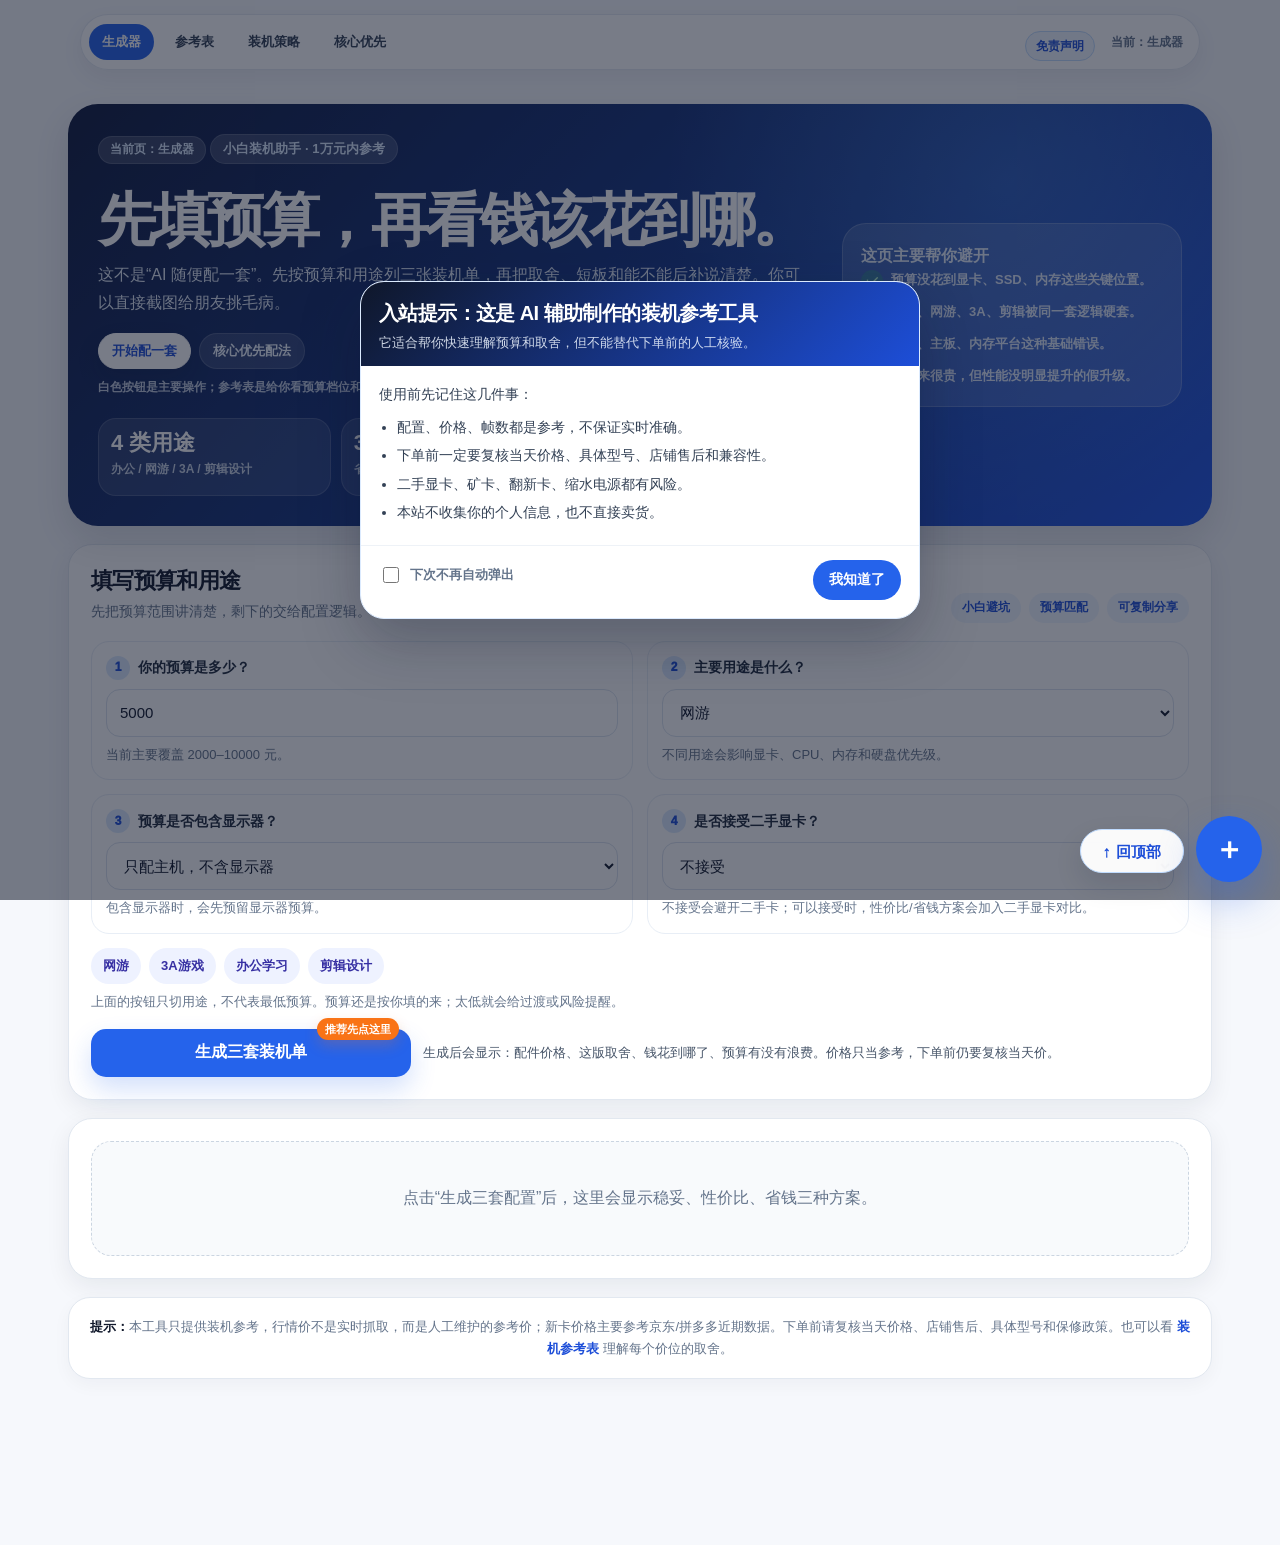
==== index.html @ 8fd0666d "Add files via upload" ====
<!DOCTYPE html>
<html lang="zh-CN">
<head>
  <meta charset="UTF-8" />
  <meta name="viewport" content="width=device-width, initial-scale=1.0" />
  <title>小白电脑配置生成器｜1万元内装机参考</title>
  <style>

    :root {
      --bg: #f6f8fc;
      --surface: #ffffff;
      --text: #0f172a;
      --muted: #64748b;
      --line: #e2e8f0;
      --blue: #2563eb;
      --blue-dark: #1d4ed8;
      --green: #059669;
      --orange: #f97316;
      --red: #dc2626;
      --shadow: 0 8px 24px rgba(15, 23, 42, 0.07);
      --radius-xl: 24px;
      --radius-lg: 18px;
      --radius-md: 14px;
    }

    * {
      box-sizing: border-box;
    }

    html {
      scroll-behavior: smooth;
    }

    body {
      margin: 0;
      font-family: -apple-system, BlinkMacSystemFont, "Segoe UI", "Microsoft YaHei", sans-serif;
      color: var(--text);
      background: var(--bg);
      min-height: 100vh;
    }

    .page {
      width: min(100%, 1180px);
      margin: 0 auto;
      padding: 24px 18px 54px;
    }

    .hero {
      position: relative;
      overflow: hidden;
      border-radius: 30px;
      padding: 30px;
      margin-bottom: 18px;
      color: white;
      background:
        radial-gradient(circle at 82% 18%, rgba(96, 165, 250, 0.28), transparent 34%),
        linear-gradient(135deg, #101a3d 0%, #183c94 58%, #2155e5 100%);
      box-shadow: 0 14px 34px rgba(15, 23, 42, 0.12);
    }

    .hero-shell {
      display: grid;
      grid-template-columns: minmax(0, 1.25fr) 340px;
      gap: 26px;
      align-items: center;
    }

    .eyebrow {
      display: inline-flex;
      width: fit-content;
      align-items: center;
      gap: 8px;
      min-height: 30px;
      padding: 0 12px;
      border-radius: 999px;
      background: rgba(255, 255, 255, 0.16);
      color: #dbeafe;
      font-size: 13px;
      font-weight: 900;
      border: 1px solid rgba(255, 255, 255, 0.14);
    }

    .hero h1 {
      margin: 16px 0 12px;
      font-size: clamp(34px, 5vw, 58px);
      line-height: 1.02;
      letter-spacing: -0.06em;
      max-width: 780px;
    }

    .hero p {
      max-width: 760px;
      margin: 0;
      color: rgba(239, 246, 255, 0.94);
      font-size: 16px;
      line-height: 1.75;
    }

    .top-links {
      display: flex;
      flex-wrap: wrap;
      gap: 10px;
      margin-top: 18px;
      align-items: center;
    }

    .top-link {
      display: inline-flex;
      align-items: center;
      justify-content: center;
      min-height: 44px;
      padding: 0 17px;
      border-radius: 999px;
      color: #eff6ff;
      text-decoration: none;
      font-size: 14px;
      font-weight: 950;
      border: 1px solid rgba(255,255,255,0.18);
    }

    .top-link.primary-link {
      background: #ffffff;
      color: #1d4ed8;
      border-color: #ffffff;
      box-shadow: 0 10px 22px rgba(15, 23, 42, 0.16);
    }

    .top-link.secondary-link {
      background: rgba(255,255,255,0.13);
    }

    .top-link:hover {
      opacity: 0.92;
    }

    .hero-metrics {
      display: grid;
      grid-template-columns: repeat(3, minmax(0, 1fr));
      gap: 10px;
      margin-top: 22px;
      max-width: 760px;
    }

    .metric {
      min-height: 78px;
      padding: 12px;
      border-radius: 18px;
      background: rgba(255, 255, 255, 0.10);
      border: 1px solid rgba(255, 255, 255, 0.14);
    }

    .metric strong {
      display: block;
      font-size: 22px;
      line-height: 1.1;
    }

    .metric span {
      display: block;
      margin-top: 6px;
      color: rgba(239, 246, 255, 0.8);
      font-size: 12px;
      line-height: 1.4;
      font-weight: 700;
    }

    .hero-card {
      border-radius: 24px;
      padding: 18px;
      background: rgba(255, 255, 255, 0.13);
      border: 1px solid rgba(255, 255, 255, 0.18);
    }

    .hero-card-title {
      margin: 0 0 12px;
      color: white;
      font-size: 15px;
      font-weight: 950;
    }

    .hero-checks {
      display: grid;
      gap: 10px;
      margin: 0;
      padding: 0;
      list-style: none;
    }

    .hero-checks li {
      display: flex;
      gap: 8px;
      align-items: flex-start;
      color: rgba(239, 246, 255, 0.9);
      font-size: 14px;
      line-height: 1.5;
      font-weight: 700;
    }

    .hero-checks li::before {
      content: "✓";
      display: inline-flex;
      align-items: center;
      justify-content: center;
      flex: 0 0 22px;
      height: 22px;
      border-radius: 999px;
      background: rgba(34, 197, 94, 0.25);
      color: #bbf7d0;
      font-size: 13px;
      font-weight: 950;
    }

    .panel {
      background: var(--surface);
      border: 1px solid var(--line);
      border-radius: var(--radius-xl);
      padding: 22px;
      margin-bottom: 18px;
      box-shadow: var(--shadow);
    }

    .panel-head {
      display: flex;
      align-items: flex-end;
      justify-content: space-between;
      gap: 12px;
      margin-bottom: 18px;
    }

    .panel-title {
      margin: 0;
      font-size: 22px;
      line-height: 1.25;
      letter-spacing: -0.03em;
    }

    .panel-subtitle {
      margin: 6px 0 0;
      color: var(--muted);
      font-size: 14px;
      line-height: 1.6;
    }

    .mini-badges {
      display: flex;
      flex-wrap: wrap;
      gap: 8px;
      justify-content: flex-end;
    }

    .mini-badge {
      display: inline-flex;
      min-height: 30px;
      align-items: center;
      border-radius: 999px;
      padding: 0 11px;
      background: #eff6ff;
      color: #1d4ed8;
      font-size: 12px;
      font-weight: 900;
      white-space: nowrap;
    }

    .questions {
      display: grid;
      grid-template-columns: repeat(2, minmax(0, 1fr));
      gap: 14px;
    }

    .question {
      min-width: 0;
      padding: 14px;
      border: 1px solid #e8eef6;
      border-radius: 18px;
      background: #ffffff;
    }

    label {
      display: flex;
      gap: 8px;
      align-items: center;
      margin-bottom: 9px;
      color: #1e293b;
      font-size: 14px;
      font-weight: 950;
      line-height: 1.35;
    }

    .step-dot {
      display: inline-flex;
      align-items: center;
      justify-content: center;
      width: 24px;
      height: 24px;
      border-radius: 999px;
      background: #dbeafe;
      color: #1d4ed8;
      font-size: 12px;
      font-weight: 950;
      flex: 0 0 auto;
    }

    input,
    select {
      width: 100%;
      min-height: 48px;
      border: 1px solid #dbe3ef;
      border-radius: 14px;
      padding: 0 13px;
      background: #fff;
      color: var(--text);
      font: inherit;
      font-size: 15px;
      outline: none;
    }

    input:focus,
    select:focus {
      border-color: var(--blue);
      box-shadow: 0 0 0 3px rgba(37, 99, 235, 0.12);
    }

    .note {
      margin-top: 8px;
      color: var(--muted);
      font-size: 13px;
      line-height: 1.6;
    }

    .quick-presets {
      display: flex;
      flex-wrap: wrap;
      gap: 8px;
      margin-top: 14px;
    }

    .quick-presets button {
      width: auto;
      min-height: 36px;
      padding: 0 12px;
      border-radius: 999px;
      background: #eef2ff;
      color: #3730a3;
      box-shadow: none;
      font-size: 13px;
      font-weight: 900;
    }

    .actions {
      display: grid;
      grid-template-columns: minmax(210px, 320px) 1fr;
      gap: 12px;
      margin-top: 16px;
      align-items: stretch;
    }

    button {
      min-height: 48px;
      border: 0;
      border-radius: 15px;
      padding: 0 18px;
      color: #fff;
      background: var(--blue);
      font: inherit;
      font-size: 15px;
      font-weight: 950;
      cursor: pointer;
      box-shadow: none;
    }

    button:hover {
      background: var(--blue-dark);
    }

    .risk-alert {
      margin-bottom: 12px;
      border: 1px solid #fecaca;
      border-left-width: 6px;
      border-radius: 16px;
      padding: 13px 14px;
      background: #fff1f2;
      color: #991b1b;
    }

    .risk-alert-title {
      margin: 0 0 8px;
      font-size: 18px;
      line-height: 1.3;
      font-weight: 950;
      color: #991b1b;
    }

    .risk-alert ul {
      margin: 0;
      padding-left: 18px;
      font-size: 14px;
      line-height: 1.7;
    }

    .caution-alert {
      margin-top: 12px;
      border: 1px solid #fde68a;
      border-radius: 16px;
      padding: 12px 14px;
      background: #fffbeb;
      color: #7c4a03;
      font-size: 13px;
      line-height: 1.7;
      font-weight: 800;
    }

    .good-alert {
      margin-top: 10px;
      border: 1px solid #bbf7d0;
      border-radius: 16px;
      padding: 12px 14px;
      background: #ecfdf5;
      color: #166534;
      font-size: 14px;
      line-height: 1.65;
    }

    .empty {
      padding: 42px 16px;
      color: var(--muted);
      text-align: center;
      line-height: 1.8;
      border: 1px dashed #cbd5e1;
      border-radius: 20px;
      background: #f8fafc;
    }

    .result-head {
      display: flex;
      justify-content: space-between;
      gap: 12px;
      align-items: flex-start;
      margin-bottom: 12px;
    }

    .result-head-left {
      min-width: 0;
    }

    .result-head h2,
    .tips h2 {
      margin: 0 0 8px;
      font-size: 24px;
      line-height: 1.22;
      letter-spacing: -0.035em;
    }

    .pill {
      display: inline-flex;
      align-items: center;
      min-height: 30px;
      border-radius: 999px;
      padding: 0 11px;
      margin: 3px 5px 3px 0;
      background: #eff6ff;
      color: #1d4ed8;
      font-size: 13px;
      font-weight: 900;
      white-space: nowrap;
    }

    .builds {
      display: grid;
      grid-template-columns: repeat(3, minmax(0, 1fr));
      gap: 14px;
      align-items: stretch;
      margin-top: 14px;
    }

    .build {
      border: 1px solid var(--line);
      border-radius: 22px;
      overflow: hidden;
      background: #fff;
      box-shadow: 0 6px 18px rgba(15, 23, 42, 0.06);
    }

    .build::before {
      content: "";
      display: block;
      height: 5px;
      background: #2563eb;
    }

    .build:nth-child(2)::before {
      background: #059669;
    }

    .build:nth-child(3)::before {
      background: #f97316;
    }

    .build-header {
      padding: 16px 16px 13px;
      border-bottom: 1px solid #edf2f7;
      background: #f8fafc;
    }

    .build-kicker {
      display: inline-flex;
      align-items: center;
      min-height: 26px;
      border-radius: 999px;
      padding: 0 10px;
      margin-bottom: 10px;
      background: #eff6ff;
      color: #1d4ed8;
      font-size: 12px;
      font-weight: 950;
    }

    .build:nth-child(2) .build-kicker {
      background: #ecfdf5;
      color: #047857;
    }

    .build:nth-child(3) .build-kicker {
      background: #fff7ed;
      color: #c2410c;
    }

    .build-header h3 {
      margin: 0 0 9px;
      color: var(--text);
      font-size: 19px;
      line-height: 1.25;
      letter-spacing: -0.02em;
    }

    .total {
      color: var(--green);
      font-size: 24px;
      font-weight: 1000;
      letter-spacing: -0.02em;
    }

    .parts {
      display: grid;
      gap: 0;
      padding: 0;
      margin: 0;
      list-style: none;
    }

    .parts li {
      display: grid;
      grid-template-columns: 66px minmax(0, 1fr);
      gap: 10px;
      padding: 11px 16px;
      border-bottom: 1px solid #f1f5f9;
      font-size: 14px;
      line-height: 1.5;
    }

    .parts li:last-child {
      border-bottom: 0;
    }

    .part-name {
      color: #64748b;
      font-weight: 950;
    }

    .part-value {
      min-width: 0;
      color: #1e293b;
      overflow-wrap: anywhere;
    }

    .desc {
      padding: 14px 16px 16px;
      border-top: 1px solid #edf2f7;
      background: #fff;
    }

    .desc p {
      margin: 0 0 10px;
      color: #475569;
      font-size: 14px;
      line-height: 1.72;
    }

    .desc p:last-child {
      margin-bottom: 0;
    }

    .desc strong {
      color: #111827;
    }

    .copy-btn,
    .desc button {
      width: 100%;
      margin-top: 8px;
      background: var(--green);
      box-shadow: none;
    }

    .copy-btn:hover,
    .desc button:hover {
      background: #047857;
    }

    .current-market-alert {
      background: #f8fafc;
      border-color: #e2e8f0;
      color: #475569;
    }

    .current-market-alert strong {
      color: #0f172a;
    }

    .tips {
      margin-top: 14px;
      padding: 16px;
      border: 1px solid #fde68a;
      border-radius: 18px;
      background: #fffbeb;
    }

    .tips ul {
      margin: 10px 0 0;
      padding-left: 18px;
      color: #7c4a03;
      font-size: 14px;
      line-height: 1.7;
    }

    @media (max-width: 980px) {
      .hero-shell {
        grid-template-columns: 1fr;
      }

      .hero-card {
        display: none;
      }

      .builds {
        grid-template-columns: 1fr;
      }
    }

    @media (max-width: 760px) {
      html {
        scroll-behavior: auto;
      }

      .page {
        width: min(100% - 18px, 1180px);
        padding: 12px 0 34px;
      }

      .hero {
        border-radius: 22px;
        padding: 22px 18px;
      }

      .hero h1 {
        font-size: 30px;
        letter-spacing: -0.04em;
      }

      .hero p {
        font-size: 14px;
        line-height: 1.75;
      }

      .hero-metrics {
        grid-template-columns: 1fr;
      }

      .metric {
        min-height: auto;
      }

      .panel {
        padding: 15px;
        border-radius: 22px;
      }

      .panel-head {
        display: block;
      }

      .mini-badges {
        justify-content: flex-start;
        margin-top: 10px;
      }

      .questions {
        grid-template-columns: 1fr;
        gap: 12px;
      }

      .question {
        padding: 13px;
      }

      input,
      select,
      button {
        min-height: 46px;
        font-size: 16px;
      }

      .actions {
        grid-template-columns: 1fr;
        margin: 12px 0 0;
      }

      .actions button {
        width: 100%;
      }

      .quick-presets {
        overflow-x: auto;
        flex-wrap: nowrap;
        padding-bottom: 4px;
      }

      .quick-presets button {
        flex: 0 0 auto;
      }

      .result-head {
        display: block;
      }

      .pill {
        margin: 3px 3px 3px 0;
      }

      .build {
        border-radius: 20px;
      }

      .build-header h3 {
        font-size: 18px;
      }

      .total {
        font-size: 22px;
      }

      .parts li {
        grid-template-columns: 72px 1fr;
        gap: 8px;
        padding: 10px 14px;
      }

      .desc {
        padding: 13px 14px 15px;
      }

      .caution-alert,
      .good-alert,
      .risk-alert {
        font-size: 14px;
        padding: 12px;
      }
    }

    @media (max-width: 420px) {
      .hero h1 {
        font-size: 26px;
      }

      .parts li {
        grid-template-columns: 64px 1fr;
      }

      .part-name {
        font-size: 12px;
      }
    }

  
    .result-actions {
      display: flex;
      flex-wrap: wrap;
      gap: 9px;
      margin-top: 12px;
    }

    .result-actions button {
      width: auto;
      min-height: 40px;
      padding: 0 13px;
      border-radius: 999px;
      box-shadow: none;
      font-size: 13px;
    }

    .result-actions .secondary-action {
      background: #eef2ff;
      color: #3730a3;
    }

    .result-actions .secondary-action:hover {
      background: #e0e7ff;
    }

    .share-hint {
      margin-top: 12px;
      border: 1px solid #bfdbfe;
      border-radius: 16px;
      padding: 12px 14px;
      background: #eff6ff;
      color: #1e40af;
      font-size: 13px;
      line-height: 1.7;
      font-weight: 800;
    }

    .site-footer {
      margin-top: 18px;
      padding: 18px;
      border: 1px solid var(--line);
      border-radius: 22px;
      background: #ffffff;
      color: var(--muted);
      font-size: 13px;
      line-height: 1.7;
      text-align: center;
      box-shadow: 0 6px 18px rgba(15, 23, 42, 0.04);
    }

    .site-footer strong {
      color: var(--text);
    }

    @media (max-width: 760px) {
      .result-actions {
        display: grid;
        grid-template-columns: 1fr;
      }

      .result-actions button {
        width: 100%;
        min-height: 44px;
      }
    }

  
    .strategy-box {
      margin: 12px 0;
      border: 1px solid #dbeafe;
      border-radius: 16px;
      padding: 12px 14px;
      background: #f8fbff;
      color: #1e3a8a;
      font-size: 13px;
      line-height: 1.7;
      font-weight: 800;
    }

    .strategy-box strong {
      display: block;
      color: #1d4ed8;
      margin-bottom: 4px;
    }

    .build:nth-child(2) .strategy-box {
      border-color: #bbf7d0;
      background: #f0fdf4;
      color: #14532d;
    }

    .build:nth-child(2) .strategy-box strong {
      color: #047857;
    }

    .build:nth-child(3) .strategy-box {
      border-color: #fed7aa;
      background: #fff7ed;
      color: #7c2d12;
    }

    .build:nth-child(3) .strategy-box strong {
      color: #c2410c;
    }

  
    .quick-presets-note {
      margin-top: 8px;
    }

  
    .top-links {
      display: flex;
      flex-wrap: wrap;
      gap: 8px;
      margin-top: 16px;
    }

    .top-link {
      display: inline-flex;
      align-items: center;
      min-height: 36px;
      padding: 0 13px;
      border-radius: 999px;
      background: rgba(255,255,255,0.14);
      color: #eff6ff;
      text-decoration: none;
      font-size: 13px;
      font-weight: 950;
      border: 1px solid rgba(255,255,255,0.14);
    }

    .top-link:hover {
      background: rgba(255,255,255,0.22);
    }

    .plain-link {
      color: #1d4ed8;
      font-weight: 900;
      text-decoration: none;
    }

    .plain-link:hover {
      text-decoration: underline;
    }

    @media (max-width: 760px) {
      .top-links {
        margin-top: 14px;
      }

      .top-link {
        width: 100%;
        justify-content: center;
      }
    }

  
    .hero-action-hint {
      margin-top: 10px;
      color: rgba(239,246,255,0.78);
      font-size: 12px;
      font-weight: 800;
    }

    .hero-checks li {
      font-size: 13px;
    }

    .form-tip {
      margin: 12px 0 0;
      border: 1px solid #bfdbfe;
      border-radius: 16px;
      padding: 12px 14px;
      background: #eff6ff;
      color: #1e40af;
      font-size: 13px;
      line-height: 1.65;
      font-weight: 800;
    }

    .primary-generate {
      position: relative;
      font-size: 16px;
      background: #2563eb;
      box-shadow: 0 12px 26px rgba(37, 99, 235, 0.20);
    }

    .primary-generate::after {
      content: "推荐先点这里";
      position: absolute;
      right: 12px;
      top: -11px;
      min-height: 22px;
      padding: 0 8px;
      border-radius: 999px;
      background: #f97316;
      color: #fff;
      font-size: 11px;
      line-height: 22px;
      font-weight: 950;
      box-shadow: 0 6px 14px rgba(249, 115, 22, 0.22);
    }

    .button-help {
      display: flex;
      align-items: center;
      min-height: 48px;
      color: #475569;
      font-size: 13px;
      line-height: 1.6;
    }

    .section-divider-title {
      margin: 18px 0 10px;
      color: #334155;
      font-size: 13px;
      font-weight: 950;
      letter-spacing: 0.02em;
    }

    @media (max-width: 980px) {
      .hero-shell {
        grid-template-columns: 1fr;
      }

      .hero-card {
        display: block;
      }
    }

    @media (max-width: 760px) {
      .hero {
        padding: 22px 18px;
        border-radius: 24px;
      }

      .hero h1 {
        font-size: 32px;
      }

      .top-links {
        display: grid;
        grid-template-columns: 1fr;
      }

      .top-link {
        width: 100%;
      }

      .hero-card {
        display: none;
      }

      .primary-generate::after {
        display: none;
      }

      .button-help {
        min-height: auto;
      }
    }

  
    /* v2.7.7 手机端修复：禁止整页横向溢出，避免左右滑触发浏览器返回 */
    html,
    body {
      max-width: 100%;
      overflow-x: hidden;
      overscroll-behavior-x: contain;
    }

    @media (max-width: 760px) {
      .page {
        overflow-x: hidden;
      }

      .quick-presets {
        display: grid;
        grid-template-columns: repeat(2, minmax(0, 1fr));
        overflow: visible;
        flex-wrap: initial;
        padding-bottom: 0;
      }

      .quick-presets button {
        width: 100%;
        min-width: 0;
        white-space: normal;
      }

      .result-actions {
        grid-template-columns: 1fr;
      }

      .pill,
      .mini-badge,
      .top-link {
        white-space: normal;
      }
    }

    @media (max-width: 420px) {
      .quick-presets {
        grid-template-columns: 1fr;
      }
    }

  
    .back-top-float {
      position: fixed;
      right: 18px;
      bottom: 18px;
      z-index: 44;
      display: inline-flex;
      align-items: center;
      justify-content: center;
      min-height: 44px;
      padding: 0 15px;
      border: 1px solid rgba(191, 219, 254, 0.95);
      border-radius: 999px;
      background: rgba(255, 255, 255, 0.96);
      color: #1d4ed8;
      font: inherit;
      font-size: 13px;
      font-weight: 950;
      box-shadow: 0 10px 26px rgba(15, 23, 42, 0.14);
      cursor: pointer;
      transition: transform .18s ease, box-shadow .18s ease, background .18s ease;
      backdrop-filter: blur(12px);
    }

    .back-top-float:hover {
      transform: translateY(-2px);
      box-shadow: 0 16px 34px rgba(15, 23, 42, 0.18);
    }

    .fab-menu {
      position: fixed;
      right: 18px;
      bottom: 76px;
      z-index: 45;
      display: grid;
      justify-items: end;
      gap: 10px;
    }

    .fab-ball {
      width: 54px;
      height: 54px;
      border: 0;
      border-radius: 999px;
      background:
        radial-gradient(circle at 30% 25%, rgba(255,255,255,.38), transparent 32%),
        linear-gradient(135deg, #2563eb, #0f172a);
      color: #fff;
      font: inherit;
      font-size: 22px;
      font-weight: 950;
      box-shadow: 0 18px 38px rgba(37, 99, 235, 0.28);
      cursor: pointer;
      transition: transform .22s ease, box-shadow .22s ease, filter .22s ease;
    }

    .fab-menu.open .fab-ball {
      transform: rotate(45deg) scale(1.03);
      filter: brightness(1.05);
    }

    .fab-options {
      display: grid;
      gap: 8px;
      min-width: 160px;
      padding: 8px;
      border: 1px solid rgba(226, 232, 240, 0.86);
      border-radius: 22px;
      background: rgba(255, 255, 255, 0.96);
      box-shadow: 0 18px 44px rgba(15, 23, 42, 0.18);
      backdrop-filter: blur(16px);
      opacity: 0;
      transform: translateY(10px) scale(.96);
      pointer-events: none;
      transition: opacity .2s ease, transform .24s cubic-bezier(.2,.8,.2,1);
      transform-origin: bottom right;
    }

    .fab-menu.open .fab-options {
      opacity: 1;
      transform: translateY(0) scale(1);
      pointer-events: auto;
    }

    .fab-options a,
    .fab-options button {
      display: flex;
      align-items: center;
      gap: 8px;
      min-height: 42px;
      border: 0;
      border-radius: 999px;
      padding: 0 12px;
      background: #f8fafc;
      color: #0f172a;
      text-decoration: none;
      font: inherit;
      font-size: 13px;
      font-weight: 950;
      cursor: pointer;
      transition: transform .16s ease, background .16s ease, color .16s ease;
    }

    .fab-options a:hover,
    .fab-options button:hover {
      transform: translateX(-2px);
      background: #eff6ff;
      color: #1d4ed8;
    }

    .fab-icon {
      width: 22px;
      height: 22px;
      display: inline-flex;
      align-items: center;
      justify-content: center;
      border-radius: 999px;
      background: #dbeafe;
      color: #1d4ed8;
      font-size: 13px;
      flex: 0 0 auto;
    }

    .theme-mode-label::after {
      content: "夜间模式";
    }

    body.dark-mode .theme-mode-label::after {
      content: "日间模式";
    }

    @media (max-width: 760px) {
      body {
        padding-bottom: 88px;
      }

      .back-top-float {
        right: 14px;
        bottom: 14px;
        min-height: 44px;
        padding: 0 14px;
      }

      .fab-menu {
        right: 14px;
        bottom: 70px;
      }

      .fab-ball {
        width: 56px;
        height: 56px;
      }

      .fab-options {
        min-width: 172px;
      }
    }


    .helper-grid {
      display: grid;
      grid-template-columns: repeat(3, minmax(0, 1fr));
      gap: 10px;
      margin-top: 12px;
    }

    .helper-card {
      border: 1px solid var(--border);
      border-radius: 18px;
      padding: 13px;
      background: #f8fafc;
      font-size: 13px;
      line-height: 1.65;
      color: #334155;
    }

    .helper-card strong {
      display: block;
      margin-bottom: 5px;
      color: #0f172a;
      font-size: 14px;
    }

    @media (max-width: 760px) {
      .helper-grid {
        grid-template-columns: 1fr;
      }
    }

  
    .visual-strip {
      display: grid;
      grid-template-columns: repeat(4, minmax(0, 1fr));
      gap: 8px;
      padding: 12px 14px;
      border-bottom: 1px solid #eef2f7;
      background: #fbfdff;
    }

    .visual-tile {
      min-width: 0;
      border: 1px solid #dbeafe;
      border-radius: 14px;
      padding: 9px;
      background: #eff6ff;
    }

    .visual-icon {
      display: block;
      font-size: 18px;
      line-height: 1;
      margin-bottom: 6px;
    }

    .visual-label {
      display: block;
      color: #64748b;
      font-size: 11px;
      font-weight: 950;
    }

    .visual-value {
      display: block;
      margin-top: 3px;
      color: #0f172a;
      font-size: 12px;
      line-height: 1.25;
      font-weight: 950;
      overflow-wrap: anywhere;
    }

    .key-points {
      display: grid;
      gap: 8px;
      margin: 10px 0;
    }

    .key-point {
      border: 1px solid #dbeafe;
      border-radius: 14px;
      padding: 10px 12px;
      background: #f8fbff;
      color: #1e3a8a;
      font-size: 13px;
      line-height: 1.55;
      font-weight: 850;
    }

    .detail-toggle {
      margin-top: 10px;
      border: 1px solid #e2e8f0;
      border-radius: 16px;
      background: #fff;
      overflow: hidden;
    }

    .detail-toggle summary {
      min-height: 44px;
      display: flex;
      align-items: center;
      padding: 0 13px;
      color: #1d4ed8;
      font-size: 14px;
      font-weight: 950;
      cursor: pointer;
      list-style: none;
      user-select: none;
    }

    .detail-toggle summary::-webkit-details-marker {
      display: none;
    }

    .detail-toggle summary::after {
      content: "展开";
      margin-left: auto;
      color: #64748b;
      font-size: 12px;
      font-weight: 900;
    }

    .detail-toggle[open] summary::after {
      content: "收起";
    }

    .detail-body {
      padding: 0 12px 12px;
    }

    .parts-compact-note {
      padding: 0 14px 12px;
      color: #64748b;
      font-size: 12px;
      line-height: 1.55;
    }

    @media (max-width: 760px) {
      .visual-strip {
        grid-template-columns: repeat(2, minmax(0, 1fr));
        gap: 7px;
        padding: 10px 12px;
      }

      .visual-tile {
        padding: 8px;
      }

      .visual-icon {
        font-size: 17px;
      }

      .visual-value {
        font-size: 12px;
      }

      .parts li {
        grid-template-columns: 52px minmax(0, 1fr);
        padding: 9px 12px;
        align-items: start;
      }

      .desc {
        padding: 12px;
      }

      .good-alert,
      .strategy-box,
      .key-point {
        font-size: 12.5px;
        line-height: 1.55;
      }

      .detail-toggle summary {
        min-height: 46px;
      }

      .detail-body p {
        margin: 9px 0;
        font-size: 12.5px;
        line-height: 1.7;
      }

      .build h3 {
        font-size: 19px;
      }
    }

  
    .decision-panel {
      margin-top: 12px;
      border: 1px solid #bfdbfe;
      border-radius: 20px;
      padding: 14px;
      background: linear-gradient(180deg, #eff6ff, #ffffff);
    }

    .decision-panel h3 {
      margin: 0 0 8px;
      color: #0f172a;
      font-size: 18px;
      letter-spacing: -0.02em;
    }

    .decision-main {
      display: grid;
      grid-template-columns: minmax(0, 1.2fr) minmax(0, 1fr);
      gap: 12px;
      align-items: stretch;
    }

    .decision-pick {
      border: 1px solid #93c5fd;
      border-radius: 18px;
      padding: 13px;
      background: #fff;
      color: #1e3a8a;
      font-size: 14px;
      line-height: 1.65;
      font-weight: 850;
    }

    .decision-pick strong {
      display: block;
      color: #1d4ed8;
      font-size: 16px;
      margin-bottom: 4px;
    }

    .decision-list {
      display: grid;
      gap: 8px;
      margin: 0;
      padding: 0;
      list-style: none;
    }

    .decision-list li {
      display: grid;
      grid-template-columns: 76px minmax(0, 1fr);
      gap: 8px;
      border: 1px solid #e2e8f0;
      border-radius: 14px;
      padding: 9px 10px;
      background: #fff;
      color: #334155;
      font-size: 13px;
      line-height: 1.55;
    }

    .decision-list b {
      color: #0f172a;
    }

    .decision-mini-label {
      display: inline-flex;
      align-items: center;
      justify-content: center;
      min-height: 24px;
      border-radius: 999px;
      background: #eef2ff;
      color: #3730a3;
      font-size: 12px;
      font-weight: 950;
      white-space: nowrap;
    }

    .decision-jump-row {
      display: flex;
      flex-wrap: wrap;
      gap: 8px;
      margin-top: 12px;
    }

    .decision-jump-row button {
      width: auto;
      min-height: 34px;
      border-radius: 999px;
      padding: 0 11px;
      background: #0f172a;
      color: #fff;
      font-size: 12px;
      box-shadow: none;
    }

    .recommended-badge {
      display: inline-flex;
      align-items: center;
      min-height: 24px;
      margin-left: 8px;
      padding: 0 8px;
      border-radius: 999px;
      background: #f97316;
      color: #fff;
      font-size: 11px;
      font-weight: 950;
      vertical-align: middle;
    }

    @media (max-width: 760px) {
      .decision-main {
        grid-template-columns: 1fr;
      }

      .decision-list li {
        grid-template-columns: 68px minmax(0, 1fr);
      }

      .decision-jump-row {
        display: grid;
        grid-template-columns: 1fr;
      }

      .decision-jump-row button {
        width: 100%;
        min-height: 42px;
      }
    }

  
    .share-mode-toggle {
      position: fixed;
      right: 18px;
      bottom: 116px;
      z-index: 31;
      min-height: 42px;
      border: 0;
      border-radius: 999px;
      padding: 0 13px;
      background: #2563eb;
      color: #fff;
      font: inherit;
      font-size: 13px;
      font-weight: 950;
      box-shadow: 0 10px 24px rgba(37, 99, 235, 0.22);
      cursor: pointer;
    }

    body.share-mode .hero,
    body.share-mode #builder,
    body.share-mode .share-hint,
    body.share-mode .caution-alert,
    body.share-mode .notice,
    body.share-mode .site-footer,
    body.share-mode .fab-menu,
    body.share-mode .decision-jump-row,
    body.share-mode .result-actions,
    body.share-mode .copy-btn {
      display: none !important;
    }

    body.share-mode {
      background: #f8fafc;
      padding-bottom: 18px;
    }

    body.share-mode .page {
      padding-top: 10px;
      max-width: 1160px;
    }

    body.share-mode .panel {
      box-shadow: none;
      border: 0;
      background: transparent;
      padding: 0;
    }

    body.share-mode .result-head {
      margin: 0 0 10px;
      padding: 16px;
      border: 1px solid #dbeafe;
      border-radius: 22px;
      background: #eff6ff;
    }

    body.share-mode .result-head h2::after {
      content: " · 截图模式";
      color: #2563eb;
      font-size: 16px;
    }

    body.share-mode .builds {
      gap: 10px;
    }

    body.share-mode .build {
      break-inside: avoid;
      box-shadow: none;
      border-color: #dbeafe;
    }

    body.share-mode .detail-toggle {
      display: none;
    }

    body.share-mode .desc {
      padding-bottom: 12px;
    }

    body.share-mode .good-alert {
      margin-bottom: 8px;
    }

    .share-mode-note {
      display: none;
    }

    body.share-mode .share-mode-note {
      display: block;
      margin: 0 0 12px;
      padding: 12px 14px;
      border: 1px solid #bfdbfe;
      border-radius: 18px;
      background: #eff6ff;
      color: #1e40af;
      font-size: 13px;
      line-height: 1.65;
      font-weight: 850;
    }

    @media (max-width: 760px) {
      .share-mode-toggle {
        left: 10px;
        right: 10px;
        bottom: 76px;
        width: calc(100% - 20px);
        min-height: 44px;
      }

      body.share-mode .builds {
        grid-template-columns: 1fr;
      }

      body.share-mode .result-head {
        padding: 13px;
      }

      body.share-mode .pill {
        white-space: normal;
      }
    }

    @media print {
      .hero,
      #builder,
      .share-hint,
      .caution-alert,
      .notice,
      .site-footer,
      .floating-nav,
      .decision-jump-row,
      .result-actions,
      .copy-btn,
      .share-mode-toggle,
      .detail-toggle {
        display: none !important;
      }

      body {
        background: white;
      }

      .build {
        box-shadow: none;
        break-inside: avoid;
      }
    }

  
    body.share-mode .share-mode-toggle {
      display: inline-flex !important;
      align-items: center;
      justify-content: center;
      background: #dc2626;
      color: #fff;
    }

    .kbd-hint {
      display: inline-flex;
      align-items: center;
      min-height: 22px;
      margin-left: 8px;
      padding: 0 7px;
      border-radius: 999px;
      background: rgba(255,255,255,0.18);
      font-size: 11px;
      font-weight: 950;
    }

    @media (max-width: 760px) {
      .kbd-hint {
        display: none;
      }
    }

  
    .site-nav {
      width: min(100% - 24px, 1120px);
      margin: 14px auto 10px;
      display: flex;
      align-items: center;
      gap: 8px;
      padding: 8px;
      border: 1px solid rgba(226, 232, 240, 0.92);
      border-radius: 999px;
      background: rgba(255,255,255,0.94);
      box-shadow: 0 8px 22px rgba(15, 23, 42, 0.06);
    }

    .site-nav a {
      display: inline-flex;
      align-items: center;
      justify-content: center;
      min-height: 36px;
      padding: 0 13px;
      border-radius: 999px;
      color: #334155;
      text-decoration: none;
      font-size: 13px;
      font-weight: 950;
      white-space: nowrap;
    }

    .site-nav a.active {
      background: #2563eb;
      color: #fff;
    }

    .site-nav .nav-spacer {
      flex: 1;
    }

    .site-nav .nav-current {
      color: #64748b;
      font-size: 12px;
      font-weight: 900;
      padding: 0 8px;
      white-space: nowrap;
    }

    .page-location {
      display: inline-flex;
      align-items: center;
      min-height: 28px;
      padding: 0 11px;
      border-radius: 999px;
      background: rgba(255,255,255,0.16);
      color: #dbeafe;
      font-size: 12px;
      font-weight: 950;
      border: 1px solid rgba(255,255,255,0.14);
      margin-bottom: 10px;
    }

    @media (max-width: 760px) {
      .site-nav {
        width: min(100% - 18px, 1120px);
        margin: 10px auto 8px;
        border-radius: 20px;
        display: grid;
        grid-template-columns: 1fr 1fr;
        gap: 7px;
      }

      .site-nav a {
        width: 100%;
        min-height: 38px;
        padding: 0 8px;
      }

      .site-nav .nav-spacer,
      .site-nav .nav-current {
        display: none;
      }
    }

  
    .disclaimer-mask {
      position: fixed;
      inset: 0;
      z-index: 80;
      display: none;
      align-items: center;
      justify-content: center;
      padding: 18px;
      background: rgba(15, 23, 42, 0.56);
    }

    .disclaimer-mask.show {
      display: flex;
    }

    .disclaimer-box {
      width: min(100%, 560px);
      border-radius: 24px;
      border: 1px solid #dbeafe;
      background: #ffffff;
      box-shadow: 0 22px 60px rgba(15, 23, 42, 0.28);
      overflow: hidden;
    }

    .disclaimer-head {
      padding: 18px 18px 12px;
      background: linear-gradient(135deg, #0f172a, #1d4ed8);
      color: #fff;
    }

    .disclaimer-head strong {
      display: block;
      font-size: 20px;
      letter-spacing: -0.03em;
    }

    .disclaimer-head span {
      display: block;
      margin-top: 6px;
      color: rgba(239, 246, 255, 0.86);
      font-size: 13px;
      line-height: 1.6;
    }

    .disclaimer-body {
      padding: 16px 18px;
      color: #334155;
      font-size: 14px;
      line-height: 1.75;
    }

    .disclaimer-body ul {
      margin: 8px 0 0;
      padding-left: 18px;
    }

    .disclaimer-body li {
      margin: 4px 0;
    }

    .disclaimer-actions {
      display: grid;
      grid-template-columns: 1fr auto;
      gap: 10px;
      align-items: center;
      padding: 14px 18px 18px;
      border-top: 1px solid #eef2f7;
    }

    .disclaimer-actions label {
      display: inline-flex;
      gap: 8px;
      align-items: center;
      color: #64748b;
      font-size: 13px;
      font-weight: 800;
    }

    .disclaimer-actions input {
      width: 16px;
      height: 16px;
      min-height: 0;
      padding: 0;
      box-shadow: none;
    }

    .disclaimer-actions button {
      min-height: 40px;
      border: 0;
      border-radius: 999px;
      padding: 0 16px;
      background: #2563eb;
      color: #fff;
      font: inherit;
      font-size: 14px;
      font-weight: 950;
      cursor: pointer;
    }

    .ai-disclaimer-link {
      display: inline-flex;
      align-items: center;
      min-height: 30px;
      margin: 8px 0 0;
      padding: 0 10px;
      border-radius: 999px;
      border: 1px solid #bfdbfe;
      background: #eff6ff;
      color: #1d4ed8;
      font-size: 12px;
      font-weight: 950;
      cursor: pointer;
    }

    @media (max-width: 760px) {
      .disclaimer-box {
        border-radius: 20px;
      }

      .disclaimer-actions {
        grid-template-columns: 1fr;
      }

      .disclaimer-actions button {
        width: 100%;
      }
    }

  
    .qc-hint {
      margin: 8px 14px 0;
      display: inline-flex;
      align-items: center;
      min-height: 28px;
      padding: 0 10px;
      border-radius: 999px;
      background: #f8fafc;
      color: #475569;
      border: 1px solid #e2e8f0;
      font-size: 12px;
      font-weight: 900;
    }

    .qc-hint.good { background: #f0fdf4; color: #047857; border-color: #bbf7d0; }
    .qc-hint.watch { background: #fffbeb; color: #92400e; border-color: #fde68a; }
    .qc-hint.care { background: #fef2f2; color: #b91c1c; border-color: #fecaca; }

  
    .recommendation-hint {
      margin: 8px 14px 0;
      padding: 10px 12px;
      border-radius: 14px;
      background: #f8fafc;
      border: 1px solid #e2e8f0;
      color: #334155;
      font-size: 12px;
      line-height: 1.65;
      font-weight: 850;
    }

    .recommendation-hint.best {
      background: #ecfdf5;
      border-color: #a7f3d0;
      color: #047857;
    }

    .recommendation-score {
      display: inline-flex;
      align-items: center;
      min-height: 24px;
      padding: 0 8px;
      border-radius: 999px;
      background: #eff6ff;
      color: #1d4ed8;
      font-size: 12px;
      font-weight: 950;
      margin-left: 6px;
      vertical-align: middle;
    }

  
    .decision-jump-row .jump-build-btn {
      position: relative;
      overflow: hidden;
      min-height: 38px;
      border: 1px solid transparent;
      transition: transform .18s ease, box-shadow .18s ease, filter .18s ease;
    }

    .decision-jump-row .jump-build-btn::after {
      content: "";
      position: absolute;
      inset: 0;
      background: linear-gradient(120deg, transparent, rgba(255,255,255,.22), transparent);
      transform: translateX(-120%);
      transition: transform .42s ease;
    }

    .decision-jump-row .jump-build-btn:hover {
      transform: translateY(-1px);
      filter: brightness(1.03);
    }

    .decision-jump-row .jump-build-btn:hover::after {
      transform: translateX(120%);
    }

    .jump-build-btn.scheme-safe {
      background: #2563eb;
      color: #fff;
      box-shadow: 0 8px 18px rgba(37,99,235,.16);
    }

    .jump-build-btn.scheme-value {
      background: #059669;
      color: #fff;
      box-shadow: 0 8px 18px rgba(5,150,105,.16);
    }

    .jump-build-btn.scheme-save {
      background: #f97316;
      color: #fff;
      box-shadow: 0 8px 18px rgba(249,115,22,.16);
    }

    .visual-collapse {
      border-bottom: 1px solid #eef2f7;
      background: #fbfdff;
    }

    .visual-collapse-toggle {
      display: none;
      width: calc(100% - 28px);
      margin: 11px 14px;
      min-height: 38px;
      border: 1px solid #dbeafe;
      border-radius: 999px;
      background: #eff6ff;
      color: #1d4ed8;
      font: inherit;
      font-size: 13px;
      font-weight: 950;
      cursor: pointer;
      align-items: center;
      justify-content: space-between;
      gap: 10px;
      padding: 0 13px;
      transition: transform .18s ease, background .18s ease, border-color .18s ease;
    }

    .visual-collapse-toggle:active {
      transform: scale(.985);
    }

    .visual-collapse-toggle .toggle-sub {
      color: #64748b;
      font-size: 12px;
      font-weight: 850;
    }

    .visual-collapse-toggle .toggle-icon {
      display: inline-flex;
      align-items: center;
      justify-content: center;
      width: 22px;
      height: 22px;
      border-radius: 999px;
      background: #dbeafe;
      transition: transform .28s ease;
    }

    .visual-collapse.open .toggle-icon {
      transform: rotate(180deg);
    }

    .visual-collapse-body {
      max-height: 0;
      opacity: 0;
      overflow: hidden;
      transform: translateY(-4px);
      transition: max-height .32s ease, opacity .24s ease, transform .24s ease;
    }

    .visual-collapse.open .visual-collapse-body {
      max-height: 260px;
      opacity: 1;
      transform: translateY(0);
    }

    .visual-collapse .visual-strip {
      border-bottom: 0;
    }

    @media (max-width: 760px) {
      .visual-collapse-toggle {
        display: flex;
      }

      .visual-collapse {
        background: #fff;
      }

      .visual-collapse-body {
        max-height: 0;
      }

      .visual-collapse.open .visual-collapse-body {
        max-height: 360px;
      }
    }

    body.share-mode .visual-collapse-toggle {
      display: flex;
      background: #eff6ff;
    }

    body.share-mode .visual-collapse:not(.open) {
      border-bottom: 0;
    }

    .recommendation-score.low-hidden {
      background: #fef2f2;
      color: #b91c1c;
    }

  
    body.dark-mode {
      --bg: #0b1120;
      --surface: #111827;
      --text: #e5e7eb;
      --muted: #94a3b8;
      --line: rgba(148, 163, 184, 0.24);
      background:
        radial-gradient(circle at 20% 0%, rgba(37, 99, 235, 0.16), transparent 28%),
        #0b1120;
      color: var(--text);
    }

    body.dark-mode .site-nav,
    body.dark-mode .panel,
    body.dark-mode .form-card,
    body.dark-mode .result-area,
    body.dark-mode .build,
    body.dark-mode .modal-card,
    body.dark-mode .disclaimer-box,
    body.dark-mode .site-footer {
      background: rgba(17, 24, 39, 0.94);
      border-color: rgba(148, 163, 184, 0.24);
      color: var(--text);
      box-shadow: 0 14px 34px rgba(0,0,0,.24);
    }

    body.dark-mode .site-nav a,
    body.dark-mode .nav-current,
    body.dark-mode label,
    body.dark-mode .part-name,
    body.dark-mode .visual-label,
    body.dark-mode .desc,
    body.dark-mode .panel-desc,
    body.dark-mode .note,
    body.dark-mode .helper-card,
    body.dark-mode .parts-compact-note {
      color: var(--muted);
    }

    body.dark-mode .site-nav a.active,
    body.dark-mode .nav-current,
    body.dark-mode .ai-disclaimer-link {
      background: rgba(37, 99, 235, .18);
      color: #bfdbfe;
    }

    body.dark-mode input,
    body.dark-mode select,
    body.dark-mode textarea {
      background: #0f172a;
      border-color: rgba(148, 163, 184, .32);
      color: var(--text);
    }

    body.dark-mode .build-header,
    body.dark-mode .parts li,
    body.dark-mode .visual-collapse,
    body.dark-mode .visual-strip,
    body.dark-mode .result-head,
    body.dark-mode .helper-card,
    body.dark-mode .visual-tile,
    body.dark-mode .good-alert,
    body.dark-mode .notice,
    body.dark-mode .recommendation-hint,
    body.dark-mode .detail-panel,
    body.dark-mode .quick-presets button,
    body.dark-mode .pill,
    body.dark-mode .mini-badge {
      background: rgba(15, 23, 42, 0.88);
      border-color: rgba(148, 163, 184, 0.22);
      color: var(--text);
    }

    body.dark-mode .visual-collapse-toggle,
    body.dark-mode .detail-toggle {
      background: rgba(37, 99, 235, .16);
      border-color: rgba(96, 165, 250, .28);
      color: #bfdbfe;
    }

    body.dark-mode .qc-hint.good,
    body.dark-mode .recommendation-hint.best {
      background: rgba(5, 150, 105, .15);
      border-color: rgba(52, 211, 153, .28);
      color: #86efac;
    }

    body.dark-mode .fab-options,
    body.dark-mode .back-top-float {
      background: rgba(15, 23, 42, 0.94);
      border-color: rgba(148, 163, 184, 0.28);
      color: #bfdbfe;
    }

    body.dark-mode .fab-options a,
    body.dark-mode .fab-options button {
      background: rgba(30, 41, 59, 0.92);
      color: #e5e7eb;
    }

    body.dark-mode .fab-options a:hover,
    body.dark-mode .fab-options button:hover {
      background: rgba(37, 99, 235, .22);
      color: #bfdbfe;
    }

    body.dark-mode .fab-icon {
      background: rgba(96, 165, 250, .18);
      color: #93c5fd;
    }

    body.dark-mode .hero {
      box-shadow: 0 18px 44px rgba(0,0,0,.28);
    }

    body.dark-mode.share-mode {
      background: #0b1120;
    }


  
    /* v2.10.1 全站悬浮快捷球 + 夜间模式 + 截图退出 */
    :root {
      --fab-bg: #2563eb;
      --fab-text: #ffffff;
      --fab-panel-bg: rgba(255,255,255,.92);
      --fab-panel-border: rgba(226,232,240,.9);
      --fab-shadow: 0 18px 45px rgba(15,23,42,.18);
    }

    body.dark-mode {
      background: #0b1220 !important;
      color: #e5edf8 !important;
    }

    body.dark-mode .panel,
    body.dark-mode .hero,
    body.dark-mode .build,
    body.dark-mode .card,
    body.dark-mode .site-nav,
    body.dark-mode .decision-card,
    body.dark-mode .notice,
    body.dark-mode .combo-card,
    body.dark-mode .page-card,
    body.dark-mode section,
    body.dark-mode .visual-collapse,
    body.dark-mode .reference-card {
      background-color: #111827 !important;
      color: #e5edf8 !important;
      border-color: #263449 !important;
    }

    body.dark-mode .hero,
    body.dark-mode .hero-card,
    body.dark-mode .blue-hero {
      background: linear-gradient(135deg, #111827, #1e3a8a) !important;
      color: #fff !important;
    }

    body.dark-mode p,
    body.dark-mode .muted,
    body.dark-mode .panel-desc,
    body.dark-mode .desc,
    body.dark-mode .sub,
    body.dark-mode .tiny,
    body.dark-mode .note,
    body.dark-mode .part-name {
      color: #aebbd0 !important;
    }

    body.dark-mode input,
    body.dark-mode select,
    body.dark-mode textarea {
      background: #0f172a !important;
      color: #e5edf8 !important;
      border-color: #334155 !important;
    }

    body.dark-mode table,
    body.dark-mode th,
    body.dark-mode td,
    body.dark-mode .parts li,
    body.dark-mode .part-row {
      border-color: #263449 !important;
      color: #e5edf8 !important;
    }

    body.dark-mode th {
      background: #182235 !important;
    }

    body.dark-mode .site-nav a:not(.active) {
      color: #cbd5e1 !important;
    }

    body.dark-mode .pill,
    body.dark-mode .tag,
    body.dark-mode .chip,
    body.dark-mode .badge {
      background: #172554 !important;
      color: #dbeafe !important;
      border-color: #1d4ed8 !important;
    }

    .global-fab-root {
      position: fixed;
      right: max(16px, env(safe-area-inset-right));
      bottom: max(18px, env(safe-area-inset-bottom));
      z-index: 9999;
      pointer-events: none;
      font-family: inherit;
    }

    .global-fab-root * { box-sizing: border-box; }

    .global-fab-menu {
      position: absolute;
      right: 0;
      bottom: 74px;
      display: grid;
      gap: 10px;
      width: min(270px, calc(100vw - 32px));
      padding: 14px;
      border-radius: 28px;
      background: var(--fab-panel-bg);
      border: 1px solid var(--fab-panel-border);
      box-shadow: var(--fab-shadow);
      backdrop-filter: blur(18px);
      -webkit-backdrop-filter: blur(18px);
      transform: translateY(14px) scale(.94);
      opacity: 0;
      pointer-events: none;
      transition: transform .24s cubic-bezier(.2,.8,.2,1), opacity .2s ease;
    }

    .global-fab-root.open .global-fab-menu {
      transform: translateY(0) scale(1);
      opacity: 1;
      pointer-events: auto;
    }

    .global-fab-action,
    .global-top-action,
    .global-fab-main,
    .share-exit-pill {
      border: 0;
      cursor: pointer;
      font: inherit;
      font-weight: 950;
      pointer-events: auto;
      -webkit-tap-highlight-color: transparent;
    }

    .global-fab-action {
      display: flex;
      align-items: center;
      gap: 12px;
      min-height: 54px;
      padding: 0 14px;
      border-radius: 18px;
      color: #0f172a;
      background: #f8fafc;
      text-decoration: none;
      transition: transform .18s ease, background .18s ease, box-shadow .18s ease;
      box-shadow: 0 8px 18px rgba(15,23,42,.05);
    }

    .global-fab-action:hover,
    .global-fab-action:active {
      transform: translateY(-1px);
      background: #eff6ff;
    }

    .global-fab-action .ico {
      width: 34px;
      height: 34px;
      display: inline-flex;
      align-items: center;
      justify-content: center;
      border-radius: 14px;
      background: #eaf2ff;
      font-size: 18px;
      flex: 0 0 auto;
    }

    .global-fab-main {
      width: 66px;
      height: 66px;
      border-radius: 999px;
      display: inline-flex;
      align-items: center;
      justify-content: center;
      background: var(--fab-bg);
      color: var(--fab-text);
      box-shadow: 0 18px 38px rgba(37,99,235,.34);
      font-size: 30px;
      transition: transform .22s cubic-bezier(.2,.8,.2,1), box-shadow .2s ease;
    }

    .global-fab-root.open .global-fab-main {
      transform: rotate(45deg);
      box-shadow: 0 16px 30px rgba(37,99,235,.24);
    }

    .global-top-action {
      position: absolute;
      right: 0;
      bottom: 78px;
      min-height: 44px;
      padding: 0 18px;
      border-radius: 999px;
      background: rgba(255,255,255,.96);
      color: #1d4ed8;
      border: 1px solid #bfdbfe;
      box-shadow: 0 12px 28px rgba(15,23,42,.12);
      opacity: 1;
      transform: translateY(0);
      transition: opacity .18s ease, transform .18s ease;
      white-space: nowrap;
    }

    .global-fab-root.open .global-top-action {
      opacity: 0;
      pointer-events: none;
      transform: translateY(8px);
    }

    .share-exit-pill {
      position: fixed;
      left: 50%;
      bottom: max(18px, env(safe-area-inset-bottom));
      transform: translateX(-50%) translateY(18px);
      z-index: 10001;
      display: inline-flex;
      align-items: center;
      gap: 10px;
      min-height: 46px;
      padding: 0 18px;
      border-radius: 999px;
      background: #0f172a;
      color: #fff;
      box-shadow: 0 16px 38px rgba(15,23,42,.28);
      opacity: 0;
      pointer-events: none;
      transition: opacity .2s ease, transform .2s ease;
    }

    body.share-mode .share-exit-pill {
      opacity: 1;
      transform: translateX(-50%) translateY(0);
      pointer-events: auto;
    }

    body.share-mode .global-fab-root {
      display: none !important;
    }

    body.dark-mode .global-fab-menu {
      background: rgba(15,23,42,.94);
      border-color: #334155;
    }

    body.dark-mode .global-fab-action {
      background: #111827;
      color: #e5edf8;
      box-shadow: 0 8px 18px rgba(0,0,0,.2);
    }

    body.dark-mode .global-fab-action:hover,
    body.dark-mode .global-fab-action:active {
      background: #172554;
    }

    body.dark-mode .global-fab-action .ico {
      background: #1e293b;
    }

    body.dark-mode .global-top-action {
      background: #0f172a;
      color: #bfdbfe;
      border-color: #334155;
    }

    body.dark-mode .share-exit-pill {
      background: #2563eb;
      color: #fff;
    }

    @media (max-width: 760px) {
      .global-fab-root {
        right: max(14px, env(safe-area-inset-right));
        bottom: max(16px, env(safe-area-inset-bottom));
      }

      .global-fab-main {
        width: 62px;
        height: 62px;
        font-size: 28px;
      }

      .global-fab-menu {
        bottom: 72px;
      }
    }

  
    .fab-root:not(.global-fab-root), .quick-fab, .floating-actions { display: none !important; }

  
    /* v2.10.2 回顶部按钮点击后纯蓝/失字修复 */
    .global-fab-root .global-top-action {
      display: inline-flex !important;
      align-items: center !important;
      justify-content: center !important;
      gap: 6px !important;
      min-width: 104px !important;
      min-height: 44px !important;
      padding: 0 18px !important;
      border-radius: 999px !important;
      background: rgba(255,255,255,.96) !important;
      color: #1d4ed8 !important;
      border: 1px solid #bfdbfe !important;
      box-shadow: 0 12px 28px rgba(15,23,42,.12) !important;
      opacity: 1 !important;
      white-space: nowrap !important;
      text-indent: 0 !important;
      line-height: 1 !important;
      font-size: 15px !important;
      font-weight: 950 !important;
      appearance: none !important;
      -webkit-appearance: none !important;
      background-image: none !important;
    }

    .global-fab-root .global-top-action::before {
      content: "↑";
      display: inline-block;
      font-weight: 950;
      color: currentColor;
    }

    .global-fab-root .global-top-action::after {
      content: "回顶部";
      display: inline-block;
      color: currentColor;
    }

    .global-fab-root .global-top-action:focus,
    .global-fab-root .global-top-action:active,
    .global-fab-root .global-top-action:hover {
      background: rgba(239,246,255,.98) !important;
      color: #1d4ed8 !important;
      border-color: #93c5fd !important;
      outline: none !important;
      transform: translateY(-1px);
    }

    .global-fab-root.open .global-top-action {
      opacity: 0 !important;
      pointer-events: none !important;
      transform: translateY(8px) !important;
    }

    body.dark-mode .global-fab-root .global-top-action {
      background: rgba(15,23,42,.96) !important;
      color: #bfdbfe !important;
      border-color: #334155 !important;
    }

    body.dark-mode .global-fab-root .global-top-action:focus,
    body.dark-mode .global-fab-root .global-top-action:active,
    body.dark-mode .global-fab-root .global-top-action:hover {
      background: #172554 !important;
      color: #dbeafe !important;
      border-color: #3b82f6 !important;
    }

  
    /* v2.10.3 快捷小球重叠修复：清掉旧底部按钮，只保留全局小球 */
    .bottom-actions,
    .sticky-actions,
    .page-actions,
    .quick-actions,
    .mobile-actions,
    .floating-actions,
    .footer-actions,
    .fixed-actions,
    .strategy-actions,
    .hero-actions,
    .cta-actions,
    .safe-bottom-actions,
    .bottom-nav-actions,
    .screenshot-actions,
    .share-actions,
    .legacy-actions,
    .old-floating-actions,
    .fab-root:not(.global-fab-root),
    .quick-fab:not(.global-fab-root),
    .floating-fab:not(.global-fab-root) {
      display: none !important;
      pointer-events: none !important;
    }

    body {
      padding-bottom: max(112px, env(safe-area-inset-bottom)) !important;
    }

    .global-fab-root {
      right: max(18px, env(safe-area-inset-right)) !important;
      bottom: max(18px, env(safe-area-inset-bottom)) !important;
    }

    .global-fab-root .global-fab-main {
      position: relative !important;
      z-index: 2 !important;
    }

    .global-fab-root .global-top-action {
      position: absolute !important;
      right: 78px !important;
      bottom: 9px !important;
      min-width: 104px !important;
      min-height: 44px !important;
      z-index: 1 !important;
    }

    .global-fab-root .global-fab-menu {
      right: 0 !important;
      bottom: 76px !important;
      z-index: 3 !important;
    }

    .global-fab-root.open .global-top-action {
      opacity: 0 !important;
      pointer-events: none !important;
      transform: translateX(8px) !important;
    }

    @media (max-width: 760px) {
      .global-fab-root {
        right: max(16px, env(safe-area-inset-right)) !important;
        bottom: max(16px, env(safe-area-inset-bottom)) !important;
      }

      .global-fab-root .global-top-action {
        right: 74px !important;
        bottom: 9px !important;
      }

      .global-fab-root .global-fab-menu {
        bottom: 74px !important;
      }
    }

    body.share-mode .global-fab-root {
      display: none !important;
    }

  
    /* v2.10.4 旧底部按钮已物理删除，只保留全站统一快捷小球 */
    body {
      padding-bottom: max(112px, env(safe-area-inset-bottom)) !important;
    }

    .global-fab-root {
      right: max(18px, env(safe-area-inset-right)) !important;
      bottom: max(18px, env(safe-area-inset-bottom)) !important;
    }

    .global-fab-root .global-fab-main {
      position: relative !important;
      z-index: 2 !important;
    }

    .global-fab-root .global-top-action {
      position: absolute !important;
      right: 78px !important;
      bottom: 9px !important;
      z-index: 1 !important;
    }

    .global-fab-root .global-fab-menu {
      right: 0 !important;
      bottom: 76px !important;
      z-index: 3 !important;
    }

    .global-fab-root.open .global-top-action {
      opacity: 0 !important;
      pointer-events: none !important;
      transform: translateX(8px) !important;
    }

    @media (max-width: 760px) {
      .global-fab-root {
        right: max(16px, env(safe-area-inset-right)) !important;
        bottom: max(16px, env(safe-area-inset-bottom)) !important;
      }

      .global-fab-root .global-top-action {
        right: 74px !important;
        bottom: 9px !important;
      }

      .global-fab-root .global-fab-menu {
        bottom: 74px !important;
      }
    }

  
    /* v2.10.8 配置卡阅读顺序优化 */
    .build-understand {
      margin: 14px;
      padding: 14px;
      border-radius: 18px;
      border: 1px solid #dbeafe;
      background: #f8fbff;
      display: grid;
      gap: 8px;
      line-height: 1.65;
      font-size: 13px;
      color: #0f172a;
    }

    .build-understand strong {
      color: #0f3b8f;
      font-weight: 950;
    }

    .build-understand-title {
      font-size: 14px;
      font-weight: 950;
      color: #0f172a;
      margin-bottom: 2px;
    }

    .build-understand-row {
      display: grid;
      grid-template-columns: 46px minmax(0, 1fr);
      gap: 8px;
    }

    .build-understand-label {
      font-weight: 950;
      color: #64748b;
    }

    body.dark-mode .build-understand {
      background: #0f172a !important;
      border-color: #263449 !important;
      color: #e5edf8 !important;
    }

    body.dark-mode .build-understand-title,
    body.dark-mode .build-understand strong {
      color: #dbeafe !important;
    }

    body.dark-mode .build-understand-label {
      color: #aebbd0 !important;
    }

    @media (max-width: 760px) {
      .build-understand {
        margin: 12px;
        padding: 12px;
      }
    }

  </style>
  <meta name="description" content="面向小白的电脑配置生成器，按预算、用途、是否接受二手显卡生成办公、网游、3A、剪辑设计装机参考。" />
  <meta name="theme-color" content="#2563eb" />
  <meta name="apple-mobile-web-app-title" content="装机生成器" />
  <meta name="application-name" content="小白电脑配置生成器" />
  <meta property="og:title" content="小白电脑配置生成器" />
  <meta property="og:description" content="按预算和用途生成电脑配置参考，适合1万元以内装机入门。" />
  <meta property="og:type" content="website" />
  <link rel="icon" href="./icon.svg" type="image/svg+xml" />
  <link rel="manifest" href="./manifest.webmanifest" />
</head>
<body>
  <nav class="site-nav" aria-label="页面导航">
    <a class="active" href="./index.html">生成器</a>
    <a class="" href="./reference.html">参考表</a>
    <a class="" href="./strategy.html">装机策略</a>
    <a class="" href="./core-first.html">核心优先</a>
    <span class="nav-spacer"></span>
    <button class="ai-disclaimer-link" type="button" onclick="showDisclaimer(true)">免责声明</button>
    <span class="nav-current">当前：生成器</span>
  </nav>


  <main class="page">
    <section class="hero">
      <div class="hero-shell">
        <div>
          <div class="page-location">当前页：生成器</div>
          <div class="eyebrow">小白装机助手 · 1万元内参考</div>
          <h1>先填预算，再看钱该花到哪。</h1>
          <p>这不是“AI 随便配一套”。先按预算和用途列三张装机单，再把取舍、短板和能不能后补说清楚。你可以直接截图给朋友挑毛病。</p>

          <div class="top-links">
            <a class="top-link primary-link" href="#builder">开始配一套</a>
            <a class="top-link secondary-link" href="./core-first.html">核心优先配法</a>
          </div>
          <div class="hero-action-hint">白色按钮是主要操作；参考表是给你看预算档位和硬件天梯的。</div>

          <div class="hero-metrics">
            <div class="metric">
              <strong>4 类用途</strong>
              <span>办公 / 网游 / 3A / 剪辑设计</span>
            </div>
            <div class="metric">
              <strong>3 张单子</strong>
              <span>省心、性能/价格、够用省钱</span>
            </div>
            <div class="metric">
              <strong>看得出取舍</strong>
              <span>钱花哪了、哪块别省都会写</span>
            </div>
          </div>
        </div>

        <div class="hero-card">
          <p class="hero-card-title">这页主要帮你避开</p>
          <ul class="hero-checks">
            <li>预算没花到显卡、SSD、内存这些关键位置。</li>
            <li>办公、网游、3A、剪辑被同一套逻辑硬套。</li>
            <li>电源、主板、内存平台这种基础错误。</li>
            <li>看起来很贵，但性能没明显提升的假升级。</li>
          </ul>
        </div>
      </div>
    </section>

    <section class="panel" id="builder">
      <div class="panel-head">
        <div>
          <h2 class="panel-title">填写预算和用途</h2>
          <p class="panel-subtitle">先把预算范围讲清楚，剩下的交给配置逻辑。小白不用自己想“多出来几百块该升级哪”。</p>
        </div>
        <div class="mini-badges">
          <span class="mini-badge">小白避坑</span>
          <span class="mini-badge">预算匹配</span>
          <span class="mini-badge">可复制分享</span>
        </div>
      </div>

      <div class="questions">
        <div class="question">
          <label for="budget"><span class="step-dot">1</span>你的预算是多少？</label>
          <input id="budget" type="number" min="1500" max="10000" step="100" value="5000" placeholder="例如：5000" />
          <div class="note">当前主要覆盖 2000–10000 元。</div>
        </div>

        <div class="question">
          <label for="purpose"><span class="step-dot">2</span>主要用途是什么？</label>
          <select id="purpose">
            <option value="网游">网游</option>
            <option value="3A游戏">3A游戏</option>
            <option value="办公学习">办公学习</option>
            <option value="剪辑设计">剪辑设计</option>
            <option value="家用娱乐">家用娱乐</option>
          </select>
          <div class="note">不同用途会影响显卡、CPU、内存和硬盘优先级。</div>
        </div>

        <div class="question">
          <label for="monitor"><span class="step-dot">3</span>预算是否包含显示器？</label>
          <select id="monitor">
            <option value="hostOnly">只配主机，不含显示器</option>
            <option value="monitor1080">包含 1080P 普通显示器（约 ¥500）</option>
            <option value="monitor1080High">包含 1080P 高刷显示器（约 ¥650）</option>
            <option value="monitor2k">包含 2K 入门显示器（约 ¥1000）</option>
            <option value="monitorUnsure">不确定，先按主机推荐</option>
          </select>
          <div class="note">包含显示器时，会先预留显示器预算。</div>
        </div>

        <div class="question">
          <label for="used"><span class="step-dot">4</span>是否接受二手显卡？</label>
          <select id="used">
            <option value="不接受">不接受</option>
            <option value="接受">可以接受，拿一套二手卡作对比</option>
            <option value="只接受显卡二手">优先二手显卡，其他配件仍按新件</option>
          </select>
          <div class="note">不接受会避开二手卡；可以接受时，性价比/省钱方案会加入二手显卡对比。</div>
        </div>
      </div>

      <div class="quick-presets" aria-label="快速切换用途">
        <button type="button" onclick="applyPurpose('网游')">网游</button>
        <button type="button" onclick="applyPurpose('3A游戏')">3A游戏</button>
        <button type="button" onclick="applyPurpose('办公学习')">办公学习</button>
        <button type="button" onclick="applyPurpose('剪辑设计')">剪辑设计</button>
      </div>
      <div class="note quick-presets-note">上面的按钮只切用途，不代表最低预算。预算还是按你填的来；太低就会给过渡或风险提醒。</div>

      <div class="actions">
        <button class="primary-generate" type="button" onclick="generateBuilds()">生成三套装机单</button>
        <div class="button-help">生成后会显示：配件价格、这版取舍、钱花到哪了、预算有没有浪费。价格只当参考，下单前仍要复核当天价。</div>
      </div>
    </section>

    <section id="result" class="panel">
      <div class="empty">点击“生成三套配置”后，这里会显示稳妥、性价比、省钱三种方案。</div>
    </section>

    <footer class="site-footer">
      <strong>提示：</strong>本工具只提供装机参考，行情价不是实时抓取，而是人工维护的参考价；新卡价格主要参考京东/拼多多近期数据。下单前请复核当天价格、店铺售后、具体型号和保修政策。也可以看 <a class="plain-link" href="./reference.html">装机参考表</a> 理解每个价位的取舍。
    </footer>
  </main>

  <script src="./parts.js"></script>
  <script src="./templates.js"></script>
  <script>
    const db = window.PC_BUILDER_PARTS;

    function getInput() {
      return {
        budget: Number(document.getElementById("budget").value),
        purpose: document.getElementById("purpose").value,
        monitor: document.getElementById("monitor").value,
        used: document.getElementById("used").value
      };
    }

    function money(value) {
      return "\u00a5" + Math.max(0, Math.round(value / 50) * 50);
    }

    function aboutMoney(value) {
      return "\u7ea6 " + money(value);
    }
    const C = db.cpu;
    const G = db.gpu;
    const M = db.board;
    const R = db.ram;
    const S = db.storage;
    const P = db.psu;
    const X = db.case;
    const K = db.cooler;

    function inferCooler(cpu, gpu) {
      const cpuText = String(cpu?.model || "");
      const gpuText = String(gpu?.model || "");

      if (/i3-12100（带核显）|Ryzen 3 4300G/i.test(cpuText) && (gpuText.includes("核显") || gpuText === "")) {
        return K.stock;
      }

      if (/i5-13500|i5-13400F|R5 7500F|9600X|9700X/i.test(cpuText)) {
        return K.plus;
      }

      if (/RX 7800 XT|RX 9070|RTX 5070|RX 6800 XT/i.test(gpuText)) {
        return K.plus;
      }

      return K.basic;
    }

    function buildTotal(parts) {
      return parts.cpu.price + parts.gpu.price + parts.board.price + parts.ram.price + parts.storage.price + parts.psu.price + parts.cooler.price + parts.case.price;
    }

    function makeParts(cpu, gpu, board, ram, storage, psu, caseBox) {
      const cooler = inferCooler(cpu, gpu);
      return { cpu, gpu, board, ram, storage, psu, cooler, case: caseBox };
    }

    function makeBuild(name, parts, meta) {
      return {
        name,
        parts,
        cpu: parts.cpu.model,
        gpu: parts.gpu.model,
        board: parts.board.model,
        ram: parts.ram.model,
        storage: parts.storage.model,
        psu: parts.psu.model,
        cooler: parts.cooler.model,
        case: parts.case.model,
        total: buildTotal(parts),
        ...meta
      };
    }

    function makeTemplate(label, builds) {
      return { label, builds };
    }

    const configTemplates = window.createPcBuilderTemplates({ C, G, M, R, S, P, X, makeParts, makeBuild, makeTemplate });

    function getMonitorPlan(value) {
      const plans = {
        hostOnly: { model: "不包含显示器", price: 0, note: "全部预算用于主机。" },
        monitor1080: { model: "1080P 普通显示器", price: 500, note: "适合办公、家用、轻度游戏。" },
        monitor1080High: { model: "1080P 高刷显示器", price: 650, note: "适合 LOL、瓦、CS2、三角洲、永劫等网游；当前低价高刷屏很常见。" },
        monitor2k: { model: "2K 入门显示器", price: 1000, note: "适合 6000 元以上预算；预算紧时建议先保证主机。" },
        monitorUnsure: { model: "暂不包含显示器", price: 0, note: "先按主机预算推荐，后续再单独选显示器。" }
      };
      return plans[value] || plans.hostOnly;
    }

    function getPurposeFamily(purpose) {
      if (purpose === "办公学习" || purpose === "家用娱乐") return "office";
      if (purpose === "网游") return "game";
      if (purpose === "3A游戏") return "game3a";
      if (purpose === "剪辑设计") return "creator";
      return "game";
    }

    function getBandList(family) {
      return Object.keys(configTemplates[family] || {}).map(Number).sort((a, b) => a - b);
    }

    function selectTemplate(input) {
      const family = getPurposeFamily(input.purpose);
      const familyOrder = {
        office: ["office"],
        game: ["game", "office"],
        game3a: ["game3a", "game", "office"],
        creator: ["creator", "game3a", "game", "office"]
      }[family] || ["game"];

      for (const group of familyOrder) {
        const bands = getBandList(group);
        const floorBand = bands.filter(band => band <= input.budget).pop();
        if (floorBand !== undefined) {
          return {
            family: group,
            band: floorBand,
            template: configTemplates[group][floorBand],
            fallback: group !== family,
            nextBand: bands.find(band => band > floorBand) ?? null
          };
        }
      }

      const primaryGroup = familyOrder[0];
      const bands = getBandList(primaryGroup);
      const fallbackBand = bands[0];
      return {
        family: primaryGroup,
        band: fallbackBand,
        template: configTemplates[primaryGroup][fallbackBand],
        fallback: true,
        overBudget: true,
        nextBand: bands.find(band => band > fallbackBand) ?? null
      };
    }

    function decorateBuild(build, band, label) {
      const utilization = Math.max(1, Math.round((build.total / band) * 100));
      return {
        ...build,
        bandLabel: label,
        utilization,
        utilizationText: `${utilization}%`
      };
    }


    function isUsedGpuAllowed(input) {
      return input && input.used !== "不接受";
    }

    function isUsedGpuPreferred(input) {
      return input && input.used === "只接受显卡二手";
    }

    function chooseUsedGpuPatch(build, input, band) {
      const purpose = input?.purpose || "";
      if (purpose !== "网游" && purpose !== "3A游戏") return null;
      if (!isUsedGpuAllowed(input)) return null;
      if (buildUsesUsedGpu(build)) return null;

      const name = String(build.name || "");
      const preferred = isUsedGpuPreferred(input);
      const isValue = name.includes("性价比");
      const isSave = name.includes("省钱");
      if (!isValue && !(preferred && isSave)) return null;

      const platform = getCpuPlatform(build.cpu);
      const boardMain = platform === "LGA1700" ? (M.b660m || M.b760m) : (M.b550m || M.b450m);
      const boardBudget = platform === "LGA1700" ? (M.h610m || M.b660m) : (M.b450m || M.a520m);

      if (band >= 6500 && isValue) {
        return {
          patch: { gpu: G.rx6800xtUsed, board: boardMain, psu: P.p750 },
          meta: {
            confidence: "中",
            priceVolatility: "高",
            secondHandRisk: "高",
            people: "接受二手显卡，想把预算尽量换成显卡性能的人。",
            reason: "你选择了可以接受二手显卡，所以性价比版会拿二手 RX6800XT 这类高性能卡做对比；性能更强，但验卡和售后更重要。",
            risk: "二手高功耗卡一定要验机，重点看拆修、温度、噪音、接口、烤机稳定性和卖家售后。"
          }
        };
      }

      if (band >= 5000 && isValue) {
        return {
          patch: { gpu: G.rx6800Used, board: boardMain, psu: P.p650 },
          meta: {
            confidence: "中",
            priceVolatility: "高",
            secondHandRisk: "中",
            people: "接受二手显卡，想在 5000 档拿到更强游戏性能的人。",
            reason: "你选择了可以接受二手显卡，所以性价比版会加入二手 RX6800 16G 这种对比方案；它比全新 RX6750GRE 更偏性能和大显存，但需要验卡。",
            risk: "二手显卡要复核成色、拆修、温度、噪音和剩余保修；不会验卡的人仍建议看稳妥全新版。"
          }
        };
      }

      if (band >= 4000 && isValue) {
        return {
          patch: { gpu: G.rx6700xtUsed, board: boardBudget, psu: P.p650 },
          meta: {
            confidence: "中",
            priceVolatility: "高",
            secondHandRisk: "中",
            people: "接受二手显卡，想在 4000 档冲更强 1080P/2K 入门表现的人。",
            reason: "二手 RX6700XT 12G 在 4000 左右有明显性能和显存优势，比只看全新入门卡更有对比意义。",
            risk: "二手中端卡要看矿卡、拆修、烤机和售后；如果只想省心，还是看稳妥全新版。"
          }
        };
      }

      if (preferred && isSave && band >= 4500) {
        return {
          patch: { gpu: G.rx6700xtUsed, board: boardBudget, psu: P.p650 },
          meta: {
            confidence: "中",
            priceVolatility: "高",
            secondHandRisk: "中",
            people: "优先二手显卡，想少花钱但保留不错网游性能的人。",
            reason: "优先二手显卡时，省钱版会用二手 RX6700XT / 同级卡压低总价，把钱留给显示器或后续加 SSD。",
            risk: "省钱来自二手显卡，省下的钱不是白捡，验卡和售后要自己确认。"
          }
        };
      }

      if (preferred && isSave && band >= 3000) {
        return {
          patch: { gpu: G.rx6650xtUsed, board: boardBudget, psu: P.p550 },
          meta: {
            confidence: "中",
            priceVolatility: "高",
            secondHandRisk: "中",
            people: "预算不高但优先二手显卡，主要玩 1080P 网游的人。",
            reason: "二手 RX6650XT 这类卡能把低预算更多换成帧数，但要接受验卡和售后不确定性。",
            risk: "低价二手卡要警惕翻新、维修和异常温度。"
          }
        };
      }

      return null;
    }

    function adaptBuildForUsedOpportunity(build, input, band) {
      const choice = chooseUsedGpuPatch(build, input, band);
      if (!choice) return build;
      const parts = { ...build.parts, ...choice.patch };
      parts.cooler = inferCooler(parts.cpu, parts.gpu);
      return rebuildWithParts(build, parts, choice.meta);
    }


    function buildUsesUsedGpu(build) {
      return String(build?.parts?.gpu?.model || "").includes("二手");
    }

    function rebuildWithParts(build, parts, metaPatch = {}) {
      const meta = {
        confidence: build.confidence,
        priceVolatility: build.priceVolatility,
        secondHandRisk: build.secondHandRisk,
        people: build.people,
        reason: build.reason,
        risk: build.risk
      };
      return makeBuild(build.name, parts, { ...meta, ...metaPatch });
    }

    function adaptBuildForUsedPreference(build, input, band) {
      if (input.used !== "不接受" || !buildUsesUsedGpu(build)) {
        return build;
      }

      if (band <= 2500) {
        const newParts = {
          ...build.parts,
          cpu: C.r5_5500,
          gpu: G.rx6400New,
          board: M.a520m,
          storage: S.ssd256,
          psu: P.p500,
          case: X.black
        };

        return rebuildWithParts(build, newParts, {
          secondHandRisk: "低",
          people: "预算很低、又不接受二手显卡，适合轻度网游和日常使用的人。",
          reason: "你选择了“不接受二手显卡”，所以改成全新 RX6400 入门独显方案，比核显更像游戏主机，但性能有限。",
          risk: "RX6400 只适合轻度网游；想玩三角洲、永劫、3A，建议接受二手显卡或提高预算。"
        });
      }

      let replacementGpu = G.rx6600New;
      if (band >= 9000) replacementGpu = G.rx9070gre;
      else if (band >= 8000) replacementGpu = G.rx7800xt;
      else if (band >= 7000) replacementGpu = G.rx6750gre;
      else if (band >= 4000) replacementGpu = G.rx6650xt;

      const newParts = { ...build.parts, gpu: replacementGpu };

      return rebuildWithParts(build, newParts, {
        secondHandRisk: "低",
        reason: `${build.reason} 已按你选择的“不接受二手显卡”改成全新显卡思路。`,
        risk: "全新显卡更省心，但同预算性能可能不如二手方案；预算很紧时建议提高预算或降低画质预期。"
      });
    }

    function buildNoticeHtml(input) {
      const notices = [];

      if (input.budget <= 2800 && (input.purpose === "网游" || input.purpose === "3A游戏")) {
        notices.push(`
          <div class="risk-alert">
            <p class="risk-alert-title">低预算游戏主机要明确取舍</p>
            <ul>
              <li>如果接受二手显卡，2500 左右可以优先把预算用到独显上。</li>
              <li>如果不接受二手显卡，通常只能做核显过渡，不适合当正经游戏主机。</li>
              <li>不要买“i7级/i9级”低价整机，也不要买不写具体型号的电源和显卡。</li>
            </ul>
          </div>
        `);
      }

      if (input.used === "不接受" && input.budget < 3500 && (input.purpose === "网游" || input.purpose === "3A游戏")) {
        notices.push('<div class="caution-alert">你选择了“不接受二手显卡”，低预算游戏主机会更吃紧。系统会优先给全新显卡思路，但可能牺牲部分性能或略微超出理想预算。</div>');
      }

      if (isUsedGpuAllowed(input) && (input.purpose === "网游" || input.purpose === "3A游戏")) {
        notices.push('<div class="caution-alert">已开启二手显卡对比：稳妥版仍偏全新省心，性价比版/省钱版会尝试二手显卡。二手卡只提供参考，下单前一定要验卡和确认售后。</div>');
      }

      return notices.join("");
    }


    function fullPartText(part, type) {
      const raw = String(part?.model || part || "").trim();
      if (!raw) return "型号待确认";
      return raw;
    }

    function compactPartText(part, type) {
      const raw = String(part?.model || part || "");
      let text = raw
        .replace(/（[^）]*）/g, "")
        .replace(/\s+\/\s+/g, "/")
        .replace(/普通\s+/g, "")
        .trim();

      if (type === "cpu") {
        text = text.replace("Intel Core ", "").replace("AMD Ryzen ", "Ryzen ");
      }

      if (type === "gpu") {
        text = text
          .replace("NVIDIA GeForce ", "")
          .replace("AMD Radeon ", "")
          .replace("二手 ", "")
          .trim();
      }

      if (type === "board") {
        const match = raw.match(/(H610M|B660M|B760M|A520M|B450M|B550M|A620M|B650M)[^（]*/i);
        text = match ? match[0].trim() : text;
      }

      if (type === "ram") {
        const match = raw.match(/(\d+GB\s+DDR[45]\s*\d*)/i);
        text = match ? match[1].replace(/\s+/g, " ") : text;
      }

      if (type === "storage") {
        const match = raw.match(/(256GB|512GB|1TB|2TB).*?(SSD|NVMe)/i);
        if (match) text = `${match[1]} NVMe SSD`;
      }

      if (type === "psu") {
        const match = raw.match(/(\d+W\s*电源)/i);
        text = match ? match[1].replace(/\s+/g, " ") : text;
      }

      if (type === "cooler") {
        if (raw.includes("原装") || raw.includes("自带")) text = "原装散热";
        else if (raw.includes("双塔")) text = "双塔风冷";
        else if (raw.includes("塔式")) text = "塔式风冷";
        else if (raw.includes("四热管")) text = "四热管风冷";
        else text = "CPU 散热";
      }

      if (type === "case") {
        if (raw.includes("MATX")) text = "MATX 机箱";
        else if (raw.includes("风道")) text = "风道机箱";
        else if (raw.includes("白色") || raw.includes("海景房")) text = "外观机箱";
        else text = "机箱/散热";
      }

      return text || raw;
    }

    function getBuildVisualTiles(build) {
      return [
        { icon: "🧠", label: "CPU", value: compactPartText(build.parts.cpu, "cpu") },
        { icon: "🎮", label: "显卡", value: compactPartText(build.parts.gpu, "gpu") },
        { icon: "🧩", label: "内存", value: compactPartText(build.parts.ram, "ram") },
        { icon: "💾", label: "硬盘", value: compactPartText(build.parts.storage, "storage") }
      ];
    }

    
    function extractGpuVram(gpuText) {
      const text = String(gpuText || "");
      const match = text.match(/(?:^|[\s（(])(\d{1,2}\s*(?:GB|G))(?:[\s）),，/]|$)/i);
      return match ? match[1].replace(/\s+/g, "").replace("GB", "G") : "";
    }

    function gpuVramTip(build) {
      const vram = extractGpuVram(build.gpu);
      if (!vram) return "显存未标注：下单时必须确认具体版本。";
      if (/4G/i.test(vram)) return `${vram} 显存：只适合轻网游/过渡，不建议新 3A。`;
      if (/6G/i.test(vram)) return `${vram} 显存：1080P 网游还能用，3A 要降画质。`;
      if (/8G/i.test(vram)) return `${vram} 显存：1080P 主流够用，重 3A/2K 要谨慎。`;
      if (/10G|11G|12G/i.test(vram)) return `${vram} 显存：1080P 更稳，部分 2K 也更舒服。`;
      if (/16G|20G|24G|32G/i.test(vram)) return `${vram} 显存：更适合 2K、重 3A 或生产力。`;
      return `${vram} 显存：按具体游戏和画质判断。`;
    }

    
    function partRiskScore(part, type) {
      const text = String(part?.model || "");
      let score = 0;

      if (type === "board") {
        if (/B450M|A520M|H610M/i.test(text)) score += 1;
        if (/A620M/i.test(text)) score += 1;
        if (/B550M|B650M|B760M|B660M/i.test(text)) score += 0;
        if (/华硕|微星|技嘉|华擎/i.test(text)) score -= 1;
        if (/精粤|昂达|铭瑄|七彩虹/i.test(text)) score += 1;
      }

      if (type === "psu") {
        if (/500W|550W/i.test(text)) score += 1;
        if (/大水牛|驿晨宇|金河田|先马|白牌/i.test(text)) score += 2;
        if (/微星|长城|安钛克|酷冷|海韵|振华|TT|Tt|鑫谷|利民|九州风神|航嘉/i.test(text)) score -= 1;
      }

      return Math.max(0, score);
    }

    function getBuildQualityHint(build) {
      let risk = 0;
      risk += partRiskScore(build.parts.board, "board");
      risk += partRiskScore(build.parts.psu, "psu");
      if (buildUsesUsedGpu(build)) risk += 2;

      const gpuText = String(build.gpu || "");
      const psuText = String(build.psu || "");
      if (/RX 7800 XT|RX 9070|RTX 5070|RTX 4070 Ti/i.test(gpuText) && !/750W|850W/i.test(psuText)) risk += 2;
      if (/RX 7700 XT|RX 9060 XT|RTX 4070|RTX 5060 Ti/i.test(gpuText) && /500W|550W/i.test(psuText)) risk += 2;

      const watts = estimateSystemWatts(build);
      const psuW = psuWatts(build.psu);
      if (risk <= 1) return { level: "good", text: `基础件风控：正常，整机约 ${watts}W，${psuW || "对应"}W 电源需复核具体型号` };
      if (risk <= 3) return { level: "watch", text: `基础件风控：需复核主板/电源，整机约 ${watts}W` };
      return { level: "care", text: `基础件风控：谨慎，整机约 ${watts}W，重点查电源/主板/二手` };
    }

    function getBuildKeyPoints(build, input) {
      const points = [];
      const gpu = String(build.gpu || "");
      const cpu = String(build.cpu || "");
      const storage = String(build.storage || "");
      const ram = String(build.ram || "");
      const board = String(build.board || "");
      const purpose = input?.purpose || "";

      if (purpose === "办公学习") {
        points.push("重点看 CPU、内存、SSD 和稳定性，不是硬塞游戏显卡。");
      } else if (purpose === "3A游戏") {
        points.push("3A 优先显卡，其次电源和硬盘容量。");
      } else if (purpose === "网游") {
        points.push("网游先看帧率稳定，CPU 和显卡都不能太偏。");
      } else if (purpose === "剪辑设计") {
        points.push("剪辑优先 CPU、内存、SSD，再看显卡加速。");
      }

      if (gpu.includes("RTX 5060 Ti")) points.push("RTX5060Ti：如果和 RTX5060 差价不大，优先看 Ti。");
      else if (gpu.includes("RTX 5060")) points.push("RTX5060：只有差价明显低于 5060Ti 时才更值得考虑。");
      else if (gpu.includes("RX 7800 XT")) points.push("RX7800XT：2K 游戏性能强，但电源和机箱风道要跟上。");
      else if (gpu.includes("RX 6650 XT")) points.push("RX6650XT：1080P 网游性价比卡。");
      else if (gpu.includes("核显")) points.push("核显：适合办公过渡，不是正经游戏主机。");

      if (cpu.includes("7500F")) points.push("R5 7500F：AM5 新平台，后续升级空间更好。");
      else if (cpu.includes("5600") && board.includes("B550")) points.push("R5 5600：AM4 成熟便宜，但高预算不当主流新平台。");

      if (storage.includes("512GB") || storage.includes("256GB")) points.push("硬盘偏小：游戏/资料多，后续优先加 1TB SSD。");
      if (ram.includes("16GB") && (purpose === "剪辑设计" || purpose === "办公学习")) points.push("16GB 可用，但多开/剪辑更建议 32GB。");

      return points.slice(0, 3);
    }

    function shortAttentionText(build) {
      const notes = [];
      if (buildUsesUsedGpu(build)) {
        notes.push("含二手显卡：一定要验温度、噪音、接口和退换。");
      } else {
        notes.push("全新思路：仍要复核具体型号和店铺售后。");
      }
      if (String(build.psu || "").includes("电源")) {
        notes.push("电源看具体型号，别只看瓦数。");
      }
      if (build.risk) notes.push(build.risk);
      return notes.slice(0, 3).join(" ");
    }

    function buildPlainTalk(build) {
      const label = String(build.bandLabel || "");
      const ramPrice = build.parts.ram.price;
      const storagePrice = build.parts.storage.price;
      const gpuPrice = build.parts.gpu.price;
      const cpuPrice = build.parts.cpu.price;
      const notes = [];

      if (label.includes("办公")) {
        if (build.parts.ram.price >= 1000 || build.parts.storage.price >= 1000 || build.parts.cpu.price >= 1200) {
          notes.push("这套是高预算办公学习思路，重点不是游戏显卡，而是 CPU、内存、硬盘容量和长期流畅度。");
        } else {
          notes.push("这套没有把钱往花哨配置上堆，重点是稳定、够用和好上手。");
        }
      } else if (String(build.gpu || "").includes("核显")) {
        notes.push("这套是核显过渡方案，能开机、办公和轻度网游，但不要把它当成正经独显游戏主机。");
      } else if (label.includes("低预算网游")) {
        notes.push("这套核心思路是把有限预算尽量用到独显上，让 2500 左右也能有基础游戏性能。");
      } else if (label.includes("网游")) {
        notes.push(gpuPrice >= cpuPrice ? "这套主要把钱花在显卡上，适合玩网游。" : "这套会先保证基础流畅，再兼顾网游体验。");
      } else if (label.includes("3A")) {
        notes.push("这套会更重视显卡和内存，适合玩 3A 游戏。" );
      } else if (label.includes("剪辑")) {
        notes.push("这套更看重 CPU、内存和硬盘容量，适合剪辑和设计。" );
      } else {
        notes.push("这套是偏均衡的思路，兼顾日常使用和后续升级。" );
      }

      if (ramPrice >= 650) {
        notes.push("现在内存价格偏高，所以没有为了 32GB 强行挤掉别的预算。");
      }

      if (String(build.storage).includes("1TB 普通")) {
        notes.push("现在 SSD 偏贵，所以这套先用普通 1TB，而不是高端 1TB 盘。");
      } else if (String(build.storage).includes("500GB")) {
        notes.push("硬盘是省钱过渡思路，后续游戏多了建议再加 1TB。");
      } else if (String(build.storage).includes("高性能")) {
        notes.push("这套用了高性能 SSD，但低预算用户不建议优先这样花钱。");
      }

      return notes.join(" ");
    }

    function getGpuScore(gpuModel) {
      const model = String(gpuModel || "");
      const rules = [
        ["RTX 5070", 6000],
        ["RX 9070 GRE", 5600],
        ["RTX 5060 Ti 16GB", 5200],
        ["RX 7800 XT", 4900],
        ["RX 6800 XT", 4450],
        ["RX 6800", 4200],
        ["RTX 5060", 4000],
        ["RTX 4060 Ti", 3950],
        ["RX 6750 GRE", 3700],
        ["RX 6700 XT", 3550],
        ["RTX 3060 Ti", 3400],
        ["RX 6600 XT", 3100],
        ["RTX 3060", 2900],
        ["RX 5700 XT", 2700],
        ["RTX 2060 SUPER", 2500],
        ["RX 6600", 2300],
        ["RX 5600 XT", 2100],
        ["GTX 1660 Super", 1900],
        ["RX 5500 XT", 1600],
        ["RX 580", 1400],
        ["GTX 1060", 1300],
        ["RX 6400", 1200],
        ["核显", 0]
      ];

      const found = rules.find(([name]) => model.toLowerCase().includes(name.toLowerCase()));
      return found ? found[1] : null;
    }

    function getCpuScore(cpuModel) {
      const model = String(cpuModel || "");
      const rules = [
        ["Ryzen 5 9600X", 26000],
        ["Core i5-13500", 23000],
        ["Core i5-13400", 22000],
        ["Core i5-12400F", 18000],
        ["Ryzen 5 7500F", 19000],
        ["Ryzen 5 5600G", 13000],
        ["Ryzen 5 5600", 15000],
        ["Ryzen 5 5500", 12000],
        ["Core i3-14100F", 14000],
        ["Core i3-12100F", 10000],
        ["Core i3-12100", 10000],
        ["Ryzen 3 4300G", 8000]
      ];

      const found = rules.find(([name]) => model.toLowerCase().includes(name.toLowerCase()));
      return found ? found[1] : null;
    }

    function buildPerformanceText(build) {
      const gpuScore = getGpuScore(build.gpu);
      const cpuScore = getCpuScore(build.cpu);
      const gpuPart = gpuScore !== null ? `显卡约 ${gpuScore} 分` : "显卡暂无参考分";
      const cpuPart = cpuScore !== null ? `CPU 多核约 ${cpuScore} 分` : "CPU 暂无参考分";

      let note = "";
      if (gpuScore !== null && gpuScore >= 4800) {
        note = "偏 2K 游戏/高画质方向。";
      } else if (gpuScore !== null && gpuScore >= 3500) {
        note = "适合 1080P 高画质和 2K 入门。";
      } else if (gpuScore !== null && gpuScore > 0) {
        note = "适合 1080P 网游或低画质 3A。";
      } else {
        note = "核显方案主要是过渡和轻度网游。";
      }

      return `${gpuPart}，${cpuPart}。${note}`;
    }

    function getCpuPlatform(cpuModel) {
      const model = String(cpuModel || "");
      if (model.includes("7500F") || model.includes("9600X") || model.includes("7600") || model.includes("7700")) return "AM5";
      if (model.includes("Ryzen") || model.includes("AMD")) return "AM4";
      if (model.includes("Intel") || model.includes("Core") || model.includes("赛扬")) return "LGA1700";
      return "未知";
    }

    function getBoardPlatform(boardModel) {
      const model = String(boardModel || "");
      if (model.includes("AM5") || model.includes("B650") || model.includes("A620")) return "AM5";
      if (model.includes("AM4") || model.includes("B550") || model.includes("B450") || model.includes("A520") || model.includes("A320")) return "AM4";
      if (model.includes("LGA1700") || model.includes("H610") || model.includes("B660") || model.includes("B760")) return "LGA1700";
      return "未知";
    }

    function getRamType(ramModel) {
      const model = String(ramModel || "");
      if (model.includes("DDR5")) return "DDR5";
      if (model.includes("DDR4")) return "DDR4";
      return "未知";
    }

    function getBoardMemoryType(boardModel) {
      const model = String(boardModel || "");
      if (model.includes("DDR5") || model.includes("D5") || model.includes("B650") || model.includes("A620")) return "DDR5";
      if (model.includes("DDR4") || model.includes("D4") || model.includes("H610") || model.includes("B660") || model.includes("B550") || model.includes("B450") || model.includes("A520")) return "DDR4";
      return "未知";
    }

    function cpuHasIgpu(cpuModel) {
      const model = String(cpuModel || "");
      if (model.includes("无核显")) return false;
      if (model.includes("带核显")) return true;
      if (model.includes("5600G") || model.includes("4300G")) return true;
      if (model.includes("9600X") || model.includes("9700X") || model.includes("9900X") || model.includes("9950X")) return true;
      if (model.includes("7500F")) return false;
      if (model.includes("Intel") && !model.includes("F") && !model.includes("KF")) return true;
      return false;
    }

    function hasDedicatedGpu(build) {
      return !String(build?.gpu || "").includes("核显");
    }

    function getPsuWatt(psuModel) {
      const match = String(psuModel || "").match(/(\d{3,4})W/);
      return match ? Number(match[1]) : null;
    }

    function getRecommendedPsuWatt(gpuModel) {
      const model = String(gpuModel || "");
      if (model.includes("核显")) return 300;
      if (model.includes("RX 9070") || model.includes("RX 7800 XT") || model.includes("RX 6800 XT") || model.includes("RTX 5070")) return 750;
      if (model.includes("RX 6800") || model.includes("RX 6750") || model.includes("RX 6700") || model.includes("RTX 5060 Ti") || model.includes("RTX 4060 Ti") || model.includes("RX 7700")) return 650;
      if (model.includes("RTX 5060") || model.includes("RTX 4060") || model.includes("RX 6650") || model.includes("RX 7600") || model.includes("RX 6600")) return 550;
      if (model.includes("RX 6400") || model.includes("GTX 1660") || model.includes("GTX 1060") || model.includes("RX 580") || model.includes("RX 5500") || model.includes("RX 5600")) return 500;
      return 550;
    }

    function validateBuild(build) {
      const issues = [];
      const warnings = [];
      const passes = [];

      const cpuPlatform = getCpuPlatform(build.cpu);
      const boardPlatform = getBoardPlatform(build.board);
      if (cpuPlatform !== "未知" && boardPlatform !== "未知" && cpuPlatform !== boardPlatform) {
        issues.push(`CPU 平台是 ${cpuPlatform}，主板平台是 ${boardPlatform}，这套不能直接搭配。`);
      } else if (cpuPlatform !== "未知" && boardPlatform !== "未知") {
        passes.push(`CPU/主板平台匹配：${cpuPlatform}。`);
      }

      const ramType = getRamType(build.ram);
      const boardRamType = getBoardMemoryType(build.board);
      if (ramType !== "未知" && boardRamType !== "未知" && ramType !== boardRamType) {
        issues.push(`内存是 ${ramType}，主板支持 ${boardRamType}，这套内存/主板不匹配。`);
      } else if (ramType !== "未知" && boardRamType !== "未知") {
        passes.push(`内存类型匹配：${ramType}。`);
      }

      if (!hasDedicatedGpu(build) && !cpuHasIgpu(build.cpu)) {
        issues.push("这套没有独显，而且 CPU 也没有核显，可能无法正常显示输出。");
      } else if (!hasDedicatedGpu(build) && cpuHasIgpu(build.cpu)) {
        warnings.push("这是核显方案，适合办公/学习/轻度网游，不适合当高画质游戏主机。");
      } else {
        passes.push("显示输出检查通过：已有独立显卡。");
      }

      const psuWatt = getPsuWatt(build.psu);
      const recommendedPsu = getRecommendedPsuWatt(build.gpu);
      if (psuWatt !== null && psuWatt < recommendedPsu) {
        issues.push(`电源约 ${psuWatt}W，显卡建议至少 ${recommendedPsu}W，建议升级电源。`);
      } else if (psuWatt !== null) {
        passes.push(`电源功率检查通过：约 ${psuWatt}W。`);
      }

      if (buildUsesUsedGpu(build)) {
        warnings.push("含二手显卡：要验温度、噪音、金手指、保修和是否支持退换。");
      }

      if (String(build.bandLabel || "").includes("办公") && hasDedicatedGpu(build)) {
        warnings.push("办公学习一般不优先独显；如果不是剪辑/建模/AI/游戏，可以把钱留给显示器、内存或 SSD。");
      }

      return {
        level: issues.length ? "danger" : (warnings.length ? "warning" : "ok"),
        issues,
        warnings,
        passes
      };
    }

    function renderSafetyCheck(build) {
      const safety = build.safety || validateBuild(build);
      const title = safety.level === "danger" ? "安全检查：需要修正" : (safety.level === "warning" ? "安全检查：有注意项" : "安全检查：通过");
      const cls = safety.level === "danger" ? "risk-alert" : (safety.level === "warning" ? "caution-alert" : "good-alert");
      const items = [
        ...safety.issues.map(item => `❌ ${item}`),
        ...safety.warnings.map(item => `⚠️ ${item}`),
        ...safety.passes.slice(0, 3).map(item => `✅ ${item}`)
      ];

      return `
        <div class="${cls}">
          <strong>${title}</strong>
          <ul>
            ${items.map(item => `<li>${item}</li>`).join("")}
          </ul>
        </div>
      `;
    }

    function formatSafetyText(build) {
      const safety = build.safety || validateBuild(build);
      const parts = [
        ...safety.issues.map(item => `❌ ${item}`),
        ...safety.warnings.map(item => `⚠️ ${item}`),
        ...safety.passes.slice(0, 3).map(item => `✅ ${item}`)
      ];
      return parts.join(" ");
    }

    function classifyBuildStrategy(build) {
      const name = String(build.name || "");
      if (name.includes("稳妥")) return "safe";
      if (name.includes("性价比")) return "value";
      if (name.includes("省钱")) return "save";
      return "neutral";
    }

    function getStorageLevel(storageModel) {
      const model = String(storageModel || "");
      if (model.includes("2TB")) return 4;
      if (model.includes("1TB 高性能")) return 3;
      if (model.includes("1TB")) return 2;
      if (model.includes("512GB") || model.includes("500")) return 1;
      if (model.includes("256GB")) return 0;
      return 1;
    }

    function compareBuildValue(build, referenceBuild) {
      if (!referenceBuild) return [];

      const points = [];
      const gpu = getGpuScore(build.gpu);
      const refGpu = getGpuScore(referenceBuild.gpu);
      const cpu = getCpuScore(build.cpu);
      const refCpu = getCpuScore(referenceBuild.cpu);
      const storage = getStorageLevel(build.storage);
      const refStorage = getStorageLevel(referenceBuild.storage);
      const totalDiff = Math.round(((build.totalWithMonitor || build.total) - (referenceBuild.totalWithMonitor || referenceBuild.total)) / 50) * 50;

      if (gpu !== null && refGpu !== null) {
        if (gpu >= refGpu + 250) points.push(`显卡性能更高（约 +${gpu - refGpu} 分）`);
        if (gpu <= refGpu - 250) points.push(`显卡档位降低，换取其他部分或省钱`);
      }

      if (cpu !== null && refCpu !== null) {
        if (cpu >= refCpu + 2500) points.push(`CPU 多核性能更强（约 +${cpu - refCpu} 分）`);
        if (cpu <= refCpu - 2500) points.push(`CPU 档位略降，把预算让给显卡/硬盘`);
      }

      if (storage > refStorage) points.push("硬盘容量或档位更高");
      if (storage < refStorage) points.push("硬盘先压低，后续更容易加盘");

      if (build.parts.ram.price > referenceBuild.parts.ram.price + 200) points.push("内存容量/档位更高");
      if (build.parts.ram.price < referenceBuild.parts.ram.price - 200) points.push("内存先够用，省预算给关键配件");

      if (totalDiff <= -300) points.push(`总价低约 ${money(Math.abs(totalDiff))}`);
      if (totalDiff >= 300) points.push(`总价高约 ${money(totalDiff)}，需要有明确升级才值得`);

      if (buildUsesUsedGpu(build) && !buildUsesUsedGpu(referenceBuild)) points.push("用了二手显卡换更高性能，但风险更高");
      if (!buildUsesUsedGpu(build) && buildUsesUsedGpu(referenceBuild)) points.push("避开二手显卡，风险更低");

      return points;
    }

    function getPurposePriorityText(purpose) {
      if (purpose === "办公学习" || purpose === "家用娱乐") {
        return "办公学习优先 CPU、内存、SSD 和显示器体验，不应该为了花满预算硬上独显。";
      }
      if (purpose === "3A游戏") {
        return "3A 游戏优先显卡，其次电源和硬盘；必要时可以压缩平台和外观预算。";
      }
      if (purpose === "剪辑设计") {
        return "剪辑设计优先 CPU、内存、SSD，再考虑显卡加速和电源。";
      }
      return "网游优先显卡和帧率稳定，但不需要为了轻度网游盲目堆旗舰配置。";
    }

    function getStrategyText(build, builds, input) {
      const strategy = classifyBuildStrategy(build);
      const reference = builds && builds.length ? builds[0] : null;
      const points = compareBuildValue(build, reference);
      const purposeText = getPurposePriorityText(input?.purpose || "");

      if (strategy === "safe") {
        return `这套走省心路线：配件尽量低风险，电源、主板和兼容性不乱省。${purposeText}`;
      }

      if (strategy === "value") {
        const valueSource = points.length ? points.slice(0, 3).join("；") : "主要靠更合理的预算分配，而不是单纯把总价抬高";
        return `这套走性能/价格路线：不是单纯贵一点就叫性价比，得说清楚强在哪。这里主要强在：${valueSource}。`;
      }

      if (strategy === "save") {
        const savingSource = points.length ? points.slice(0, 3).join("；") : "不强行花满预算，保留够用体验";
        return `这套走够用省钱路线：不是乱缩水，而是明确少花钱。主要省在：${savingSource}。剩下的钱可以先不花。`;
      }

      return `这套走均衡路线：按当前预算和用途先把大坑避开。${purposeText}`;
    }

    function getMicroBudgetAdvice(build, input) {
      if (build.autoUpgradeNotes && build.autoUpgradeNotes.length) {
        const used = build.autoUpgradeNotes.slice(0, 3).join("；");
        const hostBudgetNow = build.hostBudget || input?.budget || build.total;
        const remainNow = Math.round((hostBudgetNow - build.total) / 50) * 50;
        const tail = remainNow >= 100 ? `剩余约 ${money(remainNow)} 可留给价格波动或后续升级。` : "预算已经比较贴合，不需要为了小钱继续硬改。";
        return `这笔预算已经补到：${used}。${tail}`;
      }

      const hostBudget = build.hostBudget || input?.budget || build.total;
      const remain = Math.round((hostBudget - build.total) / 50) * 50;
      const purpose = input?.purpose || "";

      if (remain < 100 && remain > -100) {
        return "预算已经比较贴合，不建议为了几十块反复改配置。";
      }

      if (remain >= 100 && remain < 300) {
        return `还剩约 ${money(remain)}，这点钱建议留给价格波动、运费、硅脂、风扇或小配件，不建议硬换大件。`;
      }

      if (remain >= 300 && remain < 600) {
        if (purpose === "办公学习" || purpose === "家用娱乐") return `还剩约 ${money(remain)}，办公优先考虑 SSD 容量、内存或显示器体验。`;
        if (purpose === "3A游戏") return `还剩约 ${money(remain)}，3A 优先考虑 SSD 容量、电源档位或攒到下一档显卡。`;
        if (purpose === "剪辑设计") return `还剩约 ${money(remain)}，剪辑优先考虑 SSD 容量、内存或更稳的电源。`;
        return `还剩约 ${money(remain)}，网游可以优先加到 SSD、电源或攒到下一档显卡。`;
      }

      if (remain >= 600) {
        if (purpose === "办公学习" || purpose === "家用娱乐") return `还剩约 ${money(remain)}，如果想花在主机上，优先升级 CPU、32GB 内存或 1TB/2TB SSD；否则更建议投显示器。`;
        if (purpose === "3A游戏") return `还剩约 ${money(remain)}，已经接近能影响大件的余量，优先看显卡能否上一级，电源也要同步跟上。`;
        if (purpose === "剪辑设计") return `还剩约 ${money(remain)}，可以考虑升级 CPU、32GB 内存、2TB SSD 或更适合创作的显卡。`;
        return `还剩约 ${money(remain)}，可以检查是否能升级显卡或 CPU；如果只能小修小补，也可以不花满。`;
      }

      if (remain <= -300) {
        return `这套约超 ${money(Math.abs(remain))}，严格卡预算时优先降显卡、SSD 或机箱外观。`;
      }

      return "价格有小幅波动，下单前按当天价格微调即可。";
    }

    function rebuildBuildWithParts(build, parts, notes) {
      const total = buildTotal(parts);
      return {
        ...build,
        parts,
        cpu: parts.cpu.model,
        gpu: parts.gpu.model,
        board: parts.board.model,
        ram: parts.ram.model,
        storage: parts.storage.model,
        psu: parts.psu.model,
        cooler: parts.cooler.model,
        case: parts.case.model,
        total,
        autoUpgradeNotes: [...(build.autoUpgradeNotes || []), ...(notes || [])]
      };
    }

    function tryUpgradePart(build, input, patch, note, allowOver = 50) {
      const nextParts = { ...build.parts, ...patch };
      const nextTotal = buildTotal(nextParts);
      const budget = Number(input?.budget || 0);

      if (nextTotal <= budget + allowOver && nextTotal > build.total) {
        return rebuildBuildWithParts(build, nextParts, [note]);
      }

      return build;
    }

    function partModelIncludes(part, keyword) {
      return String(part?.model || "").includes(keyword);
    }

    function autoAbsorbBudget(build, input) {
      // 省钱版就是故意不花满，不强行升级；稳妥/性价比版才自动利用剩余预算。
      if (String(build.name || "").includes("省钱")) return build;

      let next = { ...build, parts: { ...build.parts }, autoUpgradeNotes: [] };
      const purpose = input?.purpose || "";

      if (purpose === "办公学习" || purpose === "家用娱乐") {
        if (partModelIncludes(next.parts.storage, "256GB")) {
          next = tryUpgradePart(next, input, { storage: S.ssd500 }, "把 256GB SSD 升到 512GB，减少很快不够用的问题");
        }
        if (partModelIncludes(next.parts.storage, "512GB")) {
          next = tryUpgradePart(next, input, { storage: S.ssd1t }, "把 SSD 升到 1TB，办公资料/网课/照片更宽裕");
        }

        // 办公高一点预算，优先 CPU/主板，其次内存和 SSD，而不是独显。
        if (partModelIncludes(next.parts.cpu, "Core i3-12100")) {
          next = tryUpgradePart(next, input, { cpu: C.i5_13500, board: M.b760m }, "把 i3 平台升级到 i5-13500 + B760M，多任务更稳");
        }
        if (partModelIncludes(next.parts.ram, "16GB DDR4")) {
          next = tryUpgradePart(next, input, { ram: R.d4_32 }, "把内存升到 32GB，多开网页/软件更舒服");
        }
        if (partModelIncludes(next.parts.storage, "1TB 普通")) {
          next = tryUpgradePart(next, input, { storage: S.ssd1tHigh }, "把 SSD 升到更高性能 1TB，系统和软件响应更好");
        }
        if (partModelIncludes(next.parts.storage, "1TB") && !partModelIncludes(next.parts.storage, "高性能")) {
          next = tryUpgradePart(next, input, { storage: S.ssd2t }, "把 SSD 升到 2TB，资料多的人更省心");
        }

        return next;
      }

      if (purpose === "剪辑设计") {
        if (partModelIncludes(next.parts.storage, "256GB")) {
          next = tryUpgradePart(next, input, { storage: S.ssd500 }, "剪辑设计不建议小硬盘，把 SSD 先升到 512GB");
        }
        if (partModelIncludes(next.parts.storage, "512GB")) {
          next = tryUpgradePart(next, input, { storage: S.ssd1t }, "把 SSD 升到 1TB，素材缓存更宽裕");
        }
        if (partModelIncludes(next.parts.ram, "16GB DDR4")) {
          next = tryUpgradePart(next, input, { ram: R.d4_32 }, "把内存升到 32GB，剪辑和多任务更稳");
        }
        if (partModelIncludes(next.parts.cpu, "Core i3") || partModelIncludes(next.parts.cpu, "Ryzen 5 5500")) {
          next = tryUpgradePart(next, input, { cpu: C.r5_5600, board: M.b550m }, "把 CPU/平台升一档，剪辑导出和多任务更舒服");
        }
        if (partModelIncludes(next.parts.storage, "1TB 普通")) {
          next = tryUpgradePart(next, input, { storage: S.ssd1tHigh }, "把 SSD 升到高性能 TLC 盘，素材读写更稳");
        }
        return next;
      }

      // 网游 / 3A：系统自动优先补短板，再把钱尽量换成显卡性能。
      if (partModelIncludes(next.parts.storage, "256GB")) {
        next = tryUpgradePart(next, input, { storage: S.ssd500 }, "把 256GB SSD 升到 512GB，避免装几个游戏就满");
      }

      if (partModelIncludes(next.parts.gpu, "RX 6600 8GB")) {
        next = tryUpgradePart(next, input, { gpu: G.rx6650xt }, "把显卡从 RX6600 升到 RX6650XT，网游帧数更稳");
      }
      if (partModelIncludes(next.parts.gpu, "RX 6650 XT")) {
        next = tryUpgradePart(next, input, { gpu: G.rx7600 }, "把显卡从 RX6650XT 升到 RX7600，预算直接转成游戏性能");
      }
      if (partModelIncludes(next.parts.gpu, "RX 7600")) {
        next = tryUpgradePart(next, input, { gpu: G.rx6750gre, psu: P.p650 }, "把显卡升到 RX6750GRE 级别，1080P 高画质和 2K 入门更稳");
      }
      if (partModelIncludes(next.parts.gpu, "RTX 5060") && purpose === "3A游戏") {
        next = tryUpgradePart(next, input, { gpu: G.rx7800xt, psu: P.p750 }, "3A 优先显卡，把 RTX5060 档提升到 RX7800XT 级别");
      }

      if (partModelIncludes(next.parts.storage, "512GB")) {
        next = tryUpgradePart(next, input, { storage: S.ssd1t }, "把 SSD 升到 1TB，游戏容量更宽裕");
      }
      // R5 5500/5600 这类 AM4 低中预算配置，B450M 已经够用；不再为了“看起来更高端”自动升 B550M。
      if (partModelIncludes(next.parts.ram, "16GB DDR4")) {
        next = tryUpgradePart(next, input, { ram: R.d4_32 }, "预算充足时把内存升到 32GB，多开和部分游戏更稳");
      }

      return next;
    }

    function getAlternativeAdvice(build, input) {
      const safeInput = input || getInput();
      const text = [build.cpu, build.gpu, build.board, build.ram, build.storage, build.psu, build.case].join(" ");
      const purpose = safeInput?.purpose || "";
      const tips = [];

      if (purpose === "办公学习") {
        tips.push("办公高预算不要硬塞独显：优先 CPU、32GB 内存、1TB/2TB SSD、安静和售后。");
      }

      if (text.includes("RX 9070 GRE")) {
        tips.push("RX9070GRE 价格波动大：涨价就退 RX7800XT，想要 N 卡生态再看 RTX5070。");
      } else if (text.includes("RX 7800 XT")) {
        tips.push("RX7800XT 如果涨价太多：可看 RX9070GRE / RTX5060Ti 16G；只玩网游也可以退 RTX5060 省钱。");
      } else if (text.includes("RTX 5060 Ti 16GB")) {
        tips.push("RTX5060Ti 16G 适合大显存/N 卡生态；纯游戏不刚需 16GB 时，也可对比 RX7800XT / RX9070GRE。");
      } else if (text.includes("RTX 5060")) {
        tips.push("RTX5060 贵了就对比 RX6750XT / RX7600；需要 DLSS、低功耗和 N 卡生态再保留 RTX5060。");
      } else if (text.includes("RX 6750")) {
        tips.push("RX6750 系列看当天价格：接近 RTX5060 就要对比功耗、售后和你玩的游戏。");
      } else if (text.includes("RX 6650 XT")) {
        tips.push("RX6650XT 是 1080P 性价比卡；如果只玩轻网游可退 RX6600，想更稳可上 RTX5060。");
      } else if (text.includes("核显")) {
        tips.push("核显办公机不建议乱加廉价独显；真要玩游戏，直接看网游预算档更清楚。");
      }

      if (text.includes("512GB") || text.includes("256GB")) {
        tips.push("硬盘小不是大坑，但游戏多/资料多的人优先加 1TB SSD，别先加机箱灯效。");
      }

      if (text.includes("16GB DDR5")) {
        tips.push("16GB DDR5 是入门过渡；多开、剪辑、长期使用建议后续补到 32GB。");
      }

      if (text.includes("A620M")) {
        tips.push("A620M 够用但扩展一般；预算够、想长期用，可以加钱换 B650M。");
      }

      tips.push("显卡别只看型号，也要看显存版本；同名显卡可能有 8G/16G 等不同版本。");
      tips.push("R5 5600 配 B450M 已经够用，想省钱可看 A520M；B550M 主要买扩展和更好供电。");
      tips.push("RX9060XT / RX7700XT 这类中端卡价格波动大，重点对比 RX6750GRE、RX7800XT 和 RTX5060Ti。");

      if (!tips.length) {
        tips.push("这套没有明显必须替换的大件；下单时主要复核当天价格、售后和具体品牌型号。");
      }

      return tips.slice(0, 3);
    }

    function getOfficeProfileAdvice(input) {
      if (!input || input.purpose !== "办公学习") return "";

      const budget = Number(input.budget || 0);
      if (budget <= 3000) {
        return "办公细分：文档、网课、网页、轻度娱乐优先核显/低功耗；这个预算别硬追独显。";
      }
      if (budget <= 5000) {
        return "办公细分：多开网页、网课、轻修图更需要 32GB 内存和 1TB SSD；不是越贵显卡越办公。";
      }
      return "办公细分：高预算办公更像“多任务/开发/轻剪辑工作站”，优先 CPU、内存、SSD、安静和售后。";
    }

    function getBuyCheckTips(build) {
      const text = [build.cpu, build.gpu, build.board, build.ram, build.storage, build.psu, build.case].join(" ");
      const tips = [];

      tips.push("复核当天价格和店铺售后，别只看配置单总价。");
      tips.push("确认显卡显存容量，别把 8G/16G 版本买错。");
      if (text.includes("电源")) tips.push("电源看具体型号和售后，别只看瓦数。");
      tips.push("散热器看 CPU 功耗和机箱高度，别漏买或买了装不下。");
      if (text.includes("B650") || text.includes("A620")) tips.push("AM5 平台注意主板 BIOS、内存兼容和售后。");
      if (text.includes("二手")) tips.push("二手显卡必须验温度、噪音、接口、烤机和退换。");
      if (text.includes("RX 9070") || text.includes("RTX 5070")) tips.push("高价显卡下单前复核当天价，别追涨。");

      return tips.slice(0, 2);
    }

    function getBudgetFit(build) {
      const hostBudget = build.hostBudget || build.band || build.total;
      const diff = Math.round((hostBudget - build.total) / 50) * 50;
      const ratio = hostBudget > 0 ? Math.round((build.total / hostBudget) * 100) : 100;

      if (diff >= 1000) {
        return {
          level: "under",
          text: `主机预算利用约 ${ratio}%，还剩约 ${money(diff)}。这套是省钱思路，不是吃满预算。`,
          advice: "如果你想把预算转化成性能，优先升级显卡；其次考虑 1TB SSD、32GB 内存或更好的显示器。"
        };
      }

      if (diff >= 500) {
        return {
          level: "slight-under",
          text: `主机预算利用约 ${ratio}%，还剩约 ${money(diff)}。`,
          advice: "这点余量可以留给散热、机箱风扇、键鼠，或者加到硬盘/显示器上。"
        };
      }

      if (diff < -500) {
        return {
          level: "over",
          text: `主机预算利用约 ${ratio}%，大约超出 ${money(Math.abs(diff))}。`,
          advice: "这套适合作为“加一点预算”的参考；严格卡预算时，可以降显卡、SSD 或机箱。"
        };
      }

      if (diff < 0) {
        return {
          level: "slight-over",
          text: `主机预算利用约 ${ratio}%，略超约 ${money(Math.abs(diff))}。`,
          advice: "价格有波动，遇到活动价可能能压回预算内；下单前复核当天价格。"
        };
      }

      return {
        level: "fit",
        text: `主机预算利用约 ${ratio}%，和预算比较贴合。`,
        advice: "这套预算分配比较均衡，下单前主要复核显卡、电源和 SSD 的具体型号。"
      };
    }

    function buildAttentionText(build) {
      const notes = [];
      if (build.monitorPlan && build.monitorPlan.price > 0) {
        notes.push(`如果要配显示器，这套已经按 ${build.monitorPlan.model} 的预算预留。`);
      }

      if (buildUsesUsedGpu(build)) {
        notes.push("这套含二手显卡，必须确认来源、保修、温度、噪音、金手指磨损，最好支持当面测试或录视频烤机。RTX30 系和 RX5700XT 这类矿卡风险更高。");
      } else {
        notes.push("这套没有使用二手显卡，购买时仍要看清具体型号、店铺售后和是否全新。");
      }

      notes.push("主板、电源、SSD 要看具体型号和售后，不要只看“大牌/小牌”。低预算可以接受性价比品牌，但电源别买杂牌虚标。");

      if (build.risk) {
        notes.push(build.risk);
      }
      return notes.join(" ");
    }
    function applyPurpose(purpose) {
      document.getElementById("purpose").value = purpose;
      generateBuilds();
      document.getElementById("result").scrollIntoView({ block: "start" });
    }

    function applyPreset(budget, purpose) {
      // 保留给旧版本/调试用；用户页面的快捷按钮不再调用它，避免固定预算误导。
      document.getElementById("budget").value = budget;
      document.getElementById("purpose").value = purpose;
      document.getElementById("monitor").value = "hostOnly";
      document.getElementById("used").value = "不接受";
      generateBuilds();
      document.getElementById("result").scrollIntoView({ block: "start" });
    }

    function generateBuilds() {
      const input = getInput();
      const result = document.getElementById("result");
      const monitorPlan = getMonitorPlan(input.monitor);

      if (!input.budget || input.budget < 1500) {
        result.innerHTML = '<div class="empty">预算至少 1500 元以上，生成结果才更接近真实装机。</div>';
        return;
      }

      if (input.budget > 10000) {
        result.innerHTML = '<div class="caution-alert">当前版本主要面向 1 万元以内的小白装机。1 万以上配置涉及 4K、生产力、显卡档位和品牌选择，建议单独咨询，暂不自动生成。</div>';
        window.latestBuilds = [];
        window.latestInput = input;
        window.latestSelection = null;
        return;
      }

      const hostBudget = input.budget - monitorPlan.price;
      if (hostBudget < 1500) {
        result.innerHTML = '<div class="risk-alert"><p class="risk-alert-title">预算包含显示器后，主机预算偏低</p><ul><li>建议提高总预算，或者先只配主机。</li><li>预算太低时，不建议为了显示器压缩电源、显卡和硬盘预算。</li></ul></div>';
        return;
      }

      const templateInput = { ...input, budget: hostBudget };
      const selection = selectTemplate(templateInput);
      const noticesHtml = buildNoticeHtml(templateInput);
      const builds = selection.template.builds.map((build, index) => {
        const adjustedBuild = adaptBuildForUsedPreference(build, templateInput, selection.band);
        const usedOpportunityBuild = adaptBuildForUsedOpportunity(adjustedBuild, templateInput, selection.band);
        const budgetAbsorbedBuild = autoAbsorbBudget(usedOpportunityBuild, templateInput);
        const decorated = decorateBuild({ ...budgetAbsorbedBuild, index }, selection.band, selection.template.label);
        const buildWithBudget = {
          ...decorated,
          monitorPlan,
          userBudget: input.budget,
          hostBudget,
          totalWithMonitor: decorated.total + monitorPlan.price
        };
        return {
          ...buildWithBudget,
          budgetFit: getBudgetFit(buildWithBudget),
          safety: validateBuild(buildWithBudget)
        };
      });

      builds.forEach(build => {
        build.strategyText = getStrategyText(build, builds, input);
        build.microBudgetAdvice = getMicroBudgetAdvice(build, input);
      });

      const optimizedBuilds = optimizeWeakBuilds(builds, input).map(build => alignPsuAndBoard(build, input));
      builds.splice(0, builds.length, ...optimizedBuilds);
      builds.forEach(build => {
        build.strategyText = getStrategyText(build, builds, input);
        build.microBudgetAdvice = getMicroBudgetAdvice(build, input);
      });
      assignRecommendationScores(builds, input);
      const recommendedBuild = pickRecommendedBuild(builds, input);
      builds.forEach(build => {
        build.isRecommended = build === recommendedBuild;
      });

      const unsafeBuilds = builds.filter(build => build.safety && build.safety.issues && build.safety.issues.length);
      if (unsafeBuilds.length) {
        console.warn("内部配置检查发现问题：", unsafeBuilds.map(build => ({
          name: build.name,
          label: build.bandLabel,
          issues: build.safety.issues
        })));
      }

      result.innerHTML = `
        ${noticesHtml}
        <div class="share-mode-note">截图模式会隐藏表单、说明、复制按钮和详细折叠内容，只保留三套配置卡片，适合发给朋友看。</div>
        <div class="result-head">
          <div class="result-head-left">
            <h2>为你生成的三套方案</h2>
            <span class="pill">总预算 ${money(input.budget)} · 主机预算 ${money(hostBudget)}</span>
            <span class="pill">二手显卡：${input.used}</span>
            <span class="pill">选用 ${selection.template.label} 模板</span>
            <span class="pill">价格更新时间：2026.05 京东/拼多多参考</span>
            <div class="result-actions">
              <button type="button" onclick="copyAllBuilds(this)" data-original-text="复制全部方案">复制全部方案</button>
              <button type="button" class="secondary-action" onclick="copySharePrompt(this)" data-original-text="复制提问文案">复制提问文案</button>
            </div>
          </div>
        </div>

        <div class="share-hint">
          下面先看三张配置卡；结论和取舍放在卡片后面。
        </div>

        <div class="builds">
          ${builds.map(build => renderBuild(build)).join("")}
        </div>

        ${renderDecisionGuide(input, builds)}

        <div class="caution-alert">
          <strong>用途差异说明：</strong>
          办公学习高预算会优先 CPU、内存、SSD 和显示器体验，不会为了花满预算硬上独显；网游更重视帧率稳定和性价比；3A 游戏会更优先显卡性能。
        </div>

        <div class="caution-alert">
          <strong>方案策略说明：</strong>
          三套方案不是简单按价格从低到高排列。稳妥版优先省心低风险；性价比版必须说明性能或容量强在哪里；省钱版则明确少花钱、省在哪里。6000–7000 这类中间预算会优先使用进阶档模板；多出 100–300 元时通常不硬换大件，而是给出预算微调建议。
        </div>

        <div class="caution-alert current-market-alert">
          <strong>当前行情提醒</strong>
          <ul>
            <li>内存仍处于高价期，普通游戏主机优先 16GB DDR4，别为了 32GB 压缩显卡预算。</li>
            <li>SSD 已按普通盘/高性能盘区分：低预算先用 256GB/512GB 过渡，后续再加 1TB 更现实。</li>
            <li>1080P 高刷显示器价格很低，可以按 400–700 元预留；2K 入门可按 800–1100 元预留。</li>
            <li>机箱低预算按 50–100 元即可，不默认把 200 多元花在外观上。</li>
            <li>二手显卡只适合愿意验卡的人；不接受二手时，这页会避开二手卡。</li>
            <li>显卡/CPU 有性能参考分，避免“钱花了，性能没涨”的假升级。</li>
            <li>7000 元以上游戏主力方案优先 AM5/DDR5；AM4 强显卡只作为省钱显卡版保留。</li>

            <li>主板价格已按“具体型号”处理：例如 B550M 不能直接把 699 元的中端款当成所有 B550M 默认价。</li>
          </ul>
        </div>
      `;

      window.latestBuilds = builds;
      window.latestInput = input;
      window.latestSelection = selection;
    }
function classifyDecisionType(build) {
      const name = String(build.name || "");
      if (name.includes("稳妥")) return "省心";
      if (name.includes("性价比")) return "性能";
      if (name.includes("省钱")) return "省钱";
      return "均衡";
    }

    function getDecisionOneLine(build, input) {
      const type = classifyDecisionType(build);
      const purpose = input?.purpose || "";
      const gpu = compactPartText(build.parts.gpu, "gpu");
      const cpu = compactPartText(build.parts.cpu, "cpu");

      if (type === "省心") {
        return `适合不想折腾的人：平台和风险更稳，核心是 ${cpu} + ${gpu}。`;
      }

      if (type === "性能") {
        if (buildUsesUsedGpu(build)) return `适合愿意验二手卡的人：用二手显卡换更强性能/显存。`;
        return purpose === "办公学习"
          ? `适合想把预算花在流畅度上的人：优先 CPU、内存和 SSD。`
          : `适合想要更高帧数的人：预算更多压到显卡和性能上。`;
      }

      if (type === "省钱") {
        if (buildUsesUsedGpu(build)) return `适合愿意验二手卡、想少花钱保留游戏性能的人。`;
        return `适合不想花满预算的人：能用但会保留一些后续升级空间。`;
      }

      return `适合想均衡看看的人：配置没有明显偏科。`;
    }


    function estimateCpuWatts(cpuText) {
      const text = String(cpuText || "");
      if (/i7-|14700|13700|7800X3D|9800X3D/i.test(text)) return 125;
      if (/13600|14600|9700X|9600X|7700/i.test(text)) return 105;
      if (/7500F|7600|5600|5500|12400|13400|12100|14100/i.test(text)) return 75;
      return 85;
    }

    function estimateGpuWatts(gpuText) {
      const text = String(gpuText || "");
      if (/核显|暂不买/i.test(text)) return 25;
      if (/RX 9070 XT|RTX 5080|RTX 4080|RTX 4090/i.test(text)) return 330;
      if (/RX 9070|RX 7900|RTX 4070 Ti|RTX 5070/i.test(text)) return 280;
      if (/RX 7800 XT|RX 6800 XT|RTX 4070 SUPER|RTX 4070/i.test(text)) return 250;
      if (/RX 7700 XT|RX 6750|RX 6700|RTX 5060 Ti|RTX 4060 Ti/i.test(text)) return 210;
      if (/RX 9060|RX 7600|RX 6650|RX 6600|RTX 5060|RTX 4060|RTX 3060/i.test(text)) return 165;
      if (/GTX 1660|RX 580/i.test(text)) return 150;
      return 180;
    }

    function estimateSystemWatts(build) {
      const cpuW = estimateCpuWatts(build.cpu);
      const gpuW = estimateGpuWatts(build.gpu);
      return cpuW + gpuW + 80;
    }

    function psuWatts(psuText) {
      const match = String(psuText || "").match(/(\d{3,4})W/i);
      return match ? Number(match[1]) : 0;
    }

    function isEntryBoard(boardText) {
      return /A520M|B450M|H610M/i.test(String(boardText || ""));
    }

    function isMainstreamBoard(boardText) {
      return /B550M|B660M|B760M|B650M/i.test(String(boardText || ""));
    }

    function chooseAlignedPsuForBuild(build, input) {
      const watts = estimateSystemWatts(build);
      const boardText = String(build.board || "");
      const gpuText = String(build.gpu || "");
      const purpose = input.purpose || "";

      if (/RX 9070|RX 7800 XT|RX 7900|RTX 4070 Ti|RTX 5070|RTX 4080|RTX 5080/i.test(gpuText)) return P.p750 || P.p850;
      if (/RX 7700 XT|RX 6750|RX 6700|RTX 5060 Ti|RX 9060 XT/i.test(gpuText)) {
        if (isEntryBoard(boardText) && watts < 420 && purpose !== "剪辑设计") return P.p550 || P.p650;
        return P.p650 || P.p550;
      }
      if (watts < 380) return P.p550 || P.p650;
      return P.p650 || P.p550;
    }

    function alignPsuAndBoard(build, input) {
      const currentW = psuWatts(build.psu);
      const recommendedPsu = chooseAlignedPsuForBuild(build, input);
      const recommendedW = psuWatts(recommendedPsu?.model);
      const watts = estimateSystemWatts(build);
      const boardText = String(build.board || "");
      const gpuText = String(build.gpu || "");
      const patch = {};
      const notes = [];

      if (recommendedPsu && recommendedW && currentW && currentW - recommendedW >= 100) {
        if (isEntryBoard(boardText) && watts < 420 && !/RX 7800 XT|RX 9070|RTX 4070 Ti|RTX 5070/i.test(gpuText)) {
          patch.psu = recommendedPsu;
          notes.push(`电源按整机约 ${watts}W 重新收敛：入门平台不再为了不存在的升级空间硬上 ${currentW}W。`);
        }
      }

      if (/RX 7700 XT|RX 7800 XT/i.test(gpuText) && /B450M|H610M|A520M/i.test(boardText)) {
        const platform = getCpuPlatform(build.cpu);
        patch.board = platform === "LGA1700" ? (M.b660m || M.b760m) : M.b550m;
        notes.push("中高端显卡不默认压入门主板，主板和电源的升级空间要保持一致。");
      }

      if (!Object.keys(patch).length) return build;

      const fixed = finalizeRepairedBuild(build, input, patch, notes.join(" "));
      fixed.powerAligned = true;
      return fixed;
    }

    function getInternalRiskPoints(build, input) {
      let risk = 0;
      risk += partRiskScore(build.parts.board, "board");
      risk += partRiskScore(build.parts.psu, "psu");

      const safety = build.safety || validateBuild(build);
      risk += (safety.issues?.length || 0) * 5;
      risk += (safety.warnings?.length || 0) * 1.5;

      const gpuText = String(build.gpu || "");
      const boardText = String(build.board || "");
      const psuText = String(build.psu || "");
      const estimatedWatts = estimateSystemWatts(build);
      const currentPsuWatts = psuWatts(psuText);

      if (/RX 7700 XT|RX 7800 XT|RX 9070|RTX 4070 Ti|RTX 5070/i.test(gpuText) && /B450M|H610M|A520M/i.test(boardText)) {
        risk += 2.5;
      }

      if (/RX 7800 XT|RX 9070|RTX 4070 Ti|RTX 5070/i.test(gpuText) && !/750W|850W/i.test(psuText)) {
        risk += 3;
      }

      if (/RTX 5060 8/i.test(gpuText) && !/Ti/i.test(gpuText)) {
        risk += 1.2;
      }

      if (currentPsuWatts >= 650 && estimatedWatts < 380 && isEntryBoard(boardText)) {
        risk += 1.5;
      }

      if (currentPsuWatts && currentPsuWatts < estimatedWatts * 1.35) {
        risk += 2;
      }

      if (buildUsesUsedGpu(build)) {
        risk += isUsedGpuAllowed(input) ? 1.5 : 4;
      }

      return Math.max(0, risk);
    }

    function getPerformancePoints(build, input) {
      const gpuScore = getGpuScore(build.gpu) || 0;
      const cpuScore = getCpuScore(build.cpu) || 0;
      const purpose = input.purpose || "";

      if (purpose === "办公学习") {
        let score = Math.min(26, cpuScore / 850);
        if (!hasDedicatedGpu(build)) score += 8;
        if (String(build.ram || "").includes("32GB")) score += 5;
        if (String(build.storage || "").includes("1TB")) score += 4;
        return score;
      }

      if (purpose === "剪辑设计") {
        let score = Math.min(28, cpuScore / 900) + Math.min(26, gpuScore / 170);
        if (String(build.ram || "").includes("32GB")) score += 8;
        if (String(build.storage || "").includes("1TB")) score += 5;
        return score;
      }

      let score = Math.min(42, gpuScore / 115) + Math.min(14, cpuScore / 1500);
      if (purpose === "3A游戏" && gpuScore < 3500) score -= 10;
      if (purpose === "网游" && cpuScore < 11000) score -= 5;
      return score;
    }

    function getBudgetPoints(build, input) {
      const hostBudget = build.hostBudget || build.band || input.budget;
      const diff = hostBudget - build.total;
      let score = 0;

      if (diff < -400) score -= 90;
      else if (diff < -250) score -= 45;
      else if (diff < -100) score -= 18;
      else if (diff < 0) score -= 6;
      else if (diff <= 350) score += 25;
      else if (diff <= 700) score += 15;
      else if (diff <= 1100) score += String(build.name || "").includes("省钱") ? 8 : -8;
      else score += String(build.name || "").includes("省钱") ? 4 : -18;

      if (String(build.name || "").includes("省钱") && input.budget <= 4000) score += 8;
      if (String(build.name || "").includes("稳妥") && (input.purpose === "办公学习" || input.purpose === "剪辑设计")) score += 8;

      return score;
    }

    function getBuildRecommendationScore(build, input) {
      let score = 50;
      score += getPerformancePoints(build, input);
      score += getBudgetPoints(build, input);
      score -= getInternalRiskPoints(build, input) * 9;

      if (build.confidence === "高") score += 5;
      if (build.confidence === "低") score -= 8;
      if (build.priceVolatility === "高") score -= 6;
      if (build.secondHandRisk === "高") score -= isUsedGpuAllowed(input) ? 5 : 18;

      const gpuText = String(build.gpu || "");
      if (/RTX 5060 8/i.test(gpuText) && !/Ti/i.test(gpuText)) score -= 8;
      if (/RTX 5060 Ti/i.test(gpuText)) score += 5;
      if (/RX 6750 GRE|RX 7700 XT|RX 9060 XT/i.test(gpuText) && (input.purpose === "网游" || input.purpose === "3A游戏")) score += 5;

      return Math.round(score);
    }

    function getRecommendationReason(build, input, builds) {
      const reasons = [];
      const hostBudget = build.hostBudget || build.band || input.budget;
      const diff = Math.round((hostBudget - build.total) / 50) * 50;
      const risk = getInternalRiskPoints(build, input);
      const gpuScore = getGpuScore(build.gpu) || 0;
      const maxGpu = Math.max(...builds.map(item => getGpuScore(item.gpu) || 0));
      const maxScore = Math.max(...builds.map(item => item.recommendationScore || 0));

      if (build.recommendationScore === maxScore) reasons.push("综合推荐");
      if (diff >= -150 && diff <= 500) reasons.push("预算贴合");
      if (diff > 700) reasons.push("留有预算余量");
      if (gpuScore > 0 && gpuScore >= maxGpu * 0.92 && (input.purpose === "网游" || input.purpose === "3A游戏")) reasons.push("显卡性能靠前");
      if (risk <= 1.5) reasons.push("基础件风险低");
      if (risk > 3) reasons.push("基础件需复核");
      if (buildUsesUsedGpu(build)) reasons.push("二手需验卡");
      if (/RTX 5060 Ti/i.test(String(build.gpu || ""))) reasons.push("5060Ti 优先级高于 5060");
      if (/RTX 5060 8/i.test(String(build.gpu || "")) && !/Ti/i.test(String(build.gpu || ""))) reasons.push("5060 仅差价大时考虑");

      return reasons.slice(0, 4).join(" / ") || "作为对比方案保留";
    }

    function assignRecommendationScores(builds, input) {
      builds.forEach(build => {
        build.recommendationScore = getBuildRecommendationScore(build, input);
      });
      builds.forEach(build => {
        build.recommendationSummary = Number(build.recommendationScore) < 60 ? "预算不足：这套只是告诉你差距，建议加预算或降低画质/接受二手" : getRecommendationReason(build, input, builds);
      });
    }

    function pickRecommendedBuild(builds, input) {
      if (!builds || !builds.length) return null;
      if (!builds.every(build => Number.isFinite(build.recommendationScore))) {
        assignRecommendationScores(builds, input);
      }

      const hostBudget = builds[0]?.hostBudget || input.budget;
      const candidates = builds.filter(build => build.total <= hostBudget + 250 && !(build.safety?.issues?.length));
      const pool = candidates.length ? candidates : builds.filter(build => !(build.safety?.issues?.length));
      const finalPool = pool.length ? pool : builds;

      return finalPool.slice().sort((a, b) => {
        if (b.recommendationScore !== a.recommendationScore) return b.recommendationScore - a.recommendationScore;
        return Math.abs((a.total || 0) - hostBudget) - Math.abs((b.total || 0) - hostBudget);
      })[0];
    }


    function finalizeRepairedBuild(original, input, patch, note) {
      const parts = { ...original.parts, ...patch };
      parts.cooler = inferCooler(parts.cpu, parts.gpu);
      const rebuilt = rebuildBuildWithParts(original, parts, [note]);
      const fixed = {
        ...rebuilt,
        index: original.index,
        bandLabel: original.bandLabel,
        monitorPlan: original.monitorPlan,
        userBudget: original.userBudget,
        hostBudget: original.hostBudget,
        totalWithMonitor: rebuilt.total + (original.monitorPlan?.price || 0)
      };
      fixed.budgetFit = getBudgetFit(fixed);
      fixed.safety = validateBuild(fixed);
      fixed.strategyText = getStrategyText(fixed, [fixed], input);
      fixed.microBudgetAdvice = getMicroBudgetAdvice(fixed, input);
      fixed.recommendationScore = getBuildRecommendationScore(fixed, input);
      fixed.recommendationSummary = getRecommendationReason(fixed, input, [fixed]);
      return fixed;
    }

    function buildRepairCandidates(build, input) {
      const candidates = [];
      const budget = build.hostBudget || input.budget;
      const gpu = String(build.gpu || "");
      const board = String(build.board || "");
      const purpose = input.purpose || "";

      const add = (patch, note) => {
        try {
          candidates.push(finalizeRepairedBuild(build, input, patch, note));
        } catch (error) {
          console.warn("修复候选生成失败：", error);
        }
      };

      if ((purpose === "网游" || purpose === "3A游戏") && build.total > budget + 250) {
        if (budget <= 3500 && /Ryzen 5 5600/i.test(String(build.cpu || ""))) {
          add({ cpu: C.r5_5500 }, "低分修复：3000 左右预算不硬上 R5 5600，先退到 R5 5500，把总价压回合理区间。");
        }
        if (/RTX 5060 Ti/i.test(gpu)) {
          add({ gpu: G.rx6750gre, psu: P.p650 }, "低分修复：5060Ti 当前会明显超预算，改为 RX6750GRE，把预算、性能和基础件拉回均衡。");
          add({ gpu: G.rtx5060, psu: P.p650 }, "低分修复：如果坚持全新 N 卡，先退回 RTX5060 控制预算。");
        }
        if (/RX 7700 XT|RX 7800 XT/i.test(gpu)) {
          add({ gpu: G.rx6750gre, psu: P.p650 }, "低分修复：显卡过高导致预算压力过大，先退到 RX6750GRE 档。");
        }
        if (String(build.storage || "").includes("1TB")) {
          add({ storage: S.ssd500 }, "低分修复：预算吃紧时先用 512GB SSD，后续再加 1TB。");
        }
      }

      if (/RTX 5060 8/i.test(gpu) && !/Ti/i.test(gpu) && budget >= 5500) {
        add({ gpu: G.rtx5060ti8, psu: P.p650 }, "低分修复：5060 和 5060Ti 差价不大时，预算够优先上 5060Ti。");
      }

      if (/RX 7700 XT|RX 7800 XT/i.test(gpu) && /B450M|H610M|A520M/i.test(board)) {
        const targetBoard = getCpuPlatform(build.cpu) === "LGA1700" ? (M.b660m || M.b760m) : M.b550m;
        add({ board: targetBoard }, "低分修复：中高端显卡不默认压丐主板，预算允许时提高主板档位。");
      }

      if (/Ryzen 5 5600/i.test(String(build.cpu || "")) && /B550M/i.test(board) && !/RX 7700 XT|RX 7800 XT/i.test(gpu) && build.total > budget + 150) {
        add({ board: M.b450m }, "低分修复：R5 5600 非高显卡方案可退回 B450M，把预算省出来。");
      }

      return candidates;
    }

    function optimizeWeakBuilds(builds, input) {
      assignRecommendationScores(builds, input);
      const minScore = 65;
      return builds.map(build => {
        const budget = build.hostBudget || input.budget;
        const tooWeak = build.recommendationScore < minScore || build.total > budget + 300;
        if (!tooWeak) return build;

        const candidates = buildRepairCandidates(build, input)
          .filter(item => item.total <= budget + 250 && !(item.safety?.issues?.length))
          .sort((a, b) => {
            if (b.recommendationScore !== a.recommendationScore) return b.recommendationScore - a.recommendationScore;
            return Math.abs(a.total - budget) - Math.abs(b.total - budget);
          });

        if (candidates.length && candidates[0].recommendationScore >= build.recommendationScore + 6) {
          const fixed = candidates[0];
          fixed.repairedFromLowScore = true;
          fixed.recommendationSummary = `已自动避开低分组合：${fixed.recommendationSummary || "预算和基础件更均衡"}`;
          return fixed;
        }

        return build;
      });
    }

    function renderDecisionGuide(input, builds) {
      const pick = pickRecommendedBuild(builds, input);
      if (!pick) return "";

      const pickTotal = aboutMoney(pick.totalWithMonitor || pick.total);
      const list = builds.map((build, index) => {
        const type = classifyDecisionType(build);
        const total = aboutMoney(build.totalWithMonitor || build.total);
        return `
          <li>
            <span class="decision-mini-label">${type}</span>
            <span><b>${build.name} ${total}</b><br>${getDecisionOneLine(build, input)}</span>
          </li>
        `;
      }).join("");

      return `
        <section class="decision-panel" aria-label="三套方案选择建议">
          <h3>看完配置后：三套怎么选</h3>
          <div class="decision-main">
            <div class="decision-pick">
              <strong>默认更推荐：${pick.name} · ${pickTotal}</strong>
              ${getDecisionOneLine(pick, input)}
              <br>如果你已经看完上面的三张配置卡，可以按这个结论快速取舍；另外两套分别用来对比“更省心”和“更省钱”。
            </div>
            <ul class="decision-list">${list}</ul>
          </div>
          <div class="decision-jump-row">
            ${builds.map((build, index) => {
              const schemeClass = index === 0 ? "scheme-safe" : (index === 1 ? "scheme-value" : "scheme-save");
              return `<button type="button" class="jump-build-btn ${schemeClass}" onclick="document.querySelectorAll('.build')[${index}]?.scrollIntoView({block:'start',behavior:'smooth'})">回看${build.name}配置</button>`;
            }).join("")}
          </div>
        </section>
      `;
    }

    function scoreBadgeText(build) {
      const score = Number(build.recommendationScore);
      if (!Number.isFinite(score)) return "--";
      if (score < 60) return "需加预算";
      return `${score} 分`;
    }



    function getPsuReason(build) {
      const watts = typeof estimateSystemWatts === "function" ? estimateSystemWatts(build) : 0;
      const psu = String(build.psu || "");
      if (/550W/i.test(psu)) return `电源说明：整机约 ${watts || "低功耗"}W，550W 好型号够用，重点看具体型号和售后。`;
      if (/650W/i.test(psu)) return `电源说明：整机约 ${watts || "中等功耗"}W，650W 属于主流余量，适合中端显卡或更稳一点的方案。`;
      if (/750W|850W/i.test(psu)) return `电源说明：高功耗显卡才更需要大瓦数，同时主板也别太丐。`;
      return "电源说明：电源不是瓦数越大越好，先看整机功耗、具体型号、保护和售后。";
    }

    function getBoardReason(build) {
      const board = String(build.board || "");
      if (/A520M/i.test(board)) return "A520M 是 AMD AM4 省钱板，适合 R5 5500/5600 低预算方案，扩展一般。";
      if (/B450M/i.test(board)) return "B450M 是 AMD AM4 性价比板，R5 5600 搭它常见；不主打大升级。";
      if (/B550M/i.test(board)) return "B550M 是 AMD AM4 更舒服的选择，扩展和 PCIe 4.0 更好，适合预算够或显卡档位更高。";
      if (/A620M/i.test(board)) return "A620M 是 AMD AM5 入门板，适合新平台压预算。";
      if (/B650M|B850M/i.test(board)) return "B650/B850 是 AMD AM5 主流板，更适合新平台和后续升级。";
      if (/H610M/i.test(board)) return "H610M 是 Intel 低预算够用板，适合 i3/i5 不折腾升级的方案。";
      if (/B660M/i.test(board)) return "B660M 是 Intel 主流板，比 H610M 扩展更舒服。";
      if (/B760M/i.test(board)) return "B760M 是 Intel 常见主流板，适合预算够、想稳一点的 i5 方案。";
      return "先确认 CPU 平台和主板接口一致，再看扩展、供电、M.2 和售后。";
    }


    function getBuildTradeoffLine(build, input) {
      const storage = String(build.storage || "");
      const gpu = String(build.gpu || "");
      const name = String(build.name || "");

      if (name.includes("稳妥")) return "省心和风险控制优先，价格通常不会压到最低。";
      if (name.includes("省钱")) return "少花钱优先，能用但会保留一些后续加硬盘或升级空间。";
      if (/512GB|256GB/i.test(storage)) return "钱主要给核心性能，硬盘先过渡，游戏多后面优先加 1TB SSD。";
      if (/RX 6750|RX 7700|RX 7800|RTX 5060 Ti/i.test(gpu)) return "预算更多压到显卡和帧率表现，基础件不乱堆料。";
      return "这套主打均衡，不把预算全部堆到单个配件。";
    }

    function renderBuild(build) {
      const displayTotal = build.totalWithMonitor || build.total;
      const rows = [
        ["CPU", `${fullPartText(build.parts.cpu, "cpu")}（${aboutMoney(build.parts.cpu.price)}）`],
        ["显卡", `${fullPartText(build.parts.gpu, "gpu")}（${aboutMoney(build.parts.gpu.price)}）`],
        ["主板", `${fullPartText(build.parts.board, "board")}（${aboutMoney(build.parts.board.price)}）`],
        ["内存", `${fullPartText(build.parts.ram, "ram")}（${aboutMoney(build.parts.ram.price)}）`],
        ["硬盘", `${fullPartText(build.parts.storage, "storage")}（${aboutMoney(build.parts.storage.price)}）`],
        ["电源", `${fullPartText(build.parts.psu, "psu")}（${aboutMoney(build.parts.psu.price)}）`],
        ["散热", `${fullPartText(build.parts.cooler, "cooler")}（${aboutMoney(build.parts.cooler.price)}）`],
        ["机箱", `${fullPartText(build.parts.case, "case")}（${aboutMoney(build.parts.case.price)}）`]
      ];
      const visualTiles = getBuildVisualTiles(build);
      const keyPoints = getBuildKeyPoints(build, window.latestInput || getInput());
      const qcHint = getBuildQualityHint(build);
      const visualDefaultOpen = !(window.matchMedia && window.matchMedia("(max-width: 760px)").matches) && !document.body.classList.contains("share-mode");

      if (build.monitorPlan && build.monitorPlan.price > 0) {
        rows.push(["显示器", `${build.monitorPlan.model}（${aboutMoney(build.monitorPlan.price)}）`]);
      }

      return `
        <article class="build build-${build.index || 0}">
          <div class="build-header">
            <div class="build-kicker">${build.bandLabel || "装机参考"}</div>
            <h3>${build.name}${build.isRecommended ? '<span class="recommended-badge">默认推荐</span>' : ''}<span class="recommendation-score ${Number(build.recommendationScore) < 60 ? "low-hidden" : ""}">${scoreBadgeText(build)}</span></h3>
            <div class="total">${aboutMoney(displayTotal)}</div>
          </div>
          <div class="visual-collapse ${visualDefaultOpen ? "open" : ""}">
            <button type="button" class="visual-collapse-toggle" onclick="toggleVisualCollapse(this)" aria-label="展开或收起硬件摘要">
              <span>硬件摘要</span>
              <span class="toggle-sub">CPU / 显卡 / 内存 / 硬盘</span>
              <span class="toggle-icon">⌄</span>
            </button>
            <div class="visual-collapse-body">
              <div class="visual-strip" aria-label="硬件摘要">
                ${visualTiles.map(tile => `
                  <div class="visual-tile">
                    <span class="visual-icon">${tile.icon}</span>
                    <span class="visual-label">${tile.label}</span>
                    <span class="visual-value">${tile.value}</span>
                  </div>
                `).join("")}
              </div>
            </div>
          </div>
          <ul class="parts">
            ${rows.map((row) => `
              <li>
                <span class="part-name">${row[0]}</span>
                <span class="part-value">${row[1]}</span>
              </li>
            `).join("")}
          </ul>
          <div class="parts-compact-note">下方直接显示参考品牌/系列，具体下单仍要按商品页型号复核。</div>
          <div class="build-understand">
            <div class="build-understand-title">这套怎么理解</div>
            <div class="build-understand-row">
              <span class="build-understand-label">适合</span>
              <span>${build.people}</span>
            </div>
            <div class="build-understand-row">
              <span class="build-understand-label">平台</span>
              <span>${getBoardReason(build)}</span>
            </div>
            <div class="build-understand-row">
              <span class="build-understand-label">电源</span>
              <span>${getPsuReason(build).replace(/^电源说明：/, "")}</span>
            </div>
            <div class="build-understand-row">
              <span class="build-understand-label">取舍</span>
              <span>${build.recommendationSummary || getBuildTradeoffLine(build, window.latestInput || getInput())}</span>
            </div>
          </div>
          <div class="desc">
            <div class="key-points">
              ${keyPoints.map(point => `<div class="key-point">${point}</div>`).join("")}
            </div>
            <details class="detail-toggle">
              <summary>展开详细解释、替代和注意事项</summary>
              <div class="detail-body">
                <div class="strategy-box"><strong>这版取舍</strong>${build.strategyText || "按当前预算和用途做均衡参考。"}</div>
                ${build.autoUpgradeNotes && build.autoUpgradeNotes.length ? `<div class="strategy-box"><strong>钱花到哪了</strong>${build.autoUpgradeNotes.slice(0, 3).join("；")}</div>` : ""}
                <div class="strategy-box"><strong>同价替代</strong>${getAlternativeAdvice(build, window.latestInput || getInput()).join("；")}</div>
                <div class="strategy-box"><strong>下单前看一眼</strong>${getBuyCheckTips(build).join("；")}</div>
                <p><strong>我的理解：</strong>${buildPlainTalk(build)}</p>
                <p><strong>性能参考：</strong>${buildPerformanceText(build)}</p>
                <p><strong>预算匹配：</strong>${build.budgetFit ? build.budgetFit.text : "按当前模板估算。"}</p>
                <p><strong>预算微调：</strong>${build.microBudgetAdvice || "价格有小幅波动，下单前按当天价格微调即可。"}</p>
                <p><strong>可以怎么调整：</strong>${build.budgetFit ? build.budgetFit.advice : "下单前复核当天价格。"}</p>
                <p><strong>注意事项：</strong>${shortAttentionText(build)}</p>
              </div>
            </details>
            <button type="button" class="copy-btn" onclick="copySingleBuild(this, ${build.index})">复制这套</button>
          </div>
        </article>
      `;
    }

    function toggleVisualCollapse(button) {
      const box = button.closest(".visual-collapse");
      if (!box) return;
      box.classList.toggle("open");
    }

    function collapseVisualSummaries() {
      document.querySelectorAll(".visual-collapse").forEach(box => {
        if (window.matchMedia && window.matchMedia("(max-width: 760px)").matches) {
          box.classList.remove("open");
        }
      });
    }

    function formatSingleBuildText(input, build) {
      const displayTotal = build.totalWithMonitor || build.total;
      const lines = [
        `${build.name} · ${build.bandLabel}`,
        `总预算：${money(input.budget)} | 主机预算：${money(build.hostBudget || input.budget)} | 用途：${input.purpose}`,
        `总价：${aboutMoney(displayTotal)}`,
        `CPU：${build.cpu}（${aboutMoney(build.parts.cpu.price)}）`,
        `显卡：${build.gpu}（${aboutMoney(build.parts.gpu.price)}）`,
        `主板：${build.board}（${aboutMoney(build.parts.board.price)}）`,
        `内存：${build.ram}（${aboutMoney(build.parts.ram.price)}）`,
        `硬盘：${build.storage}（${aboutMoney(build.parts.storage.price)}）`,
        `电源：${build.psu}（${aboutMoney(build.parts.psu.price)}）`,
        `散热：${build.cooler}（${aboutMoney(build.parts.cooler.price)}）`,
        `机箱：${build.case}（${aboutMoney(build.parts.case.price)}）`
      ];

      if (build.monitorPlan && build.monitorPlan.price > 0) {
        lines.push(`显示器：${build.monitorPlan.model}（${aboutMoney(build.monitorPlan.price)}）`);
      }

      lines.push(
        `适合谁：${build.people}`,
        `这版取舍：${build.strategyText || "按当前预算和用途做均衡参考。"}`,
        `${build.autoUpgradeNotes && build.autoUpgradeNotes.length ? `钱花到哪了：${build.autoUpgradeNotes.slice(0, 3).join("；")}` : "钱花到哪了：无需强行改动"}`,
        `同价替代：${getAlternativeAdvice(build, input).join("；")}`,
        `下单前看一眼：${getBuyCheckTips(build).join("；")}`,
        `我的理解：${buildPlainTalk(build)}`,
        `性能参考：${buildPerformanceText(build)}`,
        `预算匹配：${build.budgetFit ? build.budgetFit.text : "按当前模板估算。"}`,
        `预算微调：${build.microBudgetAdvice || "价格有小幅波动，下单前按当天价格微调即可。"}`,
        `可以怎么调整：${build.budgetFit ? build.budgetFit.advice : "下单前复核当天价格。"}`,
        `注意事项：${buildAttentionText(build)}`
      );

      return lines.join("\n");
    }
    function formatAllBuildsText(input, builds) {
      const header = [
        "【小白电脑配置生成器】",
        `预算：${money(input.budget)}｜用途：${input.purpose}｜二手显卡：${input.used}`,
        "下面是生成的三套参考方案：",
        ""
      ];

      const body = builds.map((build, index) => {
        return [
          `===== 方案 ${index + 1}：${build.name} =====`,
          formatSingleBuildText(input, build)
        ].join("\n");
      }).join("\n\n");

      return [...header, body, "", "提示：价格为估算参考价，下单前请复核当天平台价格和具体型号。"].join("\n");
    }

    function formatSharePrompt(input, builds) {
      const totals = builds.map(build => `${build.name} ${aboutMoney(build.totalWithMonitor || build.total)}`).join(" / ");
      return [
        `我用一个小白装机工具生成了 ${money(input.budget)} 预算、用途是「${input.purpose}」的三套配置。`,
        `三套大概是：${totals}。`,
        "想问问懂电脑的朋友：这几套有没有明显不合理的地方？哪套更适合小白？",
        "主要想看：CPU/显卡搭配、电源是否够、主板/内存/硬盘有没有坑、价格是否偏离行情。"
      ].join("\n");
    }

    async function copyAllBuilds(button) {
      const builds = window.latestBuilds || [];
      const input = window.latestInput || getInput();
      if (!builds.length) return;

      const originalText = button.dataset.originalText || "复制全部方案";
      const text = formatAllBuildsText(input, builds);
      const copied = await copyTextToClipboard(text);
      if (copied) flashCopied(button, originalText);
    }

    async function copySharePrompt(button) {
      const builds = window.latestBuilds || [];
      const input = window.latestInput || getInput();
      if (!builds.length) return;

      const originalText = button.dataset.originalText || "复制提问文案";
      const text = formatSharePrompt(input, builds);
      const copied = await copyTextToClipboard(text);
      if (copied) flashCopied(button, originalText);
    }

    async function copyTextToClipboard(text) {
      if (navigator.clipboard && window.isSecureContext) {
        await navigator.clipboard.writeText(text);
        return true;
      }

      const textarea = document.createElement("textarea");
      textarea.value = text;
      textarea.style.position = "fixed";
      textarea.style.left = "-9999px";
      textarea.style.top = "0";
      document.body.appendChild(textarea);
      textarea.focus();
      textarea.select();
      const copied = document.execCommand("copy");
      document.body.removeChild(textarea);
      return copied;
    }

    function flashCopied(button, originalText) {
      if (!button) return;
      button.textContent = "已复制";
      clearTimeout(button._copyResetTimer);
      button._copyResetTimer = setTimeout(() => {
        button.textContent = originalText;
      }, 1500);
    }

    async function copySingleBuild(button, buildIndex) {
      const builds = window.latestBuilds || [];
      const input = window.latestInput || getInput();
      const build = builds[buildIndex];
      if (!build) return;

      const text = formatSingleBuildText(input, build);
      const originalText = button.dataset.originalText || "复制这套";

      try {
        const copied = await copyTextToClipboard(text);
        if (copied) flashCopied(button, originalText);
      } catch (error) {
        const copied = await copyTextToClipboard(text);
        if (copied) flashCopied(button, originalText);
      }
    }

  </script>
<script>

    function bindEnterToGenerate() {
      ["budget", "purpose", "monitor", "used"].forEach((id) => {
        const el = document.getElementById(id);
        if (!el || el.dataset.enterBound === "1") return;
        el.dataset.enterBound = "1";
        el.addEventListener("keydown", (event) => {
          if (event.key === "Enter") {
            event.preventDefault();
            generateBuilds();
          }
        });
      });
    }

    if (document.readyState === "loading") {
      document.addEventListener("DOMContentLoaded", bindEnterToGenerate);
    } else {
      bindEnterToGenerate();
    }
  </script>


  



  



  <div class="disclaimer-mask" id="aiDisclaimer" role="dialog" aria-modal="true" aria-label="入站提示和免责声明">
    <div class="disclaimer-box">
      <div class="disclaimer-head">
        <strong>入站提示：这是 AI 辅助制作的装机参考工具</strong>
        <span>它适合帮你快速理解预算和取舍，但不能替代下单前的人工核验。</span>
      </div>
      <div class="disclaimer-body">
        使用前先记住这几件事：
        <ul>
          <li>配置、价格、帧数都是参考，不保证实时准确。</li>
          <li>下单前一定要复核当天价格、具体型号、店铺售后和兼容性。</li>
          <li>二手显卡、矿卡、翻新卡、缩水电源都有风险。</li>
          <li>本站不收集你的个人信息，也不直接卖货。</li>
        </ul>
      </div>
      <div class="disclaimer-actions">
        <label><input id="disclaimerDontShow" type="checkbox" /> 下次不再自动弹出</label>
        <button type="button" onclick="closeDisclaimer()">我知道了</button>
      </div>
    </div>
  </div>


  <script>
    function safeStorageGet(area, key) {
      try {
        return window[area].getItem(key);
      } catch (error) {
        return null;
      }
    }

    function safeStorageSet(area, key, value) {
      try {
        window[area].setItem(key, value);
      } catch (error) {
        // file:// 或部分浏览器隐私模式可能禁用 storage，忽略即可
      }
    }

    function showDisclaimer(force = false) {
      const mask = document.getElementById("aiDisclaimer");
      if (!mask) return;

      if (force) {
        mask.classList.add("show");
        return;
      }

      const hiddenForever = safeStorageGet("localStorage", "pc_builder_disclaimer_ok") === "1";
      const seenThisSession = safeStorageGet("sessionStorage", "pc_builder_disclaimer_seen") === "1";

      if (!hiddenForever && !seenThisSession) {
        mask.classList.add("show");
        safeStorageSet("sessionStorage", "pc_builder_disclaimer_seen", "1");
      }
    }

    function closeDisclaimer() {
      const mask = document.getElementById("aiDisclaimer");
      const dontShow = document.getElementById("disclaimerDontShow");

      safeStorageSet("sessionStorage", "pc_builder_disclaimer_seen", "1");

      if (dontShow && dontShow.checked) {
        safeStorageSet("localStorage", "pc_builder_disclaimer_ok", "1");
      }

      if (mask) mask.classList.remove("show");
    }

    document.addEventListener("keydown", (event) => {
      if (event.key === "Escape") {
        document.getElementById("aiDisclaimer")?.classList.remove("show");
        safeStorageSet("sessionStorage", "pc_builder_disclaimer_seen", "1");
      }
    });

    if (document.readyState === "loading") {
      document.addEventListener("DOMContentLoaded", () => showDisclaimer(false));
    } else {
      showDisclaimer(false);
    }
  </script>


<script id="global-fab-script">
(function () {
  function applyDarkMode(enabled) {
    document.body.classList.toggle("dark-mode", enabled);
    localStorage.setItem("pc_builder_dark_mode", enabled ? "1" : "0");
    const label = document.querySelector("[data-dark-label]");
    if (label) label.textContent = enabled ? "关闭夜间模式" : "夜间模式";
  }

  function setShareMode(enabled) {
    const shouldEnable = Boolean(enabled);
    if (typeof window.setShareMode === "function" && window.setShareMode !== setShareMode) {
      try {
        window.setShareMode(shouldEnable);
      } catch (error) {
        document.body.classList.toggle("share-mode", shouldEnable);
      }
    } else {
      document.body.classList.toggle("share-mode", shouldEnable);
    }

    document.body.classList.toggle("share-mode", shouldEnable);

    const shareLabel = document.querySelector("[data-share-label]");
    if (shareLabel) shareLabel.textContent = shouldEnable ? "退出截图模式" : "截图模式";

    const root = document.querySelector(".global-fab-root");
    if (root) root.classList.remove("open");
  }

  function toggleGlobalShareMode() {
    setShareMode(!document.body.classList.contains("share-mode"));
  }

  window.exitShareMode = function () {
    setShareMode(false);
  };

  function createFab() {
    if (document.querySelector(".global-fab-root")) return;

    const root = document.createElement("div");
    root.className = "global-fab-root";
    root.innerHTML = `
      <div class="global-fab-menu" role="menu" aria-label="快捷菜单">
        <button class="global-fab-action" type="button" data-action="share"><span class="ico">📸</span><span data-share-label>截图模式</span></button>
        <button class="global-fab-action" type="button" data-action="dark"><span class="ico">🌙</span><span data-dark-label>夜间模式</span></button>
        <a class="global-fab-action" href="./index.html"><span class="ico">🧩</span><span>生成器</span></a>
        <a class="global-fab-action" href="./reference.html"><span class="ico">📊</span><span>参考表</span></a>
        <a class="global-fab-action" href="./strategy.html"><span class="ico">🧠</span><span>装机策略</span></a>
        <a class="global-fab-action" href="./core-first.html"><span class="ico">🎯</span><span>核心优先</span></a>
      </div>
      <button class="global-top-action" type="button" data-action="top" aria-label="回到顶部"></button>
      <button class="global-fab-main" type="button" aria-label="打开快捷菜单">＋</button>
    `;
    document.body.appendChild(root);

    const exit = document.createElement("button");
    exit.type = "button";
    exit.className = "share-exit-pill";
    exit.textContent = "退出截图模式";
    document.body.appendChild(exit);

    const main = root.querySelector(".global-fab-main");
    main.addEventListener("click", () => root.classList.toggle("open"));

    root.querySelector('[data-action="top"]').addEventListener("click", (event) => {
      window.scrollTo({ top: 0, behavior: "smooth" });
      root.classList.remove("open");
      if (event.currentTarget && typeof event.currentTarget.blur === "function") event.currentTarget.blur();
    });

    root.querySelector('[data-action="share"]').addEventListener("click", () => {
      toggleGlobalShareMode();
    });

    root.querySelector('[data-action="dark"]').addEventListener("click", () => {
      applyDarkMode(!document.body.classList.contains("dark-mode"));
      root.classList.remove("open");
    });

    exit.addEventListener("click", () => setShareMode(false));

    document.addEventListener("keydown", (event) => {
      if (event.key === "Escape" && document.body.classList.contains("share-mode")) {
        setShareMode(false);
      }
    });

    document.addEventListener("click", (event) => {
      if (!root.contains(event.target)) root.classList.remove("open");
    });

    applyDarkMode(localStorage.getItem("pc_builder_dark_mode") === "1");
  }

  if (document.readyState === "loading") {
    document.addEventListener("DOMContentLoaded", createFab);
  } else {
    createFab();
  }
})();
</script>

</body>
</html>
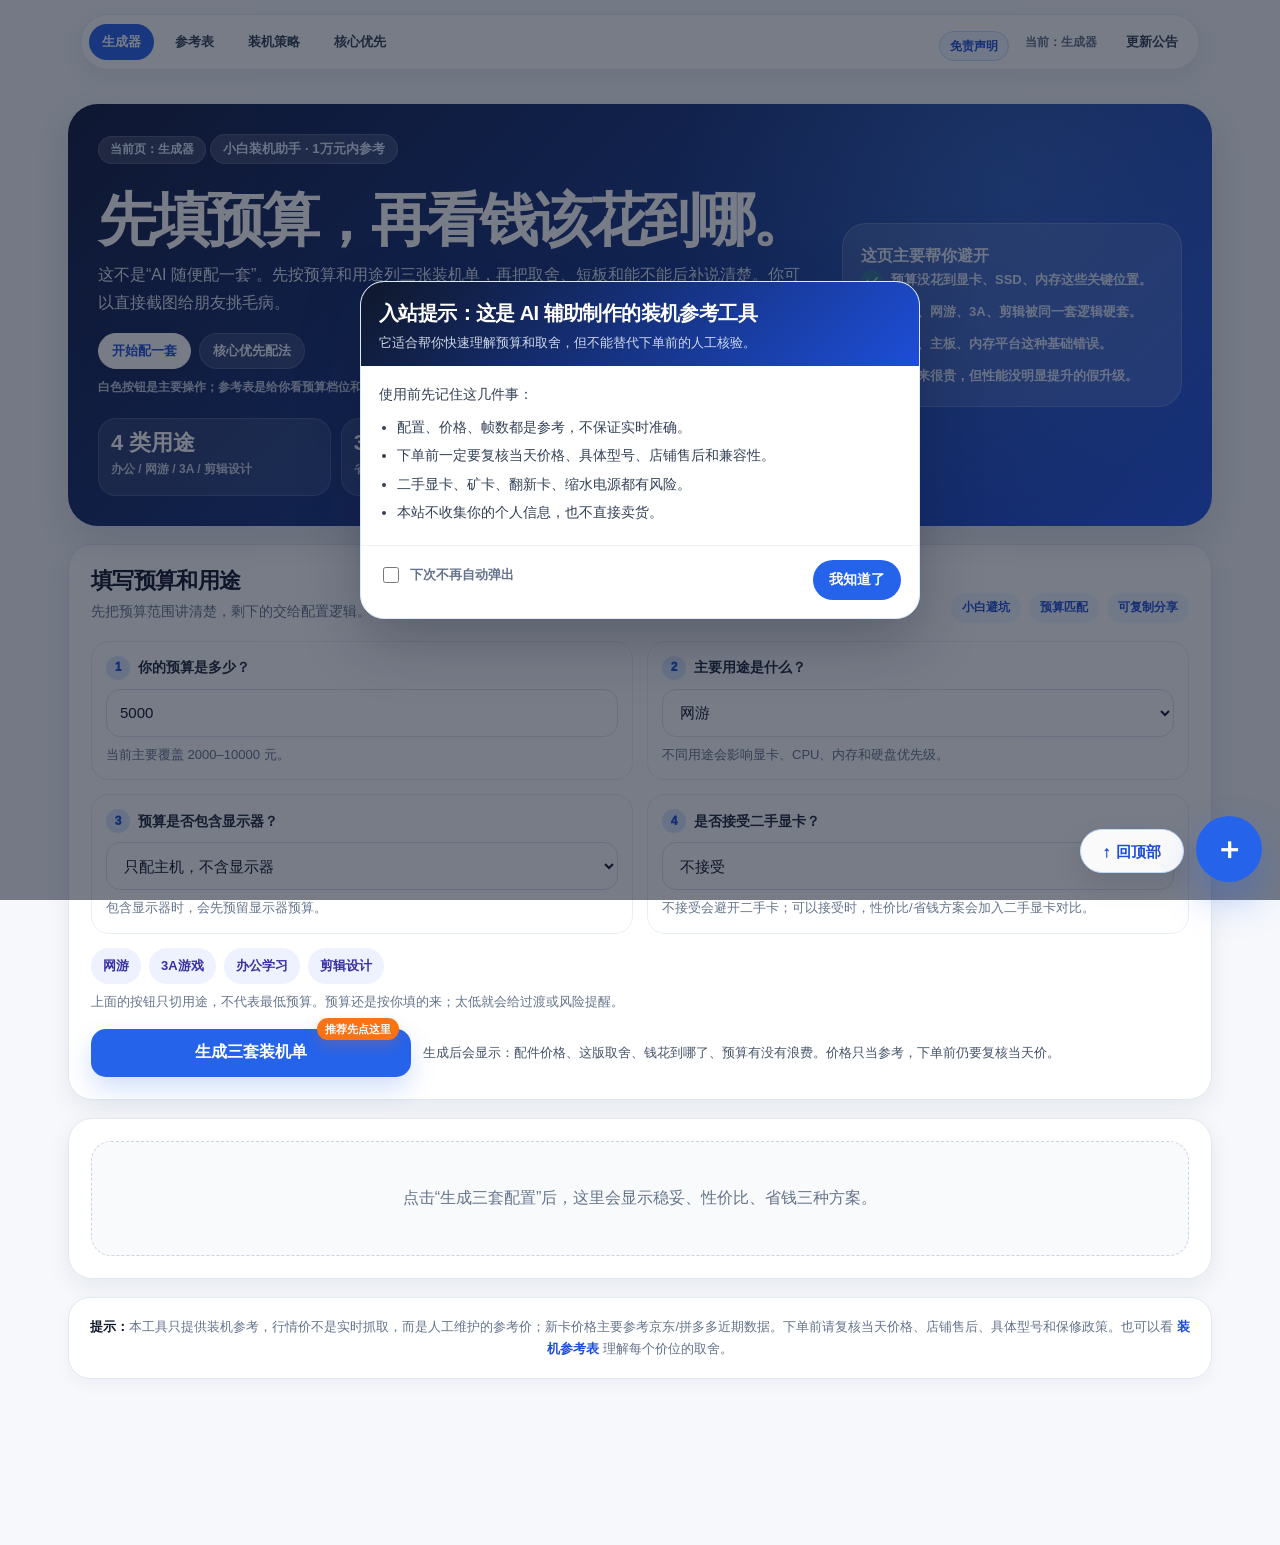
==== commit 614dc8dc: "Add files via upload" ====
--- a/index.html
+++ b/index.html
@@ -2821,6 +2821,51 @@
       }
     }
 
+  
+    /* v2.11.0 收纳/抽屉关闭态修复：关闭后内容不能被点到 */
+    .visual-collapse:not(.open) .visual-collapse-body,
+    .drawer:not(.open) .drawer-body,
+    .collapse:not(.open) .collapse-body,
+    .accordion:not(.open) .accordion-body,
+    .details-panel:not(.open) .details-body {
+      max-height: 0 !important;
+      height: 0 !important;
+      overflow: hidden !important;
+      opacity: 0 !important;
+      pointer-events: none !important;
+      visibility: hidden !important;
+    }
+
+    .visual-collapse:not(.open) .visual-collapse-body *,
+    .drawer:not(.open) .drawer-body *,
+    .collapse:not(.open) .collapse-body *,
+    .accordion:not(.open) .accordion-body *,
+    .details-panel:not(.open) .details-body * {
+      pointer-events: none !important;
+      user-select: none !important;
+      -webkit-user-select: none !important;
+    }
+
+    .visual-collapse.open .visual-collapse-body,
+    .drawer.open .drawer-body,
+    .collapse.open .collapse-body,
+    .accordion.open .accordion-body,
+    .details-panel.open .details-body {
+      pointer-events: auto !important;
+      visibility: visible !important;
+    }
+
+    .global-fab-root:not(.open) .global-fab-menu,
+    .global-fab-root:not(.open) .global-fab-menu * {
+      pointer-events: none !important;
+      visibility: hidden !important;
+    }
+
+    .global-fab-root.open .global-fab-menu,
+    .global-fab-root.open .global-fab-menu * {
+      visibility: visible !important;
+    }
+
   </style>
   <meta name="description" content="面向小白的电脑配置生成器，按预算、用途、是否接受二手显卡生成办公、网游、3A、剪辑设计装机参考。" />
   <meta name="theme-color" content="#2563eb" />
@@ -2841,7 +2886,8 @@
     <span class="nav-spacer"></span>
     <button class="ai-disclaimer-link" type="button" onclick="showDisclaimer(true)">免责声明</button>
     <span class="nav-current">当前：生成器</span>
-  </nav>
+        <a href="./updates.html">更新公告</a>
+    </nav>
 
 
   <main class="page">
@@ -3003,7 +3049,7 @@
         return K.stock;
       }
 
-      if (/i5-13500|i5-13400F|R5 7500F|9600X|9700X/i.test(cpuText)) {
+      if (/i5-13500|i5-13400F|R5 7500F|9600X|9700X|7800X3D|9800X3D/i.test(cpuText)) {
         return K.plus;
       }
 
@@ -3301,6 +3347,14 @@
         notices.push('<div class="caution-alert">已开启二手显卡对比：稳妥版仍偏全新省心，性价比版/省钱版会尝试二手显卡。二手卡只提供参考，下单前一定要验卡和确认售后。</div>');
       }
 
+      if (input.budget >= 6000 && input.budget <= 10000 && (input.purpose === "网游" || input.purpose === "3A游戏")) {
+        notices.push('<div class="caution-alert">6000–10000 游戏预算已启用显卡阶梯检查：默认优先 N 卡省心路线，A 卡更多作为性价比/省钱对比，避免钱被基础件慢慢吃掉。</div>');
+      }
+
+      if (input.budget >= 2000 && input.budget <= 10000) {
+        notices.push('<div class="caution-alert">v2.12.0 已启用每 500 元配置合理性总审查：会检查低 U 高显、贵主板吃预算、网游 X3D、办公硬塞独显、剪辑内存/SSD 不够等问题。</div>');
+      }
+
       return notices.join("");
     }
 
@@ -3371,7 +3425,7 @@
 
     function getBuildVisualTiles(build) {
       return [
-        { icon: "🧠", label: "CPU", value: compactPartText(build.parts.cpu, "cpu") },
+        { icon: "⚙️", label: "CPU", value: compactPartText(build.parts.cpu, "cpu") },
         { icon: "🎮", label: "显卡", value: compactPartText(build.parts.gpu, "gpu") },
         { icon: "🧩", label: "内存", value: compactPartText(build.parts.ram, "ram") },
         { icon: "💾", label: "硬盘", value: compactPartText(build.parts.storage, "storage") }
@@ -3530,21 +3584,37 @@
     function getGpuScore(gpuModel) {
       const model = String(gpuModel || "");
       const rules = [
-        ["RTX 5070", 6000],
-        ["RX 9070 GRE", 5600],
+        ["RTX 5070 Ti", 6900],
+        ["RX 9070 XT", 7200],
+        ["RTX 5070", 6800],
+        ["RX 9070 GRE", 5400],
+        ["RX 9070", 6200],
+        ["RTX 4070 Ti SUPER", 7000],
+        ["RTX 4070 SUPER", 5400],
+        ["RTX 4070 Ti", 4600],
+        ["RTX 4070", 4600],
+        ["RTX 5060 Ti 16G", 5200],
         ["RTX 5060 Ti 16GB", 5200],
+        ["RTX 5060 Ti", 5000],
+        ["RX 9060 XT 16G", 3800],
+        ["RX 9060 XT", 3700],
         ["RX 7800 XT", 4900],
         ["RX 6800 XT", 4450],
         ["RX 6800", 4200],
+        ["RX 7700 XT", 4200],
+        ["RTX 4060 Ti", 3950],
         ["RTX 5060", 4000],
-        ["RTX 4060 Ti", 3950],
+        ["RTX 4060", 2900],
+        ["RTX 5050", 2600],
         ["RX 6750 GRE", 3700],
         ["RX 6700 XT", 3550],
         ["RTX 3060 Ti", 3400],
         ["RX 6600 XT", 3100],
+        ["RX 6650 XT", 3100],
         ["RTX 3060", 2900],
         ["RX 5700 XT", 2700],
         ["RTX 2060 SUPER", 2500],
+        ["RX 7600", 3100],
         ["RX 6600", 2300],
         ["RX 5600 XT", 2100],
         ["GTX 1660 Super", 1900],
@@ -3562,10 +3632,20 @@
     function getCpuScore(cpuModel) {
       const model = String(cpuModel || "");
       const rules = [
-        ["Ryzen 5 9600X", 26000],
+        ["Ryzen 7 9800X3D", 42000],
+        ["Ryzen 7 7800X3D", 34000],
+        ["Core i7-14700KF", 38000],
+        ["Core i7-13700KF", 33000],
+        ["Core i5-14600KF", 27000],
+        ["Core i5-13600KF", 24500],
+        ["Ryzen 7 9700X", 25000],
+        ["Ryzen 7 7700", 22000],
+        ["Ryzen 5 9600X", 23000],
         ["Core i5-13500", 23000],
         ["Core i5-13400", 22000],
+        ["Core i5-12600KF", 19000],
         ["Core i5-12400F", 18000],
+        ["Ryzen 5 7600", 20000],
         ["Ryzen 5 7500F", 19000],
         ["Ryzen 5 5600G", 13000],
         ["Ryzen 5 5600", 15000],
@@ -4197,7 +4277,11 @@
         build.microBudgetAdvice = getMicroBudgetAdvice(build, input);
       });
 
-      const optimizedBuilds = optimizeWeakBuilds(builds, input).map(build => alignPsuAndBoard(build, input));
+      const optimizedBuilds = optimizeWeakBuilds(builds, input)
+        .map(build => alignPsuAndBoard(build, input))
+        .map(build => enforceHighBudgetGpuAllocation(build, input))
+        .map(build => enforcePurposeCpuGpuBoardBalance(build, input))
+        .map(build => alignPsuAndBoard(build, input));
       builds.splice(0, builds.length, ...optimizedBuilds);
       builds.forEach(build => {
         build.strategyText = getStrategyText(build, builds, input);
@@ -4264,6 +4348,7 @@
             <li>机箱低预算按 50–100 元即可，不默认把 200 多元花在外观上。</li>
             <li>二手显卡只适合愿意验卡的人；不接受二手时，这页会避开二手卡。</li>
             <li>显卡/CPU 有性能参考分，避免“钱花了，性能没涨”的假升级。</li>
+            <li>6000 元以上游戏预算会检查显卡档位，避免多出来的钱只被主板、电源、机箱和硬盘吃掉。</li>
             <li>7000 元以上游戏主力方案优先 AM5/DDR5；AM4 强显卡只作为省钱显卡版保留。</li>
 
             <li>主板价格已按“具体型号”处理：例如 B550M 不能直接把 699 元的中端款当成所有 B550M 默认价。</li>
@@ -4355,7 +4440,8 @@
       const purpose = input.purpose || "";
 
       if (/RX 9070|RX 7800 XT|RX 7900|RTX 4070 Ti|RTX 5070|RTX 4080|RTX 5080/i.test(gpuText)) return P.p750 || P.p850;
-      if (/RX 7700 XT|RX 6750|RX 6700|RTX 5060 Ti|RX 9060 XT/i.test(gpuText)) {
+      if (/RX 7700 XT/i.test(gpuText)) return P.p650 || P.p750;
+      if (/RX 6750|RX 6700|RTX 5060 Ti|RX 9060 XT/i.test(gpuText)) {
         if (isEntryBoard(boardText) && watts < 420 && purpose !== "剪辑设计") return P.p550 || P.p650;
         return P.p650 || P.p550;
       }
@@ -4393,6 +4479,366 @@
       return fixed;
     }
 
+
+    function isGamingPurpose(input) {
+      return input && (input.purpose === "网游" || input.purpose === "3A游戏");
+    }
+
+
+
+    function isDesktopGpuSkuValid(gpuModel) {
+      return !/Laptop|Mobile|Max-Q|笔记本|移动端/i.test(String(gpuModel || ""));
+    }
+
+    function isNvidiaGpuModel(gpuModel) {
+      return /RTX|GTX|GeForce/i.test(String(gpuModel || ""));
+    }
+
+    function isAmdGpuModel(gpuModel) {
+      return /RX |Radeon/i.test(String(gpuModel || ""));
+    }
+
+    function prefersNvidiaHighBudget(input, build) {
+      if (!isGamingPurpose(input)) return false;
+      const budget = Number(input.budget || 0);
+      if (budget < 6000 || budget > 10000) return false;
+      const name = String(build?.name || "");
+      return name.includes("稳妥") || name.includes("全新") || name.includes("默认");
+    }
+
+    function getHighBudgetGpuFloorScore(input, build) {
+      if (!isGamingPurpose(input)) return 0;
+      const budget = Number(input.budget || 0);
+      if (budget < 6000 || budget > 10000) return 0;
+
+      const isSave = String(build?.name || "").includes("省钱");
+      const is3A = input.purpose === "3A游戏";
+
+      if (is3A) {
+        if (budget >= 9000) return isSave ? 6200 : 6800;
+        if (budget >= 8000) return isSave ? 5400 : 6200;
+        if (budget >= 7000) return isSave ? 4900 : 5200;
+        return isSave ? 4200 : 4900;
+      }
+
+      if (budget >= 9000) return isSave ? 5400 : 6800;
+      if (budget >= 8000) return isSave ? 4900 : 6200;
+      if (budget >= 7000) return isSave ? 4900 : 5400;
+      if (budget >= 6500) return isSave ? 4200 : 4900;
+      return isSave ? 3700 : 4200;
+    }
+
+    function getHighBudgetGpuCandidateKeys(input, build) {
+      const budget = Number(input.budget || 0);
+      const is3A = input.purpose === "3A游戏";
+      const name = String(build?.name || "");
+      const isSave = name.includes("省钱");
+      const isStable = name.includes("稳妥") || name.includes("全新");
+
+      // 稳妥/默认：高预算优先 N 卡，减少小白折腾；A 卡留给性价比/省钱对比
+      if (isStable && !isSave) {
+        if (budget >= 9500) return ["rtx4070tis", "rtx5070", "rtx4070super", "rx9070xt"];
+        if (budget >= 8500) return ["rtx5070", "rtx4070super", "rtx4070tis", "rx9070"];
+        if (budget >= 7000) return ["rtx4070super", "rtx5070", "rtx5060ti16", "rx9070gre"];
+        if (budget >= 6000) return ["rtx5060ti16", "rtx5060ti8", "rtx4070super", "rx7700xt"];
+      }
+
+      // 省钱版：允许低一档，但必须真的省钱；这里 A 卡可以出现
+      if (isSave) {
+        if (budget >= 9000) return ["rtx4070super", "rx9070gre", "rx7700xt"];
+        if (budget >= 8000) return ["rtx5060ti16", "rx9070gre", "rx7700xt"];
+        if (budget >= 7000) return ["rtx5060ti16", "rx7700xt", "rx6750gre"];
+        return ["rx6750gre", "rtx5060", "rx7700xt"];
+      }
+
+      // 性价比版：N/A 都参与，但不让三套全 A
+      if (is3A) {
+        if (budget >= 9000) return ["rtx5070", "rx9070xt", "rtx4070super", "rx9070"];
+        if (budget >= 8000) return ["rtx4070super", "rtx5070", "rx9070", "rx9070gre"];
+        if (budget >= 7000) return ["rtx4070super", "rx9070gre", "rx7700xt"];
+        return ["rtx5060ti16", "rx7700xt", "rx6750gre"];
+      }
+
+      if (budget >= 9000) return ["rtx5070", "rtx4070super", "rx9070xt", "rx9070"];
+      if (budget >= 8000) return ["rtx4070super", "rtx5070", "rx9070gre", "rx9070"];
+      if (budget >= 7000) return ["rtx4070super", "rtx5060ti16", "rx7700xt"];
+      if (budget >= 6500) return ["rtx5060ti16", "rtx4070super", "rx7700xt"];
+      return ["rtx5060ti16", "rx7700xt", "rx6750gre"];
+    }
+
+    function makeHighBudgetCandidateParts(build, input, gpuKey, mode = "balanced") {
+      const budget = Number(input.budget || 0);
+      const gpu = G[gpuKey];
+      if (!gpu || !isDesktopGpuSkuValid(gpu.model)) return null;
+
+      const gpuScore = getGpuScore(gpu.model) || 0;
+      const buildName = String(build.name || "");
+      const isSave = buildName.includes("省钱");
+      const isLean = mode === "lean";
+      const isUltraLean = mode === "ultra";
+      const isStable = buildName.includes("稳妥") || buildName.includes("全新");
+      const isNvidia = isNvidiaGpuModel(gpu.model);
+      const purpose = input?.purpose || "";
+
+      const parts = { ...build.parts, gpu };
+
+      if (budget >= 6000) {
+        if (purpose === "网游" && budget >= 9000 && !isSave && !isUltraLean) {
+          // 高预算网游：X3D 要进入候选，不再只靠显卡阶梯
+          parts.cpu = budget >= 10500 ? C.r7_9800x3d : C.r7_7800x3d;
+          parts.board = M.b650m;
+          parts.ram = budget >= 10000 ? R.d5_32 : R.d5_16;
+        } else if (isNvidia && (isStable || budget >= 7000)) {
+          // 高预算默认/稳妥路线：N 卡优先，但 CPU 也不能太低
+          if (budget >= 9500 && !isSave && !isUltraLean) {
+            parts.cpu = purpose === "3A游戏" ? C.i5_13600kf : C.i5_13600kf;
+            parts.board = M.b760m;
+            parts.ram = R.d4_32 || R.d4_16;
+          } else if (budget >= 8500 && !isSave) {
+            parts.cpu = purpose === "3A游戏" ? C.i5_13600kf : C.i5_13400f;
+            parts.board = M.b760m;
+            parts.ram = R.d4_32 || R.d4_16;
+          } else if (budget >= 7000 && !isUltraLean) {
+            parts.cpu = C.i5_13400f;
+            parts.board = M.b760m;
+            parts.ram = R.d4_16;
+          } else {
+            parts.cpu = C.i5_12400f;
+            parts.board = M.b660m;
+            parts.ram = R.d4_16;
+          }
+        } else {
+          // 性价比/省钱 A 卡路线：可以用 AM5，但不强行 9600X；高预算不再低 U 高显
+          if (purpose === "网游" && budget >= 9000 && !isSave && !isUltraLean) {
+            parts.cpu = C.r7_7800x3d;
+            parts.board = M.b650m;
+            parts.ram = budget >= 10000 ? R.d5_32 : R.d5_16;
+          } else if (budget >= 8500 && !isSave && !isUltraLean) {
+            parts.cpu = C.r5_7500f;
+            parts.board = M.b650m;
+            parts.ram = R.d5_16;
+          } else if (budget >= 7000 && !isUltraLean) {
+            parts.cpu = C.r5_7500f;
+            parts.board = isSave ? M.a620m : M.b650m;
+            parts.ram = R.d5_16;
+          } else {
+            parts.cpu = C.r5_5600;
+            parts.board = gpuScore >= 4900 ? M.b550m : M.b450m;
+            parts.ram = R.d4_16;
+          }
+        }
+
+        parts.storage = (budget >= 9000 && !isSave && !isUltraLean) ? S.ssd1t : (isUltraLean ? S.ssd500 : S.ssd1t);
+      }
+
+      if (gpuScore >= 6200 || /RTX 4070 Ti|RTX 5070|RX 9070|RX 7800 XT|RX 7900/i.test(gpu.model)) {
+        parts.psu = P.p750;
+      } else if (gpuScore >= 4200 || /RTX 4070 SUPER|RTX 5060 Ti|RX 7700 XT/i.test(gpu.model)) {
+        parts.psu = P.p650;
+      } else {
+        parts.psu = P.p550;
+      }
+
+      parts.case = (isSave || isLean || isUltraLean) ? X.black : X.normal;
+      parts.cooler = inferCooler(parts.cpu, parts.gpu);
+
+      return parts;
+    }
+
+    function makeHighBudgetCandidate(build, input, gpuKey, mode) {
+      const parts = makeHighBudgetCandidateParts(build, input, gpuKey, mode);
+      if (!parts) return null;
+      const nextTotal = buildTotal(parts);
+      const budget = Number(input.budget || 0);
+      const allowOver = budget >= 9000 ? 350 : 400;
+      if (nextTotal > budget + allowOver) return null;
+
+      const gpuScore = getGpuScore(parts.gpu.model) || 0;
+      const fixed = finalizeRepairedBuild(build, input, parts, "高预算显卡分配修复：先确保显卡达到当前预算档位，再回头分配主板、电源、内存和硬盘。");
+      fixed.highBudgetGpuFixed = true;
+      fixed.highBudgetGpuScore = gpuScore;
+      fixed.reason = "6000–10000 游戏预算会优先检查显卡是否上到对应档位，避免钱被主板、电源、机箱和硬盘慢慢吃掉。";
+      fixed.risk = "高预算显卡升级后仍要复核当天价格；如果你只玩轻网游，可以把部分预算转给显示器。";
+      fixed.recommendationSummary = "高预算显卡档位已校准 / 预算优先转成游戏性能 / 基础件按够用不乱堆处理";
+      return fixed;
+    }
+
+    function enforceHighBudgetGpuAllocation(build, input) {
+      if (!isGamingPurpose(input)) return build;
+      const budget = Number(input.budget || build.hostBudget || 0);
+      if (budget < 6000 || budget > 10000) return build;
+
+      const floor = getHighBudgetGpuFloorScore(input, build);
+      if (!floor) return build;
+
+      const currentScore = getGpuScore(build.gpu) || 0;
+      const leftover = budget - build.total;
+      const shouldTryUpgrade = currentScore < floor || (leftover >= 1200 && !String(build.name || "").includes("省钱"));
+
+      if (!shouldTryUpgrade) return build;
+
+      const keys = getHighBudgetGpuCandidateKeys(input, build);
+      const candidates = [];
+      keys.forEach(key => {
+        ["balanced", "lean", "ultra"].forEach(mode => {
+          const candidate = makeHighBudgetCandidate(build, input, key, mode);
+          if (candidate) candidates.push(candidate);
+        });
+      });
+
+      const stableNvidiaFirst = prefersNvidiaHighBudget(input, build);
+      const viable = candidates
+        .filter(candidate => {
+          const score = getGpuScore(candidate.gpu) || 0;
+          const target = String(build.name || "").includes("省钱") ? Math.max(3700, floor - 600) : floor;
+          return score >= target && !(candidate.safety?.issues?.length);
+        })
+        .sort((a, b) => {
+          if (stableNvidiaFirst) {
+            const nDiff = Number(isNvidiaGpuModel(b.gpu)) - Number(isNvidiaGpuModel(a.gpu));
+            if (nDiff) return nDiff;
+          }
+          const scoreA = getGpuScore(a.gpu) || 0;
+          const scoreB = getGpuScore(b.gpu) || 0;
+          if (scoreB !== scoreA) return scoreB - scoreA;
+          return Math.abs((a.total || 0) - budget) - Math.abs((b.total || 0) - budget);
+        });
+
+      if (!viable.length) return build;
+
+      const best = viable[0];
+      const bestScore = getGpuScore(best.gpu) || 0;
+      if (bestScore <= currentScore && leftover < 1200) return build;
+
+      return best;
+    }
+
+
+    function isX3DCpu(cpuText) {
+      return /7800X3D|9800X3D/i.test(String(cpuText || ""));
+    }
+
+    function isLowCpuForHighGpu(cpuText) {
+      return /Core i3|i3-|i5-12400F|i5-13400F|Ryzen 5 5500|Ryzen 5 5600(?!G)|Ryzen 5 5600G/i.test(String(cpuText || ""));
+    }
+
+    function makeBalancedPatchForBuild(build, input) {
+      const budget = Number(input.budget || build.hostBudget || 0);
+      const purpose = input?.purpose || "";
+      const gpuScore = getGpuScore(build.gpu) || 0;
+      const cpuText = String(build.cpu || "");
+      const boardText = String(build.board || "");
+      const gpuText = String(build.gpu || "");
+      const patch = {};
+      const notes = [];
+
+      if (!isDesktopGpuSkuValid(gpuText)) {
+        patch.gpu = G.rtx5060ti16 || G.rtx5060;
+        notes.push("显卡 SKU 清洗：台式机配置不使用 Laptop / Mobile / Max-Q 等移动端显卡。");
+      }
+
+      // 办公学习：高预算不硬塞独显，预算优先给 CPU、内存、SSD、显示器体验
+      if ((purpose === "办公学习" || purpose === "家用娱乐") && budget >= 5000) {
+        if (!/核显/i.test(gpuText)) {
+          patch.gpu = G.igpu;
+          patch.cpu = budget >= 7000 ? C.r5_9600x : C.i5_13500;
+          patch.board = budget >= 7000 ? M.b650m : M.b760m;
+          patch.ram = budget >= 6000 ? R.d4_32 : R.d4_16;
+          patch.storage = budget >= 7000 ? S.ssd2t : S.ssd1t;
+          patch.psu = P.p550;
+          notes.push("办公学习高预算不硬塞独显，优先 CPU、内存、SSD 和安静稳定。");
+        }
+      }
+
+      // 剪辑设计：不能照搬游戏卡逻辑，优先 N 卡/CUDA、32GB 内存、1TB 起步
+      if (purpose === "剪辑设计" && budget >= 6000) {
+        if (!isNvidiaGpuModel(gpuText) || /RTX 4060 8GB|RTX 5050|RX /i.test(gpuText)) {
+          patch.gpu = budget >= 9000 ? (G.rtx5070 || G.rtx4070super) : (budget >= 7500 ? G.rtx4070super : (G.rtx5060ti8 || G.rtx4060ti));
+          notes.push("剪辑设计优先 N 卡/CUDA 和显存，不按纯游戏 A 卡性价比来走。");
+        }
+        patch.cpu = budget >= 8500 ? C.i7_13700kf : (budget >= 7000 ? C.i5_13600kf : C.i5_12600kf);
+        patch.board = M.b760m;
+        patch.ram = R.d4_32 || R.d5_32;
+        patch.storage = budget >= 8500 ? S.ssd2t : S.ssd1t;
+        patch.psu = budget >= 7500 ? P.p750 : P.p650;
+        notes.push("剪辑设计补齐 32GB 内存和 1TB/2TB SSD，避免只堆显卡。");
+      }
+
+      // 网游高预算：9000+ 必须出现 X3D 思路，不能只有显卡阶梯
+      if (purpose === "网游" && budget >= 9000 && gpuScore >= 5400 && !isX3DCpu(cpuText)) {
+        const targetCpu = budget >= 11000 ? C.r7_9800x3d : C.r7_7800x3d;
+        patch.cpu = targetCpu;
+        patch.board = M.b650m;
+        patch.ram = budget >= 10000 ? R.d5_32 : R.d5_16;
+        patch.psu = gpuScore >= 6200 ? P.p750 : P.p650;
+        notes.push("高预算网游补 X3D：更适合高刷网游、1% Low 和帧率稳定。");
+      }
+
+      // 8000 左右游戏高显卡也不能继续用 12400F / R5 5600 这种低 U 顶着
+      if ((purpose === "网游" || purpose === "3A游戏") && budget >= 8000 && gpuScore >= 6200 && isLowCpuForHighGpu(cpuText)) {
+        if (purpose === "网游" && budget >= 9000) {
+          patch.cpu = C.r7_7800x3d;
+          patch.board = M.b650m;
+          patch.ram = budget >= 10000 ? R.d5_32 : R.d5_16;
+        } else {
+          patch.cpu = C.r5_7500f;
+          patch.board = M.b650m;
+          patch.ram = R.d5_16;
+        }
+        patch.psu = P.p750;
+        notes.push("高预算修正低 U 高显：显卡上到高档后，CPU 和平台也要跟上。");
+      }
+
+      // 3A 高预算：可以显卡优先，但不能 12400F/5600 这类低 U 顶太高显卡
+      if (purpose === "3A游戏" && budget >= 8000 && gpuScore >= 6200 && isLowCpuForHighGpu(cpuText)) {
+        patch.cpu = budget >= 9000 ? C.i5_13600kf : C.r5_7500f;
+        patch.board = budget >= 9000 ? M.b760m : M.b650m;
+        patch.ram = budget >= 9000 ? (R.d4_32 || R.d4_16) : R.d5_16;
+        notes.push("3A 高预算修正低 U 高显：显卡优先可以，但 CPU 不能拖后腿。");
+      }
+
+      // 中高端显卡不配太丐主板
+      if (gpuScore >= 4900 && /H610M|A520M|B450M/i.test(boardText)) {
+        const platform = getCpuPlatform(patch.cpu?.model || cpuText);
+        patch.board = platform === "LGA1700" ? M.b760m : M.b650m || M.b550m;
+        notes.push("中高端显卡不再压入门主板，避免扩展和供电过度缩水。");
+      }
+
+      // 便宜 CPU 不默认配 DDR5 千元板，除非是明确生产力/高预算需求
+      const nextCpuText = String(patch.cpu?.model || cpuText);
+      const nextBoardText = String(patch.board?.model || boardText);
+      if ((purpose === "网游" || purpose === "3A游戏") && /i5-13400F|i5-12400F/i.test(nextCpuText) && /B760M DDR5/i.test(nextBoardText)) {
+        patch.board = M.b760m;
+        patch.ram = R.d4_16;
+        notes.push("13400F/12400F 游戏方案不默认配千元 DDR5 主板，避免主板吃掉显卡/CPU 预算。");
+      }
+
+      if (!Object.keys(patch).length) return null;
+      return { patch, note: notes.join(" ") };
+    }
+
+    function enforcePurposeCpuGpuBoardBalance(build, input) {
+      const plan = makeBalancedPatchForBuild(build, input);
+      if (!plan) return build;
+
+      const fixed = finalizeRepairedBuild(build, input, plan.patch, plan.note);
+      const budget = Number(input.budget || build.hostBudget || 0);
+      const tolerance = input.purpose === "剪辑设计" && budget >= 6000 ? 850 : (budget >= 8000 ? 650 : 400);
+
+      // 如果修完超太多，就保留原方案，避免为了正确性强行爆预算
+      if (fixed.total > budget + tolerance) {
+        return build;
+      }
+
+      fixed.balanceAudited = true;
+      fixed.reason = plan.note || fixed.reason;
+      fixed.recommendationSummary = "已通过 CPU / 主板 / 显卡配平检查，不再只按单个配件跑分硬凑";
+      fixed.budgetFit = getBudgetFit(fixed);
+      fixed.safety = validateBuild(fixed);
+      fixed.recommendationScore = getBuildRecommendationScore(fixed, input);
+      return fixed;
+    }
+
     function getInternalRiskPoints(build, input) {
       let risk = 0;
       risk += partRiskScore(build.parts.board, "board");
@@ -4496,6 +4942,30 @@
       if (/RTX 5060 8/i.test(gpuText) && !/Ti/i.test(gpuText)) score -= 8;
       if (/RTX 5060 Ti/i.test(gpuText)) score += 5;
       if (/RX 6750 GRE|RX 7700 XT|RX 9060 XT/i.test(gpuText) && (input.purpose === "网游" || input.purpose === "3A游戏")) score += 5;
+
+      if (isGamingPurpose(input) && input.budget >= 6000 && input.budget <= 10000) {
+        if (isNvidiaGpuModel(gpuText)) score += 10;
+        if (/RTX 4070 SUPER|RTX 5070|RTX 4070 Ti SUPER/i.test(gpuText)) score += 8;
+        if (/RX 7800 XT/i.test(gpuText) && !String(build.name || "").includes("省钱")) score -= 12;
+        if (input.purpose === "网游" && input.budget >= 9000 && isX3DCpu(build.cpu)) score += 22;
+        if (input.purpose === "网游" && input.budget >= 9000 && !isX3DCpu(build.cpu) && (getGpuScore(build.gpu) || 0) >= 5400) score -= 20;
+        if ((getGpuScore(build.gpu) || 0) >= 6200 && isLowCpuForHighGpu(build.cpu)) score -= 18;
+        if (/i5-13400F|i5-12400F/i.test(String(build.cpu || "")) && /B760M DDR5/i.test(String(build.board || ""))) score -= 14;
+      }
+
+      if ((input.purpose === "办公学习" || input.purpose === "家用娱乐") && input.budget >= 5000 && !/核显/i.test(gpuText)) score -= 22;
+      if (input.purpose === "剪辑设计" && input.budget >= 6000) {
+        if (isNvidiaGpuModel(gpuText)) score += 12;
+        if (/32GB/i.test(String(build.ram || ""))) score += 10;
+        if (!isNvidiaGpuModel(gpuText)) score -= 16;
+      }
+
+      const floor = getHighBudgetGpuFloorScore(input, build);
+      const gpuScore = getGpuScore(build.gpu) || 0;
+      if (floor && gpuScore < floor) {
+        score -= Math.min(60, 18 + Math.ceil((floor - gpuScore) / 80));
+      }
+      if (build.highBudgetGpuFixed) score += 8;
 
       return Math.round(score);
     }
@@ -4538,11 +5008,30 @@
       }
 
       const hostBudget = builds[0]?.hostBudget || input.budget;
-      const candidates = builds.filter(build => build.total <= hostBudget + 250 && !(build.safety?.issues?.length));
+      const highBudgetTolerance = isGamingPurpose(input) && input.budget >= 6000 && input.budget <= 10000 ? 500 : 250;
+      const candidates = builds.filter(build => build.total <= hostBudget + highBudgetTolerance && !(build.safety?.issues?.length));
       const pool = candidates.length ? candidates : builds.filter(build => !(build.safety?.issues?.length));
-      const finalPool = pool.length ? pool : builds;
+      const basePool = pool.length ? pool : builds;
+      const highBudgetRecommendedFloor = isGamingPurpose(input)
+        ? getHighBudgetGpuFloorScore(input, { name: "稳妥全新版" })
+        : 0;
+      const highBudgetPool = highBudgetRecommendedFloor
+        ? basePool.filter(build => (getGpuScore(build.gpu) || 0) >= highBudgetRecommendedFloor)
+        : [];
+      const highBudgetNvidiaLoosePool = highBudgetRecommendedFloor
+        ? basePool.filter(build => isNvidiaGpuModel(build.gpu) && (getGpuScore(build.gpu) || 0) >= Math.max(4200, highBudgetRecommendedFloor - 400))
+        : [];
+      const highBudgetAnyNvidiaPool = highBudgetRecommendedFloor
+        ? basePool.filter(build => isNvidiaGpuModel(build.gpu))
+        : [];
+      const highBudgetNvidiaPool = highBudgetPool.filter(build => isNvidiaGpuModel(build.gpu));
+      const finalPool = highBudgetNvidiaPool.length ? highBudgetNvidiaPool : (highBudgetNvidiaLoosePool.length ? highBudgetNvidiaLoosePool : (highBudgetAnyNvidiaPool.length ? highBudgetAnyNvidiaPool : (highBudgetPool.length ? highBudgetPool : basePool)));
 
       return finalPool.slice().sort((a, b) => {
+        if (highBudgetRecommendedFloor) {
+          const nDiff = Number(isNvidiaGpuModel(b.gpu)) - Number(isNvidiaGpuModel(a.gpu));
+          if (nDiff) return nDiff;
+        }
         if (b.recommendationScore !== a.recommendationScore) return b.recommendationScore - a.recommendationScore;
         return Math.abs((a.total || 0) - hostBudget) - Math.abs((b.total || 0) - hostBudget);
       })[0];
@@ -4721,7 +5210,8 @@
       if (name.includes("稳妥")) return "省心和风险控制优先，价格通常不会压到最低。";
       if (name.includes("省钱")) return "少花钱优先，能用但会保留一些后续加硬盘或升级空间。";
       if (/512GB|256GB/i.test(storage)) return "钱主要给核心性能，硬盘先过渡，游戏多后面优先加 1TB SSD。";
-      if (/RX 6750|RX 7700|RX 7800|RTX 5060 Ti/i.test(gpu)) return "预算更多压到显卡和帧率表现，基础件不乱堆料。";
+      if (build.highBudgetGpuFixed) return isNvidiaGpuModel(build.gpu) ? "高预算默认优先 N 卡，把钱先转成显卡体验，基础件按够用不乱堆。" : "这套把 A 卡作为性价比对比，不当默认省心路线；下单前更要看驱动、游戏支持和售后。";
+      if (/RX 6750|RX 7700|RX 7800|RX 9070|RTX 5070|RTX 5060 Ti/i.test(gpu)) return "预算更多压到显卡和帧率表现，基础件不乱堆料。";
       return "这套主打均衡，不把预算全部堆到单个配件。";
     }
 
@@ -5138,8 +5628,9 @@
         <button class="global-fab-action" type="button" data-action="dark"><span class="ico">🌙</span><span data-dark-label>夜间模式</span></button>
         <a class="global-fab-action" href="./index.html"><span class="ico">🧩</span><span>生成器</span></a>
         <a class="global-fab-action" href="./reference.html"><span class="ico">📊</span><span>参考表</span></a>
-        <a class="global-fab-action" href="./strategy.html"><span class="ico">🧠</span><span>装机策略</span></a>
+        <a class="global-fab-action" href="./strategy.html"><span class="ico">⚙️</span><span>装机策略</span></a>
         <a class="global-fab-action" href="./core-first.html"><span class="ico">🎯</span><span>核心优先</span></a>
+        <a class="global-fab-action" href="./updates.html"><span class="ico">📝</span><span>更新公告</span></a>
       </div>
       <button class="global-top-action" type="button" data-action="top" aria-label="回到顶部"></button>
       <button class="global-fab-main" type="button" aria-label="打开快捷菜单">＋</button>
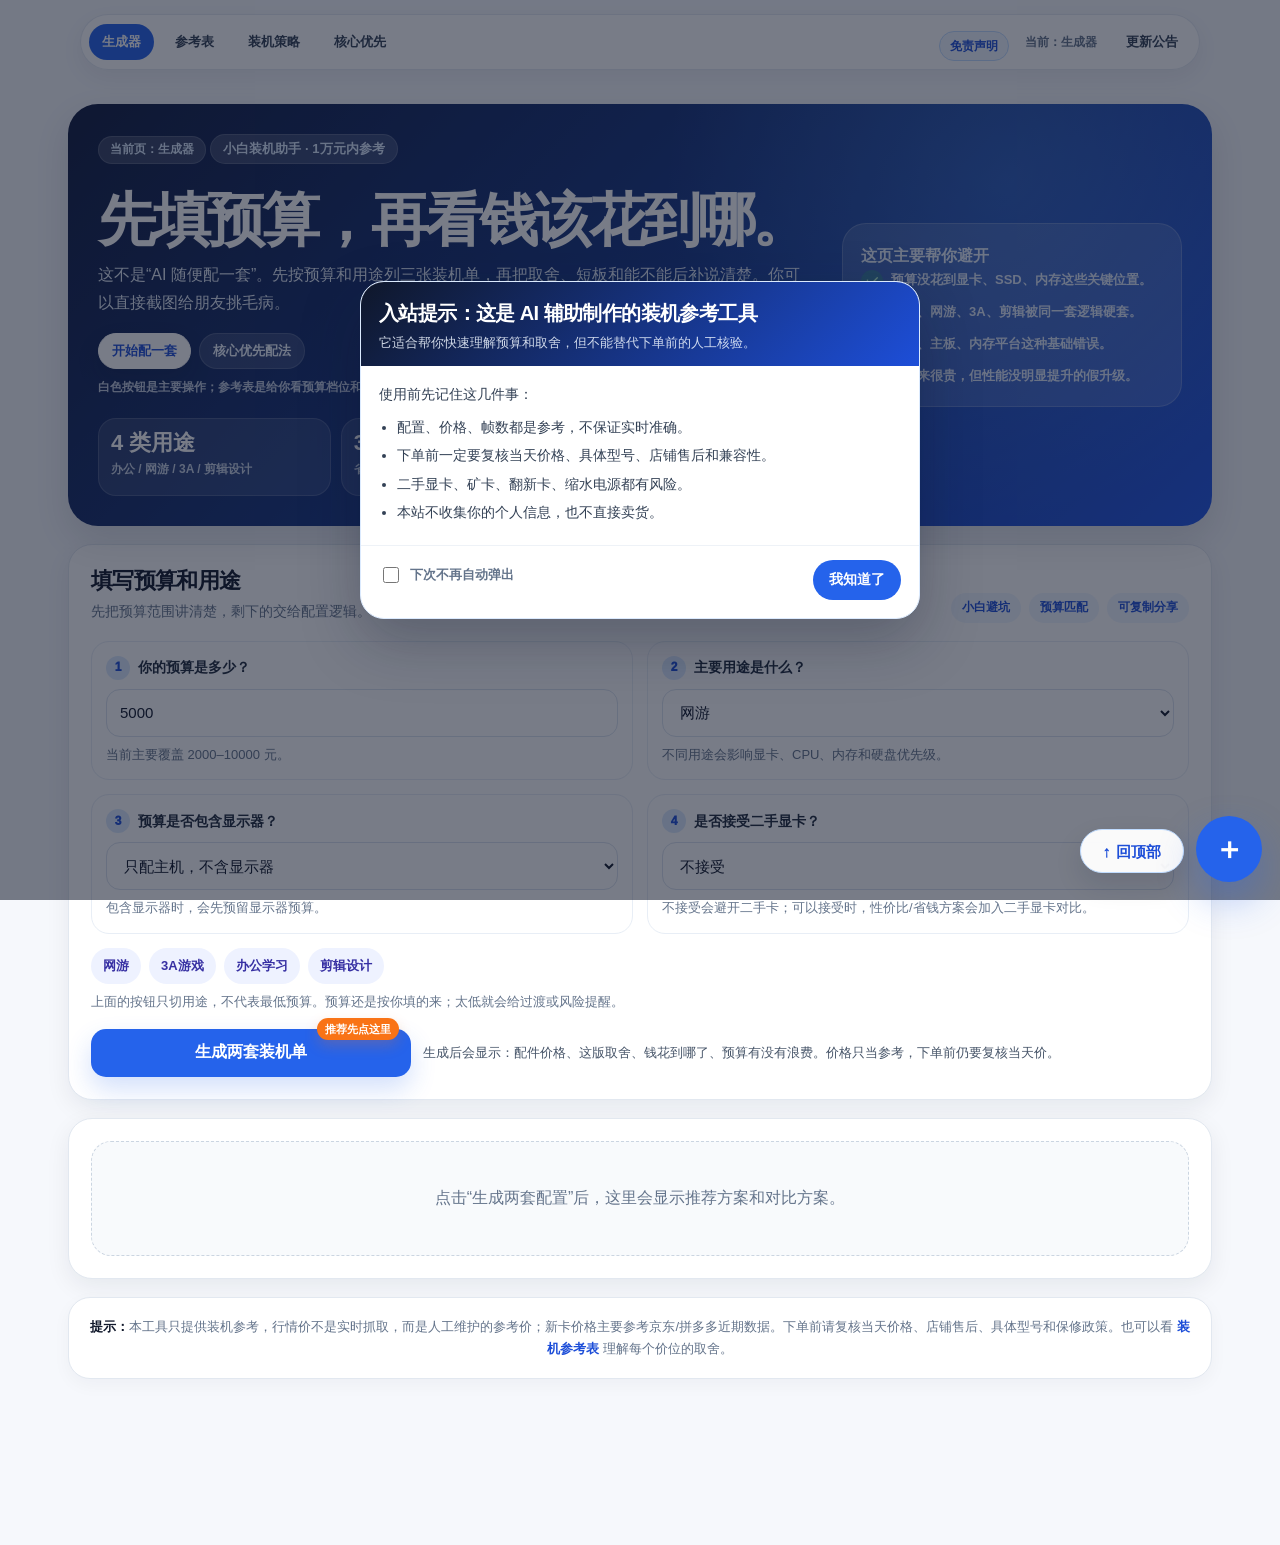
==== commit 6b519ad4: "Add files via upload" ====
--- a/index.html
+++ b/index.html
@@ -2866,7 +2866,69 @@
       visibility: visible !important;
     }
 
-  </style>
+  
+/* v2.12.6：两套配置后，桌面端不再保留第三列空位 */
+.builds,
+.builds-grid,
+.result-builds,
+.build-list,
+#result .builds,
+#result .build-grid {
+  grid-template-columns: repeat(2, minmax(320px, 1fr)) !important;
+  max-width: 900px !important;
+  margin-left: auto !important;
+  margin-right: auto !important;
+  justify-content: center !important;
+  align-items: start !important;
+}
+
+#result .build,
+.build-card,
+.build {
+  min-width: 0 !important;
+}
+
+@media (max-width: 860px) {
+  .builds,
+  .builds-grid,
+  .result-builds,
+  .build-list,
+  #result .builds,
+  #result .build-grid {
+    grid-template-columns: 1fr !important;
+    max-width: 100% !important;
+  }
+}
+
+/* 方案质量标签 */
+.plan-quality-badge {
+  display: inline-flex;
+  align-items: center;
+  border-radius: 999px;
+  padding: 3px 8px;
+  font-size: 12px;
+  font-weight: 800;
+  margin-left: 6px;
+  vertical-align: middle;
+  border: 1px solid transparent;
+}
+.plan-quality-badge.quality-recommended {
+  color: #065f46;
+  background: #dcfce7;
+  border-color: #86efac;
+}
+.plan-quality-badge.quality-optional {
+  color: #1d4ed8;
+  background: #dbeafe;
+  border-color: #93c5fd;
+}
+.plan-quality-badge.quality-not-recommended {
+  color: #991b1b;
+  background: #fee2e2;
+  border-color: #fecaca;
+}
+
+</style>
   <meta name="description" content="面向小白的电脑配置生成器，按预算、用途、是否接受二手显卡生成办公、网游、3A、剪辑设计装机参考。" />
   <meta name="theme-color" content="#2563eb" />
   <meta name="apple-mobile-web-app-title" content="装机生成器" />
@@ -2997,13 +3059,13 @@
       <div class="note quick-presets-note">上面的按钮只切用途，不代表最低预算。预算还是按你填的来；太低就会给过渡或风险提醒。</div>
 
       <div class="actions">
-        <button class="primary-generate" type="button" onclick="generateBuilds()">生成三套装机单</button>
+        <button class="primary-generate" type="button" onclick="generateBuilds()">生成两套装机单</button>
         <div class="button-help">生成后会显示：配件价格、这版取舍、钱花到哪了、预算有没有浪费。价格只当参考，下单前仍要复核当天价。</div>
       </div>
     </section>
 
     <section id="result" class="panel">
-      <div class="empty">点击“生成三套配置”后，这里会显示稳妥、性价比、省钱三种方案。</div>
+      <div class="empty">点击“生成两套配置”后，这里会显示推荐方案和对比方案。</div>
     </section>
 
     <footer class="site-footer">
@@ -3049,7 +3111,7 @@
         return K.stock;
       }
 
-      if (/i5-13500|i5-13400F|R5 7500F|9600X|9700X|7800X3D|9800X3D/i.test(cpuText)) {
+      if (/i5-13500|i5-13400F|R5 7500F|9600X|9700X|5700X3D|7800X3D|9800X3D/i.test(cpuText)) {
         return K.plus;
       }
 
@@ -3348,11 +3410,7 @@
       }
 
       if (input.budget >= 6000 && input.budget <= 10000 && (input.purpose === "网游" || input.purpose === "3A游戏")) {
-        notices.push('<div class="caution-alert">6000–10000 游戏预算已启用显卡阶梯检查：默认优先 N 卡省心路线，A 卡更多作为性价比/省钱对比，避免钱被基础件慢慢吃掉。</div>');
-      }
-
-      if (input.budget >= 2000 && input.budget <= 10000) {
-        notices.push('<div class="caution-alert">v2.12.0 已启用每 500 元配置合理性总审查：会检查低 U 高显、贵主板吃预算、网游 X3D、办公硬塞独显、剪辑内存/SSD 不够等问题。</div>');
+        notices.push('<div class="caution-alert">游戏预算会按用途分配：网游更看 CPU 和帧率稳定，3A 更看 CPU 和显卡均衡。</div>');
       }
 
       return notices.join("");
@@ -3634,6 +3692,11 @@
       const rules = [
         ["Ryzen 7 9800X3D", 42000],
         ["Ryzen 7 7800X3D", 34000],
+        ["Ryzen 7 5700X3D", 24000],
+        ["Ryzen 7 5800X3D", 25000],
+        ["Ryzen 9 7900X3D", 36000],
+        ["Ryzen 9 7950X3D", 52000],
+        ["Ryzen 9 9950X3D", 70000],
         ["Core i7-14700KF", 38000],
         ["Core i7-13700KF", 33000],
         ["Core i5-14600KF", 27000],
@@ -4226,6 +4289,268 @@
       document.getElementById("result").scrollIntoView({ block: "start" });
     }
 
+
+    function getBuildCpuScoreSafe(build) {
+      return getCpuScore(build?.cpu || build?.parts?.cpu?.model) || 0;
+    }
+
+    function getBuildGpuScoreSafe(build) {
+      return getGpuScore(build?.gpu || build?.parts?.gpu?.model) || 0;
+    }
+
+    function clonePatchedBuild(build, input, patch, note) {
+      const fixed = finalizeRepairedBuild(build, input, patch, note);
+      fixed.budgetFit = getBudgetFit(fixed);
+      fixed.safety = validateBuild(fixed);
+      fixed.recommendationScore = getBuildRecommendationScore(fixed, input);
+      return fixed;
+    }
+
+    function enforceGamePurposeSplitLogic(build, input) {
+      const budget = Number(input?.budget || build?.hostBudget || 0);
+      const purpose = input?.purpose || "";
+      if (purpose !== "网游" && purpose !== "3A游戏") return build;
+      const patch = {};
+      let note = "";
+
+      if (purpose === "网游") {
+        const tier = chooseOnlineGameCpuTierPatch(budget, build.index || 0);
+        if (tier) {
+          Object.assign(patch, tier);
+          note = "网游按 CPU 和帧率稳定优先，显卡保持均衡，不按 3A 的堆显卡逻辑走。";
+        }
+      }
+
+      if (purpose === "3A游戏") {
+        if (budget >= 6000 && budget < 7500) {
+          patch.cpu = C.i5_12600kf || C.i5_13400f || C.r5_7500f;
+          patch.board = patch.cpu === C.r5_7500f ? M.b650m : M.b660m;
+          patch.ram = patch.cpu === C.r5_7500f ? R.d5_16 : R.d4_16;
+          patch.gpu = G.rtx5060ti8 || G.rtx5060ti16 || build.parts?.gpu;
+          patch.storage = S.ssd1t || S.ssd500;
+          patch.psu = P.p650;
+          note = "3A 按 CPU 和显卡均衡处理，不能只堆其中一个。";
+        } else if (budget >= 7500 && budget < 9000) {
+          patch.cpu = C.r5_7500f || C.i5_13600kf;
+          patch.board = patch.cpu === C.r5_7500f ? M.b650m : M.b760m;
+          patch.ram = patch.cpu === C.r5_7500f ? R.d5_16 : (R.d4_32 || R.d4_16);
+          patch.gpu = G.rtx4070super || G.rtx5060ti16 || build.parts?.gpu;
+          patch.storage = S.ssd1t;
+          patch.psu = P.p650;
+          note = "3A 中高预算给显卡上台阶，同时 CPU 不能拖后腿。";
+        } else if (budget >= 9000) {
+          patch.cpu = C.i5_13600kf || C.r5_7500f;
+          patch.board = patch.cpu === C.r5_7500f ? M.b650m : M.b760m;
+          patch.ram = patch.cpu === C.r5_7500f ? (R.d5_32 || R.d5_16) : (R.d4_32 || R.d4_16);
+          patch.gpu = budget >= 9800 ? (G.rtx5070 || G.rtx4070super || build.parts?.gpu) : (G.rtx4070super || G.rtx5070 || build.parts?.gpu);
+          patch.storage = S.ssd1t;
+          patch.psu = P.p750;
+          note = "高预算 3A 同时抬 CPU 和显卡，按 2K/高画质思路配平。";
+        }
+      }
+
+      if (!Object.keys(patch).length) return build;
+      const fixed = clonePatchedBuild(build, input, patch, note);
+      const tolerance = budget >= 9000 ? 650 : 600;
+      if (fixed.total > budget + tolerance && purpose !== "网游") return build;
+      fixed.purposeBalanced = true;
+      fixed.reason = note || fixed.reason;
+      fixed.recommendationSummary = note || fixed.recommendationSummary;
+      return fixed;
+    }
+
+    function enforceOnlineGameFinalTier(builds, input) {
+      const budget = Number(input?.budget || 0);
+      if (input?.purpose !== "网游" || budget < 5800) return builds;
+      return builds.map((build, index) => {
+        const patch = chooseOnlineGameCpuTierPatch(budget, index);
+        if (!patch) return build;
+        const fixed = finalizeRepairedBuild(build, input, patch, "网游按 CPU 档位重新配平：5700X3D / 5800X3D / 7800X3D / 9800X3D 与 7500F / 9600X 分档覆盖，显卡保持均衡。");
+        const tolerance = budget >= 9800 ? 700 : (budget >= 8500 ? 650 : 550);
+        if (fixed.total <= budget + tolerance || budget >= 7000) {
+          fixed.purposeBalanced = true;
+          fixed.recommendationScore = getBuildRecommendationScore(fixed, input);
+          return fixed;
+        }
+        return build;
+      });
+    }
+
+    function getTwoPlanDisplayName(build, input, index) {
+      const purpose = input?.purpose || "";
+      if (purpose === "网游") return index === 0 ? "高帧网游版" : "均衡省心版";
+      if (purpose === "3A游戏") return index === 0 ? "3A均衡高性能版" : "性价比画质版";
+      if (purpose === "剪辑设计") return index === 0 ? "剪辑均衡版" : "预算控制版";
+      if (purpose === "办公学习" || purpose === "家用娱乐") return index === 0 ? "舒适办公版" : "省钱够用版";
+      return index === 0 ? "推荐方案" : "对比方案";
+    }
+
+    function pickPrimaryBuildForTwoPlans(builds, input) {
+      const purpose = input?.purpose || "";
+      const scored = builds.slice().map(build => {
+        let score = Number(build.recommendationScore || 0);
+        const gpuScore = getBuildGpuScoreSafe(build);
+        const cpuScore = getBuildCpuScoreSafe(build);
+
+        if (purpose === "网游") {
+          score += cpuScore / 500;
+          if (isX3DCpu(build.cpu)) score += 30;
+          if (gpuScore > 6500 && (input.budget || 0) < 9000) score -= 20;
+        } else if (purpose === "3A游戏") {
+          score += gpuScore / 80;
+          score += cpuScore / 900;
+          if (gpuScore >= 6200 && isLowCpuForHighGpu(build.cpu)) score -= 40;
+        } else if (purpose === "剪辑设计") {
+          if (isNvidiaGpuModel(build.gpu)) score += 20;
+          if (/32GB/i.test(String(build.ram || ""))) score += 14;
+          if (/1TB|2TB/i.test(String(build.storage || ""))) score += 8;
+        } else if (purpose === "办公学习" || purpose === "家用娱乐") {
+          if (/核显/i.test(String(build.gpu || ""))) score += 25;
+          score += cpuScore / 1200;
+        }
+
+        return { build, score };
+      });
+
+      scored.sort((a, b) => b.score - a.score || Math.abs((a.build.total || 0) - (input.budget || 0)) - Math.abs((b.build.total || 0) - (input.budget || 0)));
+      return scored[0]?.build || builds[0];
+    }
+
+    function pickSecondaryBuildForTwoPlans(builds, input, primary) {
+      const purpose = input?.purpose || "";
+      const rest = builds.filter(build => build !== primary);
+      if (!rest.length) return null;
+
+      const scored = rest.map(build => {
+        let score = Number(build.recommendationScore || 0);
+        const cheaper = (primary.total || 0) - (build.total || 0);
+
+        if (purpose === "网游") {
+          if (isX3DCpu(primary.cpu) !== isX3DCpu(build.cpu)) score += 25;
+          if (cheaper >= 300) score += 12;
+          if (getBuildGpuScoreSafe(build) > 6500 && (input.budget || 0) < 9000) score -= 25;
+        } else if (purpose === "3A游戏") {
+          if (Math.abs(getBuildGpuScoreSafe(build) - getBuildGpuScoreSafe(primary)) >= 400) score += 10;
+          if (cheaper >= 400) score += 10;
+        } else {
+          if (cheaper >= 300) score += 15;
+        }
+
+        return { build, score };
+      });
+
+      scored.sort((a, b) => b.score - a.score);
+      return scored[0]?.build || rest[0];
+    }
+
+    function selectTwoBuildsForDisplay(builds, input) {
+      if (!builds || builds.length <= 2) return builds || [];
+      const primary = pickPrimaryBuildForTwoPlans(builds, input);
+      const secondary = pickSecondaryBuildForTwoPlans(builds, input, primary);
+      const picked = [primary, secondary].filter(Boolean);
+      const seen = new Set();
+      return picked.filter(build => {
+        if (seen.has(build)) return false;
+        seen.add(build);
+        return true;
+      }).slice(0, 2);
+    }
+
+
+    function getPlanQuality(build, input, builds = []) {
+      const budget = Number(input?.budget || build?.hostBudget || 0);
+      const purpose = input?.purpose || "";
+      const total = Number(build?.totalWithMonitor || build?.total || 0);
+      const gpuScore = getGpuScore(build?.gpu || build?.parts?.gpu?.model) || 0;
+      const cpuScore = getCpuScore(build?.cpu || build?.parts?.cpu?.model) || 0;
+      const issues = build?.safety?.issues || [];
+      let score = 100;
+
+      if (issues.length) score -= 22;
+      if (total > budget + 700) score -= 20;
+      else if (total > budget + 400) score -= 10;
+
+      if (purpose === "网游") {
+        if (isX3DCpu(build.cpu)) score += 12;
+        if (/i5-12600KF|i5-13400F|i5-14400F|Ryzen 5 7500F|Ryzen 5 9600X/i.test(String(build.cpu || ""))) score += 6;
+        if (budget >= 6000 && gpuScore >= 6500) score -= 12;
+        if (budget >= 6000 && gpuScore < 3700) score -= 15;
+        if (budget >= 6000 && /Ryzen 5 5600|i5-12400F|Ryzen 5 5500/i.test(String(build.cpu || "")) && gpuScore >= 5000) score -= 26;
+        if (/RX 7800 XT|RX 9070|RX 9070 XT/i.test(String(build.gpu || "")) && budget < 8500) score -= 20;
+      }
+
+      if (purpose === "3A游戏") {
+        if (budget >= 6000 && gpuScore < 5000) score -= 20;
+        if (budget >= 8000 && gpuScore < 5400) score -= 18;
+        if (budget >= 6000 && cpuScore < 18000) score -= 14;
+        if (gpuScore >= 6200 && /Ryzen 5 5600|i5-12400F|Ryzen 5 5500/i.test(String(build.cpu || ""))) score -= 28;
+      }
+
+      if (purpose === "剪辑设计") {
+        if (!isNvidiaGpuModel(build.gpu)) score -= 26;
+        if (!/32GB/i.test(String(build.ram || ""))) score -= 14;
+        if (!/1TB|2TB/i.test(String(build.storage || ""))) score -= 12;
+      }
+
+      if (purpose === "办公学习" || purpose === "家用娱乐") {
+        if (budget >= 5000 && !/核显/i.test(String(build.gpu || ""))) score -= 22;
+      }
+
+      const maxScore = Math.max(...(builds || []).map(b => Number(b.recommendationScore || 0)), Number(build.recommendationScore || 0));
+      const recGap = maxScore - Number(build.recommendationScore || 0);
+      if (recGap > 45) score -= 22;
+      else if (recGap > 25) score -= 10;
+
+      if (score >= 82) return { label: "推荐", className: "quality-recommended", score };
+      if (score >= 62) return { label: "可选", className: "quality-optional", score };
+      return { label: "不推荐", className: "quality-not-recommended", score };
+    }
+
+    function assignPlanQuality(builds, input) {
+      builds.forEach(build => {
+        const quality = getPlanQuality(build, input, builds);
+        build.planQuality = quality;
+        build.planQualityLabel = quality.label;
+        build.planQualityClass = quality.className;
+        build.planQualityScore = quality.score;
+      });
+      const recommended = builds.find(build => build.isRecommended) || builds[0];
+      if (recommended) {
+        recommended.planQuality = { label: "推荐", className: "quality-recommended", score: Math.max(82, recommended.planQualityScore || 82) };
+        recommended.planQualityLabel = "推荐";
+        recommended.planQualityClass = "quality-recommended";
+      }
+    }
+
+    function renderPlanQualityBadge(build) {
+      const label = build?.planQualityLabel || "";
+      if (!label) return "";
+      const className = build?.planQualityClass || "quality-optional";
+      return `<span class="plan-quality-badge ${className}">${label}</span>`;
+    }
+
+    function enforceCreativeFinalTier(builds, input) {
+      const budget = Number(input?.budget || 0);
+      if (input?.purpose !== "剪辑设计" || budget < 6000) return builds;
+      return builds.map((build, index) => {
+        const patch = {};
+        patch.cpu = budget >= 8500 ? (C.i7_13700kf || C.i5_13600kf) : (budget >= 7000 ? (C.i5_13600kf || C.i5_12600kf) : (C.i5_12600kf || C.i5_13400f));
+        patch.board = /Ryzen/i.test(patch.cpu?.model || "") ? M.b650m : (budget >= 7000 ? (M.b760m || M.b660m) : M.b660m);
+        patch.ram = R.d4_32 || R.d5_32 || R.d4_16;
+        patch.gpu = budget >= 9000 ? (G.rtx4070super || G.rtx5070 || G.rtx5060ti16) : (budget >= 7500 ? (G.rtx5060ti16 || G.rtx4070super || G.rtx5060ti8) : (budget >= 6500 ? (G.rtx5060ti8 || G.rtx5060 || G.rtx4060ti) : (G.rtx5060 || G.rtx4060ti || G.rtx5060ti8)));
+        patch.storage = budget >= 8500 ? (S.ssd2t || S.ssd1t) : S.ssd1t;
+        patch.psu = budget >= 8500 ? P.p750 : P.p650;
+        const fixed = finalizeRepairedBuild(build, input, patch, "剪辑设计按 N 卡、32GB 内存和 1TB 起步处理。");
+        const tolerance = budget >= 8500 ? 900 : (budget >= 6500 ? 850 : 950);
+        if (fixed.total <= budget + tolerance) {
+          fixed.purposeBalanced = true;
+          fixed.recommendationScore = getBuildRecommendationScore(fixed, input) + (index === 0 ? 10 : 0);
+          return fixed;
+        }
+        return build;
+      });
+    }
+
     function generateBuilds() {
       const input = getInput();
       const result = document.getElementById("result");
@@ -4281,17 +4606,32 @@
         .map(build => alignPsuAndBoard(build, input))
         .map(build => enforceHighBudgetGpuAllocation(build, input))
         .map(build => enforcePurposeCpuGpuBoardBalance(build, input))
+        .map(build => enforceGamePurposeSplitLogic(build, input))
         .map(build => alignPsuAndBoard(build, input));
+
       builds.splice(0, builds.length, ...optimizedBuilds);
+      assignRecommendationScores(builds, input);
+
+      const selectedBuilds = selectTwoBuildsForDisplay(builds, input);
+      const onlineFixedBuilds = enforceOnlineGameFinalTier(selectedBuilds, input);
+      const finalSelectedBuilds = enforceCreativeFinalTier(onlineFixedBuilds, input);
+      builds.splice(0, builds.length, ...finalSelectedBuilds.map((build, index) => ({
+        ...build,
+        index,
+        name: getTwoPlanDisplayName(build, input, index)
+      })));
+
       builds.forEach(build => {
         build.strategyText = getStrategyText(build, builds, input);
         build.microBudgetAdvice = getMicroBudgetAdvice(build, input);
       });
+
       assignRecommendationScores(builds, input);
       const recommendedBuild = pickRecommendedBuild(builds, input);
       builds.forEach(build => {
         build.isRecommended = build === recommendedBuild;
       });
+      assignPlanQuality(builds, input);
 
       const unsafeBuilds = builds.filter(build => build.safety && build.safety.issues && build.safety.issues.length);
       if (unsafeBuilds.length) {
@@ -4304,10 +4644,10 @@
 
       result.innerHTML = `
         ${noticesHtml}
-        <div class="share-mode-note">截图模式会隐藏表单、说明、复制按钮和详细折叠内容，只保留三套配置卡片，适合发给朋友看。</div>
+        <div class="share-mode-note">截图模式会隐藏表单、说明、复制按钮和详细折叠内容，只保留两套配置卡片，适合发给朋友看。</div>
         <div class="result-head">
           <div class="result-head-left">
-            <h2>为你生成的三套方案</h2>
+            <h2>为你生成的两套方案</h2>
             <span class="pill">总预算 ${money(input.budget)} · 主机预算 ${money(hostBudget)}</span>
             <span class="pill">二手显卡：${input.used}</span>
             <span class="pill">选用 ${selection.template.label} 模板</span>
@@ -4320,7 +4660,7 @@
         </div>
 
         <div class="share-hint">
-          下面先看三张配置卡；结论和取舍放在卡片后面。
+          下面先看两张配置卡；结论和取舍放在卡片后面。
         </div>
 
         <div class="builds">
@@ -4336,7 +4676,7 @@
 
         <div class="caution-alert">
           <strong>方案策略说明：</strong>
-          三套方案不是简单按价格从低到高排列。稳妥版优先省心低风险；性价比版必须说明性能或容量强在哪里；省钱版则明确少花钱、省在哪里。6000–7000 这类中间预算会优先使用进阶档模板；多出 100–300 元时通常不硬换大件，而是给出预算微调建议。
+          两套方案不是按价格硬排：第一套给更适合直接抄的推荐，第二套用于对比取舍。
         </div>
 
         <div class="caution-alert current-market-alert">
@@ -4528,42 +4868,46 @@
       return isSave ? 3700 : 4200;
     }
 
+
+    function isOldOrUsedGpuCandidate(gpuModel) {
+      return /GTX|RTX 30|RX 6[0-9]{3}|RX 5[0-9]{3}|Arc/i.test(String(gpuModel || ""));
+    }
+
+    function isOverpricedForDefaultGpu(gpuModel) {
+      return /GTX 1660|GTX 1650|RTX 3050|RTX 3060|RTX 3070|RTX 3080|RTX 3090|RX 580|RX 590|RX 5700 XT|RX 6600 XT|RX 6700 XT/i.test(String(gpuModel || ""));
+    }
+
     function getHighBudgetGpuCandidateKeys(input, build) {
       const budget = Number(input.budget || 0);
-      const is3A = input.purpose === "3A游戏";
+      const purpose = input?.purpose || "";
       const name = String(build?.name || "");
-      const isSave = name.includes("省钱");
-      const isStable = name.includes("稳妥") || name.includes("全新");
-
-      // 稳妥/默认：高预算优先 N 卡，减少小白折腾；A 卡留给性价比/省钱对比
-      if (isStable && !isSave) {
-        if (budget >= 9500) return ["rtx4070tis", "rtx5070", "rtx4070super", "rx9070xt"];
-        if (budget >= 8500) return ["rtx5070", "rtx4070super", "rtx4070tis", "rx9070"];
-        if (budget >= 7000) return ["rtx4070super", "rtx5070", "rtx5060ti16", "rx9070gre"];
-        if (budget >= 6000) return ["rtx5060ti16", "rtx5060ti8", "rtx4070super", "rx7700xt"];
-      }
-
-      // 省钱版：允许低一档，但必须真的省钱；这里 A 卡可以出现
-      if (isSave) {
-        if (budget >= 9000) return ["rtx4070super", "rx9070gre", "rx7700xt"];
-        if (budget >= 8000) return ["rtx5060ti16", "rx9070gre", "rx7700xt"];
-        if (budget >= 7000) return ["rtx5060ti16", "rx7700xt", "rx6750gre"];
-        return ["rx6750gre", "rtx5060", "rx7700xt"];
-      }
-
-      // 性价比版：N/A 都参与，但不让三套全 A
-      if (is3A) {
-        if (budget >= 9000) return ["rtx5070", "rx9070xt", "rtx4070super", "rx9070"];
-        if (budget >= 8000) return ["rtx4070super", "rtx5070", "rx9070", "rx9070gre"];
-        if (budget >= 7000) return ["rtx4070super", "rx9070gre", "rx7700xt"];
-        return ["rtx5060ti16", "rx7700xt", "rx6750gre"];
-      }
-
-      if (budget >= 9000) return ["rtx5070", "rtx4070super", "rx9070xt", "rx9070"];
-      if (budget >= 8000) return ["rtx4070super", "rtx5070", "rx9070gre", "rx9070"];
-      if (budget >= 7000) return ["rtx4070super", "rtx5060ti16", "rx7700xt"];
-      if (budget >= 6500) return ["rtx5060ti16", "rtx4070super", "rx7700xt"];
-      return ["rtx5060ti16", "rx7700xt", "rx6750gre"];
+      const isSave = name.includes("省钱") || name.includes("对比") || name.includes("性价比");
+
+      if (purpose === "网游") {
+        if (budget >= 9800) return isSave ? ["rtx5060ti16", "rtx4070super", "rx7700xt"] : ["rtx4070super", "rtx5060ti16", "rtx5070"];
+        if (budget >= 8500) return isSave ? ["rtx5060ti16", "rtx5060ti8", "rx7700xt"] : ["rtx5060ti16", "rtx4070super", "rtx5060ti8"];
+        if (budget >= 7000) return isSave ? ["rtx5060ti8", "rtx5060", "rtx5060ti16"] : ["rtx5060ti8", "rtx5060ti16", "rtx5060"];
+        if (budget >= 6000) return ["rtx5060ti8", "rtx5060", "rtx4060ti"];
+        return ["rtx5060", "rtx4060", "rx6650xt"];
+      }
+
+      if (purpose === "3A游戏") {
+        if (budget >= 9800) return isSave ? ["rx9070", "rtx4070super", "rx7800xt"] : ["rtx5070", "rtx4070super", "rx9070"];
+        if (budget >= 8500) return isSave ? ["rx7800xt", "rtx4070super", "rx7700xt"] : ["rtx4070super", "rx9070", "rtx5060ti16"];
+        if (budget >= 7000) return isSave ? ["rx7700xt", "rtx5060ti16", "rx7800xt"] : ["rtx5060ti16", "rtx4070super", "rx7700xt"];
+        if (budget >= 6000) return ["rtx5060ti8", "rtx5060ti16", "rx7600xt"];
+      }
+
+      if (purpose === "剪辑设计") {
+        if (budget >= 9000) return ["rtx4070super", "rtx5070", "rtx5060ti16"];
+        if (budget >= 7000) return ["rtx5060ti16", "rtx4070super", "rtx5060ti8"];
+        return ["rtx5060ti8", "rtx5060", "rtx4060ti"];
+      }
+
+      if (budget >= 9000) return ["rtx4070super", "rtx5070", "rx9070"];
+      if (budget >= 7000) return ["rtx5060ti16", "rtx5060ti8", "rtx4070super"];
+      if (budget >= 6000) return ["rtx5060ti8", "rtx5060", "rtx4060ti"];
+      return ["rtx4060", "rx6650xt", "rtx5060"];
     }
 
     function makeHighBudgetCandidateParts(build, input, gpuKey, mode = "balanced") {
@@ -4576,20 +4920,50 @@
       const isSave = buildName.includes("省钱");
       const isLean = mode === "lean";
       const isUltraLean = mode === "ultra";
-      const isStable = buildName.includes("稳妥") || buildName.includes("全新");
+      const purpose = input?.purpose || "";
       const isNvidia = isNvidiaGpuModel(gpu.model);
-      const purpose = input?.purpose || "";
 
       const parts = { ...build.parts, gpu };
 
       if (budget >= 6000) {
-        if (purpose === "网游" && budget >= 9000 && !isSave && !isUltraLean) {
-          // 高预算网游：X3D 要进入候选，不再只靠显卡阶梯
-          parts.cpu = budget >= 10500 ? C.r7_9800x3d : C.r7_7800x3d;
-          parts.board = M.b650m;
-          parts.ram = budget >= 10000 ? R.d5_32 : R.d5_16;
-        } else if (isNvidia && (isStable || budget >= 7000)) {
-          // 高预算默认/稳妥路线：N 卡优先，但 CPU 也不能太低
+        if (purpose === "网游" && budget < 7500) {
+          // 6500 这类网游预算：给两条路，X3D 缓存版或 12600KF/13400F + 5060Ti
+          const x3d = (!isSave && budget >= 5800) ? chooseOnlineGameX3DParts(budget, false) : null;
+          if (x3d) {
+            parts.cpu = x3d.cpu;
+            parts.board = x3d.board;
+            parts.ram = x3d.ram;
+          } else if (/RTX 5060 Ti 16G/i.test(gpu.model) && budget >= 6800) {
+            parts.cpu = C.i5_13400f;
+            parts.board = M.h610m;
+            parts.ram = R.d4_16;
+          } else {
+            parts.cpu = C.i5_12600kf;
+            parts.board = M.b660m;
+            parts.ram = R.d4_16;
+          }
+          parts.storage = S.ssd1t || S.ssd500;
+        } else if (purpose === "网游" && budget >= 7500 && budget < 9000) {
+          // 7500-8500 网游：7800X3D 进入候选，不再只有 7500F
+          const x3d = !isSave ? chooseOnlineGameX3DParts(budget, false) : null;
+          if (x3d) {
+            parts.cpu = x3d.cpu;
+            parts.board = x3d.board;
+            parts.ram = x3d.ram;
+          } else {
+            parts.cpu = C.r5_7500f;
+            parts.board = M.b650m;
+            parts.ram = R.d5_16;
+          }
+          parts.storage = S.ssd1t;
+        } else if (purpose === "网游" && budget >= 9000 && !isSave && !isUltraLean) {
+          // 高预算网游：9800X3D / 7800X3D 阶梯都要出现
+          const x3d = chooseOnlineGameX3DParts(budget, true);
+          parts.cpu = x3d?.cpu || C.r7_7800x3d;
+          parts.board = x3d?.board || M.b650m;
+          parts.ram = x3d?.ram || (budget >= 10000 ? R.d5_32 : R.d5_16);
+          parts.storage = S.ssd1t;
+        } else if (isNvidia && budget >= 7000) {
           if (budget >= 9500 && !isSave && !isUltraLean) {
             parts.cpu = purpose === "3A游戏" ? C.i5_13600kf : C.i5_13600kf;
             parts.board = M.b760m;
@@ -4598,21 +4972,17 @@
             parts.cpu = purpose === "3A游戏" ? C.i5_13600kf : C.i5_13400f;
             parts.board = M.b760m;
             parts.ram = R.d4_32 || R.d4_16;
-          } else if (budget >= 7000 && !isUltraLean) {
+          } else {
             parts.cpu = C.i5_13400f;
             parts.board = M.b760m;
             parts.ram = R.d4_16;
-          } else {
-            parts.cpu = C.i5_12400f;
-            parts.board = M.b660m;
-            parts.ram = R.d4_16;
           }
+          parts.storage = S.ssd1t;
         } else {
-          // 性价比/省钱 A 卡路线：可以用 AM5，但不强行 9600X；高预算不再低 U 高显
-          if (purpose === "网游" && budget >= 9000 && !isSave && !isUltraLean) {
-            parts.cpu = C.r7_7800x3d;
+          if (purpose === "3A游戏" && budget >= 7500 && !isSave && !isUltraLean) {
+            parts.cpu = C.r5_7500f;
             parts.board = M.b650m;
-            parts.ram = budget >= 10000 ? R.d5_32 : R.d5_16;
+            parts.ram = R.d5_16;
           } else if (budget >= 8500 && !isSave && !isUltraLean) {
             parts.cpu = C.r5_7500f;
             parts.board = M.b650m;
@@ -4626,9 +4996,8 @@
             parts.board = gpuScore >= 4900 ? M.b550m : M.b450m;
             parts.ram = R.d4_16;
           }
+          parts.storage = (budget >= 9000 && !isSave && !isUltraLean) ? S.ssd1t : (isUltraLean ? S.ssd500 : S.ssd1t);
         }
-
-        parts.storage = (budget >= 9000 && !isSave && !isUltraLean) ? S.ssd1t : (isUltraLean ? S.ssd500 : S.ssd1t);
       }
 
       if (gpuScore >= 6200 || /RTX 4070 Ti|RTX 5070|RX 9070|RX 7800 XT|RX 7900/i.test(gpu.model)) {
@@ -4657,7 +5026,7 @@
       const fixed = finalizeRepairedBuild(build, input, parts, "高预算显卡分配修复：先确保显卡达到当前预算档位，再回头分配主板、电源、内存和硬盘。");
       fixed.highBudgetGpuFixed = true;
       fixed.highBudgetGpuScore = gpuScore;
-      fixed.reason = "6000–10000 游戏预算会优先检查显卡是否上到对应档位，避免钱被主板、电源、机箱和硬盘慢慢吃掉。";
+      fixed.reason = "这套按当前预算重新分配 CPU 和显卡：网游优先帧率稳定，不是单纯把钱都砸到显卡上。";
       fixed.risk = "高预算显卡升级后仍要复核当天价格；如果你只玩轻网游，可以把部分预算转给显示器。";
       fixed.recommendationSummary = "高预算显卡档位已校准 / 预算优先转成游戏性能 / 基础件按够用不乱堆处理";
       return fixed;
@@ -4714,8 +5083,63 @@
     }
 
 
+
+    function isOverkillAmdForOnlineGame(gpuModel) {
+      return /RX 7800 XT|RX 9070|RX 9070 XT/i.test(String(gpuModel || ""));
+    }
+
     function isX3DCpu(cpuText) {
-      return /7800X3D|9800X3D/i.test(String(cpuText || ""));
+      return /5700X3D|5800X3D|7800X3D|9800X3D|7900X3D|7950X3D|9950X3D/i.test(String(cpuText || ""));
+    }
+
+
+    function chooseOnlineGameX3DParts(budget, preferTop = false) {
+      if (budget >= 9800 && preferTop && C.r7_9800x3d) {
+        return { cpu: C.r7_9800x3d, board: M.b650m, ram: R.d5_32 || R.d5_16 };
+      }
+      if (budget >= 7000 && C.r7_7800x3d) {
+        return { cpu: C.r7_7800x3d, board: M.b650m, ram: budget >= 9000 ? (R.d5_32 || R.d5_16) : R.d5_16 };
+      }
+      if (budget >= 6200 && C.r7_5800x3d) {
+        return { cpu: C.r7_5800x3d, board: M.b550m || M.b450m, ram: R.d4_16 };
+      }
+      if (budget >= 5200 && C.r7_5700x3d) {
+        return { cpu: C.r7_5700x3d, board: M.b550m || M.b450m, ram: R.d4_16 };
+      }
+      return null;
+    }
+
+    function chooseOnlineGameCpuTierPatch(budget, index) {
+      const main = index === 0;
+      if (budget >= 5800 && budget < 7000) {
+        if (main) {
+          const x3d = chooseOnlineGameX3DParts(budget, false);
+          if (x3d) return { ...x3d, gpu: G.rtx5060ti8 || G.rtx5060, storage: S.ssd1t || S.ssd500, psu: P.p650 };
+        }
+        return { cpu: C.r5_7500f, board: M.a620m || M.b650m, ram: R.d5_16, gpu: G.rtx5060ti8 || G.rtx5060, storage: S.ssd1t || S.ssd500, psu: P.p650 };
+      }
+      if (budget >= 7000 && budget < 8500) {
+        if (main) {
+          const x3d = chooseOnlineGameX3DParts(budget, false);
+          if (x3d) return { ...x3d, gpu: G.rtx5060ti8 || G.rtx5060ti16 || G.rtx5060, storage: S.ssd1t || S.ssd500, psu: P.p650 };
+        }
+        return { cpu: C.r5_9600x || C.r5_7500f, board: M.b650m || M.a620m, ram: R.d5_16, gpu: G.rtx5060ti16 || G.rtx5060ti8 || G.rtx5060, storage: S.ssd1t || S.ssd500, psu: P.p650 };
+      }
+      if (budget >= 8500 && budget < 9800) {
+        if (main) {
+          const x3d = chooseOnlineGameX3DParts(budget, false);
+          if (x3d) return { ...x3d, gpu: G.rtx5060ti16 || G.rtx4070super || G.rtx5060ti8, storage: S.ssd1t, psu: P.p650 };
+        }
+        return { cpu: C.r5_9600x || C.r5_7500f, board: M.b650m, ram: R.d5_16, gpu: G.rtx4070super || G.rtx5060ti16, storage: S.ssd1t, psu: P.p650 };
+      }
+      if (budget >= 9800) {
+        if (main) {
+          const x3d = chooseOnlineGameX3DParts(budget, true);
+          if (x3d) return { ...x3d, gpu: G.rtx4070super || G.rtx5060ti16, storage: S.ssd1t, psu: P.p650 };
+        }
+        return { cpu: C.r7_7800x3d || C.r5_9600x, board: M.b650m, ram: R.d5_32 || R.d5_16, gpu: G.rtx5060ti16 || G.rtx4070super, storage: S.ssd1t, psu: P.p650 };
+      }
+      return null;
     }
 
     function isLowCpuForHighGpu(cpuText) {
@@ -4735,6 +5159,22 @@
       if (!isDesktopGpuSkuValid(gpuText)) {
         patch.gpu = G.rtx5060ti16 || G.rtx5060;
         notes.push("显卡 SKU 清洗：台式机配置不使用 Laptop / Mobile / Max-Q 等移动端显卡。");
+      }
+
+      // 网游 6000-7500：重点是高刷稳定，不是低 U 硬顶大显卡
+      if (purpose === "网游" && budget >= 6000 && budget < 7500 && ((gpuScore >= 5400) || isOverkillAmdForOnlineGame(gpuText) || (gpuScore >= 5000 && isLowCpuForHighGpu(cpuText)))) {
+        patch.gpu = budget >= 6800 ? (G.rtx5060ti16 || G.rtx5060ti8) : (G.rtx5060ti8 || G.rtx5060);
+        if (/RTX 5060 Ti 16G/i.test(patch.gpu?.model || "") && budget >= 6800) {
+          patch.cpu = C.i5_13400f;
+          patch.board = M.h610m;
+        } else {
+          patch.cpu = C.i5_12600kf;
+          patch.board = M.b660m;
+        }
+        patch.ram = R.d4_16;
+        patch.storage = S.ssd1t || S.ssd500;
+        patch.psu = P.p650;
+        notes.push("网游 6000-7500 档重新配平：不再用低 CPU 顶大显卡，优先 CPU 帧率稳定和 N 卡省心路线。");
       }
 
       // 办公学习：高预算不硬塞独显，预算优先给 CPU、内存、SSD、显示器体验
@@ -4764,14 +5204,16 @@
         notes.push("剪辑设计补齐 32GB 内存和 1TB/2TB SSD，避免只堆显卡。");
       }
 
-      // 网游高预算：9000+ 必须出现 X3D 思路，不能只有显卡阶梯
-      if (purpose === "网游" && budget >= 9000 && gpuScore >= 5400 && !isX3DCpu(cpuText)) {
-        const targetCpu = budget >= 11000 ? C.r7_9800x3d : C.r7_7800x3d;
-        patch.cpu = targetCpu;
-        patch.board = M.b650m;
-        patch.ram = budget >= 10000 ? R.d5_32 : R.d5_16;
-        patch.psu = gpuScore >= 6200 ? P.p750 : P.p650;
-        notes.push("高预算网游补 X3D：更适合高刷网游、1% Low 和帧率稳定。");
+      // 网游 X3D 阶梯：5700X3D / 7800X3D / 9800X3D 按预算进入候选
+      if (purpose === "网游" && budget >= 5800 && gpuScore >= 3700 && !isX3DCpu(cpuText)) {
+        const x3d = chooseOnlineGameX3DParts(budget, budget >= 9800);
+        if (x3d) {
+          patch.cpu = x3d.cpu;
+          patch.board = x3d.board;
+          patch.ram = x3d.ram;
+          patch.psu = gpuScore >= 6200 ? P.p750 : P.p650;
+          notes.push("网游补 X3D 阶梯：预算不同会考虑 5700X3D / 7800X3D / 9800X3D，不再只有一个 7800X3D。");
+        }
       }
 
       // 8000 左右游戏高显卡也不能继续用 12400F / R5 5600 这种低 U 顶着
@@ -4780,13 +5222,16 @@
           patch.cpu = C.r7_7800x3d;
           patch.board = M.b650m;
           patch.ram = budget >= 10000 ? R.d5_32 : R.d5_16;
+          patch._fallbackCpu = budget >= 7200 ? C.r5_7500f : C.i5_12600kf;
+          patch._fallbackBoard = budget >= 7200 ? M.b650m : M.b660m;
+          patch._fallbackRam = budget >= 7200 ? R.d5_16 : R.d4_16;
         } else {
           patch.cpu = C.r5_7500f;
           patch.board = M.b650m;
           patch.ram = R.d5_16;
         }
         patch.psu = P.p750;
-        notes.push("高预算修正低 U 高显：显卡上到高档后，CPU 和平台也要跟上。");
+        notes.push("显卡上到高档后，CPU 和平台也同步跟上，避免低 U 高显。");
       }
 
       // 3A 高预算：可以显卡优先，但不能 12400F/5600 这类低 U 顶太高显卡
@@ -4821,9 +5266,30 @@
       const plan = makeBalancedPatchForBuild(build, input);
       if (!plan) return build;
 
-      const fixed = finalizeRepairedBuild(build, input, plan.patch, plan.note);
+      let patch = { ...plan.patch };
+      const fixed = finalizeRepairedBuild(build, input, patch, plan.note);
       const budget = Number(input.budget || build.hostBudget || 0);
       const tolerance = input.purpose === "剪辑设计" && budget >= 6000 ? 850 : (budget >= 8000 ? 650 : 400);
+
+      // 如果 X3D 修正超太多，先退到 7500F/B650/DDR5，不能直接保留原来的低 U 高显
+      if (fixed.total > budget + tolerance && patch._fallbackCpu) {
+        patch.cpu = patch._fallbackCpu;
+        patch.board = patch._fallbackBoard || patch.board;
+        patch.ram = patch._fallbackRam || patch.ram;
+        delete patch._fallbackCpu;
+        delete patch._fallbackBoard;
+        delete patch._fallbackRam;
+        const fallbackFixed = finalizeRepairedBuild(build, input, patch, plan.note + " X3D 若超预算，则退到 7500F/B650/DDR5，避免回到低 U 高显。");
+        if (fallbackFixed.total <= budget + tolerance) {
+          fallbackFixed.balanceAudited = true;
+          fallbackFixed.reason = plan.note || fallbackFixed.reason;
+          fallbackFixed.recommendationSummary = "已通过 CPU / 主板 / 显卡配平检查，不再只按单个配件跑分硬凑";
+          fallbackFixed.budgetFit = getBudgetFit(fallbackFixed);
+          fallbackFixed.safety = validateBuild(fallbackFixed);
+          fallbackFixed.recommendationScore = getBuildRecommendationScore(fallbackFixed, input);
+          return fallbackFixed;
+        }
+      }
 
       // 如果修完超太多，就保留原方案，避免为了正确性强行爆预算
       if (fixed.total > budget + tolerance) {
@@ -4947,8 +5413,11 @@
         if (isNvidiaGpuModel(gpuText)) score += 10;
         if (/RTX 4070 SUPER|RTX 5070|RTX 4070 Ti SUPER/i.test(gpuText)) score += 8;
         if (/RX 7800 XT/i.test(gpuText) && !String(build.name || "").includes("省钱")) score -= 12;
-        if (input.purpose === "网游" && input.budget >= 9000 && isX3DCpu(build.cpu)) score += 22;
+        if (input.purpose === "网游" && input.budget >= 5800 && isX3DCpu(build.cpu)) score += 18;
+        if (input.purpose === "网游" && input.budget >= 9000 && /9800X3D/i.test(String(build.cpu || ""))) score += 8;
         if (input.purpose === "网游" && input.budget >= 9000 && !isX3DCpu(build.cpu) && (getGpuScore(build.gpu) || 0) >= 5400) score -= 20;
+        if (input.purpose === "网游" && input.budget >= 6000 && input.budget < 7500 && isOverkillAmdForOnlineGame(build.gpu)) score -= 30;
+        if (input.purpose === "网游" && input.budget >= 6000 && input.budget < 7500 && (getGpuScore(build.gpu) || 0) >= 5000 && isLowCpuForHighGpu(build.cpu)) score -= 32;
         if ((getGpuScore(build.gpu) || 0) >= 6200 && isLowCpuForHighGpu(build.cpu)) score -= 18;
         if (/i5-13400F|i5-12400F/i.test(String(build.cpu || "")) && /B760M DDR5/i.test(String(build.board || ""))) score -= 14;
       }
@@ -5139,7 +5608,7 @@
 
       const pickTotal = aboutMoney(pick.totalWithMonitor || pick.total);
       const list = builds.map((build, index) => {
-        const type = classifyDecisionType(build);
+        const type = index === 0 ? "推荐" : "对比";
         const total = aboutMoney(build.totalWithMonitor || build.total);
         return `
           <li>
@@ -5150,19 +5619,19 @@
       }).join("");
 
       return `
-        <section class="decision-panel" aria-label="三套方案选择建议">
-          <h3>看完配置后：三套怎么选</h3>
+        <section class="decision-panel" aria-label="两套方案选择建议">
+          <h3>看完配置后：两套怎么选</h3>
           <div class="decision-main">
             <div class="decision-pick">
               <strong>默认更推荐：${pick.name} · ${pickTotal}</strong>
               ${getDecisionOneLine(pick, input)}
-              <br>如果你已经看完上面的三张配置卡，可以按这个结论快速取舍；另外两套分别用来对比“更省心”和“更省钱”。
+              <br>第一套适合直接参考，第二套用来对比取舍；不再硬凑第三套，避免信息太杂。
             </div>
             <ul class="decision-list">${list}</ul>
           </div>
           <div class="decision-jump-row">
             ${builds.map((build, index) => {
-              const schemeClass = index === 0 ? "scheme-safe" : (index === 1 ? "scheme-value" : "scheme-save");
+              const schemeClass = index === 0 ? "scheme-safe" : "scheme-value";
               return `<button type="button" class="jump-build-btn ${schemeClass}" onclick="document.querySelectorAll('.build')[${index}]?.scrollIntoView({block:'start',behavior:'smooth'})">回看${build.name}配置</button>`;
             }).join("")}
           </div>
@@ -5240,7 +5709,7 @@
         <article class="build build-${build.index || 0}">
           <div class="build-header">
             <div class="build-kicker">${build.bandLabel || "装机参考"}</div>
-            <h3>${build.name}${build.isRecommended ? '<span class="recommended-badge">默认推荐</span>' : ''}<span class="recommendation-score ${Number(build.recommendationScore) < 60 ? "low-hidden" : ""}">${scoreBadgeText(build)}</span></h3>
+            <h3>${build.name}${build.isRecommended ? '<span class="recommended-badge">默认推荐</span>' : ''}<span class="recommendation-score ${Number(build.recommendationScore) < 60 ? "low-hidden" : ""}">${scoreBadgeText(build)}${renderPlanQualityBadge(build)}</span></h3>
             <div class="total">${aboutMoney(displayTotal)}</div>
           </div>
           <div class="visual-collapse ${visualDefaultOpen ? "open" : ""}">
@@ -5368,7 +5837,7 @@
       const header = [
         "【小白电脑配置生成器】",
         `预算：${money(input.budget)}｜用途：${input.purpose}｜二手显卡：${input.used}`,
-        "下面是生成的三套参考方案：",
+        "下面是生成的两套参考方案：",
         ""
       ];
 
@@ -5385,9 +5854,9 @@
     function formatSharePrompt(input, builds) {
       const totals = builds.map(build => `${build.name} ${aboutMoney(build.totalWithMonitor || build.total)}`).join(" / ");
       return [
-        `我用一个小白装机工具生成了 ${money(input.budget)} 预算、用途是「${input.purpose}」的三套配置。`,
-        `三套大概是：${totals}。`,
-        "想问问懂电脑的朋友：这几套有没有明显不合理的地方？哪套更适合小白？",
+        `我用一个小白装机工具生成了 ${money(input.budget)} 预算、用途是「${input.purpose}」的两套配置。`,
+        `两套大概是：${totals}。`,
+        "想问问懂电脑的朋友：这两套有没有明显不合理的地方？哪套更适合小白？",
         "主要想看：CPU/显卡搭配、电源是否够、主板/内存/硬盘有没有坑、价格是否偏离行情。"
       ].join("\n");
     }
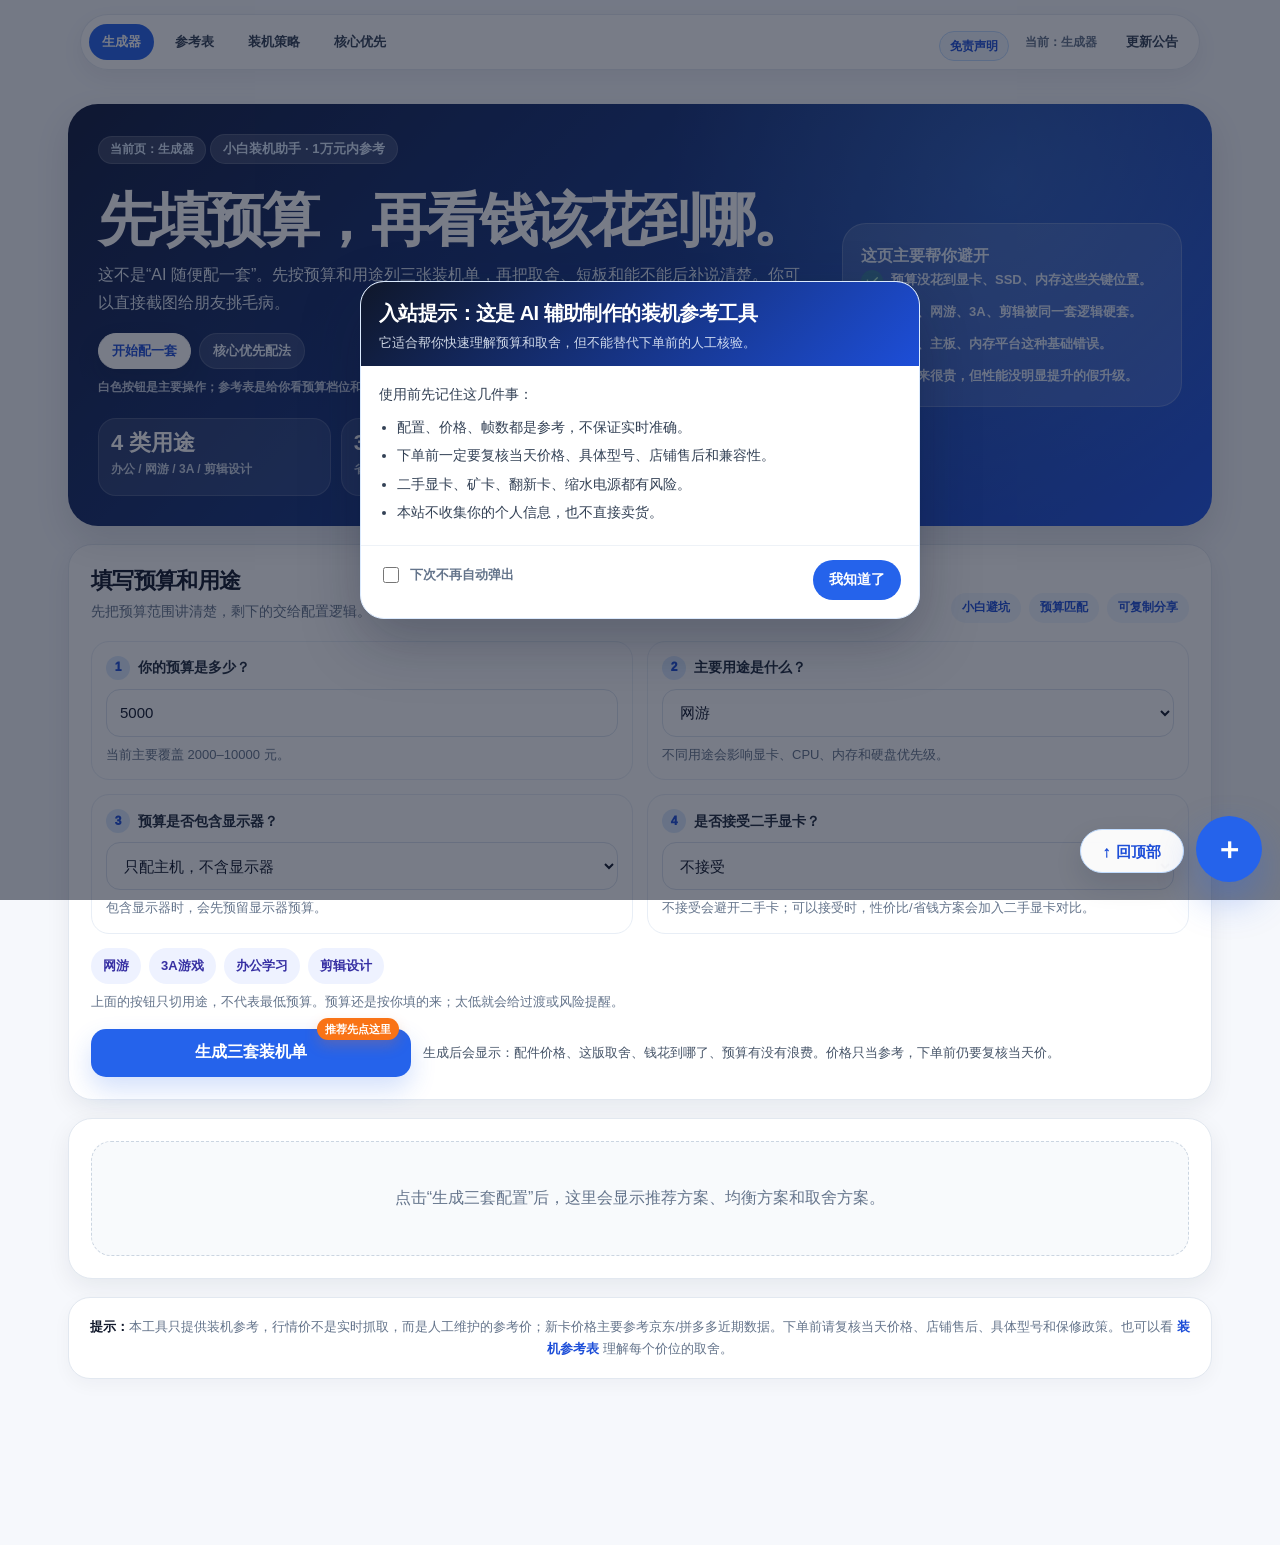
==== commit 8d8468a0: "Add files via upload" ====
--- a/index.html
+++ b/index.html
@@ -2928,6 +2928,44 @@
   border-color: #fecaca;
 }
 
+
+/* v2.12.8：三套方案回归，桌面端三卡等宽居中，不再出现两卡右侧大空白 */
+.builds,
+.builds-grid,
+.result-builds,
+.build-list,
+#result .builds,
+#result .build-grid {
+  grid-template-columns: repeat(3, minmax(280px, 1fr)) !important;
+  max-width: 1160px !important;
+  margin-left: auto !important;
+  margin-right: auto !important;
+  justify-content: center !important;
+  align-items: start !important;
+}
+@media (max-width: 1040px) {
+  .builds,
+  .builds-grid,
+  .result-builds,
+  .build-list,
+  #result .builds,
+  #result .build-grid {
+    grid-template-columns: repeat(2, minmax(280px, 1fr)) !important;
+    max-width: 760px !important;
+  }
+}
+@media (max-width: 760px) {
+  .builds,
+  .builds-grid,
+  .result-builds,
+  .build-list,
+  #result .builds,
+  #result .build-grid {
+    grid-template-columns: 1fr !important;
+    max-width: 100% !important;
+  }
+}
+
 </style>
   <meta name="description" content="面向小白的电脑配置生成器，按预算、用途、是否接受二手显卡生成办公、网游、3A、剪辑设计装机参考。" />
   <meta name="theme-color" content="#2563eb" />
@@ -3059,13 +3097,13 @@
       <div class="note quick-presets-note">上面的按钮只切用途，不代表最低预算。预算还是按你填的来；太低就会给过渡或风险提醒。</div>
 
       <div class="actions">
-        <button class="primary-generate" type="button" onclick="generateBuilds()">生成两套装机单</button>
+        <button class="primary-generate" type="button" onclick="generateBuilds()">生成三套装机单</button>
         <div class="button-help">生成后会显示：配件价格、这版取舍、钱花到哪了、预算有没有浪费。价格只当参考，下单前仍要复核当天价。</div>
       </div>
     </section>
 
     <section id="result" class="panel">
-      <div class="empty">点击“生成两套配置”后，这里会显示推荐方案和对比方案。</div>
+      <div class="empty">点击“生成三套配置”后，这里会显示推荐方案、均衡方案和取舍方案。</div>
     </section>
 
     <footer class="site-footer">
@@ -4339,9 +4377,9 @@
           patch.psu = P.p650;
           note = "3A 中高预算给显卡上台阶，同时 CPU 不能拖后腿。";
         } else if (budget >= 9000) {
-          patch.cpu = C.i5_13600kf || C.r5_7500f;
-          patch.board = patch.cpu === C.r5_7500f ? M.b650m : M.b760m;
-          patch.ram = patch.cpu === C.r5_7500f ? (R.d5_32 || R.d5_16) : (R.d4_32 || R.d4_16);
+          patch.cpu = C.r7_9700x || C.i5_14600kf || C.i5_13600kf || C.r5_7500f;
+          patch.board = /Ryzen/i.test(patch.cpu?.model || "") ? M.b650m : M.b760m;
+          patch.ram = /Ryzen/i.test(patch.cpu?.model || "") ? (R.d5_32 || R.d5_16) : (R.d4_32 || R.d4_16);
           patch.gpu = budget >= 9800 ? (G.rtx5070 || G.rtx4070super || build.parts?.gpu) : (G.rtx4070super || G.rtx5070 || build.parts?.gpu);
           patch.storage = S.ssd1t;
           patch.psu = P.p750;
@@ -4376,13 +4414,13 @@
       });
     }
 
-    function getTwoPlanDisplayName(build, input, index) {
+    function getThreePlanDisplayName(build, input, index) {
       const purpose = input?.purpose || "";
-      if (purpose === "网游") return index === 0 ? "高帧网游版" : "均衡省心版";
-      if (purpose === "3A游戏") return index === 0 ? "3A均衡高性能版" : "性价比画质版";
-      if (purpose === "剪辑设计") return index === 0 ? "剪辑均衡版" : "预算控制版";
-      if (purpose === "办公学习" || purpose === "家用娱乐") return index === 0 ? "舒适办公版" : "省钱够用版";
-      return index === 0 ? "推荐方案" : "对比方案";
+      if (purpose === "网游") return ["高帧网游版", "均衡省心版", "省钱取舍版"][index] || "网游对比版";
+      if (purpose === "3A游戏") return ["3A画质版", "均衡高性能版", "省钱画质版"][index] || "3A对比版";
+      if (purpose === "剪辑设计") return ["剪辑均衡版", "显存增强版", "预算控制版"][index] || "剪辑对比版";
+      if (purpose === "办公学习" || purpose === "家用娱乐") return ["舒适办公版", "容量优先版", "省钱够用版"][index] || "办公对比版";
+      return ["推荐方案", "对比方案", "省钱方案"][index] || "参考方案";
     }
 
     function pickPrimaryBuildForTwoPlans(builds, input) {
@@ -4443,17 +4481,32 @@
       return scored[0]?.build || rest[0];
     }
 
-    function selectTwoBuildsForDisplay(builds, input) {
-      if (!builds || builds.length <= 2) return builds || [];
+    function selectThreeBuildsForDisplay(builds, input) {
+      if (!builds || builds.length <= 3) return builds || [];
       const primary = pickPrimaryBuildForTwoPlans(builds, input);
       const secondary = pickSecondaryBuildForTwoPlans(builds, input, primary);
-      const picked = [primary, secondary].filter(Boolean);
+      const rest = builds.filter(build => build !== primary && build !== secondary);
+      const budget = Number(input?.budget || 0);
+      const purpose = input?.purpose || "";
+      const thirdScored = rest.map(build => {
+        let score = Number(build.recommendationScore || 0);
+        const cheaper = Math.max(0, (primary?.total || 0) - (build.total || 0));
+        const gpuScore = getBuildGpuScoreSafe(build);
+        if (cheaper >= 500) score += 18;
+        if (purpose === "网游") {
+          if (isX3DCpu(primary?.cpu) !== isX3DCpu(build.cpu)) score += 10;
+          if (/RX 7800 XT|RX 9070|RX 9070 XT/i.test(String(build.gpu || "")) && budget < 8500) score -= 28;
+        }
+        if (purpose === "3A游戏" && gpuScore >= 5000) score += 12;
+        return { build, score };
+      }).sort((a,b)=>b.score-a.score);
+      const picked = [primary, secondary, thirdScored[0]?.build].filter(Boolean);
       const seen = new Set();
       return picked.filter(build => {
         if (seen.has(build)) return false;
         seen.add(build);
         return true;
-      }).slice(0, 2);
+      }).slice(0, 3);
     }
 
 
@@ -4472,6 +4525,8 @@
 
       if (purpose === "网游") {
         if (isX3DCpu(build.cpu)) score += 12;
+        if (/7800X3D|9800X3D/i.test(String(build.cpu || ""))) score += 10;
+        if (/5800X3D/i.test(String(build.cpu || ""))) score -= 22; // 5800X3D 当前价格偏高，不作默认优选
         if (/i5-12600KF|i5-13400F|i5-14400F|Ryzen 5 7500F|Ryzen 5 9600X/i.test(String(build.cpu || ""))) score += 6;
         if (budget >= 6000 && gpuScore >= 6500) score -= 12;
         if (budget >= 6000 && gpuScore < 3700) score -= 15;
@@ -4612,13 +4667,13 @@
       builds.splice(0, builds.length, ...optimizedBuilds);
       assignRecommendationScores(builds, input);
 
-      const selectedBuilds = selectTwoBuildsForDisplay(builds, input);
+      const selectedBuilds = selectThreeBuildsForDisplay(builds, input);
       const onlineFixedBuilds = enforceOnlineGameFinalTier(selectedBuilds, input);
       const finalSelectedBuilds = enforceCreativeFinalTier(onlineFixedBuilds, input);
       builds.splice(0, builds.length, ...finalSelectedBuilds.map((build, index) => ({
         ...build,
         index,
-        name: getTwoPlanDisplayName(build, input, index)
+        name: getThreePlanDisplayName(build, input, index)
       })));
 
       builds.forEach(build => {
@@ -4644,10 +4699,10 @@
 
       result.innerHTML = `
         ${noticesHtml}
-        <div class="share-mode-note">截图模式会隐藏表单、说明、复制按钮和详细折叠内容，只保留两套配置卡片，适合发给朋友看。</div>
+        <div class="share-mode-note">截图模式会隐藏表单、说明、复制按钮和详细折叠内容，只保留三套配置卡片，适合发给朋友看。</div>
         <div class="result-head">
           <div class="result-head-left">
-            <h2>为你生成的两套方案</h2>
+            <h2>为你生成的三套方案</h2>
             <span class="pill">总预算 ${money(input.budget)} · 主机预算 ${money(hostBudget)}</span>
             <span class="pill">二手显卡：${input.used}</span>
             <span class="pill">选用 ${selection.template.label} 模板</span>
@@ -4660,7 +4715,7 @@
         </div>
 
         <div class="share-hint">
-          下面先看两张配置卡；结论和取舍放在卡片后面。
+          下面先看三张配置卡；结论和取舍放在卡片后面。
         </div>
 
         <div class="builds">
@@ -4676,7 +4731,7 @@
 
         <div class="caution-alert">
           <strong>方案策略说明：</strong>
-          两套方案不是按价格硬排：第一套给更适合直接抄的推荐，第二套用于对比取舍。
+          三套方案不是硬凑数量：第一套默认推荐，另外两套用于对比取舍；质量不足会直接标“不推荐”。
         </div>
 
         <div class="caution-alert current-market-alert">
@@ -4884,30 +4939,30 @@
       const isSave = name.includes("省钱") || name.includes("对比") || name.includes("性价比");
 
       if (purpose === "网游") {
-        if (budget >= 9800) return isSave ? ["rtx5060ti16", "rtx4070super", "rx7700xt"] : ["rtx4070super", "rtx5060ti16", "rtx5070"];
-        if (budget >= 8500) return isSave ? ["rtx5060ti16", "rtx5060ti8", "rx7700xt"] : ["rtx5060ti16", "rtx4070super", "rtx5060ti8"];
-        if (budget >= 7000) return isSave ? ["rtx5060ti8", "rtx5060", "rtx5060ti16"] : ["rtx5060ti8", "rtx5060ti16", "rtx5060"];
-        if (budget >= 6000) return ["rtx5060ti8", "rtx5060", "rtx4060ti"];
-        return ["rtx5060", "rtx4060", "rx6650xt"];
+        if (budget >= 9000) return isSave ? ["rtx5060ti16", "rtx4070", "rx7700xt"] : ["rtx4070", "rtx4070super", "rtx5060ti16"];
+        if (budget >= 7500) return isSave ? ["rtx5060ti8", "rtx5060", "rx7700xt"] : ["rtx5060ti8", "rtx5060ti16", "rtx4070"];
+        if (budget >= 6500) return ["rtx5060ti8", "rtx5060", "rtx4060ti"];
+        if (budget >= 5500) return ["rtx5060", "rtx4060ti", "rx7600xt"];
+        return ["rtx4060", "rx7600", "rx6650xt"];
       }
 
       if (purpose === "3A游戏") {
-        if (budget >= 9800) return isSave ? ["rx9070", "rtx4070super", "rx7800xt"] : ["rtx5070", "rtx4070super", "rx9070"];
-        if (budget >= 8500) return isSave ? ["rx7800xt", "rtx4070super", "rx7700xt"] : ["rtx4070super", "rx9070", "rtx5060ti16"];
-        if (budget >= 7000) return isSave ? ["rx7700xt", "rtx5060ti16", "rx7800xt"] : ["rtx5060ti16", "rtx4070super", "rx7700xt"];
-        if (budget >= 6000) return ["rtx5060ti8", "rtx5060ti16", "rx7600xt"];
+        if (budget >= 9500) return isSave ? ["rx9070", "rx7800xt", "rtx4070"] : ["rtx5070", "rx9070", "rtx4070super"];
+        if (budget >= 8000) return isSave ? ["rx7800xt", "rx7700xt", "rtx4070"] : ["rx7800xt", "rtx4070", "rtx4070super"];
+        if (budget >= 6500) return isSave ? ["rx7700xt", "rx7800xt", "rtx5060ti8"] : ["rx7700xt", "rtx5060ti8", "rx7800xt"];
+        if (budget >= 5500) return ["rx7600xt", "rtx5060", "rtx4060ti"];
       }
 
       if (purpose === "剪辑设计") {
-        if (budget >= 9000) return ["rtx4070super", "rtx5070", "rtx5060ti16"];
-        if (budget >= 7000) return ["rtx5060ti16", "rtx4070super", "rtx5060ti8"];
+        if (budget >= 9000) return ["rtx4070", "rtx4070super", "rtx5060ti16"];
+        if (budget >= 7000) return ["rtx5060ti16", "rtx5060ti8", "rtx4070"];
         return ["rtx5060ti8", "rtx5060", "rtx4060ti"];
       }
 
-      if (budget >= 9000) return ["rtx4070super", "rtx5070", "rx9070"];
-      if (budget >= 7000) return ["rtx5060ti16", "rtx5060ti8", "rtx4070super"];
-      if (budget >= 6000) return ["rtx5060ti8", "rtx5060", "rtx4060ti"];
-      return ["rtx4060", "rx6650xt", "rtx5060"];
+      if (budget >= 9000) return ["rtx4070", "rtx4070super", "rx9070"];
+      if (budget >= 7000) return ["rtx5060ti8", "rx7700xt", "rtx5060ti16"];
+      if (budget >= 6000) return ["rtx5060ti8", "rtx5060", "rx7600xt"];
+      return ["rtx4060", "rx7600", "rx6650xt"];
     }
 
     function makeHighBudgetCandidateParts(build, input, gpuKey, mode = "balanced") {
@@ -5094,16 +5149,15 @@
 
 
     function chooseOnlineGameX3DParts(budget, preferTop = false) {
-      if (budget >= 9800 && preferTop && C.r7_9800x3d) {
+      if (budget >= 9000 && preferTop && C.r7_9800x3d) {
         return { cpu: C.r7_9800x3d, board: M.b650m, ram: R.d5_32 || R.d5_16 };
       }
-      if (budget >= 7000 && C.r7_7800x3d) {
+      // 7800X3D 手查价约 1750，网游价值很高，6500+ 就可以进入主线
+      if (budget >= 6500 && C.r7_7800x3d) {
         return { cpu: C.r7_7800x3d, board: M.b650m, ram: budget >= 9000 ? (R.d5_32 || R.d5_16) : R.d5_16 };
       }
-      if (budget >= 6200 && C.r7_5800x3d) {
-        return { cpu: C.r7_5800x3d, board: M.b550m || M.b450m, ram: R.d4_16 };
-      }
-      if (budget >= 5200 && C.r7_5700x3d) {
+      // 5700X3D 当前价 1799，已经不比 7800X3D 划算，主要留作 AM4 参考
+      if (budget >= 5200 && budget < 6500 && C.r7_5700x3d) {
         return { cpu: C.r7_5700x3d, board: M.b550m || M.b450m, ram: R.d4_16 };
       }
       return null;
@@ -5111,34 +5165,32 @@
 
     function chooseOnlineGameCpuTierPatch(budget, index) {
       const main = index === 0;
-      if (budget >= 5800 && budget < 7000) {
-        if (main) {
-          const x3d = chooseOnlineGameX3DParts(budget, false);
-          if (x3d) return { ...x3d, gpu: G.rtx5060ti8 || G.rtx5060, storage: S.ssd1t || S.ssd500, psu: P.p650 };
-        }
-        return { cpu: C.r5_7500f, board: M.a620m || M.b650m, ram: R.d5_16, gpu: G.rtx5060ti8 || G.rtx5060, storage: S.ssd1t || S.ssd500, psu: P.p650 };
-      }
-      if (budget >= 7000 && budget < 8500) {
-        if (main) {
-          const x3d = chooseOnlineGameX3DParts(budget, false);
-          if (x3d) return { ...x3d, gpu: G.rtx5060ti8 || G.rtx5060ti16 || G.rtx5060, storage: S.ssd1t || S.ssd500, psu: P.p650 };
-        }
-        return { cpu: C.r5_9600x || C.r5_7500f, board: M.b650m || M.a620m, ram: R.d5_16, gpu: G.rtx5060ti16 || G.rtx5060ti8 || G.rtx5060, storage: S.ssd1t || S.ssd500, psu: P.p650 };
-      }
-      if (budget >= 8500 && budget < 9800) {
-        if (main) {
-          const x3d = chooseOnlineGameX3DParts(budget, false);
-          if (x3d) return { ...x3d, gpu: G.rtx5060ti16 || G.rtx4070super || G.rtx5060ti8, storage: S.ssd1t, psu: P.p650 };
-        }
-        return { cpu: C.r5_9600x || C.r5_7500f, board: M.b650m, ram: R.d5_16, gpu: G.rtx4070super || G.rtx5060ti16, storage: S.ssd1t, psu: P.p650 };
-      }
-      if (budget >= 9800) {
-        if (main) {
-          const x3d = chooseOnlineGameX3DParts(budget, true);
-          if (x3d) return { ...x3d, gpu: G.rtx4070super || G.rtx5060ti16, storage: S.ssd1t, psu: P.p650 };
-        }
-        return { cpu: C.r7_7800x3d || C.r5_9600x, board: M.b650m, ram: R.d5_32 || R.d5_16, gpu: G.rtx5060ti16 || G.rtx4070super, storage: S.ssd1t, psu: P.p650 };
-      }
+      const second = index === 1;
+
+      if (budget >= 5800 && budget < 6500) {
+        if (main) return { cpu: C.r5_9600x || C.r5_7500f, board: M.b650m || M.a620m, ram: R.d5_16, gpu: G.rtx5060 || G.rtx4060ti, storage: S.ssd1t || S.ssd500, psu: P.p650 };
+        if (second) return { cpu: C.r5_7500f, board: M.a620m || M.b650m, ram: R.d5_16, gpu: G.rtx5060ti8 || G.rtx5060, storage: S.ssd1t || S.ssd500, psu: P.p650 };
+        return { cpu: C.r5_5600, board: M.b550m || M.b450m, ram: R.d4_16, gpu: G.rx7700xt || G.rtx5060, storage: S.ssd500, psu: P.p650 };
+      }
+
+      if (budget >= 6500 && budget < 7500) {
+        if (main) return { cpu: C.r7_7800x3d || C.r5_9600x, board: M.b650m, ram: R.d5_16, gpu: G.rtx4060ti || G.rtx5060, storage: S.ssd1t || S.ssd500, psu: P.p650 };
+        if (second) return { cpu: C.r5_9600x || C.r5_7500f, board: M.b650m || M.a620m, ram: R.d5_16, gpu: G.rtx5060ti8 || G.rtx5060, storage: S.ssd1t || S.ssd500, psu: P.p650 };
+        return { cpu: C.r5_7500f, board: M.a620m || M.b650m, ram: R.d5_16, gpu: G.rx7700xt || G.rtx5060ti8, storage: S.ssd1t || S.ssd500, psu: P.p650 };
+      }
+
+      if (budget >= 7500 && budget < 9000) {
+        if (main) return { cpu: C.r7_7800x3d || C.r5_9600x, board: M.b650m, ram: R.d5_16, gpu: G.rtx5060ti8 || G.rtx5060, storage: S.ssd1t, psu: P.p650 };
+        if (second) return { cpu: C.r5_9600x || C.r5_7500f, board: M.b650m, ram: R.d5_16, gpu: G.rtx5060ti16 || G.rtx4070 || G.rtx5060ti8, storage: S.ssd1t, psu: P.p650 };
+        return { cpu: C.r5_7500f, board: M.a620m || M.b650m, ram: R.d5_16, gpu: G.rx7700xt || G.rtx5060ti8, storage: S.ssd1t, psu: P.p650 };
+      }
+
+      if (budget >= 9000) {
+        if (main) return { cpu: C.r7_9800x3d || C.r7_7800x3d, board: M.b650m, ram: budget >= 10000 ? (R.d5_32 || R.d5_16) : R.d5_16, gpu: G.rtx4070 || G.rtx5060ti16, storage: S.ssd1t, psu: P.p650 };
+        if (second) return { cpu: C.r7_7800x3d || C.r5_9600x, board: M.b650m, ram: R.d5_16, gpu: G.rtx4070super || G.rtx4070 || G.rtx5060ti16, storage: S.ssd1t, psu: P.p650 };
+        return { cpu: C.r5_9600x || C.r5_7500f, board: M.b650m, ram: R.d5_16, gpu: G.rtx5060ti16 || G.rtx4070, storage: S.ssd1t, psu: P.p650 };
+      }
+
       return null;
     }
 
@@ -5608,7 +5660,7 @@
 
       const pickTotal = aboutMoney(pick.totalWithMonitor || pick.total);
       const list = builds.map((build, index) => {
-        const type = index === 0 ? "推荐" : "对比";
+        const type = index === 0 ? "推荐" : (index === 1 ? "对比" : "取舍");
         const total = aboutMoney(build.totalWithMonitor || build.total);
         return `
           <li>
@@ -5619,19 +5671,19 @@
       }).join("");
 
       return `
-        <section class="decision-panel" aria-label="两套方案选择建议">
-          <h3>看完配置后：两套怎么选</h3>
+        <section class="decision-panel" aria-label="三套方案选择建议">
+          <h3>看完配置后：三套怎么选</h3>
           <div class="decision-main">
             <div class="decision-pick">
               <strong>默认更推荐：${pick.name} · ${pickTotal}</strong>
               ${getDecisionOneLine(pick, input)}
-              <br>第一套适合直接参考，第二套用来对比取舍；不再硬凑第三套，避免信息太杂。
+              <br>第一套适合直接参考；另外两套用来对比取舍，质量不足会直接标“不推荐”。
             </div>
             <ul class="decision-list">${list}</ul>
           </div>
           <div class="decision-jump-row">
             ${builds.map((build, index) => {
-              const schemeClass = index === 0 ? "scheme-safe" : "scheme-value";
+              const schemeClass = index === 0 ? "scheme-safe" : (index === 1 ? "scheme-value" : "scheme-save");
               return `<button type="button" class="jump-build-btn ${schemeClass}" onclick="document.querySelectorAll('.build')[${index}]?.scrollIntoView({block:'start',behavior:'smooth'})">回看${build.name}配置</button>`;
             }).join("")}
           </div>
@@ -5642,8 +5694,9 @@
     function scoreBadgeText(build) {
       const score = Number(build.recommendationScore);
       if (!Number.isFinite(score)) return "--";
-      if (score < 60) return "需加预算";
-      return `${score} 分`;
+      const over = build?.budgetFit?.level === "over";
+      if (over && score < 60) return "需加预算";
+      return `${Math.max(60, Math.round(score))} 分`;
     }
 
 
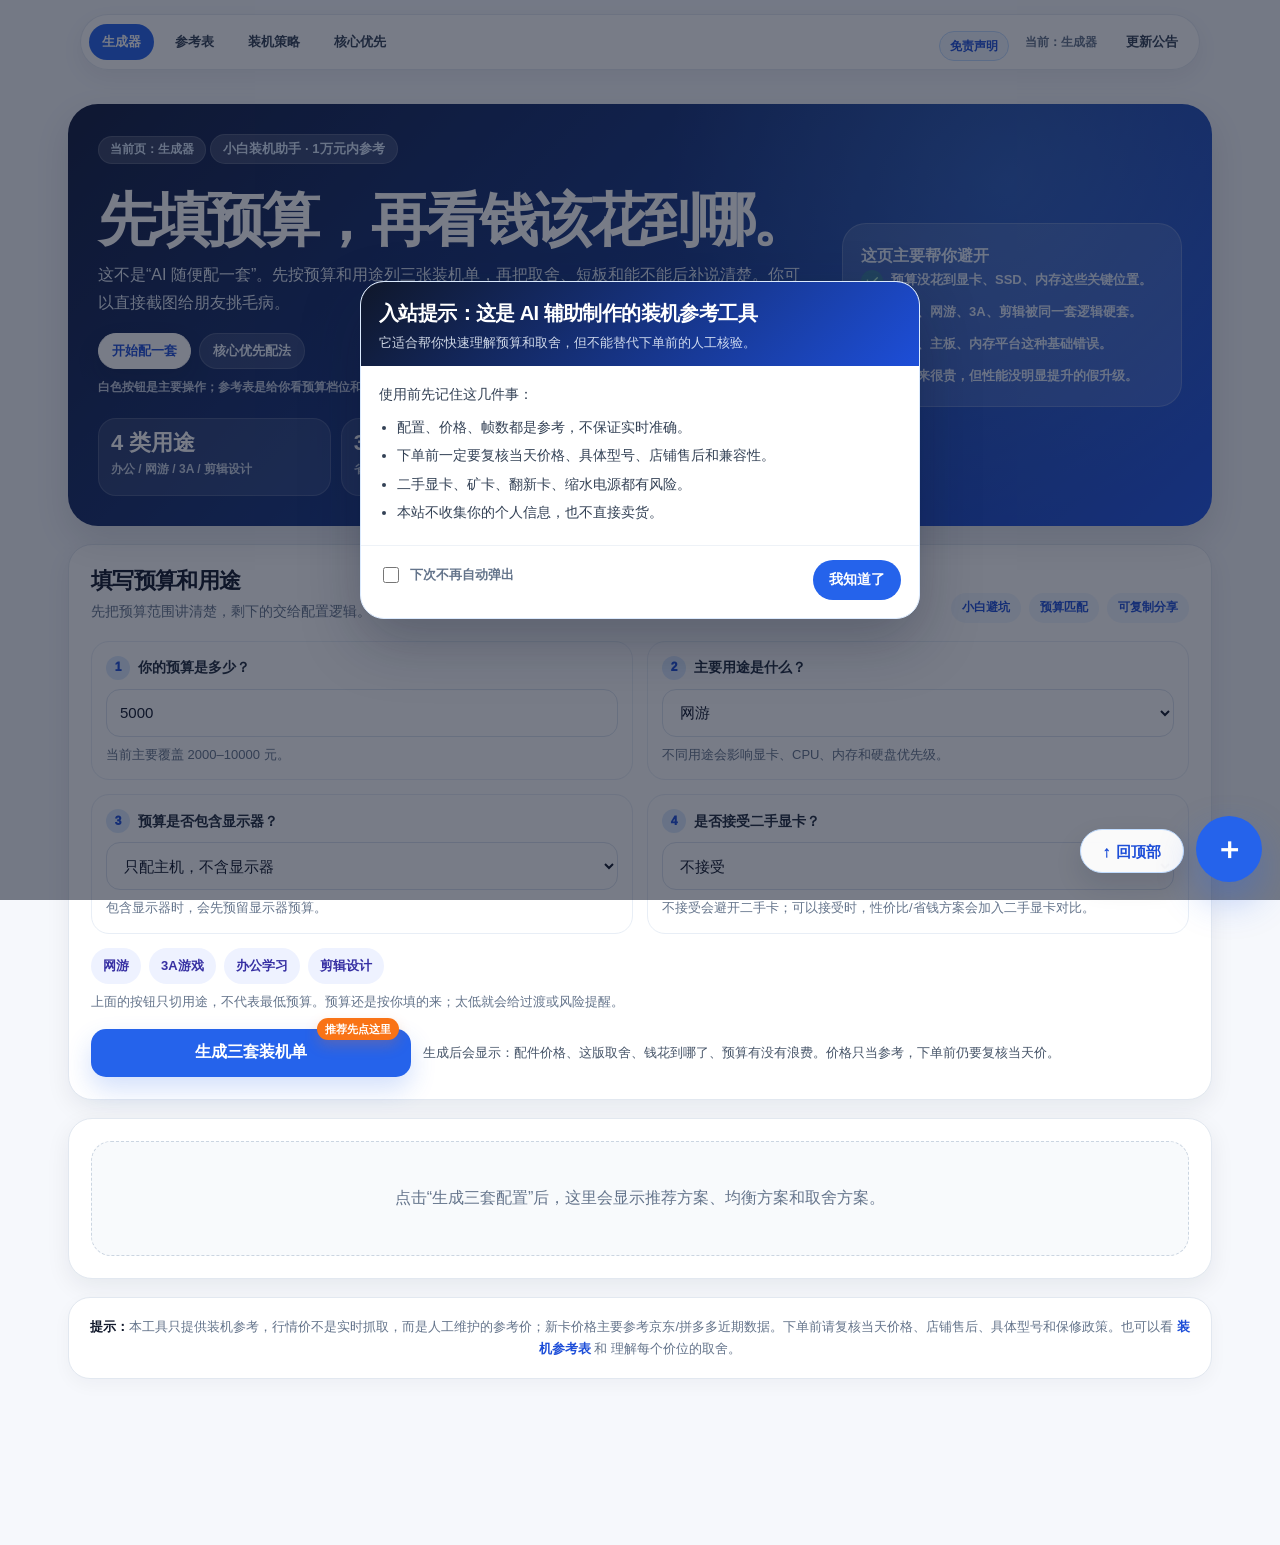
==== commit fe24255a: "Add files via upload" ====
--- a/index.html
+++ b/index.html
@@ -3107,7 +3107,7 @@
     </section>
 
     <footer class="site-footer">
-      <strong>提示：</strong>本工具只提供装机参考，行情价不是实时抓取，而是人工维护的参考价；新卡价格主要参考京东/拼多多近期数据。下单前请复核当天价格、店铺售后、具体型号和保修政策。也可以看 <a class="plain-link" href="./reference.html">装机参考表</a> 理解每个价位的取舍。
+      <strong>提示：</strong>本工具只提供装机参考，行情价不是实时抓取，而是人工维护的参考价；新卡价格主要参考京东/拼多多近期数据。下单前请复核当天价格、店铺售后、具体型号和保修政策。也可以看 <a class="plain-link" href="./reference.html">装机参考表</a> 和 理解每个价位的取舍。
     </footer>
   </main>
 
@@ -3783,9 +3783,10 @@
 
     function getCpuPlatform(cpuModel) {
       const model = String(cpuModel || "");
-      if (model.includes("7500F") || model.includes("9600X") || model.includes("7600") || model.includes("7700")) return "AM5";
+      if (/7500F|7600|7700|7800X3D|7900X3D|7950X3D|9600X|9700X|9800X3D|9900X|9900X3D|9950X|9950X3D/i.test(model)) return "AM5";
+      if (/5500|5600|5600X|5700X|5700X3D|5800X3D|5900X|5950X/i.test(model)) return "AM4";
       if (model.includes("Ryzen") || model.includes("AMD")) return "AM4";
-      if (model.includes("Intel") || model.includes("Core") || model.includes("赛扬")) return "LGA1700";
+      if (model.includes("Intel") || model.includes("Core") || model.includes("Ultra") || model.includes("赛扬")) return "LGA1700";
       return "未知";
     }
 
@@ -3984,143 +3985,26 @@
         return "办公学习优先 CPU、内存、SSD 和显示器体验，不应该为了花满预算硬上独显。";
       }
       if (purpose === "3A游戏") {
-        return "3A 游戏优先显卡，其次电源和硬盘；必要时可以压缩平台和外观预算。";
-      }
-      if (purpose === "剪辑设计") {
-        return "剪辑设计优先 CPU、内存、SSD，再考虑显卡加速和电源。";
-      }
-      return "网游优先显卡和帧率稳定，但不需要为了轻度网游盲目堆旗舰配置。";
-    }
-
-    function getStrategyText(build, builds, input) {
-      const strategy = classifyBuildStrategy(build);
-      const reference = builds && builds.length ? builds[0] : null;
-      const points = compareBuildValue(build, reference);
-      const purposeText = getPurposePriorityText(input?.purpose || "");
-
-      if (strategy === "safe") {
-        return `这套走省心路线：配件尽量低风险，电源、主板和兼容性不乱省。${purposeText}`;
-      }
-
-      if (strategy === "value") {
-        const valueSource = points.length ? points.slice(0, 3).join("；") : "主要靠更合理的预算分配，而不是单纯把总价抬高";
-        return `这套走性能/价格路线：不是单纯贵一点就叫性价比，得说清楚强在哪。这里主要强在：${valueSource}。`;
-      }
-
-      if (strategy === "save") {
-        const savingSource = points.length ? points.slice(0, 3).join("；") : "不强行花满预算，保留够用体验";
-        return `这套走够用省钱路线：不是乱缩水，而是明确少花钱。主要省在：${savingSource}。剩下的钱可以先不花。`;
-      }
-
-      return `这套走均衡路线：按当前预算和用途先把大坑避开。${purposeText}`;
-    }
-
-    function getMicroBudgetAdvice(build, input) {
-      if (build.autoUpgradeNotes && build.autoUpgradeNotes.length) {
-        const used = build.autoUpgradeNotes.slice(0, 3).join("；");
-        const hostBudgetNow = build.hostBudget || input?.budget || build.total;
-        const remainNow = Math.round((hostBudgetNow - build.total) / 50) * 50;
-        const tail = remainNow >= 100 ? `剩余约 ${money(remainNow)} 可留给价格波动或后续升级。` : "预算已经比较贴合，不需要为了小钱继续硬改。";
-        return `这笔预算已经补到：${used}。${tail}`;
-      }
-
-      const hostBudget = build.hostBudget || input?.budget || build.total;
-      const remain = Math.round((hostBudget - build.total) / 50) * 50;
-      const purpose = input?.purpose || "";
-
-      if (remain < 100 && remain > -100) {
-        return "预算已经比较贴合，不建议为了几十块反复改配置。";
-      }
-
-      if (remain >= 100 && remain < 300) {
-        return `还剩约 ${money(remain)}，这点钱建议留给价格波动、运费、硅脂、风扇或小配件，不建议硬换大件。`;
-      }
-
-      if (remain >= 300 && remain < 600) {
-        if (purpose === "办公学习" || purpose === "家用娱乐") return `还剩约 ${money(remain)}，办公优先考虑 SSD 容量、内存或显示器体验。`;
-        if (purpose === "3A游戏") return `还剩约 ${money(remain)}，3A 优先考虑 SSD 容量、电源档位或攒到下一档显卡。`;
-        if (purpose === "剪辑设计") return `还剩约 ${money(remain)}，剪辑优先考虑 SSD 容量、内存或更稳的电源。`;
-        return `还剩约 ${money(remain)}，网游可以优先加到 SSD、电源或攒到下一档显卡。`;
-      }
-
-      if (remain >= 600) {
-        if (purpose === "办公学习" || purpose === "家用娱乐") return `还剩约 ${money(remain)}，如果想花在主机上，优先升级 CPU、32GB 内存或 1TB/2TB SSD；否则更建议投显示器。`;
-        if (purpose === "3A游戏") return `还剩约 ${money(remain)}，已经接近能影响大件的余量，优先看显卡能否上一级，电源也要同步跟上。`;
-        if (purpose === "剪辑设计") return `还剩约 ${money(remain)}，可以考虑升级 CPU、32GB 内存、2TB SSD 或更适合创作的显卡。`;
-        return `还剩约 ${money(remain)}，可以检查是否能升级显卡或 CPU；如果只能小修小补，也可以不花满。`;
-      }
-
-      if (remain <= -300) {
-        return `这套约超 ${money(Math.abs(remain))}，严格卡预算时优先降显卡、SSD 或机箱外观。`;
-      }
-
-      return "价格有小幅波动，下单前按当天价格微调即可。";
-    }
-
-    function rebuildBuildWithParts(build, parts, notes) {
-      const total = buildTotal(parts);
-      return {
-        ...build,
-        parts,
-        cpu: parts.cpu.model,
-        gpu: parts.gpu.model,
-        board: parts.board.model,
-        ram: parts.ram.model,
-        storage: parts.storage.model,
-        psu: parts.psu.model,
-        cooler: parts.cooler.model,
-        case: parts.case.model,
-        total,
-        autoUpgradeNotes: [...(build.autoUpgradeNotes || []), ...(notes || [])]
-      };
-    }
-
-    function tryUpgradePart(build, input, patch, note, allowOver = 50) {
-      const nextParts = { ...build.parts, ...patch };
-      const nextTotal = buildTotal(nextParts);
-      const budget = Number(input?.budget || 0);
-
-      if (nextTotal <= budget + allowOver && nextTotal > build.total) {
-        return rebuildBuildWithParts(build, nextParts, [note]);
-      }
-
-      return build;
-    }
-
-    function partModelIncludes(part, keyword) {
-      return String(part?.model || "").includes(keyword);
-    }
-
-    function autoAbsorbBudget(build, input) {
-      // 省钱版就是故意不花满，不强行升级；稳妥/性价比版才自动利用剩余预算。
-      if (String(build.name || "").includes("省钱")) return build;
-
-      let next = { ...build, parts: { ...build.parts }, autoUpgradeNotes: [] };
-      const purpose = input?.purpose || "";
-
-      if (purpose === "办公学习" || purpose === "家用娱乐") {
-        if (partModelIncludes(next.parts.storage, "256GB")) {
-          next = tryUpgradePart(next, input, { storage: S.ssd500 }, "把 256GB SSD 升到 512GB，减少很快不够用的问题");
+        // v2.12.13：3A 高预算必须把钱转成真正的显卡 / 平台体验。
+        if (roleIndex === 0) {
+          if (budget >= 9500) Object.assign(patch, { cpu: safePart(C.r5_9600x) || safePart(C.r7_9700x) || safePart(C.r5_7500f), board: M.b650m, ram: R.d5_32 || R.d5_16, gpu: G.rtx5070 || G.rtx4070super || G.rx9070, storage: S.ssd1t, psu: P.p750 || P.p650 });
+          else if (budget >= 9000) Object.assign(patch, { cpu: safePart(C.r5_9600x) || safePart(C.r5_7500f), board: M.b650m, ram: R.d5_32 || R.d5_16, gpu: G.rtx5070 || G.rx9070 || G.rtx4070super, storage: S.ssd1t, psu: P.p750 || P.p650 });
+          else if (budget >= 8000) Object.assign(patch, { cpu: safePart(C.r5_9600x) || safePart(C.r5_7500f), board: M.b650m, ram: R.d5_16, gpu: G.rtx4070 || G.rx7800xt || G.rx7700xt, storage: S.ssd1t, psu: P.p650 });
+          else if (budget >= 7000) Object.assign(patch, { cpu: safePart(C.r5_7500f) || safePart(C.i5_12600kf), board: C.r5_7500f ? M.b650m : M.b660m, ram: C.r5_7500f ? R.d5_16 : R.d4_16, gpu: G.rx7800xt || G.rx7700xt || G.rtx5060ti8, storage: S.ssd1t, psu: P.p650 });
+          else Object.assign(patch, { cpu: safePart(C.i5_12600kf) || safePart(C.r5_7500f), board: C.r5_7500f && !C.i5_12600kf ? M.b650m : M.b660m, ram: C.r5_7500f && !C.i5_12600kf ? R.d5_16 : R.d4_16, gpu: G.rx7700xt || G.rtx5060ti8 || G.rx7600, storage: S.ssd1t, psu: P.p650 });
+        } else if (roleIndex === 1) {
+          if (budget >= 9500) Object.assign(patch, { cpu: safePart(C.r7_9700x) || safePart(C.r5_9600x), board: M.b650m, ram: R.d5_32 || R.d5_16, gpu: G.rx9070xt || G.rtx5070 || G.rx9070, storage: S.ssd1t, psu: P.p750 || P.p650 });
+          else if (budget >= 9000) Object.assign(patch, { cpu: safePart(C.r7_9700x) || safePart(C.r5_9600x), board: M.b650m, ram: R.d5_32 || R.d5_16, gpu: G.rx9070 || G.rtx4070super || G.rx7800xt, storage: S.ssd1t, psu: P.p750 || P.p650 });
+          else if (budget >= 8000) Object.assign(patch, { cpu: safePart(C.r7_9700x) || safePart(C.r5_9600x), board: M.b650m, ram: R.d5_16, gpu: G.rx7800xt || G.rtx4070 || G.rx7700xt, storage: S.ssd1t, psu: P.p650 });
+          else if (budget >= 7000) Object.assign(patch, { cpu: safePart(C.r5_9600x) || safePart(C.r5_7500f), board: M.b650m, ram: R.d5_16, gpu: G.rx7700xt || G.rtx5060ti8 || G.rx7800xt, storage: S.ssd1t, psu: P.p650 });
+          else Object.assign(patch, { cpu: safePart(C.r5_7500f) || safePart(C.i5_12600kf), board: C.r5_7500f ? (M.a620m || M.b650m) : M.b660m, ram: C.r5_7500f ? R.d5_16 : R.d4_16, gpu: G.rtx5060ti8 || G.rx7600 || G.rtx5060, storage: S.ssd1t || S.ssd500, psu: P.p650 });
+        } else {
+          if (budget >= 9500) Object.assign(patch, { cpu: safePart(C.r5_7500f) || safePart(C.r5_9600x), board: M.b650m || M.a620m, ram: R.d5_32 || R.d5_16, gpu: G.rx9070 || G.rx7800xt || G.rtx4070, storage: S.ssd1t, psu: P.p750 || P.p650 });
+          else if (budget >= 9000) Object.assign(patch, { cpu: safePart(C.r5_7500f) || safePart(C.r5_9600x), board: M.b650m || M.a620m, ram: R.d5_32 || R.d5_16, gpu: G.rx9070 || G.rx7800xt || G.rtx4070, storage: S.ssd1t, psu: P.p750 || P.p650 });
+          else if (budget >= 8000) Object.assign(patch, { cpu: safePart(C.r5_7500f) || safePart(C.i5_12600kf), board: C.r5_7500f ? (M.b650m || M.a620m) : M.b660m, ram: C.r5_7500f ? R.d5_16 : R.d4_16, gpu: G.rx7700xt || G.rtx5060ti8 || G.rx7800xt, storage: S.ssd1t || S.ssd500, psu: P.p650 });
+          else if (budget >= 7000) Object.assign(patch, { cpu: safePart(C.r5_7500f) || safePart(C.i5_12600kf), board: C.r5_7500f ? (M.a620m || M.b650m) : M.b660m, ram: C.r5_7500f ? R.d5_16 : R.d4_16, gpu: G.rtx5060ti8 || G.rx7600 || G.rtx5060, storage: S.ssd1t || S.ssd500, psu: P.p650 });
+          else Object.assign(patch, { cpu: safePart(C.i5_12600kf) || safePart(C.r5_5600), board: C.r5_5600 && !C.i5_12600kf ? M.b550m : M.b660m, ram: R.d4_16, gpu: G.rtx5060 || G.rx7600 || G.rtx4060ti, storage: S.ssd1t || S.ssd500, psu: P.p650 || P.p550 });
         }
-        if (partModelIncludes(next.parts.storage, "512GB")) {
-          next = tryUpgradePart(next, input, { storage: S.ssd1t }, "把 SSD 升到 1TB，办公资料/网课/照片更宽裕");
-        }
-
-        // 办公高一点预算，优先 CPU/主板，其次内存和 SSD，而不是独显。
-        if (partModelIncludes(next.parts.cpu, "Core i3-12100")) {
-          next = tryUpgradePart(next, input, { cpu: C.i5_13500, board: M.b760m }, "把 i3 平台升级到 i5-13500 + B760M，多任务更稳");
-        }
-        if (partModelIncludes(next.parts.ram, "16GB DDR4")) {
-          next = tryUpgradePart(next, input, { ram: R.d4_32 }, "把内存升到 32GB，多开网页/软件更舒服");
-        }
-        if (partModelIncludes(next.parts.storage, "1TB 普通")) {
-          next = tryUpgradePart(next, input, { storage: S.ssd1tHigh }, "把 SSD 升到更高性能 1TB，系统和软件响应更好");
-        }
-        if (partModelIncludes(next.parts.storage, "1TB") && !partModelIncludes(next.parts.storage, "高性能")) {
-          next = tryUpgradePart(next, input, { storage: S.ssd2t }, "把 SSD 升到 2TB，资料多的人更省心");
-        }
-
-        return next;
       }
 
       if (purpose === "剪辑设计") {
@@ -4606,6 +4490,270 @@
       });
     }
 
+
+    function normalizeHardwareNameForSignature(value) {
+      return String(value || "")
+        .replace(/\s+/g, " ")
+        .replace(/[（）]/g, m => m === "（" ? "(" : ")")
+        .replace(/约\s*¥?\d+(\.\d+)?/g, "")
+        .replace(/¥\d+(\.\d+)?/g, "")
+        .trim()
+        .toLowerCase();
+    }
+
+    function getPartModelFromBuild(build, key) {
+      return build?.parts?.[key]?.model || build?.[key] || "";
+    }
+
+    function getBuildHardwareSignature(build) {
+      return ["cpu", "gpu", "board", "ram", "storage", "psu", "cooler", "case"]
+        .map(key => normalizeHardwareNameForSignature(getPartModelFromBuild(build, key)))
+        .join("||");
+    }
+
+    function getThreePlanRoleName(index, input) {
+      const purpose = input?.purpose || "";
+      if (purpose === "网游") return index === 0 ? "高帧网游版" : index === 1 ? "均衡省心版" : "省钱够用版";
+      if (purpose === "3A游戏") return index === 0 ? "3A画质版" : index === 1 ? "均衡高性能版" : "省钱画质版";
+      if (purpose === "剪辑设计") return index === 0 ? "剪辑效率版" : index === 1 ? "均衡创作版" : "预算控制版";
+      if (purpose === "办公学习" || purpose === "家用娱乐") return index === 0 ? "舒适省心版" : index === 1 ? "均衡耐用版" : "省钱够用版";
+      return index === 0 ? "推荐方案" : index === 1 ? "均衡方案" : "省钱方案";
+    }
+
+    function safePart(part) {
+      return part || null;
+    }
+
+    function makeVariantPatchForRole(input, roleIndex, baseBuild) {
+      const budget = Number(input?.budget || baseBuild?.hostBudget || 0);
+      const purpose = input?.purpose || "";
+      const patch = {};
+
+      if (purpose === "网游") {
+        if (roleIndex === 0) {
+          if (budget >= 9000) Object.assign(patch, { cpu: safePart(C.r7_9800x3d) || safePart(C.r7_7800x3d) || safePart(C.r5_9600x), board: M.b650m, ram: R.d5_32 || R.d5_16, gpu: G.rtx4070 || G.rtx5060ti16 || G.rtx5060ti8, storage: S.ssd1t, psu: P.p650 });
+          else if (budget >= 6500) Object.assign(patch, { cpu: safePart(C.r7_7800x3d) || safePart(C.r5_9600x) || safePart(C.r5_7500f), board: M.b650m, ram: R.d5_16, gpu: G.rtx5060ti8 || G.rtx5060, storage: S.ssd1t, psu: P.p650 });
+          else Object.assign(patch, { cpu: safePart(C.r5_7500f) || safePart(C.r5_5600), board: C.r5_7500f ? (M.a620m || M.b650m) : (M.b550m || M.b450m), ram: C.r5_7500f ? R.d5_16 : R.d4_16, gpu: G.rtx5060 || G.rtx4060ti || G.rx7600, storage: S.ssd1t || S.ssd500, psu: P.p650 || P.p550 });
+        } else if (roleIndex === 1) {
+          if (budget >= 9000) Object.assign(patch, { cpu: safePart(C.r7_7800x3d) || safePart(C.r5_9600x), board: M.b650m, ram: R.d5_16, gpu: G.rtx5060ti16 || G.rtx4070 || G.rtx5060ti8, storage: S.ssd1t, psu: P.p650 });
+          else if (budget >= 6500) Object.assign(patch, { cpu: safePart(C.r5_9600x) || safePart(C.r5_7500f) || safePart(C.i5_12600kf), board: C.i5_12600kf && !(C.r5_9600x || C.r5_7500f) ? M.b660m : M.b650m, ram: C.i5_12600kf && !(C.r5_9600x || C.r5_7500f) ? R.d4_16 : R.d5_16, gpu: G.rtx5060ti8 || G.rtx5060, storage: S.ssd1t, psu: P.p650 });
+          else Object.assign(patch, { cpu: safePart(C.i5_12600kf) || safePart(C.i5_13400f) || safePart(C.r5_5600), board: C.r5_5600 && !(C.i5_12600kf || C.i5_13400f) ? M.b550m : M.b660m, ram: R.d4_16, gpu: G.rtx5060 || G.rtx4060ti || G.rx7600, storage: S.ssd1t || S.ssd500, psu: P.p650 || P.p550 });
+        } else {
+          if (budget >= 9000) Object.assign(patch, { cpu: safePart(C.r5_9600x) || safePart(C.r5_7500f), board: M.b650m || M.a620m, ram: R.d5_16, gpu: G.rtx5060ti16 || G.rtx5060ti8 || G.rtx4070, storage: S.ssd1t, psu: P.p650 });
+          else if (budget >= 6500) Object.assign(patch, { cpu: safePart(C.r5_7500f) || safePart(C.i5_12600kf), board: C.r5_7500f ? (M.a620m || M.b650m) : M.b660m, ram: C.r5_7500f ? R.d5_16 : R.d4_16, gpu: G.rtx5060 || G.rtx4060ti || G.rx7600, storage: S.ssd1t || S.ssd500, psu: P.p650 || P.p550 });
+          else Object.assign(patch, { cpu: safePart(C.r5_5600) || safePart(C.i5_12400f), board: C.r5_5600 ? M.b450m : M.h610m, ram: R.d4_16, gpu: G.rx7600 || G.rtx4060 || G.rx6650xt, storage: S.ssd500, psu: P.p550 });
+        }
+      }
+
+      if (purpose === "3A游戏") {
+        if (roleIndex === 0) {
+          if (budget >= 9000) Object.assign(patch, { cpu: safePart(C.r5_9600x) || safePart(C.r7_9700x) || safePart(C.r5_7500f), board: M.b650m, ram: R.d5_32 || R.d5_16, gpu: G.rtx4070 || G.rtx4070super || G.rx9070 || G.rx7800xt, storage: S.ssd1t, psu: P.p750 || P.p650 });
+          else if (budget >= 7500) Object.assign(patch, { cpu: safePart(C.r5_7500f) || safePart(C.r5_9600x), board: M.b650m || M.a620m, ram: R.d5_16, gpu: G.rx7800xt || G.rx7700xt || G.rtx5060ti16 || G.rtx4070, storage: S.ssd1t, psu: P.p650 });
+          else Object.assign(patch, { cpu: safePart(C.i5_12600kf) || safePart(C.r5_7500f), board: C.r5_7500f && !C.i5_12600kf ? M.b650m : M.b660m, ram: C.r5_7500f && !C.i5_12600kf ? R.d5_16 : R.d4_16, gpu: G.rx7700xt || G.rtx5060ti8 || G.rx7600, storage: S.ssd1t, psu: P.p650 });
+        } else if (roleIndex === 1) {
+          if (budget >= 9000) Object.assign(patch, { cpu: safePart(C.r7_9700x) || safePart(C.r5_9600x), board: M.b650m, ram: R.d5_32 || R.d5_16, gpu: G.rx7800xt || G.rtx4070 || G.rtx5060ti16, storage: S.ssd1t, psu: P.p650 });
+          else if (budget >= 7500) Object.assign(patch, { cpu: safePart(C.r5_9600x) || safePart(C.r5_7500f), board: M.b650m, ram: R.d5_16, gpu: G.rx7700xt || G.rtx5060ti8 || G.rtx5060ti16, storage: S.ssd1t, psu: P.p650 });
+          else Object.assign(patch, { cpu: safePart(C.r5_7500f) || safePart(C.i5_12600kf), board: C.r5_7500f ? (M.a620m || M.b650m) : M.b660m, ram: C.r5_7500f ? R.d5_16 : R.d4_16, gpu: G.rtx5060ti8 || G.rx7600 || G.rtx5060, storage: S.ssd1t || S.ssd500, psu: P.p650 });
+        } else {
+          if (budget >= 9000) Object.assign(patch, { cpu: safePart(C.r5_7500f) || safePart(C.r5_9600x), board: M.a620m || M.b650m, ram: R.d5_16, gpu: G.rx7700xt || G.rx7800xt || G.rtx5060ti8, storage: S.ssd1t || S.ssd500, psu: P.p650 });
+          else if (budget >= 7500) Object.assign(patch, { cpu: safePart(C.r5_7500f) || safePart(C.i5_12600kf), board: C.r5_7500f ? (M.a620m || M.b650m) : M.b660m, ram: C.r5_7500f ? R.d5_16 : R.d4_16, gpu: G.rtx5060ti8 || G.rx7600 || G.rtx5060, storage: S.ssd1t || S.ssd500, psu: P.p650 });
+          else Object.assign(patch, { cpu: safePart(C.i5_12600kf) || safePart(C.r5_5600), board: C.r5_5600 && !C.i5_12600kf ? M.b550m : M.b660m, ram: R.d4_16, gpu: G.rtx5060 || G.rx7600 || G.rtx4060ti, storage: S.ssd1t || S.ssd500, psu: P.p650 || P.p550 });
+        }
+      }
+
+      if (purpose === "剪辑设计") {
+        if (roleIndex === 0) Object.assign(patch, { cpu: budget >= 8500 ? (C.i7_14700kf || C.i7_13700kf || C.i5_14600kf) : (C.i5_14600kf || C.i5_13600kf || C.i5_12600kf), board: M.b760m || M.b660m, ram: R.d4_32 || R.d5_32 || R.d4_16, gpu: budget >= 8500 ? (G.rtx4070 || G.rtx5060ti16) : (G.rtx5060ti16 || G.rtx5060ti8), storage: S.ssd1t, psu: budget >= 8500 ? (P.p750 || P.p650) : P.p650 });
+        else if (roleIndex === 1) Object.assign(patch, { cpu: C.r7_9700x || C.r5_9600x || C.r5_7500f, board: M.b650m, ram: R.d5_32 || R.d5_16, gpu: G.rtx5060ti16 || G.rtx5060ti8 || G.rtx4070, storage: S.ssd1t, psu: P.p650 });
+        else Object.assign(patch, { cpu: C.i5_12600kf || C.i5_13400f || C.r5_7500f, board: C.r5_7500f && !(C.i5_12600kf || C.i5_13400f) ? (M.a620m || M.b650m) : M.b660m, ram: R.d4_32 || R.d5_16 || R.d4_16, gpu: G.rtx5060ti8 || G.rtx5060 || G.rtx4060ti, storage: S.ssd1t || S.ssd500, psu: P.p650 });
+      }
+
+      if (purpose === "办公学习" || purpose === "家用娱乐") {
+        if (roleIndex === 0) Object.assign(patch, { cpu: C.r5_8600g || C.r5_5600g || C.i5_12400, board: C.r5_8600g ? M.a620m : (M.b550m || M.h610m), ram: C.r5_8600g ? R.d5_16 : R.d4_16, gpu: G.igpu, storage: S.ssd1t || S.ssd500, psu: P.p550 || P.p500 });
+        else if (roleIndex === 1) Object.assign(patch, { cpu: C.r5_5600g || C.i3_12100 || C.r5_5600, board: C.r5_5600g ? M.b550m : M.h610m, ram: R.d4_16, gpu: G.igpu, storage: S.ssd1t || S.ssd500, psu: P.p550 || P.p500 });
+        else Object.assign(patch, { cpu: C.r5_5600g || C.i3_12100 || C.r5_5500, board: C.r5_5600g ? M.a520m : M.h610m, ram: R.d4_16, gpu: G.igpu, storage: S.ssd500, psu: P.p500 || P.p550 });
+      }
+
+      return patch;
+    }
+
+
+    function cleanVariantPatch(patch) {
+      const cleaned = {};
+      Object.keys(patch || {}).forEach(key => {
+        if (patch[key]) cleaned[key] = patch[key];
+      });
+      return cleaned;
+    }
+    function buildVariantFromRole(baseBuild, input, roleIndex) {
+      const patch = cleanVariantPatch(makeVariantPatchForRole(input, roleIndex, baseBuild));
+      if (!patch || !Object.keys(patch).length) return null;
+      const fixed = finalizeRepairedBuild(baseBuild, input, patch, "按方案定位生成差异化配置。");
+      fixed.index = roleIndex;
+      fixed.name = getThreePlanRoleName(roleIndex, input);
+      fixed.roleIndex = roleIndex;
+      fixed.budgetFit = getBudgetFit(fixed);
+      fixed.safety = validateBuild(fixed);
+      fixed.recommendationScore = getBuildRecommendationScore(fixed, input);
+      return fixed;
+    }
+
+    function enforceThreeDistinctBuilds(builds, input) {
+      const source = builds && builds.length ? builds : [];
+      const base = source[0] || {};
+      const variants = [0, 1, 2].map(index => buildVariantFromRole(source[index] || base, input, index)).filter(Boolean);
+      const budget = Number(input?.budget || base?.hostBudget || 0);
+      const hardTolerance = isGamingPurpose(input) && budget >= 6000 ? 1000 : 700;
+      const picked = [];
+      const used = new Set();
+
+      function canUse(build) {
+        if (!build) return false;
+        const sig = getBuildHardwareSignature(build);
+        if (used.has(sig)) return false;
+        const total = Number(build.totalWithMonitor || build.total || 0);
+        if (budget > 0 && total > budget + hardTolerance) return false;
+        return true;
+      }
+
+      for (const build of variants) {
+        if (canUse(build)) {
+          picked.push(build);
+          used.add(getBuildHardwareSignature(build));
+        }
+      }
+
+      const fallbackPatches = [
+        { gpu: G.rtx5060ti16 || G.rtx5060ti8 || G.rtx5060 },
+        { gpu: G.rx7700xt || G.rtx5060ti8 || G.rx7600 },
+        { gpu: G.rtx5060ti8 || G.rtx5060 || G.rtx4060ti },
+        { gpu: G.rtx5060 || G.rx7600 || G.rtx4060, storage: S.ssd500 },
+        { cpu: C.r5_7500f || C.i5_12600kf || C.r5_5600 },
+        { cpu: C.r5_9600x || C.r5_7500f || C.i5_12600kf },
+        { cpu: C.i5_12600kf || C.i5_13400f || C.r5_7500f, ram: R.d4_16 || R.d5_16 }
+      ];
+
+      let guard = 0;
+      while (picked.length < 3 && guard < fallbackPatches.length) {
+        const patch = cleanVariantPatch(fallbackPatches[guard++]);
+        const seed = source[picked.length] || base || picked[0];
+        const fixed = finalizeRepairedBuild(seed, input, patch, "用于避免重复方案的候选配置。");
+        fixed.index = picked.length;
+        fixed.name = getThreePlanRoleName(picked.length, input);
+        fixed.roleIndex = picked.length;
+        fixed.budgetFit = getBudgetFit(fixed);
+        fixed.safety = validateBuild(fixed);
+        fixed.recommendationScore = getBuildRecommendationScore(fixed, input);
+        if (canUse(fixed)) {
+          picked.push(fixed);
+          used.add(getBuildHardwareSignature(fixed));
+        }
+      }
+
+      for (const build of source) {
+        if (picked.length >= 3) break;
+        const cloned = { ...build, index: picked.length, name: getThreePlanRoleName(picked.length, input), roleIndex: picked.length };
+        cloned.budgetFit = getBudgetFit(cloned);
+        cloned.safety = validateBuild(cloned);
+        cloned.recommendationScore = getBuildRecommendationScore(cloned, input);
+        if (canUse(cloned)) {
+          picked.push(cloned);
+          used.add(getBuildHardwareSignature(cloned));
+        }
+      }
+
+      return picked.slice(0, 3).map((build, index) => {
+        build.index = index;
+        build.roleIndex = index;
+        build.name = getThreePlanRoleName(index, input);
+        build.recommendationScore = getBuildRecommendationScore(build, input);
+        return build;
+      });
+    }
+
+    function normalizeSameHardwareScores(builds) {
+      const scoreBySig = new Map();
+      builds.forEach(build => {
+        const sig = getBuildHardwareSignature(build);
+        if (!scoreBySig.has(sig)) scoreBySig.set(sig, Number(build.recommendationScore || 0));
+      });
+      builds.forEach(build => {
+        const sig = getBuildHardwareSignature(build);
+        if (scoreBySig.has(sig)) build.recommendationScore = scoreBySig.get(sig);
+      });
+    }
+
+
+    /* v2.12.13 shim：补齐旧版本里被调用但可能缺失的兜底函数 */
+    function autoAbsorbBudget(build, input) {
+      return build;
+    }
+
+    function getStrategyText(build, builds, input) {
+      const purpose = input?.purpose || "";
+      const name = String(build?.name || "");
+      if (name.includes("省钱")) return "省钱取舍：控制总价，但会在性能或扩展上留一点取舍。";
+      if (purpose === "3A游戏") return "3A 思路：优先显卡和 2K 画质表现，同时 CPU 不能拖后腿。";
+      if (purpose === "网游") return "网游思路：优先 CPU、缓存和帧率稳定，显卡够用即可。";
+      if (purpose === "剪辑设计") return "创作思路：优先 N 卡、内存和 SSD，再看 CPU 多核。";
+      return "这套主打均衡，不把预算全部堆到单个配件。";
+    }
+
+    function getMicroBudgetAdvice(build, input) {
+      const budget = Number(input?.budget || build?.hostBudget || 0);
+      const total = Number(build?.totalWithMonitor || build?.total || 0);
+      const diff = budget - total;
+      if (diff > 1200 && !String(build?.name || "").includes("省钱")) return "预算还有明显余量，可以考虑升级显卡、内存或 SSD。";
+      if (diff < -400) return "这套已经明显超预算，建议降低显卡档位或提高预算。";
+      if (diff < 0) return "略超预算，下单前可以从机箱、SSD 或显卡品牌上微调。";
+      return "预算贴合，重点复核当天价格和具体型号。";
+    }
+
+    function rebuildBuildWithParts(original, parts, repairNotes = []) {
+      const rebuilt = makeBuild(original?.name || "配置方案", parts, {
+        confidence: original?.confidence,
+        priceVolatility: original?.priceVolatility,
+        secondHandRisk: original?.secondHandRisk,
+        repairNotes: [...(original?.repairNotes || []), ...repairNotes]
+      });
+      return {
+        ...original,
+        ...rebuilt,
+        parts,
+        total: buildTotal(parts)
+      };
+    }
+
+
+    function enforceHighBudget3AFinalTier(builds, input) {
+      const budget = Number(input?.budget || 0);
+      if (input?.purpose !== "3A游戏" || budget < 9000) return builds;
+
+      const seed = builds && builds.length ? builds[0] : {};
+      const rolePatches = budget >= 9500
+        ? [
+            { cpu: C.r5_9600x || C.r7_9700x || C.r5_7500f, board: M.b650m, ram: R.d5_32 || R.d5_16, gpu: G.rtx5070 || G.rtx4070super || G.rx9070, storage: S.ssd1t, psu: P.p750 },
+            { cpu: C.r7_9700x || C.r5_9600x, board: M.b650m, ram: R.d5_32 || R.d5_16, gpu: G.rx9070xt || G.rtx5070 || G.rx9070, storage: S.ssd1t, psu: P.p750 },
+            { cpu: C.r5_7500f || C.r5_9600x, board: M.b650m || M.a620m, ram: R.d5_32 || R.d5_16, gpu: G.rx9070 || G.rx7800xt || G.rtx4070, storage: S.ssd1t, psu: P.p750 || P.p650 }
+          ]
+        : [
+            { cpu: C.r5_9600x || C.r5_7500f, board: M.b650m, ram: R.d5_32 || R.d5_16, gpu: G.rtx5070 || G.rx9070 || G.rtx4070super, storage: S.ssd1t, psu: P.p750 },
+            { cpu: C.r7_9700x || C.r5_9600x, board: M.b650m, ram: R.d5_32 || R.d5_16, gpu: G.rx9070 || G.rtx4070super || G.rx7800xt, storage: S.ssd1t, psu: P.p750 },
+            { cpu: C.r5_7500f || C.r5_9600x, board: M.b650m || M.a620m, ram: R.d5_32 || R.d5_16, gpu: G.rx9070 || G.rx7800xt || G.rtx4070, storage: S.ssd1t, psu: P.p750 || P.p650 }
+          ];
+
+      return rolePatches.map((patch, index) => {
+        const fixed = finalizeRepairedBuild(builds[index] || seed, input, cleanVariantPatch(patch), "高预算 3A 专用修正：优先把预算转成显卡、32GB 内存和足够电源。");
+        fixed.index = index;
+        fixed.roleIndex = index;
+        fixed.name = getThreePlanRoleName(index, input);
+        fixed.highBudget3AFixed = true;
+        fixed.budgetFit = getBudgetFit(fixed);
+        fixed.safety = validateBuild(fixed);
+        fixed.recommendationScore = getBuildRecommendationScore(fixed, input);
+        return fixed;
+      });
+    }
+
     function generateBuilds() {
       const input = getInput();
       const result = document.getElementById("result");
@@ -4666,15 +4814,11 @@
 
       builds.splice(0, builds.length, ...optimizedBuilds);
       assignRecommendationScores(builds, input);
-
-      const selectedBuilds = selectThreeBuildsForDisplay(builds, input);
-      const onlineFixedBuilds = enforceOnlineGameFinalTier(selectedBuilds, input);
-      const finalSelectedBuilds = enforceCreativeFinalTier(onlineFixedBuilds, input);
-      builds.splice(0, builds.length, ...finalSelectedBuilds.map((build, index) => ({
-        ...build,
-        index,
-        name: getThreePlanDisplayName(build, input, index)
-      })));
+      normalizeSameHardwareScores(builds);
+
+      const distinctBuilds = enforceThreeDistinctBuilds(builds, input);
+      const highBudget3AFixedBuilds = enforceHighBudget3AFinalTier(distinctBuilds, input);
+      builds.splice(0, builds.length, ...highBudget3AFixedBuilds);
 
       builds.forEach(build => {
         build.strategyText = getStrategyText(build, builds, input);
@@ -4682,7 +4826,7 @@
       });
 
       assignRecommendationScores(builds, input);
-      const recommendedBuild = pickRecommendedBuild(builds, input);
+      const recommendedBuild = pickRecommendedBuildSmart(builds, input);
       builds.forEach(build => {
         build.isRecommended = build === recommendedBuild;
       });
@@ -5461,6 +5605,13 @@
       if (/RTX 5060 Ti/i.test(gpuText)) score += 5;
       if (/RX 6750 GRE|RX 7700 XT|RX 9060 XT/i.test(gpuText) && (input.purpose === "网游" || input.purpose === "3A游戏")) score += 5;
 
+      if (build.highBudget3AFixed && input.purpose === "3A游戏") {
+        score += 20;
+        if (build.total >= input.budget * 0.78) score += 8;
+        if (/RTX 5070|RX 9070 XT|RX 9070/i.test(gpuText)) score += 8;
+        if (Number(build.roleIndex) === 2) score -= 35;
+      }
+
       if (isGamingPurpose(input) && input.budget >= 6000 && input.budget <= 10000) {
         if (isNvidiaGpuModel(gpuText)) score += 10;
         if (/RTX 4070 SUPER|RTX 5070|RTX 4070 Ti SUPER/i.test(gpuText)) score += 8;
@@ -5558,6 +5709,50 @@
       })[0];
     }
 
+
+
+    function pickRecommendedBuildSmart(builds, input) {
+      const base = pickRecommendedBuild(builds, input);
+      if (!builds || !builds.length) return base;
+
+      const budget = Number(input?.budget || builds[0]?.hostBudget || 0);
+      const purpose = input?.purpose || "";
+      const tolerance = isGamingPurpose(input) && budget >= 6000 ? 600 : 300;
+      const viable = builds.filter(build => {
+        const total = Number(build.totalWithMonitor || build.total || 0);
+        return total <= budget + tolerance && !(build.safety?.issues?.length);
+      });
+
+      if (isGamingPurpose(input) && budget >= 8500 && viable.length) {
+        const notTooCheap = viable.filter(build => Number(build.totalWithMonitor || build.total || 0) >= budget * 0.85);
+        const pool = notTooCheap.length ? notTooCheap : viable;
+        return pool.slice().sort((a, b) => {
+          const totalA = Number(a.totalWithMonitor || a.total || 0);
+          const totalB = Number(b.totalWithMonitor || b.total || 0);
+          let scoreA = Number(a.recommendationScore || 0);
+          let scoreB = Number(b.recommendationScore || 0);
+
+          if (purpose === "网游") {
+            if (/7800X3D|9800X3D/i.test(String(a.cpu || ""))) scoreA += 35;
+            if (/7800X3D|9800X3D/i.test(String(b.cpu || ""))) scoreB += 35;
+            if (/省钱|取舍/i.test(String(a.name || ""))) scoreA -= 18;
+            if (/省钱|取舍/i.test(String(b.name || ""))) scoreB -= 18;
+            if ((getGpuScore(a.gpu) || 0) >= 6500) scoreA -= 8;
+            if ((getGpuScore(b.gpu) || 0) >= 6500) scoreB -= 8;
+          }
+
+          if (purpose === "3A游戏") {
+            scoreA += (getGpuScore(a.gpu) || 0) / 180;
+            scoreB += (getGpuScore(b.gpu) || 0) / 180;
+          }
+
+          if (scoreB !== scoreA) return scoreB - scoreA;
+          return Math.abs(totalA - budget) - Math.abs(totalB - budget);
+        })[0] || base;
+      }
+
+      return base;
+    }
 
     function finalizeRepairedBuild(original, input, patch, note) {
       const parts = { ...original.parts, ...patch };
@@ -5696,7 +5891,7 @@
       if (!Number.isFinite(score)) return "--";
       const over = build?.budgetFit?.level === "over";
       if (over && score < 60) return "需加预算";
-      return `${Math.max(60, Math.round(score))} 分`;
+      return `${Math.min(100, Math.max(60, Math.round(score)))} 分`;
     }
 
 
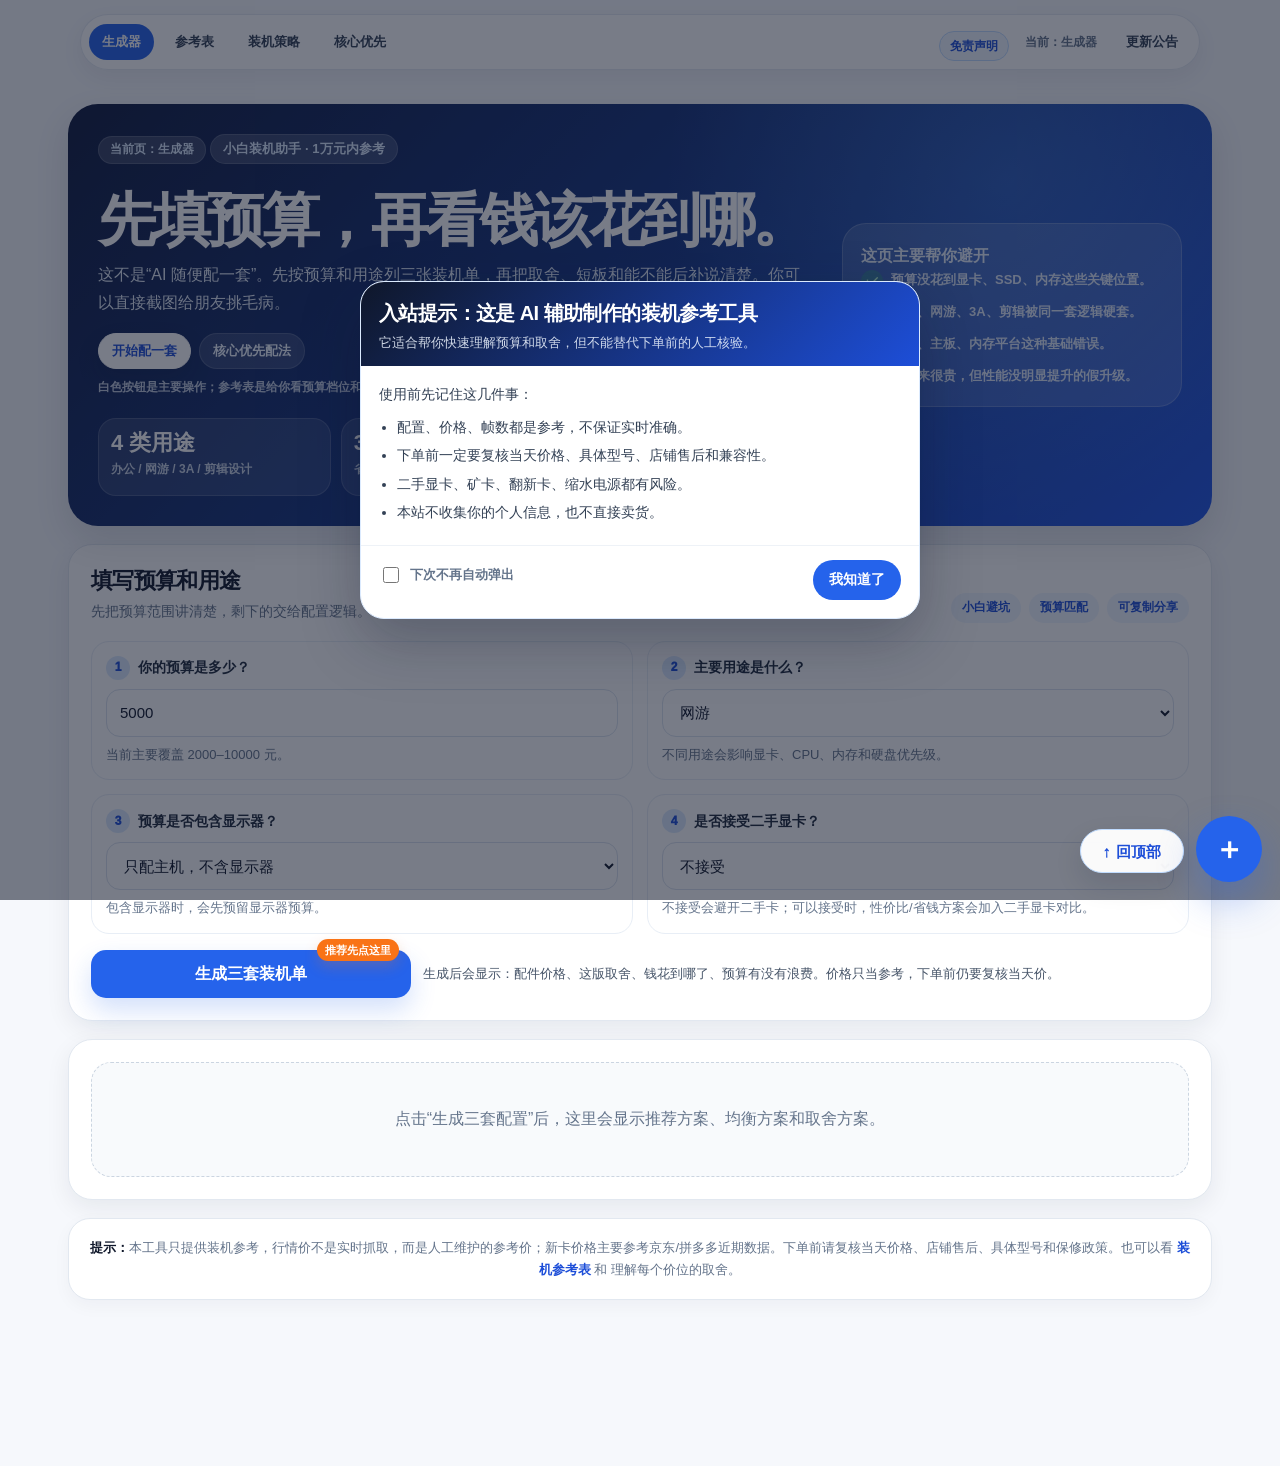
==== commit a0833333: "Add files via upload" ====
--- a/index.html
+++ b/index.html
@@ -326,27 +326,7 @@
       font-size: 13px;
       line-height: 1.6;
     }
-
-    .quick-presets {
-      display: flex;
-      flex-wrap: wrap;
-      gap: 8px;
-      margin-top: 14px;
-    }
-
-    .quick-presets button {
-      width: auto;
-      min-height: 36px;
-      padding: 0 12px;
-      border-radius: 999px;
-      background: #eef2ff;
-      color: #3730a3;
-      box-shadow: none;
-      font-size: 13px;
-      font-weight: 900;
-    }
-
-    .actions {
+.actions {
       display: grid;
       grid-template-columns: minmax(210px, 320px) 1fr;
       gap: 12px;
@@ -717,18 +697,7 @@
       .actions button {
         width: 100%;
       }
-
-      .quick-presets {
-        overflow-x: auto;
-        flex-wrap: nowrap;
-        padding-bottom: 4px;
-      }
-
-      .quick-presets button {
-        flex: 0 0 auto;
-      }
-
-      .result-head {
+.result-head {
         display: block;
       }
 
@@ -885,14 +854,7 @@
     .build:nth-child(3) .strategy-box strong {
       color: #c2410c;
     }
-
-  
-    .quick-presets-note {
-      margin-top: 8px;
-    }
-
-  
-    .top-links {
+.top-links {
       display: flex;
       flex-wrap: wrap;
       gap: 8px;
@@ -1057,22 +1019,7 @@
       .page {
         overflow-x: hidden;
       }
-
-      .quick-presets {
-        display: grid;
-        grid-template-columns: repeat(2, minmax(0, 1fr));
-        overflow: visible;
-        flex-wrap: initial;
-        padding-bottom: 0;
-      }
-
-      .quick-presets button {
-        width: 100%;
-        min-width: 0;
-        white-space: normal;
-      }
-
-      .result-actions {
+.result-actions {
         grid-template-columns: 1fr;
       }
 
@@ -1082,15 +1029,7 @@
         white-space: normal;
       }
     }
-
-    @media (max-width: 420px) {
-      .quick-presets {
-        grid-template-columns: 1fr;
-      }
-    }
-
-  
-    .back-top-float {
+.back-top-float {
       position: fixed;
       right: 18px;
       bottom: 18px;
@@ -2217,7 +2156,6 @@
     body.dark-mode .notice,
     body.dark-mode .recommendation-hint,
     body.dark-mode .detail-panel,
-    body.dark-mode .quick-presets button,
     body.dark-mode .pill,
     body.dark-mode .mini-badge {
       background: rgba(15, 23, 42, 0.88);
@@ -2966,6 +2904,23 @@
   }
 }
 
+
+/* v2.12.15：详情区减负，避免三张卡重复大段提醒 */
+.detail-toggle summary {
+  cursor: pointer;
+}
+.detail-body {
+  display: grid;
+  gap: 10px;
+}
+.detail-body .strategy-box {
+  padding: 12px 14px;
+}
+.detail-body p {
+  margin: 4px 0;
+  line-height: 1.75;
+}
+
 </style>
   <meta name="description" content="面向小白的电脑配置生成器，按预算、用途、是否接受二手显卡生成办公、网游、3A、剪辑设计装机参考。" />
   <meta name="theme-color" content="#2563eb" />
@@ -3060,7 +3015,6 @@
             <option value="3A游戏">3A游戏</option>
             <option value="办公学习">办公学习</option>
             <option value="剪辑设计">剪辑设计</option>
-            <option value="家用娱乐">家用娱乐</option>
           </select>
           <div class="note">不同用途会影响显卡、CPU、内存和硬盘优先级。</div>
         </div>
@@ -3088,14 +3042,6 @@
         </div>
       </div>
 
-      <div class="quick-presets" aria-label="快速切换用途">
-        <button type="button" onclick="applyPurpose('网游')">网游</button>
-        <button type="button" onclick="applyPurpose('3A游戏')">3A游戏</button>
-        <button type="button" onclick="applyPurpose('办公学习')">办公学习</button>
-        <button type="button" onclick="applyPurpose('剪辑设计')">剪辑设计</button>
-      </div>
-      <div class="note quick-presets-note">上面的按钮只切用途，不代表最低预算。预算还是按你填的来；太低就会给过渡或风险提醒。</div>
-
       <div class="actions">
         <button class="primary-generate" type="button" onclick="generateBuilds()">生成三套装机单</button>
         <div class="button-help">生成后会显示：配件价格、这版取舍、钱花到哪了、预算有没有浪费。价格只当参考，下单前仍要复核当天价。</div>
@@ -3116,10 +3062,14 @@
   <script>
     const db = window.PC_BUILDER_PARTS;
 
+    function normalizePurpose(value) {
+      return value === "办公学习" ? "办公学习" : value;
+    }
+
     function getInput() {
       return {
         budget: Number(document.getElementById("budget").value),
-        purpose: document.getElementById("purpose").value,
+        purpose: normalizePurpose(document.getElementById("purpose").value),
         monitor: document.getElementById("monitor").value,
         used: document.getElementById("used").value
       };
@@ -3204,7 +3154,7 @@
     }
 
     function getPurposeFamily(purpose) {
-      if (purpose === "办公学习" || purpose === "家用娱乐") return "office";
+      if (purpose === "办公学习") return "office";
       if (purpose === "网游") return "game";
       if (purpose === "3A游戏") return "game3a";
       if (purpose === "剪辑设计") return "creator";
@@ -3609,12 +3559,12 @@
       else if (gpu.includes("RTX 5060")) points.push("RTX5060：只有差价明显低于 5060Ti 时才更值得考虑。");
       else if (gpu.includes("RX 7800 XT")) points.push("RX7800XT：2K 游戏性能强，但电源和机箱风道要跟上。");
       else if (gpu.includes("RX 6650 XT")) points.push("RX6650XT：1080P 网游性价比卡。");
-      else if (gpu.includes("核显")) points.push("核显：适合办公过渡，不是正经游戏主机。");
+      else if (gpu.includes("核显")) points.push("核显：适合办公学习和临时过渡，不建议当游戏主力。");
 
       if (cpu.includes("7500F")) points.push("R5 7500F：AM5 新平台，后续升级空间更好。");
       else if (cpu.includes("5600") && board.includes("B550")) points.push("R5 5600：AM4 成熟便宜，但高预算不当主流新平台。");
 
-      if (storage.includes("512GB") || storage.includes("256GB")) points.push("硬盘偏小：游戏/资料多，后续优先加 1TB SSD。");
+      if (storage.includes("512GB") || storage.includes("256GB")) points.push("硬盘偏小：资料多就优先 1TB SSD，不够再加硬盘。");
       if (ram.includes("16GB") && (purpose === "剪辑设计" || purpose === "办公学习")) points.push("16GB 可用，但多开/剪辑更建议 32GB。");
 
       return points.slice(0, 3);
@@ -3636,43 +3586,25 @@
 
     function buildPlainTalk(build) {
       const label = String(build.bandLabel || "");
-      const ramPrice = build.parts.ram.price;
-      const storagePrice = build.parts.storage.price;
-      const gpuPrice = build.parts.gpu.price;
-      const cpuPrice = build.parts.cpu.price;
+      const gpuText = String(build.gpu || "");
+      const storageText = String(build.storage || "");
+      const ramText = String(build.ram || "");
       const notes = [];
 
-      if (label.includes("办公")) {
-        if (build.parts.ram.price >= 1000 || build.parts.storage.price >= 1000 || build.parts.cpu.price >= 1200) {
-          notes.push("这套是高预算办公学习思路，重点不是游戏显卡，而是 CPU、内存、硬盘容量和长期流畅度。");
-        } else {
-          notes.push("这套没有把钱往花哨配置上堆，重点是稳定、够用和好上手。");
-        }
-      } else if (String(build.gpu || "").includes("核显")) {
-        notes.push("这套是核显过渡方案，能开机、办公和轻度网游，但不要把它当成正经独显游戏主机。");
-      } else if (label.includes("低预算网游")) {
-        notes.push("这套核心思路是把有限预算尽量用到独显上，让 2500 左右也能有基础游戏性能。");
+      if (label.includes("办公") || gpuText.includes("核显")) {
+        notes.push("这套偏日常和稳定，不是为了游戏显卡堆料。");
       } else if (label.includes("网游")) {
-        notes.push(gpuPrice >= cpuPrice ? "这套主要把钱花在显卡上，适合玩网游。" : "这套会先保证基础流畅，再兼顾网游体验。");
+        notes.push("这套优先帧率稳定和日常好用，显卡按预算控制。");
       } else if (label.includes("3A")) {
-        notes.push("这套会更重视显卡和内存，适合玩 3A 游戏。" );
+        notes.push("这套优先显卡和画质表现，同时避免 CPU 明显拖后腿。");
       } else if (label.includes("剪辑")) {
-        notes.push("这套更看重 CPU、内存和硬盘容量，适合剪辑和设计。" );
+        notes.push("这套优先 N 卡、内存和 SSD，再兼顾 CPU 多核。");
       } else {
-        notes.push("这套是偏均衡的思路，兼顾日常使用和后续升级。" );
-      }
-
-      if (ramPrice >= 650) {
-        notes.push("现在内存价格偏高，所以没有为了 32GB 强行挤掉别的预算。");
-      }
-
-      if (String(build.storage).includes("1TB 普通")) {
-        notes.push("现在 SSD 偏贵，所以这套先用普通 1TB，而不是高端 1TB 盘。");
-      } else if (String(build.storage).includes("500GB")) {
-        notes.push("硬盘是省钱过渡思路，后续游戏多了建议再加 1TB。");
-      } else if (String(build.storage).includes("高性能")) {
-        notes.push("这套用了高性能 SSD，但低预算用户不建议优先这样花钱。");
-      }
+        notes.push("这套走均衡路线，不把预算全部压到单个配件。");
+      }
+
+      if (storageText.includes("512GB")) notes.push("512GB 偏过渡，游戏多建议后续加 1TB。");
+      if (/16GB/.test(ramText) && /DDR5/.test(ramText)) notes.push("16GB DDR5 够入门，长期多开可后续补到 32GB。");
 
       return notes.join(" ");
     }
@@ -3981,7 +3913,7 @@
     }
 
     function getPurposePriorityText(purpose) {
-      if (purpose === "办公学习" || purpose === "家用娱乐") {
+      if (purpose === "办公学习") {
         return "办公学习优先 CPU、内存、SSD 和显示器体验，不应该为了花满预算硬上独显。";
       }
       if (purpose === "3A游戏") {
@@ -4058,50 +3990,34 @@
     function getAlternativeAdvice(build, input) {
       const safeInput = input || getInput();
       const text = [build.cpu, build.gpu, build.board, build.ram, build.storage, build.psu, build.case].join(" ");
-      const purpose = safeInput?.purpose || "";
-      const tips = [];
+      const purpose = normalizePurpose(safeInput?.purpose || "");
+
+      if (purpose === "网游") {
+        if (text.includes("核显")) return ["这套只适合过渡和轻网游；想稳定玩网游，建议提高预算上独显。"];
+        if (/RTX 5060 Ti|RTX 5060|RX 7600|RX 7700 XT|RX 7800 XT|RX 9070/.test(text)) return ["预算紧张就换同级低价独显；不建议退到核显。"];
+        return ["网游别把显卡退到核显；优先保留独显，再从品牌和硬盘上省。"];
+      }
+
+      if (purpose === "3A游戏") {
+        if (text.includes("RTX 5070")) return ["RTX5070 适合 2K 3A；如果当天涨价明显，可对比 RX9070 / RX9070XT。"];
+        if (text.includes("RX 9070 XT")) return ["RX9070XT 适合重 3A 画质；更看重 DLSS / CUDA 时再回看 RTX5070。"];
+        if (text.includes("RX 9070")) return ["RX9070 是 3A 性价比路线；同价位可对比 RTX4070 / RTX5070。"];
+        if (text.includes("RX 7800 XT")) return ["RX7800XT 主打 2K 性价比；涨价时优先看 RX7700XT / RX9070。"];
+        if (text.includes("RX 7700 XT")) return ["RX7700XT 更适合省钱 2K 入门；预算够再上 RX7800XT / RX9070。"];
+        return ["3A 优先保留显卡档位；预算紧张时换同级低价型号，不要大幅降显卡。"];
+      }
+
+      if (purpose === "剪辑设计") {
+        if (/RTX 5060 Ti|RTX 4070|RTX 5070/.test(text)) return ["剪辑优先保留 N 卡、内存和 SSD；预算紧张先降外观和机箱。"];
+        return ["剪辑别只看显卡，内存和 SSD 也要留预算。"];
+      }
 
       if (purpose === "办公学习") {
-        tips.push("办公高预算不要硬塞独显：优先 CPU、32GB 内存、1TB/2TB SSD、安静和售后。");
-      }
-
-      if (text.includes("RX 9070 GRE")) {
-        tips.push("RX9070GRE 价格波动大：涨价就退 RX7800XT，想要 N 卡生态再看 RTX5070。");
-      } else if (text.includes("RX 7800 XT")) {
-        tips.push("RX7800XT 如果涨价太多：可看 RX9070GRE / RTX5060Ti 16G；只玩网游也可以退 RTX5060 省钱。");
-      } else if (text.includes("RTX 5060 Ti 16GB")) {
-        tips.push("RTX5060Ti 16G 适合大显存/N 卡生态；纯游戏不刚需 16GB 时，也可对比 RX7800XT / RX9070GRE。");
-      } else if (text.includes("RTX 5060")) {
-        tips.push("RTX5060 贵了就对比 RX6750XT / RX7600；需要 DLSS、低功耗和 N 卡生态再保留 RTX5060。");
-      } else if (text.includes("RX 6750")) {
-        tips.push("RX6750 系列看当天价格：接近 RTX5060 就要对比功耗、售后和你玩的游戏。");
-      } else if (text.includes("RX 6650 XT")) {
-        tips.push("RX6650XT 是 1080P 性价比卡；如果只玩轻网游可退 RX6600，想更稳可上 RTX5060。");
-      } else if (text.includes("核显")) {
-        tips.push("核显办公机不建议乱加廉价独显；真要玩游戏，直接看网游预算档更清楚。");
-      }
-
-      if (text.includes("512GB") || text.includes("256GB")) {
-        tips.push("硬盘小不是大坑，但游戏多/资料多的人优先加 1TB SSD，别先加机箱灯效。");
-      }
-
-      if (text.includes("16GB DDR5")) {
-        tips.push("16GB DDR5 是入门过渡；多开、剪辑、长期使用建议后续补到 32GB。");
-      }
-
-      if (text.includes("A620M")) {
-        tips.push("A620M 够用但扩展一般；预算够、想长期用，可以加钱换 B650M。");
-      }
-
-      tips.push("显卡别只看型号，也要看显存版本；同名显卡可能有 8G/16G 等不同版本。");
-      tips.push("R5 5600 配 B450M 已经够用，想省钱可看 A520M；B550M 主要买扩展和更好供电。");
-      tips.push("RX9060XT / RX7700XT 这类中端卡价格波动大，重点对比 RX6750GRE、RX7800XT 和 RTX5060Ti。");
-
-      if (!tips.length) {
-        tips.push("这套没有明显必须替换的大件；下单时主要复核当天价格、售后和具体品牌型号。");
-      }
-
-      return tips.slice(0, 3);
+        if (text.includes("核显")) return ["办公学习可以先用核显；后续有游戏需求，再单独加独显。"];
+        return ["办公学习优先稳定、内存和 SSD；不建议为了看着强行加独显。"];
+      }
+
+      return ["预算紧张时优先换同级低价型号，不要牺牲关键体验。"];
     }
 
     function getOfficeProfileAdvice(input) {
@@ -4119,16 +4035,9 @@
 
     function getBuyCheckTips(build) {
       const text = [build.cpu, build.gpu, build.board, build.ram, build.storage, build.psu, build.case].join(" ");
-      const tips = [];
-
-      tips.push("复核当天价格和店铺售后，别只看配置单总价。");
-      tips.push("确认显卡显存容量，别把 8G/16G 版本买错。");
-      if (text.includes("电源")) tips.push("电源看具体型号和售后，别只看瓦数。");
-      tips.push("散热器看 CPU 功耗和机箱高度，别漏买或买了装不下。");
-      if (text.includes("B650") || text.includes("A620")) tips.push("AM5 平台注意主板 BIOS、内存兼容和售后。");
-      if (text.includes("二手")) tips.push("二手显卡必须验温度、噪音、接口、烤机和退换。");
-      if (text.includes("RX 9070") || text.includes("RTX 5070")) tips.push("高价显卡下单前复核当天价，别追涨。");
-
+      const tips = ["复核当天价格、显存版本和店铺售后。"];
+      if (text.includes("电源")) tips.push("电源看具体型号，别只看瓦数。");
+      if (text.includes("二手")) tips.push("二手显卡必须验温度、噪音和退换。");
       return tips.slice(0, 2);
     }
 
@@ -4196,7 +4105,7 @@
       return notes.join(" ");
     }
     function applyPurpose(purpose) {
-      document.getElementById("purpose").value = purpose;
+      document.getElementById("purpose").value = normalizePurpose(purpose);
       generateBuilds();
       document.getElementById("result").scrollIntoView({ block: "start" });
     }
@@ -4204,7 +4113,7 @@
     function applyPreset(budget, purpose) {
       // 保留给旧版本/调试用；用户页面的快捷按钮不再调用它，避免固定预算误导。
       document.getElementById("budget").value = budget;
-      document.getElementById("purpose").value = purpose;
+      document.getElementById("purpose").value = normalizePurpose(purpose);
       document.getElementById("monitor").value = "hostOnly";
       document.getElementById("used").value = "不接受";
       generateBuilds();
@@ -4303,7 +4212,7 @@
       if (purpose === "网游") return ["高帧网游版", "均衡省心版", "省钱取舍版"][index] || "网游对比版";
       if (purpose === "3A游戏") return ["3A画质版", "均衡高性能版", "省钱画质版"][index] || "3A对比版";
       if (purpose === "剪辑设计") return ["剪辑均衡版", "显存增强版", "预算控制版"][index] || "剪辑对比版";
-      if (purpose === "办公学习" || purpose === "家用娱乐") return ["舒适办公版", "容量优先版", "省钱够用版"][index] || "办公对比版";
+      if (purpose === "办公学习") return ["舒适办公版", "容量优先版", "省钱够用版"][index] || "办公对比版";
       return ["推荐方案", "对比方案", "省钱方案"][index] || "参考方案";
     }
 
@@ -4326,7 +4235,7 @@
           if (isNvidiaGpuModel(build.gpu)) score += 20;
           if (/32GB/i.test(String(build.ram || ""))) score += 14;
           if (/1TB|2TB/i.test(String(build.storage || ""))) score += 8;
-        } else if (purpose === "办公学习" || purpose === "家用娱乐") {
+        } else if (purpose === "办公学习") {
           if (/核显/i.test(String(build.gpu || ""))) score += 25;
           score += cpuScore / 1200;
         }
@@ -4408,6 +4317,7 @@
       else if (total > budget + 400) score -= 10;
 
       if (purpose === "网游") {
+        if (build.midBudgetOnlineFixed) score += 20;
         if (isX3DCpu(build.cpu)) score += 12;
         if (/7800X3D|9800X3D/i.test(String(build.cpu || ""))) score += 10;
         if (/5800X3D/i.test(String(build.cpu || ""))) score -= 22; // 5800X3D 当前价格偏高，不作默认优选
@@ -4431,7 +4341,7 @@
         if (!/1TB|2TB/i.test(String(build.storage || ""))) score -= 12;
       }
 
-      if (purpose === "办公学习" || purpose === "家用娱乐") {
+      if (purpose === "办公学习") {
         if (budget >= 5000 && !/核显/i.test(String(build.gpu || ""))) score -= 22;
       }
 
@@ -4516,7 +4426,7 @@
       if (purpose === "网游") return index === 0 ? "高帧网游版" : index === 1 ? "均衡省心版" : "省钱够用版";
       if (purpose === "3A游戏") return index === 0 ? "3A画质版" : index === 1 ? "均衡高性能版" : "省钱画质版";
       if (purpose === "剪辑设计") return index === 0 ? "剪辑效率版" : index === 1 ? "均衡创作版" : "预算控制版";
-      if (purpose === "办公学习" || purpose === "家用娱乐") return index === 0 ? "舒适省心版" : index === 1 ? "均衡耐用版" : "省钱够用版";
+      if (purpose === "办公学习") return index === 0 ? "舒适省心版" : index === 1 ? "均衡耐用版" : "省钱够用版";
       return index === 0 ? "推荐方案" : index === 1 ? "均衡方案" : "省钱方案";
     }
 
@@ -4567,7 +4477,7 @@
         else Object.assign(patch, { cpu: C.i5_12600kf || C.i5_13400f || C.r5_7500f, board: C.r5_7500f && !(C.i5_12600kf || C.i5_13400f) ? (M.a620m || M.b650m) : M.b660m, ram: R.d4_32 || R.d5_16 || R.d4_16, gpu: G.rtx5060ti8 || G.rtx5060 || G.rtx4060ti, storage: S.ssd1t || S.ssd500, psu: P.p650 });
       }
 
-      if (purpose === "办公学习" || purpose === "家用娱乐") {
+      if (purpose === "办公学习") {
         if (roleIndex === 0) Object.assign(patch, { cpu: C.r5_8600g || C.r5_5600g || C.i5_12400, board: C.r5_8600g ? M.a620m : (M.b550m || M.h610m), ram: C.r5_8600g ? R.d5_16 : R.d4_16, gpu: G.igpu, storage: S.ssd1t || S.ssd500, psu: P.p550 || P.p500 });
         else if (roleIndex === 1) Object.assign(patch, { cpu: C.r5_5600g || C.i3_12100 || C.r5_5600, board: C.r5_5600g ? M.b550m : M.h610m, ram: R.d4_16, gpu: G.igpu, storage: S.ssd1t || S.ssd500, psu: P.p550 || P.p500 });
         else Object.assign(patch, { cpu: C.r5_5600g || C.i3_12100 || C.r5_5500, board: C.r5_5600g ? M.a520m : M.h610m, ram: R.d4_16, gpu: G.igpu, storage: S.ssd500, psu: P.p500 || P.p550 });
@@ -4750,6 +4660,37 @@
         fixed.budgetFit = getBudgetFit(fixed);
         fixed.safety = validateBuild(fixed);
         fixed.recommendationScore = getBuildRecommendationScore(fixed, input);
+        return fixed;
+      });
+    }
+
+
+    function enforceMidBudgetOnlineFinalTier(builds, input) {
+      const budget = Number(input?.budget || 0);
+      if (input?.purpose !== "网游" || budget < 4300 || budget > 5600) return builds;
+
+      const seed = builds && builds.length ? builds[0] : {};
+      const rolePatches = budget >= 5200
+        ? [
+            { cpu: C.r5_5600 || C.i5_12400f, board: M.b550m || M.b450m, ram: R.d4_16, gpu: G.rtx5060 || G.rtx4060 || G.rx7600, storage: S.ssd500, psu: P.p550 },
+            { cpu: C.i5_12600kf || C.r5_5600, board: C.i5_12600kf ? M.b660m : (M.b550m || M.b450m), ram: R.d4_16, gpu: G.rx7700xt || G.rx6750gre || G.rtx4060, storage: S.ssd500, psu: P.p650 || P.p550 },
+            { cpu: C.r5_5600 || C.i5_12400f, board: M.b450m || M.b550m, ram: R.d4_16, gpu: G.rx7600 || G.rx6650xt || G.rtx4060, storage: S.ssd500, psu: P.p550 }
+          ]
+        : [
+            { cpu: C.r5_5600 || C.i5_12400f, board: M.b450m || M.b550m, ram: R.d4_16, gpu: G.rx6750gre || G.rtx4060 || G.rx7600, storage: S.ssd500, psu: P.p650 || P.p550 },
+            { cpu: C.r5_5600 || C.i5_12600kf, board: M.b450m || M.b550m, ram: R.d4_16, gpu: G.rtx4060 || G.rx7600 || G.rx6650xt, storage: S.ssd500, psu: P.p550 },
+            { cpu: C.r5_5600 || C.i5_12400f, board: M.b450m || M.b550m, ram: R.d4_16, gpu: G.rx7600 || G.rx6650xt || G.rtx4060, storage: S.ssd500, psu: P.p550 }
+          ];
+
+      return rolePatches.map((patch, index) => {
+        const fixed = finalizeRepairedBuild(builds[index] || seed, input, cleanVariantPatch(patch), "5000 网游专用修正：不为了凑第三套强行超预算。");
+        fixed.index = index;
+        fixed.roleIndex = index;
+        fixed.name = getThreePlanRoleName(index, input);
+        fixed.midBudgetOnlineFixed = true;
+        fixed.budgetFit = getBudgetFit(fixed);
+        fixed.safety = validateBuild(fixed);
+        fixed.recommendationScore = getBuildRecommendationScore(fixed, input) + (index === 0 ? 8 : 0) - (index === 2 ? 6 : 0);
         return fixed;
       });
     }
@@ -4818,7 +4759,8 @@
 
       const distinctBuilds = enforceThreeDistinctBuilds(builds, input);
       const highBudget3AFixedBuilds = enforceHighBudget3AFinalTier(distinctBuilds, input);
-      builds.splice(0, builds.length, ...highBudget3AFixedBuilds);
+      const midBudgetOnlineFixedBuilds = enforceMidBudgetOnlineFinalTier(highBudget3AFixedBuilds, input);
+      builds.splice(0, builds.length, ...midBudgetOnlineFixedBuilds);
 
       builds.forEach(build => {
         build.strategyText = getStrategyText(build, builds, input);
@@ -4853,7 +4795,6 @@
             <span class="pill">价格更新时间：2026.05 京东/拼多多参考</span>
             <div class="result-actions">
               <button type="button" onclick="copyAllBuilds(this)" data-original-text="复制全部方案">复制全部方案</button>
-              <button type="button" class="secondary-action" onclick="copySharePrompt(this)" data-original-text="复制提问文案">复制提问文案</button>
             </div>
           </div>
         </div>
@@ -5374,7 +5315,7 @@
       }
 
       // 办公学习：高预算不硬塞独显，预算优先给 CPU、内存、SSD、显示器体验
-      if ((purpose === "办公学习" || purpose === "家用娱乐") && budget >= 5000) {
+      if ((purpose === "办公学习") && budget >= 5000) {
         if (!/核显/i.test(gpuText)) {
           patch.gpu = G.igpu;
           patch.cpu = budget >= 7000 ? C.r5_9600x : C.i5_13500;
@@ -5625,7 +5566,7 @@
         if (/i5-13400F|i5-12400F/i.test(String(build.cpu || "")) && /B760M DDR5/i.test(String(build.board || ""))) score -= 14;
       }
 
-      if ((input.purpose === "办公学习" || input.purpose === "家用娱乐") && input.budget >= 5000 && !/核显/i.test(gpuText)) score -= 22;
+      if (input.purpose === "办公学习" && input.budget >= 5000 && !/核显/i.test(gpuText)) score -= 22;
       if (input.purpose === "剪辑设计" && input.budget >= 6000) {
         if (isNvidiaGpuModel(gpuText)) score += 12;
         if (/32GB/i.test(String(build.ram || ""))) score += 10;
@@ -5849,37 +5790,67 @@
       });
     }
 
+    function getDecisionReason(build, input, index) {
+      const purpose = input?.purpose || "";
+      const name = String(build?.name || "");
+      const gpu = compactPartText(build.parts?.gpu || build.gpu, "gpu");
+      const cpu = compactPartText(build.parts?.cpu || build.cpu, "cpu");
+      const total = Number(build.totalWithMonitor || build.total || 0);
+      const budget = Number(input?.budget || 0);
+      const isOver = budget && total > budget + 300;
+      const lowSpend = budget && total < budget * 0.72 && !name.includes("省钱");
+
+      if (isOver) return `略超预算，除非当天价格能压下来，否则别优先抄。`;
+      if (purpose === "3A游戏") {
+        if (name.includes("省钱")) return `少花钱对比：${gpu} 能玩，但画质/寿命空间不如前两套。`;
+        if (index === 0) return `画质优先：核心看 ${gpu}，适合更在意 2K/3A 表现。`;
+        return `均衡优先：${cpu} + ${gpu}，平台和显卡都不明显短板。`;
+      }
+      if (purpose === "网游") {
+        if (name.includes("省钱")) return `省钱对比：预算压得低，适合 1080P 网游够用党。`;
+        if (index === 0) return `帧率优先：更看 CPU 和稳定性，显卡不过度堆。`;
+        return `均衡对比：价格、帧率和后续升级空间更折中。`;
+      }
+      if (purpose === "剪辑设计") {
+        if (name.includes("预算") || name.includes("省钱")) return `预算控制：能做轻剪，但大工程优先加内存/SSD。`;
+        return `创作优先：重点看 N 卡、内存、SSD 和 CPU 多核。`;
+      }
+      if (name.includes("省钱")) return `省钱对比：够用优先，不追求花满预算。`;
+      if (lowSpend) return `这套花费偏低，适合不想把预算用满的人。`;
+      return `主推对比：预算利用和基础体验比较稳。`;
+    }
+
     function renderDecisionGuide(input, builds) {
-      const pick = pickRecommendedBuild(builds, input);
+      const pick = builds.find(build => build.isRecommended) || pickRecommendedBuildSmart(builds, input) || pickRecommendedBuild(builds, input);
       if (!pick) return "";
 
       const pickTotal = aboutMoney(pick.totalWithMonitor || pick.total);
       const list = builds.map((build, index) => {
-        const type = index === 0 ? "推荐" : (index === 1 ? "对比" : "取舍");
+        const type = build === pick ? "推荐" : (index === 1 ? "对比" : "取舍");
         const total = aboutMoney(build.totalWithMonitor || build.total);
         return `
           <li>
             <span class="decision-mini-label">${type}</span>
-            <span><b>${build.name} ${total}</b><br>${getDecisionOneLine(build, input)}</span>
+            <span><b>${build.name} ${total}</b><br>${getDecisionReason(build, input, index)}</span>
           </li>
         `;
       }).join("");
 
       return `
         <section class="decision-panel" aria-label="三套方案选择建议">
-          <h3>看完配置后：三套怎么选</h3>
+          <h3>三套怎么选</h3>
           <div class="decision-main">
             <div class="decision-pick">
-              <strong>默认更推荐：${pick.name} · ${pickTotal}</strong>
-              ${getDecisionOneLine(pick, input)}
-              <br>第一套适合直接参考；另外两套用来对比取舍，质量不足会直接标“不推荐”。
+              <strong>默认推荐：${pick.name} · ${pickTotal}</strong>
+              ${getDecisionReason(pick, input, builds.indexOf(pick))}
+              <br>第一眼先看默认推荐；另外两套只用来比较“更强 / 更省 / 更均衡”的取舍。
             </div>
             <ul class="decision-list">${list}</ul>
           </div>
           <div class="decision-jump-row">
             ${builds.map((build, index) => {
               const schemeClass = index === 0 ? "scheme-safe" : (index === 1 ? "scheme-value" : "scheme-save");
-              return `<button type="button" class="jump-build-btn ${schemeClass}" onclick="document.querySelectorAll('.build')[${index}]?.scrollIntoView({block:'start',behavior:'smooth'})">回看${build.name}配置</button>`;
+              return `<button type="button" class="jump-build-btn ${schemeClass}" onclick="document.querySelectorAll('.build')[${index}]?.scrollIntoView({block:'start',behavior:'smooth'})">回看${build.name}</button>`;
             }).join("")}
           </div>
         </section>
@@ -6011,18 +5982,14 @@
               ${keyPoints.map(point => `<div class="key-point">${point}</div>`).join("")}
             </div>
             <details class="detail-toggle">
-              <summary>展开详细解释、替代和注意事项</summary>
+              <summary>展开详细解释</summary>
               <div class="detail-body">
                 <div class="strategy-box"><strong>这版取舍</strong>${build.strategyText || "按当前预算和用途做均衡参考。"}</div>
-                ${build.autoUpgradeNotes && build.autoUpgradeNotes.length ? `<div class="strategy-box"><strong>钱花到哪了</strong>${build.autoUpgradeNotes.slice(0, 3).join("；")}</div>` : ""}
-                <div class="strategy-box"><strong>同价替代</strong>${getAlternativeAdvice(build, window.latestInput || getInput()).join("；")}</div>
-                <div class="strategy-box"><strong>下单前看一眼</strong>${getBuyCheckTips(build).join("；")}</div>
+                ${build.autoUpgradeNotes && build.autoUpgradeNotes.length ? `<div class="strategy-box"><strong>钱花到哪了</strong>${build.autoUpgradeNotes.slice(0, 2).join("；")}</div>` : ""}
+                <div class="strategy-box"><strong>可替代</strong>${getAlternativeAdvice(build, window.latestInput || getInput()).slice(0, 1).join("；")}</div>
                 <p><strong>我的理解：</strong>${buildPlainTalk(build)}</p>
                 <p><strong>性能参考：</strong>${buildPerformanceText(build)}</p>
                 <p><strong>预算匹配：</strong>${build.budgetFit ? build.budgetFit.text : "按当前模板估算。"}</p>
-                <p><strong>预算微调：</strong>${build.microBudgetAdvice || "价格有小幅波动，下单前按当天价格微调即可。"}</p>
-                <p><strong>可以怎么调整：</strong>${build.budgetFit ? build.budgetFit.advice : "下单前复核当天价格。"}</p>
-                <p><strong>注意事项：</strong>${shortAttentionText(build)}</p>
               </div>
             </details>
             <button type="button" class="copy-btn" onclick="copySingleBuild(this, ${build.index})">复制这套</button>
@@ -6068,15 +6035,11 @@
       lines.push(
         `适合谁：${build.people}`,
         `这版取舍：${build.strategyText || "按当前预算和用途做均衡参考。"}`,
-        `${build.autoUpgradeNotes && build.autoUpgradeNotes.length ? `钱花到哪了：${build.autoUpgradeNotes.slice(0, 3).join("；")}` : "钱花到哪了：无需强行改动"}`,
-        `同价替代：${getAlternativeAdvice(build, input).join("；")}`,
-        `下单前看一眼：${getBuyCheckTips(build).join("；")}`,
+        `${build.autoUpgradeNotes && build.autoUpgradeNotes.length ? `钱花到哪了：${build.autoUpgradeNotes.slice(0, 2).join("；")}` : "钱花到哪了：无需强行改动"}`,
+        `可替代：${getAlternativeAdvice(build, input).slice(0, 1).join("；")}`,
         `我的理解：${buildPlainTalk(build)}`,
         `性能参考：${buildPerformanceText(build)}`,
-        `预算匹配：${build.budgetFit ? build.budgetFit.text : "按当前模板估算。"}`,
-        `预算微调：${build.microBudgetAdvice || "价格有小幅波动，下单前按当天价格微调即可。"}`,
-        `可以怎么调整：${build.budgetFit ? build.budgetFit.advice : "下单前复核当天价格。"}`,
-        `注意事项：${buildAttentionText(build)}`
+        `预算匹配：${build.budgetFit ? build.budgetFit.text : "按当前模板估算。"}`
       );
 
       return lines.join("\n");
@@ -6085,7 +6048,7 @@
       const header = [
         "【小白电脑配置生成器】",
         `预算：${money(input.budget)}｜用途：${input.purpose}｜二手显卡：${input.used}`,
-        "下面是生成的两套参考方案：",
+        "下面是生成的三套参考方案：",
         ""
       ];
 
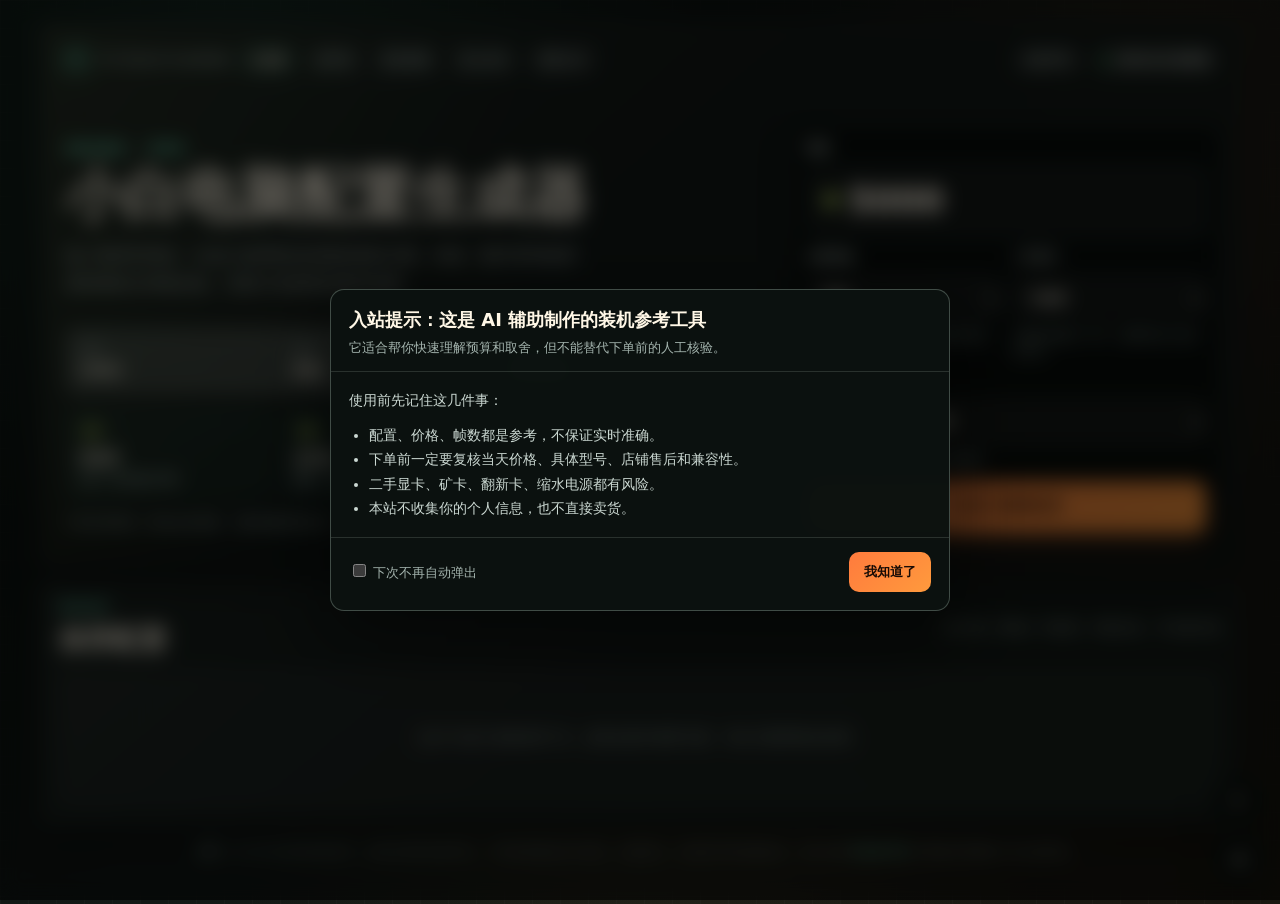
==== commit 12bbff9e: "Add files via upload" ====
--- a/index.html
+++ b/index.html
@@ -1,3063 +1,1455 @@
-<!DOCTYPE html>
+<!doctype html>
 <html lang="zh-CN">
 <head>
   <meta charset="UTF-8" />
   <meta name="viewport" content="width=device-width, initial-scale=1.0" />
-  <title>小白电脑配置生成器｜1万元内装机参考</title>
+  <title>小白电脑配置生成器｜Rebirth 合并版</title>
+  <link rel="icon" href="./icon.svg" />
+  <link rel="manifest" href="./manifest.webmanifest" />
   <style>
-
-    :root {
-      --bg: #f6f8fc;
-      --surface: #ffffff;
-      --text: #0f172a;
-      --muted: #64748b;
-      --line: #e2e8f0;
-      --blue: #2563eb;
-      --blue-dark: #1d4ed8;
-      --green: #059669;
-      --orange: #f97316;
-      --red: #dc2626;
-      --shadow: 0 8px 24px rgba(15, 23, 42, 0.07);
-      --radius-xl: 24px;
-      --radius-lg: 18px;
-      --radius-md: 14px;
-    }
-
-    * {
-      box-sizing: border-box;
-    }
-
-    html {
-      scroll-behavior: smooth;
-    }
-
-    body {
-      margin: 0;
-      font-family: -apple-system, BlinkMacSystemFont, "Segoe UI", "Microsoft YaHei", sans-serif;
-      color: var(--text);
-      background: var(--bg);
-      min-height: 100vh;
-    }
-
-    .page {
-      width: min(100%, 1180px);
-      margin: 0 auto;
-      padding: 24px 18px 54px;
-    }
-
-    .hero {
-      position: relative;
-      overflow: hidden;
-      border-radius: 30px;
-      padding: 30px;
-      margin-bottom: 18px;
-      color: white;
-      background:
-        radial-gradient(circle at 82% 18%, rgba(96, 165, 250, 0.28), transparent 34%),
-        linear-gradient(135deg, #101a3d 0%, #183c94 58%, #2155e5 100%);
-      box-shadow: 0 14px 34px rgba(15, 23, 42, 0.12);
-    }
-
-    .hero-shell {
-      display: grid;
-      grid-template-columns: minmax(0, 1.25fr) 340px;
-      gap: 26px;
-      align-items: center;
-    }
-
-    .eyebrow {
-      display: inline-flex;
-      width: fit-content;
-      align-items: center;
-      gap: 8px;
-      min-height: 30px;
-      padding: 0 12px;
-      border-radius: 999px;
-      background: rgba(255, 255, 255, 0.16);
-      color: #dbeafe;
-      font-size: 13px;
-      font-weight: 900;
-      border: 1px solid rgba(255, 255, 255, 0.14);
-    }
-
-    .hero h1 {
-      margin: 16px 0 12px;
-      font-size: clamp(34px, 5vw, 58px);
-      line-height: 1.02;
-      letter-spacing: -0.06em;
-      max-width: 780px;
-    }
-
-    .hero p {
-      max-width: 760px;
-      margin: 0;
-      color: rgba(239, 246, 255, 0.94);
-      font-size: 16px;
-      line-height: 1.75;
-    }
-
-    .top-links {
-      display: flex;
-      flex-wrap: wrap;
-      gap: 10px;
-      margin-top: 18px;
-      align-items: center;
-    }
-
-    .top-link {
-      display: inline-flex;
-      align-items: center;
-      justify-content: center;
-      min-height: 44px;
-      padding: 0 17px;
-      border-radius: 999px;
-      color: #eff6ff;
-      text-decoration: none;
-      font-size: 14px;
-      font-weight: 950;
-      border: 1px solid rgba(255,255,255,0.18);
-    }
-
-    .top-link.primary-link {
-      background: #ffffff;
-      color: #1d4ed8;
-      border-color: #ffffff;
-      box-shadow: 0 10px 22px rgba(15, 23, 42, 0.16);
-    }
-
-    .top-link.secondary-link {
-      background: rgba(255,255,255,0.13);
-    }
-
-    .top-link:hover {
-      opacity: 0.92;
-    }
-
-    .hero-metrics {
-      display: grid;
-      grid-template-columns: repeat(3, minmax(0, 1fr));
-      gap: 10px;
-      margin-top: 22px;
-      max-width: 760px;
-    }
-
-    .metric {
-      min-height: 78px;
-      padding: 12px;
-      border-radius: 18px;
-      background: rgba(255, 255, 255, 0.10);
-      border: 1px solid rgba(255, 255, 255, 0.14);
-    }
-
-    .metric strong {
-      display: block;
-      font-size: 22px;
-      line-height: 1.1;
-    }
-
-    .metric span {
-      display: block;
-      margin-top: 6px;
-      color: rgba(239, 246, 255, 0.8);
-      font-size: 12px;
-      line-height: 1.4;
-      font-weight: 700;
-    }
-
-    .hero-card {
-      border-radius: 24px;
-      padding: 18px;
-      background: rgba(255, 255, 255, 0.13);
-      border: 1px solid rgba(255, 255, 255, 0.18);
-    }
-
-    .hero-card-title {
-      margin: 0 0 12px;
-      color: white;
-      font-size: 15px;
-      font-weight: 950;
-    }
-
-    .hero-checks {
-      display: grid;
-      gap: 10px;
-      margin: 0;
-      padding: 0;
-      list-style: none;
-    }
-
-    .hero-checks li {
-      display: flex;
-      gap: 8px;
-      align-items: flex-start;
-      color: rgba(239, 246, 255, 0.9);
-      font-size: 14px;
-      line-height: 1.5;
-      font-weight: 700;
-    }
-
-    .hero-checks li::before {
-      content: "✓";
-      display: inline-flex;
-      align-items: center;
-      justify-content: center;
-      flex: 0 0 22px;
-      height: 22px;
-      border-radius: 999px;
-      background: rgba(34, 197, 94, 0.25);
-      color: #bbf7d0;
-      font-size: 13px;
-      font-weight: 950;
-    }
-
-    .panel {
-      background: var(--surface);
-      border: 1px solid var(--line);
-      border-radius: var(--radius-xl);
-      padding: 22px;
-      margin-bottom: 18px;
-      box-shadow: var(--shadow);
-    }
-
-    .panel-head {
-      display: flex;
-      align-items: flex-end;
-      justify-content: space-between;
-      gap: 12px;
-      margin-bottom: 18px;
-    }
-
-    .panel-title {
-      margin: 0;
-      font-size: 22px;
-      line-height: 1.25;
-      letter-spacing: -0.03em;
-    }
-
-    .panel-subtitle {
-      margin: 6px 0 0;
-      color: var(--muted);
-      font-size: 14px;
-      line-height: 1.6;
-    }
-
-    .mini-badges {
-      display: flex;
-      flex-wrap: wrap;
-      gap: 8px;
-      justify-content: flex-end;
-    }
-
-    .mini-badge {
-      display: inline-flex;
-      min-height: 30px;
-      align-items: center;
-      border-radius: 999px;
-      padding: 0 11px;
-      background: #eff6ff;
-      color: #1d4ed8;
-      font-size: 12px;
-      font-weight: 900;
-      white-space: nowrap;
-    }
-
-    .questions {
-      display: grid;
-      grid-template-columns: repeat(2, minmax(0, 1fr));
-      gap: 14px;
-    }
-
-    .question {
-      min-width: 0;
-      padding: 14px;
-      border: 1px solid #e8eef6;
-      border-radius: 18px;
-      background: #ffffff;
-    }
-
-    label {
-      display: flex;
-      gap: 8px;
-      align-items: center;
-      margin-bottom: 9px;
-      color: #1e293b;
-      font-size: 14px;
-      font-weight: 950;
-      line-height: 1.35;
-    }
-
-    .step-dot {
-      display: inline-flex;
-      align-items: center;
-      justify-content: center;
-      width: 24px;
-      height: 24px;
-      border-radius: 999px;
-      background: #dbeafe;
-      color: #1d4ed8;
-      font-size: 12px;
-      font-weight: 950;
-      flex: 0 0 auto;
-    }
-
-    input,
-    select {
-      width: 100%;
-      min-height: 48px;
-      border: 1px solid #dbe3ef;
-      border-radius: 14px;
-      padding: 0 13px;
-      background: #fff;
-      color: var(--text);
-      font: inherit;
-      font-size: 15px;
-      outline: none;
-    }
-
-    input:focus,
-    select:focus {
-      border-color: var(--blue);
-      box-shadow: 0 0 0 3px rgba(37, 99, 235, 0.12);
-    }
-
-    .note {
-      margin-top: 8px;
-      color: var(--muted);
-      font-size: 13px;
-      line-height: 1.6;
-    }
-.actions {
-      display: grid;
-      grid-template-columns: minmax(210px, 320px) 1fr;
-      gap: 12px;
-      margin-top: 16px;
-      align-items: stretch;
-    }
-
-    button {
-      min-height: 48px;
-      border: 0;
-      border-radius: 15px;
-      padding: 0 18px;
-      color: #fff;
-      background: var(--blue);
-      font: inherit;
-      font-size: 15px;
-      font-weight: 950;
-      cursor: pointer;
-      box-shadow: none;
-    }
-
-    button:hover {
-      background: var(--blue-dark);
-    }
-
-    .risk-alert {
-      margin-bottom: 12px;
-      border: 1px solid #fecaca;
-      border-left-width: 6px;
-      border-radius: 16px;
-      padding: 13px 14px;
-      background: #fff1f2;
-      color: #991b1b;
-    }
-
-    .risk-alert-title {
-      margin: 0 0 8px;
-      font-size: 18px;
-      line-height: 1.3;
-      font-weight: 950;
-      color: #991b1b;
-    }
-
-    .risk-alert ul {
-      margin: 0;
-      padding-left: 18px;
-      font-size: 14px;
-      line-height: 1.7;
-    }
-
-    .caution-alert {
-      margin-top: 12px;
-      border: 1px solid #fde68a;
-      border-radius: 16px;
-      padding: 12px 14px;
-      background: #fffbeb;
-      color: #7c4a03;
-      font-size: 13px;
-      line-height: 1.7;
-      font-weight: 800;
-    }
-
-    .good-alert {
-      margin-top: 10px;
-      border: 1px solid #bbf7d0;
-      border-radius: 16px;
-      padding: 12px 14px;
-      background: #ecfdf5;
-      color: #166534;
-      font-size: 14px;
-      line-height: 1.65;
-    }
-
-    .empty {
-      padding: 42px 16px;
-      color: var(--muted);
-      text-align: center;
-      line-height: 1.8;
-      border: 1px dashed #cbd5e1;
-      border-radius: 20px;
-      background: #f8fafc;
-    }
-
-    .result-head {
-      display: flex;
-      justify-content: space-between;
-      gap: 12px;
-      align-items: flex-start;
-      margin-bottom: 12px;
-    }
-
-    .result-head-left {
-      min-width: 0;
-    }
-
-    .result-head h2,
-    .tips h2 {
-      margin: 0 0 8px;
-      font-size: 24px;
-      line-height: 1.22;
-      letter-spacing: -0.035em;
-    }
-
-    .pill {
-      display: inline-flex;
-      align-items: center;
-      min-height: 30px;
-      border-radius: 999px;
-      padding: 0 11px;
-      margin: 3px 5px 3px 0;
-      background: #eff6ff;
-      color: #1d4ed8;
-      font-size: 13px;
-      font-weight: 900;
-      white-space: nowrap;
-    }
-
-    .builds {
-      display: grid;
-      grid-template-columns: repeat(3, minmax(0, 1fr));
-      gap: 14px;
-      align-items: stretch;
-      margin-top: 14px;
-    }
-
-    .build {
-      border: 1px solid var(--line);
-      border-radius: 22px;
-      overflow: hidden;
-      background: #fff;
-      box-shadow: 0 6px 18px rgba(15, 23, 42, 0.06);
-    }
-
-    .build::before {
-      content: "";
-      display: block;
-      height: 5px;
-      background: #2563eb;
-    }
-
-    .build:nth-child(2)::before {
-      background: #059669;
-    }
-
-    .build:nth-child(3)::before {
-      background: #f97316;
-    }
-
-    .build-header {
-      padding: 16px 16px 13px;
-      border-bottom: 1px solid #edf2f7;
-      background: #f8fafc;
-    }
-
-    .build-kicker {
-      display: inline-flex;
-      align-items: center;
-      min-height: 26px;
-      border-radius: 999px;
-      padding: 0 10px;
-      margin-bottom: 10px;
-      background: #eff6ff;
-      color: #1d4ed8;
-      font-size: 12px;
-      font-weight: 950;
-    }
-
-    .build:nth-child(2) .build-kicker {
-      background: #ecfdf5;
-      color: #047857;
-    }
-
-    .build:nth-child(3) .build-kicker {
-      background: #fff7ed;
-      color: #c2410c;
-    }
-
-    .build-header h3 {
-      margin: 0 0 9px;
-      color: var(--text);
-      font-size: 19px;
-      line-height: 1.25;
-      letter-spacing: -0.02em;
-    }
-
-    .total {
-      color: var(--green);
-      font-size: 24px;
-      font-weight: 1000;
-      letter-spacing: -0.02em;
-    }
-
-    .parts {
-      display: grid;
-      gap: 0;
-      padding: 0;
-      margin: 0;
-      list-style: none;
-    }
-
-    .parts li {
-      display: grid;
-      grid-template-columns: 66px minmax(0, 1fr);
-      gap: 10px;
-      padding: 11px 16px;
-      border-bottom: 1px solid #f1f5f9;
-      font-size: 14px;
-      line-height: 1.5;
-    }
-
-    .parts li:last-child {
-      border-bottom: 0;
-    }
-
-    .part-name {
-      color: #64748b;
-      font-weight: 950;
-    }
-
-    .part-value {
-      min-width: 0;
-      color: #1e293b;
-      overflow-wrap: anywhere;
-    }
-
-    .desc {
-      padding: 14px 16px 16px;
-      border-top: 1px solid #edf2f7;
-      background: #fff;
-    }
-
-    .desc p {
-      margin: 0 0 10px;
-      color: #475569;
-      font-size: 14px;
-      line-height: 1.72;
-    }
-
-    .desc p:last-child {
-      margin-bottom: 0;
-    }
-
-    .desc strong {
-      color: #111827;
-    }
-
-    .copy-btn,
-    .desc button {
-      width: 100%;
-      margin-top: 8px;
-      background: var(--green);
-      box-shadow: none;
-    }
-
-    .copy-btn:hover,
-    .desc button:hover {
-      background: #047857;
-    }
-
-    .current-market-alert {
-      background: #f8fafc;
-      border-color: #e2e8f0;
-      color: #475569;
-    }
-
-    .current-market-alert strong {
-      color: #0f172a;
-    }
-
-    .tips {
-      margin-top: 14px;
-      padding: 16px;
-      border: 1px solid #fde68a;
-      border-radius: 18px;
-      background: #fffbeb;
-    }
-
-    .tips ul {
-      margin: 10px 0 0;
-      padding-left: 18px;
-      color: #7c4a03;
-      font-size: 14px;
-      line-height: 1.7;
-    }
-
-    @media (max-width: 980px) {
-      .hero-shell {
-        grid-template-columns: 1fr;
-      }
-
-      .hero-card {
-        display: none;
-      }
-
-      .builds {
-        grid-template-columns: 1fr;
-      }
-    }
-
-    @media (max-width: 760px) {
-      html {
-        scroll-behavior: auto;
-      }
-
-      .page {
-        width: min(100% - 18px, 1180px);
-        padding: 12px 0 34px;
-      }
-
-      .hero {
-        border-radius: 22px;
-        padding: 22px 18px;
-      }
-
-      .hero h1 {
-        font-size: 30px;
-        letter-spacing: -0.04em;
-      }
-
-      .hero p {
-        font-size: 14px;
-        line-height: 1.75;
-      }
-
-      .hero-metrics {
-        grid-template-columns: 1fr;
-      }
-
-      .metric {
-        min-height: auto;
-      }
-
-      .panel {
-        padding: 15px;
-        border-radius: 22px;
-      }
-
-      .panel-head {
-        display: block;
-      }
-
-      .mini-badges {
-        justify-content: flex-start;
-        margin-top: 10px;
-      }
-
-      .questions {
-        grid-template-columns: 1fr;
-        gap: 12px;
-      }
-
-      .question {
-        padding: 13px;
-      }
-
-      input,
-      select,
-      button {
-        min-height: 46px;
-        font-size: 16px;
-      }
-
-      .actions {
-        grid-template-columns: 1fr;
-        margin: 12px 0 0;
-      }
-
-      .actions button {
-        width: 100%;
-      }
-.result-head {
-        display: block;
-      }
-
-      .pill {
-        margin: 3px 3px 3px 0;
-      }
-
-      .build {
-        border-radius: 20px;
-      }
-
-      .build-header h3 {
-        font-size: 18px;
-      }
-
-      .total {
-        font-size: 22px;
-      }
-
-      .parts li {
-        grid-template-columns: 72px 1fr;
-        gap: 8px;
-        padding: 10px 14px;
-      }
-
-      .desc {
-        padding: 13px 14px 15px;
-      }
-
-      .caution-alert,
-      .good-alert,
-      .risk-alert {
-        font-size: 14px;
-        padding: 12px;
-      }
-    }
-
-    @media (max-width: 420px) {
-      .hero h1 {
-        font-size: 26px;
-      }
-
-      .parts li {
-        grid-template-columns: 64px 1fr;
-      }
-
-      .part-name {
-        font-size: 12px;
-      }
-    }
-
-  
-    .result-actions {
-      display: flex;
-      flex-wrap: wrap;
-      gap: 9px;
-      margin-top: 12px;
-    }
-
-    .result-actions button {
-      width: auto;
-      min-height: 40px;
-      padding: 0 13px;
-      border-radius: 999px;
-      box-shadow: none;
-      font-size: 13px;
-    }
-
-    .result-actions .secondary-action {
-      background: #eef2ff;
-      color: #3730a3;
-    }
-
-    .result-actions .secondary-action:hover {
-      background: #e0e7ff;
-    }
-
-    .share-hint {
-      margin-top: 12px;
-      border: 1px solid #bfdbfe;
-      border-radius: 16px;
-      padding: 12px 14px;
-      background: #eff6ff;
-      color: #1e40af;
-      font-size: 13px;
-      line-height: 1.7;
-      font-weight: 800;
-    }
-
-    .site-footer {
-      margin-top: 18px;
-      padding: 18px;
-      border: 1px solid var(--line);
-      border-radius: 22px;
-      background: #ffffff;
-      color: var(--muted);
-      font-size: 13px;
-      line-height: 1.7;
-      text-align: center;
-      box-shadow: 0 6px 18px rgba(15, 23, 42, 0.04);
-    }
-
-    .site-footer strong {
-      color: var(--text);
-    }
-
-    @media (max-width: 760px) {
-      .result-actions {
-        display: grid;
-        grid-template-columns: 1fr;
-      }
-
-      .result-actions button {
-        width: 100%;
-        min-height: 44px;
-      }
-    }
-
-  
-    .strategy-box {
-      margin: 12px 0;
-      border: 1px solid #dbeafe;
-      border-radius: 16px;
-      padding: 12px 14px;
-      background: #f8fbff;
-      color: #1e3a8a;
-      font-size: 13px;
-      line-height: 1.7;
-      font-weight: 800;
-    }
-
-    .strategy-box strong {
-      display: block;
-      color: #1d4ed8;
-      margin-bottom: 4px;
-    }
-
-    .build:nth-child(2) .strategy-box {
-      border-color: #bbf7d0;
-      background: #f0fdf4;
-      color: #14532d;
-    }
-
-    .build:nth-child(2) .strategy-box strong {
-      color: #047857;
-    }
-
-    .build:nth-child(3) .strategy-box {
-      border-color: #fed7aa;
-      background: #fff7ed;
-      color: #7c2d12;
-    }
-
-    .build:nth-child(3) .strategy-box strong {
-      color: #c2410c;
-    }
-.top-links {
-      display: flex;
-      flex-wrap: wrap;
-      gap: 8px;
-      margin-top: 16px;
-    }
-
-    .top-link {
-      display: inline-flex;
-      align-items: center;
-      min-height: 36px;
-      padding: 0 13px;
-      border-radius: 999px;
-      background: rgba(255,255,255,0.14);
-      color: #eff6ff;
-      text-decoration: none;
-      font-size: 13px;
-      font-weight: 950;
-      border: 1px solid rgba(255,255,255,0.14);
-    }
-
-    .top-link:hover {
-      background: rgba(255,255,255,0.22);
-    }
-
-    .plain-link {
-      color: #1d4ed8;
-      font-weight: 900;
-      text-decoration: none;
-    }
-
-    .plain-link:hover {
-      text-decoration: underline;
-    }
-
-    @media (max-width: 760px) {
-      .top-links {
-        margin-top: 14px;
-      }
-
-      .top-link {
-        width: 100%;
-        justify-content: center;
-      }
-    }
-
-  
-    .hero-action-hint {
-      margin-top: 10px;
-      color: rgba(239,246,255,0.78);
-      font-size: 12px;
-      font-weight: 800;
-    }
-
-    .hero-checks li {
-      font-size: 13px;
-    }
-
-    .form-tip {
-      margin: 12px 0 0;
-      border: 1px solid #bfdbfe;
-      border-radius: 16px;
-      padding: 12px 14px;
-      background: #eff6ff;
-      color: #1e40af;
-      font-size: 13px;
-      line-height: 1.65;
-      font-weight: 800;
-    }
-
-    .primary-generate {
-      position: relative;
-      font-size: 16px;
-      background: #2563eb;
-      box-shadow: 0 12px 26px rgba(37, 99, 235, 0.20);
-    }
-
-    .primary-generate::after {
-      content: "推荐先点这里";
-      position: absolute;
-      right: 12px;
-      top: -11px;
-      min-height: 22px;
-      padding: 0 8px;
-      border-radius: 999px;
-      background: #f97316;
-      color: #fff;
-      font-size: 11px;
-      line-height: 22px;
-      font-weight: 950;
-      box-shadow: 0 6px 14px rgba(249, 115, 22, 0.22);
-    }
-
-    .button-help {
-      display: flex;
-      align-items: center;
-      min-height: 48px;
-      color: #475569;
-      font-size: 13px;
-      line-height: 1.6;
-    }
-
-    .section-divider-title {
-      margin: 18px 0 10px;
-      color: #334155;
-      font-size: 13px;
-      font-weight: 950;
-      letter-spacing: 0.02em;
-    }
-
-    @media (max-width: 980px) {
-      .hero-shell {
-        grid-template-columns: 1fr;
-      }
-
-      .hero-card {
-        display: block;
-      }
-    }
-
-    @media (max-width: 760px) {
-      .hero {
-        padding: 22px 18px;
-        border-radius: 24px;
-      }
-
-      .hero h1 {
-        font-size: 32px;
-      }
-
-      .top-links {
-        display: grid;
-        grid-template-columns: 1fr;
-      }
-
-      .top-link {
-        width: 100%;
-      }
-
-      .hero-card {
-        display: none;
-      }
-
-      .primary-generate::after {
-        display: none;
-      }
-
-      .button-help {
-        min-height: auto;
-      }
-    }
-
-  
-    /* v2.7.7 手机端修复：禁止整页横向溢出，避免左右滑触发浏览器返回 */
-    html,
-    body {
-      max-width: 100%;
-      overflow-x: hidden;
-      overscroll-behavior-x: contain;
-    }
-
-    @media (max-width: 760px) {
-      .page {
-        overflow-x: hidden;
-      }
-.result-actions {
-        grid-template-columns: 1fr;
-      }
-
-      .pill,
-      .mini-badge,
-      .top-link {
-        white-space: normal;
-      }
-    }
-.back-top-float {
-      position: fixed;
-      right: 18px;
-      bottom: 18px;
-      z-index: 44;
-      display: inline-flex;
-      align-items: center;
-      justify-content: center;
-      min-height: 44px;
-      padding: 0 15px;
-      border: 1px solid rgba(191, 219, 254, 0.95);
-      border-radius: 999px;
-      background: rgba(255, 255, 255, 0.96);
-      color: #1d4ed8;
-      font: inherit;
-      font-size: 13px;
-      font-weight: 950;
-      box-shadow: 0 10px 26px rgba(15, 23, 42, 0.14);
-      cursor: pointer;
-      transition: transform .18s ease, box-shadow .18s ease, background .18s ease;
-      backdrop-filter: blur(12px);
-    }
-
-    .back-top-float:hover {
-      transform: translateY(-2px);
-      box-shadow: 0 16px 34px rgba(15, 23, 42, 0.18);
-    }
-
-    .fab-menu {
-      position: fixed;
-      right: 18px;
-      bottom: 76px;
-      z-index: 45;
-      display: grid;
-      justify-items: end;
-      gap: 10px;
-    }
-
-    .fab-ball {
-      width: 54px;
-      height: 54px;
-      border: 0;
-      border-radius: 999px;
-      background:
-        radial-gradient(circle at 30% 25%, rgba(255,255,255,.38), transparent 32%),
-        linear-gradient(135deg, #2563eb, #0f172a);
-      color: #fff;
-      font: inherit;
-      font-size: 22px;
-      font-weight: 950;
-      box-shadow: 0 18px 38px rgba(37, 99, 235, 0.28);
-      cursor: pointer;
-      transition: transform .22s ease, box-shadow .22s ease, filter .22s ease;
-    }
-
-    .fab-menu.open .fab-ball {
-      transform: rotate(45deg) scale(1.03);
-      filter: brightness(1.05);
-    }
-
-    .fab-options {
-      display: grid;
-      gap: 8px;
-      min-width: 160px;
-      padding: 8px;
-      border: 1px solid rgba(226, 232, 240, 0.86);
-      border-radius: 22px;
-      background: rgba(255, 255, 255, 0.96);
-      box-shadow: 0 18px 44px rgba(15, 23, 42, 0.18);
-      backdrop-filter: blur(16px);
-      opacity: 0;
-      transform: translateY(10px) scale(.96);
-      pointer-events: none;
-      transition: opacity .2s ease, transform .24s cubic-bezier(.2,.8,.2,1);
-      transform-origin: bottom right;
-    }
-
-    .fab-menu.open .fab-options {
-      opacity: 1;
-      transform: translateY(0) scale(1);
-      pointer-events: auto;
-    }
-
-    .fab-options a,
-    .fab-options button {
-      display: flex;
-      align-items: center;
-      gap: 8px;
-      min-height: 42px;
-      border: 0;
-      border-radius: 999px;
-      padding: 0 12px;
-      background: #f8fafc;
-      color: #0f172a;
-      text-decoration: none;
-      font: inherit;
-      font-size: 13px;
-      font-weight: 950;
-      cursor: pointer;
-      transition: transform .16s ease, background .16s ease, color .16s ease;
-    }
-
-    .fab-options a:hover,
-    .fab-options button:hover {
-      transform: translateX(-2px);
-      background: #eff6ff;
-      color: #1d4ed8;
-    }
-
-    .fab-icon {
-      width: 22px;
-      height: 22px;
-      display: inline-flex;
-      align-items: center;
-      justify-content: center;
-      border-radius: 999px;
-      background: #dbeafe;
-      color: #1d4ed8;
-      font-size: 13px;
-      flex: 0 0 auto;
-    }
-
-    .theme-mode-label::after {
-      content: "夜间模式";
-    }
-
-    body.dark-mode .theme-mode-label::after {
-      content: "日间模式";
-    }
-
-    @media (max-width: 760px) {
-      body {
-        padding-bottom: 88px;
-      }
-
-      .back-top-float {
-        right: 14px;
-        bottom: 14px;
-        min-height: 44px;
-        padding: 0 14px;
-      }
-
-      .fab-menu {
-        right: 14px;
-        bottom: 70px;
-      }
-
-      .fab-ball {
-        width: 56px;
-        height: 56px;
-      }
-
-      .fab-options {
-        min-width: 172px;
-      }
-    }
-
-
-    .helper-grid {
-      display: grid;
-      grid-template-columns: repeat(3, minmax(0, 1fr));
-      gap: 10px;
-      margin-top: 12px;
-    }
-
-    .helper-card {
-      border: 1px solid var(--border);
-      border-radius: 18px;
-      padding: 13px;
-      background: #f8fafc;
-      font-size: 13px;
-      line-height: 1.65;
-      color: #334155;
-    }
-
-    .helper-card strong {
-      display: block;
-      margin-bottom: 5px;
-      color: #0f172a;
-      font-size: 14px;
-    }
-
-    @media (max-width: 760px) {
-      .helper-grid {
-        grid-template-columns: 1fr;
-      }
-    }
-
-  
-    .visual-strip {
-      display: grid;
-      grid-template-columns: repeat(4, minmax(0, 1fr));
-      gap: 8px;
-      padding: 12px 14px;
-      border-bottom: 1px solid #eef2f7;
-      background: #fbfdff;
-    }
-
-    .visual-tile {
-      min-width: 0;
-      border: 1px solid #dbeafe;
-      border-radius: 14px;
-      padding: 9px;
-      background: #eff6ff;
-    }
-
-    .visual-icon {
-      display: block;
-      font-size: 18px;
-      line-height: 1;
-      margin-bottom: 6px;
-    }
-
-    .visual-label {
-      display: block;
-      color: #64748b;
-      font-size: 11px;
-      font-weight: 950;
-    }
-
-    .visual-value {
-      display: block;
-      margin-top: 3px;
-      color: #0f172a;
-      font-size: 12px;
-      line-height: 1.25;
-      font-weight: 950;
-      overflow-wrap: anywhere;
-    }
-
-    .key-points {
-      display: grid;
-      gap: 8px;
-      margin: 10px 0;
-    }
-
-    .key-point {
-      border: 1px solid #dbeafe;
-      border-radius: 14px;
-      padding: 10px 12px;
-      background: #f8fbff;
-      color: #1e3a8a;
-      font-size: 13px;
-      line-height: 1.55;
-      font-weight: 850;
-    }
-
-    .detail-toggle {
-      margin-top: 10px;
-      border: 1px solid #e2e8f0;
-      border-radius: 16px;
-      background: #fff;
-      overflow: hidden;
-    }
-
-    .detail-toggle summary {
-      min-height: 44px;
-      display: flex;
-      align-items: center;
-      padding: 0 13px;
-      color: #1d4ed8;
-      font-size: 14px;
-      font-weight: 950;
-      cursor: pointer;
-      list-style: none;
-      user-select: none;
-    }
-
-    .detail-toggle summary::-webkit-details-marker {
-      display: none;
-    }
-
-    .detail-toggle summary::after {
-      content: "展开";
-      margin-left: auto;
-      color: #64748b;
-      font-size: 12px;
-      font-weight: 900;
-    }
-
-    .detail-toggle[open] summary::after {
-      content: "收起";
-    }
-
-    .detail-body {
-      padding: 0 12px 12px;
-    }
-
-    .parts-compact-note {
-      padding: 0 14px 12px;
-      color: #64748b;
-      font-size: 12px;
-      line-height: 1.55;
-    }
-
-    @media (max-width: 760px) {
-      .visual-strip {
-        grid-template-columns: repeat(2, minmax(0, 1fr));
-        gap: 7px;
-        padding: 10px 12px;
-      }
-
-      .visual-tile {
-        padding: 8px;
-      }
-
-      .visual-icon {
-        font-size: 17px;
-      }
-
-      .visual-value {
-        font-size: 12px;
-      }
-
-      .parts li {
-        grid-template-columns: 52px minmax(0, 1fr);
-        padding: 9px 12px;
-        align-items: start;
-      }
-
-      .desc {
-        padding: 12px;
-      }
-
-      .good-alert,
-      .strategy-box,
-      .key-point {
-        font-size: 12.5px;
-        line-height: 1.55;
-      }
-
-      .detail-toggle summary {
-        min-height: 46px;
-      }
-
-      .detail-body p {
-        margin: 9px 0;
-        font-size: 12.5px;
-        line-height: 1.7;
-      }
-
-      .build h3 {
-        font-size: 19px;
-      }
-    }
-
-  
-    .decision-panel {
-      margin-top: 12px;
-      border: 1px solid #bfdbfe;
-      border-radius: 20px;
-      padding: 14px;
-      background: linear-gradient(180deg, #eff6ff, #ffffff);
-    }
-
-    .decision-panel h3 {
-      margin: 0 0 8px;
-      color: #0f172a;
-      font-size: 18px;
-      letter-spacing: -0.02em;
-    }
-
-    .decision-main {
-      display: grid;
-      grid-template-columns: minmax(0, 1.2fr) minmax(0, 1fr);
-      gap: 12px;
-      align-items: stretch;
-    }
-
-    .decision-pick {
-      border: 1px solid #93c5fd;
-      border-radius: 18px;
-      padding: 13px;
-      background: #fff;
-      color: #1e3a8a;
-      font-size: 14px;
-      line-height: 1.65;
-      font-weight: 850;
-    }
-
-    .decision-pick strong {
-      display: block;
-      color: #1d4ed8;
-      font-size: 16px;
-      margin-bottom: 4px;
-    }
-
-    .decision-list {
-      display: grid;
-      gap: 8px;
-      margin: 0;
-      padding: 0;
-      list-style: none;
-    }
-
-    .decision-list li {
-      display: grid;
-      grid-template-columns: 76px minmax(0, 1fr);
-      gap: 8px;
-      border: 1px solid #e2e8f0;
-      border-radius: 14px;
-      padding: 9px 10px;
-      background: #fff;
-      color: #334155;
-      font-size: 13px;
-      line-height: 1.55;
-    }
-
-    .decision-list b {
-      color: #0f172a;
-    }
-
-    .decision-mini-label {
-      display: inline-flex;
-      align-items: center;
-      justify-content: center;
-      min-height: 24px;
-      border-radius: 999px;
-      background: #eef2ff;
-      color: #3730a3;
-      font-size: 12px;
-      font-weight: 950;
-      white-space: nowrap;
-    }
-
-    .decision-jump-row {
-      display: flex;
-      flex-wrap: wrap;
-      gap: 8px;
-      margin-top: 12px;
-    }
-
-    .decision-jump-row button {
-      width: auto;
-      min-height: 34px;
-      border-radius: 999px;
-      padding: 0 11px;
-      background: #0f172a;
-      color: #fff;
-      font-size: 12px;
-      box-shadow: none;
-    }
-
-    .recommended-badge {
-      display: inline-flex;
-      align-items: center;
-      min-height: 24px;
-      margin-left: 8px;
-      padding: 0 8px;
-      border-radius: 999px;
-      background: #f97316;
-      color: #fff;
-      font-size: 11px;
-      font-weight: 950;
-      vertical-align: middle;
-    }
-
-    @media (max-width: 760px) {
-      .decision-main {
-        grid-template-columns: 1fr;
-      }
-
-      .decision-list li {
-        grid-template-columns: 68px minmax(0, 1fr);
-      }
-
-      .decision-jump-row {
-        display: grid;
-        grid-template-columns: 1fr;
-      }
-
-      .decision-jump-row button {
-        width: 100%;
-        min-height: 42px;
-      }
-    }
-
-  
-    .share-mode-toggle {
-      position: fixed;
-      right: 18px;
-      bottom: 116px;
-      z-index: 31;
-      min-height: 42px;
-      border: 0;
-      border-radius: 999px;
-      padding: 0 13px;
-      background: #2563eb;
-      color: #fff;
-      font: inherit;
-      font-size: 13px;
-      font-weight: 950;
-      box-shadow: 0 10px 24px rgba(37, 99, 235, 0.22);
-      cursor: pointer;
-    }
-
-    body.share-mode .hero,
-    body.share-mode #builder,
-    body.share-mode .share-hint,
-    body.share-mode .caution-alert,
-    body.share-mode .notice,
-    body.share-mode .site-footer,
-    body.share-mode .fab-menu,
-    body.share-mode .decision-jump-row,
-    body.share-mode .result-actions,
-    body.share-mode .copy-btn {
-      display: none !important;
-    }
-
-    body.share-mode {
-      background: #f8fafc;
-      padding-bottom: 18px;
-    }
-
-    body.share-mode .page {
-      padding-top: 10px;
-      max-width: 1160px;
-    }
-
-    body.share-mode .panel {
-      box-shadow: none;
-      border: 0;
-      background: transparent;
-      padding: 0;
-    }
-
-    body.share-mode .result-head {
-      margin: 0 0 10px;
-      padding: 16px;
-      border: 1px solid #dbeafe;
-      border-radius: 22px;
-      background: #eff6ff;
-    }
-
-    body.share-mode .result-head h2::after {
-      content: " · 截图模式";
-      color: #2563eb;
-      font-size: 16px;
-    }
-
-    body.share-mode .builds {
-      gap: 10px;
-    }
-
-    body.share-mode .build {
-      break-inside: avoid;
-      box-shadow: none;
-      border-color: #dbeafe;
-    }
-
-    body.share-mode .detail-toggle {
-      display: none;
-    }
-
-    body.share-mode .desc {
-      padding-bottom: 12px;
-    }
-
-    body.share-mode .good-alert {
-      margin-bottom: 8px;
-    }
-
-    .share-mode-note {
-      display: none;
-    }
-
-    body.share-mode .share-mode-note {
-      display: block;
-      margin: 0 0 12px;
-      padding: 12px 14px;
-      border: 1px solid #bfdbfe;
-      border-radius: 18px;
-      background: #eff6ff;
-      color: #1e40af;
-      font-size: 13px;
-      line-height: 1.65;
-      font-weight: 850;
-    }
-
-    @media (max-width: 760px) {
-      .share-mode-toggle {
-        left: 10px;
-        right: 10px;
-        bottom: 76px;
-        width: calc(100% - 20px);
-        min-height: 44px;
-      }
-
-      body.share-mode .builds {
-        grid-template-columns: 1fr;
-      }
-
-      body.share-mode .result-head {
-        padding: 13px;
-      }
-
-      body.share-mode .pill {
-        white-space: normal;
-      }
-    }
-
-    @media print {
-      .hero,
-      #builder,
-      .share-hint,
-      .caution-alert,
-      .notice,
-      .site-footer,
-      .floating-nav,
-      .decision-jump-row,
-      .result-actions,
-      .copy-btn,
-      .share-mode-toggle,
-      .detail-toggle {
-        display: none !important;
-      }
-
-      body {
-        background: white;
-      }
-
-      .build {
-        box-shadow: none;
-        break-inside: avoid;
-      }
-    }
-
-  
-    body.share-mode .share-mode-toggle {
-      display: inline-flex !important;
-      align-items: center;
-      justify-content: center;
-      background: #dc2626;
-      color: #fff;
-    }
-
-    .kbd-hint {
-      display: inline-flex;
-      align-items: center;
-      min-height: 22px;
-      margin-left: 8px;
-      padding: 0 7px;
-      border-radius: 999px;
-      background: rgba(255,255,255,0.18);
-      font-size: 11px;
-      font-weight: 950;
-    }
-
-    @media (max-width: 760px) {
-      .kbd-hint {
-        display: none;
-      }
-    }
-
-  
-    .site-nav {
-      width: min(100% - 24px, 1120px);
-      margin: 14px auto 10px;
-      display: flex;
-      align-items: center;
-      gap: 8px;
-      padding: 8px;
-      border: 1px solid rgba(226, 232, 240, 0.92);
-      border-radius: 999px;
-      background: rgba(255,255,255,0.94);
-      box-shadow: 0 8px 22px rgba(15, 23, 42, 0.06);
-    }
-
-    .site-nav a {
-      display: inline-flex;
-      align-items: center;
-      justify-content: center;
-      min-height: 36px;
-      padding: 0 13px;
-      border-radius: 999px;
-      color: #334155;
-      text-decoration: none;
-      font-size: 13px;
-      font-weight: 950;
-      white-space: nowrap;
-    }
-
-    .site-nav a.active {
-      background: #2563eb;
-      color: #fff;
-    }
-
-    .site-nav .nav-spacer {
-      flex: 1;
-    }
-
-    .site-nav .nav-current {
-      color: #64748b;
-      font-size: 12px;
-      font-weight: 900;
-      padding: 0 8px;
-      white-space: nowrap;
-    }
-
-    .page-location {
-      display: inline-flex;
-      align-items: center;
-      min-height: 28px;
-      padding: 0 11px;
-      border-radius: 999px;
-      background: rgba(255,255,255,0.16);
-      color: #dbeafe;
-      font-size: 12px;
-      font-weight: 950;
-      border: 1px solid rgba(255,255,255,0.14);
-      margin-bottom: 10px;
-    }
-
-    @media (max-width: 760px) {
-      .site-nav {
-        width: min(100% - 18px, 1120px);
-        margin: 10px auto 8px;
-        border-radius: 20px;
-        display: grid;
-        grid-template-columns: 1fr 1fr;
-        gap: 7px;
-      }
-
-      .site-nav a {
-        width: 100%;
-        min-height: 38px;
-        padding: 0 8px;
-      }
-
-      .site-nav .nav-spacer,
-      .site-nav .nav-current {
-        display: none;
-      }
-    }
-
-  
-    .disclaimer-mask {
-      position: fixed;
-      inset: 0;
-      z-index: 80;
-      display: none;
-      align-items: center;
-      justify-content: center;
-      padding: 18px;
-      background: rgba(15, 23, 42, 0.56);
-    }
-
-    .disclaimer-mask.show {
-      display: flex;
-    }
-
-    .disclaimer-box {
-      width: min(100%, 560px);
-      border-radius: 24px;
-      border: 1px solid #dbeafe;
-      background: #ffffff;
-      box-shadow: 0 22px 60px rgba(15, 23, 42, 0.28);
-      overflow: hidden;
-    }
-
-    .disclaimer-head {
-      padding: 18px 18px 12px;
-      background: linear-gradient(135deg, #0f172a, #1d4ed8);
-      color: #fff;
-    }
-
-    .disclaimer-head strong {
-      display: block;
-      font-size: 20px;
-      letter-spacing: -0.03em;
-    }
-
-    .disclaimer-head span {
-      display: block;
-      margin-top: 6px;
-      color: rgba(239, 246, 255, 0.86);
-      font-size: 13px;
-      line-height: 1.6;
-    }
-
-    .disclaimer-body {
-      padding: 16px 18px;
-      color: #334155;
-      font-size: 14px;
-      line-height: 1.75;
-    }
-
-    .disclaimer-body ul {
-      margin: 8px 0 0;
-      padding-left: 18px;
-    }
-
-    .disclaimer-body li {
-      margin: 4px 0;
-    }
-
-    .disclaimer-actions {
-      display: grid;
-      grid-template-columns: 1fr auto;
-      gap: 10px;
-      align-items: center;
-      padding: 14px 18px 18px;
-      border-top: 1px solid #eef2f7;
-    }
-
-    .disclaimer-actions label {
-      display: inline-flex;
-      gap: 8px;
-      align-items: center;
-      color: #64748b;
-      font-size: 13px;
-      font-weight: 800;
-    }
-
-    .disclaimer-actions input {
-      width: 16px;
-      height: 16px;
-      min-height: 0;
-      padding: 0;
-      box-shadow: none;
-    }
-
-    .disclaimer-actions button {
-      min-height: 40px;
-      border: 0;
-      border-radius: 999px;
-      padding: 0 16px;
-      background: #2563eb;
-      color: #fff;
-      font: inherit;
-      font-size: 14px;
-      font-weight: 950;
-      cursor: pointer;
-    }
-
-    .ai-disclaimer-link {
-      display: inline-flex;
-      align-items: center;
-      min-height: 30px;
-      margin: 8px 0 0;
-      padding: 0 10px;
-      border-radius: 999px;
-      border: 1px solid #bfdbfe;
-      background: #eff6ff;
-      color: #1d4ed8;
-      font-size: 12px;
-      font-weight: 950;
-      cursor: pointer;
-    }
-
-    @media (max-width: 760px) {
-      .disclaimer-box {
-        border-radius: 20px;
-      }
-
-      .disclaimer-actions {
-        grid-template-columns: 1fr;
-      }
-
-      .disclaimer-actions button {
-        width: 100%;
-      }
-    }
-
-  
-    .qc-hint {
-      margin: 8px 14px 0;
-      display: inline-flex;
-      align-items: center;
-      min-height: 28px;
-      padding: 0 10px;
-      border-radius: 999px;
-      background: #f8fafc;
-      color: #475569;
-      border: 1px solid #e2e8f0;
-      font-size: 12px;
-      font-weight: 900;
-    }
-
-    .qc-hint.good { background: #f0fdf4; color: #047857; border-color: #bbf7d0; }
-    .qc-hint.watch { background: #fffbeb; color: #92400e; border-color: #fde68a; }
-    .qc-hint.care { background: #fef2f2; color: #b91c1c; border-color: #fecaca; }
-
-  
-    .recommendation-hint {
-      margin: 8px 14px 0;
-      padding: 10px 12px;
-      border-radius: 14px;
-      background: #f8fafc;
-      border: 1px solid #e2e8f0;
-      color: #334155;
-      font-size: 12px;
-      line-height: 1.65;
-      font-weight: 850;
-    }
-
-    .recommendation-hint.best {
-      background: #ecfdf5;
-      border-color: #a7f3d0;
-      color: #047857;
-    }
-
-    .recommendation-score {
-      display: inline-flex;
-      align-items: center;
-      min-height: 24px;
-      padding: 0 8px;
-      border-radius: 999px;
-      background: #eff6ff;
-      color: #1d4ed8;
-      font-size: 12px;
-      font-weight: 950;
-      margin-left: 6px;
-      vertical-align: middle;
-    }
-
-  
-    .decision-jump-row .jump-build-btn {
-      position: relative;
-      overflow: hidden;
-      min-height: 38px;
-      border: 1px solid transparent;
-      transition: transform .18s ease, box-shadow .18s ease, filter .18s ease;
-    }
-
-    .decision-jump-row .jump-build-btn::after {
-      content: "";
-      position: absolute;
-      inset: 0;
-      background: linear-gradient(120deg, transparent, rgba(255,255,255,.22), transparent);
-      transform: translateX(-120%);
-      transition: transform .42s ease;
-    }
-
-    .decision-jump-row .jump-build-btn:hover {
-      transform: translateY(-1px);
-      filter: brightness(1.03);
-    }
-
-    .decision-jump-row .jump-build-btn:hover::after {
-      transform: translateX(120%);
-    }
-
-    .jump-build-btn.scheme-safe {
-      background: #2563eb;
-      color: #fff;
-      box-shadow: 0 8px 18px rgba(37,99,235,.16);
-    }
-
-    .jump-build-btn.scheme-value {
-      background: #059669;
-      color: #fff;
-      box-shadow: 0 8px 18px rgba(5,150,105,.16);
-    }
-
-    .jump-build-btn.scheme-save {
-      background: #f97316;
-      color: #fff;
-      box-shadow: 0 8px 18px rgba(249,115,22,.16);
-    }
-
-    .visual-collapse {
-      border-bottom: 1px solid #eef2f7;
-      background: #fbfdff;
-    }
-
-    .visual-collapse-toggle {
-      display: none;
-      width: calc(100% - 28px);
-      margin: 11px 14px;
-      min-height: 38px;
-      border: 1px solid #dbeafe;
-      border-radius: 999px;
-      background: #eff6ff;
-      color: #1d4ed8;
-      font: inherit;
-      font-size: 13px;
-      font-weight: 950;
-      cursor: pointer;
-      align-items: center;
-      justify-content: space-between;
-      gap: 10px;
-      padding: 0 13px;
-      transition: transform .18s ease, background .18s ease, border-color .18s ease;
-    }
-
-    .visual-collapse-toggle:active {
-      transform: scale(.985);
-    }
-
-    .visual-collapse-toggle .toggle-sub {
-      color: #64748b;
-      font-size: 12px;
-      font-weight: 850;
-    }
-
-    .visual-collapse-toggle .toggle-icon {
-      display: inline-flex;
-      align-items: center;
-      justify-content: center;
-      width: 22px;
-      height: 22px;
-      border-radius: 999px;
-      background: #dbeafe;
-      transition: transform .28s ease;
-    }
-
-    .visual-collapse.open .toggle-icon {
-      transform: rotate(180deg);
-    }
-
-    .visual-collapse-body {
-      max-height: 0;
-      opacity: 0;
-      overflow: hidden;
-      transform: translateY(-4px);
-      transition: max-height .32s ease, opacity .24s ease, transform .24s ease;
-    }
-
-    .visual-collapse.open .visual-collapse-body {
-      max-height: 260px;
-      opacity: 1;
-      transform: translateY(0);
-    }
-
-    .visual-collapse .visual-strip {
-      border-bottom: 0;
-    }
-
-    @media (max-width: 760px) {
-      .visual-collapse-toggle {
-        display: flex;
-      }
-
-      .visual-collapse {
-        background: #fff;
-      }
-
-      .visual-collapse-body {
-        max-height: 0;
-      }
-
-      .visual-collapse.open .visual-collapse-body {
-        max-height: 360px;
-      }
-    }
-
-    body.share-mode .visual-collapse-toggle {
-      display: flex;
-      background: #eff6ff;
-    }
-
-    body.share-mode .visual-collapse:not(.open) {
-      border-bottom: 0;
-    }
-
-    .recommendation-score.low-hidden {
-      background: #fef2f2;
-      color: #b91c1c;
-    }
-
-  
-    body.dark-mode {
-      --bg: #0b1120;
-      --surface: #111827;
-      --text: #e5e7eb;
-      --muted: #94a3b8;
-      --line: rgba(148, 163, 184, 0.24);
-      background:
-        radial-gradient(circle at 20% 0%, rgba(37, 99, 235, 0.16), transparent 28%),
-        #0b1120;
-      color: var(--text);
-    }
-
-    body.dark-mode .site-nav,
-    body.dark-mode .panel,
-    body.dark-mode .form-card,
-    body.dark-mode .result-area,
-    body.dark-mode .build,
-    body.dark-mode .modal-card,
-    body.dark-mode .disclaimer-box,
-    body.dark-mode .site-footer {
-      background: rgba(17, 24, 39, 0.94);
-      border-color: rgba(148, 163, 184, 0.24);
-      color: var(--text);
-      box-shadow: 0 14px 34px rgba(0,0,0,.24);
-    }
-
-    body.dark-mode .site-nav a,
-    body.dark-mode .nav-current,
-    body.dark-mode label,
-    body.dark-mode .part-name,
-    body.dark-mode .visual-label,
-    body.dark-mode .desc,
-    body.dark-mode .panel-desc,
-    body.dark-mode .note,
-    body.dark-mode .helper-card,
-    body.dark-mode .parts-compact-note {
-      color: var(--muted);
-    }
-
-    body.dark-mode .site-nav a.active,
-    body.dark-mode .nav-current,
-    body.dark-mode .ai-disclaimer-link {
-      background: rgba(37, 99, 235, .18);
-      color: #bfdbfe;
-    }
-
-    body.dark-mode input,
-    body.dark-mode select,
-    body.dark-mode textarea {
-      background: #0f172a;
-      border-color: rgba(148, 163, 184, .32);
-      color: var(--text);
-    }
-
-    body.dark-mode .build-header,
-    body.dark-mode .parts li,
-    body.dark-mode .visual-collapse,
-    body.dark-mode .visual-strip,
-    body.dark-mode .result-head,
-    body.dark-mode .helper-card,
-    body.dark-mode .visual-tile,
-    body.dark-mode .good-alert,
-    body.dark-mode .notice,
-    body.dark-mode .recommendation-hint,
-    body.dark-mode .detail-panel,
-    body.dark-mode .pill,
-    body.dark-mode .mini-badge {
-      background: rgba(15, 23, 42, 0.88);
-      border-color: rgba(148, 163, 184, 0.22);
-      color: var(--text);
-    }
-
-    body.dark-mode .visual-collapse-toggle,
-    body.dark-mode .detail-toggle {
-      background: rgba(37, 99, 235, .16);
-      border-color: rgba(96, 165, 250, .28);
-      color: #bfdbfe;
-    }
-
-    body.dark-mode .qc-hint.good,
-    body.dark-mode .recommendation-hint.best {
-      background: rgba(5, 150, 105, .15);
-      border-color: rgba(52, 211, 153, .28);
-      color: #86efac;
-    }
-
-    body.dark-mode .fab-options,
-    body.dark-mode .back-top-float {
-      background: rgba(15, 23, 42, 0.94);
-      border-color: rgba(148, 163, 184, 0.28);
-      color: #bfdbfe;
-    }
-
-    body.dark-mode .fab-options a,
-    body.dark-mode .fab-options button {
-      background: rgba(30, 41, 59, 0.92);
-      color: #e5e7eb;
-    }
-
-    body.dark-mode .fab-options a:hover,
-    body.dark-mode .fab-options button:hover {
-      background: rgba(37, 99, 235, .22);
-      color: #bfdbfe;
-    }
-
-    body.dark-mode .fab-icon {
-      background: rgba(96, 165, 250, .18);
-      color: #93c5fd;
-    }
-
-    body.dark-mode .hero {
-      box-shadow: 0 18px 44px rgba(0,0,0,.28);
-    }
-
-    body.dark-mode.share-mode {
-      background: #0b1120;
-    }
-
-
-  
-    /* v2.10.1 全站悬浮快捷球 + 夜间模式 + 截图退出 */
-    :root {
-      --fab-bg: #2563eb;
-      --fab-text: #ffffff;
-      --fab-panel-bg: rgba(255,255,255,.92);
-      --fab-panel-border: rgba(226,232,240,.9);
-      --fab-shadow: 0 18px 45px rgba(15,23,42,.18);
-    }
-
-    body.dark-mode {
-      background: #0b1220 !important;
-      color: #e5edf8 !important;
-    }
-
-    body.dark-mode .panel,
-    body.dark-mode .hero,
-    body.dark-mode .build,
-    body.dark-mode .card,
-    body.dark-mode .site-nav,
-    body.dark-mode .decision-card,
-    body.dark-mode .notice,
-    body.dark-mode .combo-card,
-    body.dark-mode .page-card,
-    body.dark-mode section,
-    body.dark-mode .visual-collapse,
-    body.dark-mode .reference-card {
-      background-color: #111827 !important;
-      color: #e5edf8 !important;
-      border-color: #263449 !important;
-    }
-
-    body.dark-mode .hero,
-    body.dark-mode .hero-card,
-    body.dark-mode .blue-hero {
-      background: linear-gradient(135deg, #111827, #1e3a8a) !important;
-      color: #fff !important;
-    }
-
-    body.dark-mode p,
-    body.dark-mode .muted,
-    body.dark-mode .panel-desc,
-    body.dark-mode .desc,
-    body.dark-mode .sub,
-    body.dark-mode .tiny,
-    body.dark-mode .note,
-    body.dark-mode .part-name {
-      color: #aebbd0 !important;
-    }
-
-    body.dark-mode input,
-    body.dark-mode select,
-    body.dark-mode textarea {
-      background: #0f172a !important;
-      color: #e5edf8 !important;
-      border-color: #334155 !important;
-    }
-
-    body.dark-mode table,
-    body.dark-mode th,
-    body.dark-mode td,
-    body.dark-mode .parts li,
-    body.dark-mode .part-row {
-      border-color: #263449 !important;
-      color: #e5edf8 !important;
-    }
-
-    body.dark-mode th {
-      background: #182235 !important;
-    }
-
-    body.dark-mode .site-nav a:not(.active) {
-      color: #cbd5e1 !important;
-    }
-
-    body.dark-mode .pill,
-    body.dark-mode .tag,
-    body.dark-mode .chip,
-    body.dark-mode .badge {
-      background: #172554 !important;
-      color: #dbeafe !important;
-      border-color: #1d4ed8 !important;
-    }
-
-    .global-fab-root {
-      position: fixed;
-      right: max(16px, env(safe-area-inset-right));
-      bottom: max(18px, env(safe-area-inset-bottom));
-      z-index: 9999;
-      pointer-events: none;
-      font-family: inherit;
-    }
-
-    .global-fab-root * { box-sizing: border-box; }
-
-    .global-fab-menu {
-      position: absolute;
-      right: 0;
-      bottom: 74px;
-      display: grid;
-      gap: 10px;
-      width: min(270px, calc(100vw - 32px));
-      padding: 14px;
-      border-radius: 28px;
-      background: var(--fab-panel-bg);
-      border: 1px solid var(--fab-panel-border);
-      box-shadow: var(--fab-shadow);
-      backdrop-filter: blur(18px);
-      -webkit-backdrop-filter: blur(18px);
-      transform: translateY(14px) scale(.94);
-      opacity: 0;
-      pointer-events: none;
-      transition: transform .24s cubic-bezier(.2,.8,.2,1), opacity .2s ease;
-    }
-
-    .global-fab-root.open .global-fab-menu {
-      transform: translateY(0) scale(1);
-      opacity: 1;
-      pointer-events: auto;
-    }
-
-    .global-fab-action,
-    .global-top-action,
-    .global-fab-main,
-    .share-exit-pill {
-      border: 0;
-      cursor: pointer;
-      font: inherit;
-      font-weight: 950;
-      pointer-events: auto;
-      -webkit-tap-highlight-color: transparent;
-    }
-
-    .global-fab-action {
-      display: flex;
-      align-items: center;
-      gap: 12px;
-      min-height: 54px;
-      padding: 0 14px;
-      border-radius: 18px;
-      color: #0f172a;
-      background: #f8fafc;
-      text-decoration: none;
-      transition: transform .18s ease, background .18s ease, box-shadow .18s ease;
-      box-shadow: 0 8px 18px rgba(15,23,42,.05);
-    }
-
-    .global-fab-action:hover,
-    .global-fab-action:active {
-      transform: translateY(-1px);
-      background: #eff6ff;
-    }
-
-    .global-fab-action .ico {
-      width: 34px;
-      height: 34px;
-      display: inline-flex;
-      align-items: center;
-      justify-content: center;
-      border-radius: 14px;
-      background: #eaf2ff;
-      font-size: 18px;
-      flex: 0 0 auto;
-    }
-
-    .global-fab-main {
-      width: 66px;
-      height: 66px;
-      border-radius: 999px;
-      display: inline-flex;
-      align-items: center;
-      justify-content: center;
-      background: var(--fab-bg);
-      color: var(--fab-text);
-      box-shadow: 0 18px 38px rgba(37,99,235,.34);
-      font-size: 30px;
-      transition: transform .22s cubic-bezier(.2,.8,.2,1), box-shadow .2s ease;
-    }
-
-    .global-fab-root.open .global-fab-main {
-      transform: rotate(45deg);
-      box-shadow: 0 16px 30px rgba(37,99,235,.24);
-    }
-
-    .global-top-action {
-      position: absolute;
-      right: 0;
-      bottom: 78px;
-      min-height: 44px;
-      padding: 0 18px;
-      border-radius: 999px;
-      background: rgba(255,255,255,.96);
-      color: #1d4ed8;
-      border: 1px solid #bfdbfe;
-      box-shadow: 0 12px 28px rgba(15,23,42,.12);
-      opacity: 1;
-      transform: translateY(0);
-      transition: opacity .18s ease, transform .18s ease;
-      white-space: nowrap;
-    }
-
-    .global-fab-root.open .global-top-action {
-      opacity: 0;
-      pointer-events: none;
-      transform: translateY(8px);
-    }
-
-    .share-exit-pill {
-      position: fixed;
-      left: 50%;
-      bottom: max(18px, env(safe-area-inset-bottom));
-      transform: translateX(-50%) translateY(18px);
-      z-index: 10001;
-      display: inline-flex;
-      align-items: center;
-      gap: 10px;
-      min-height: 46px;
-      padding: 0 18px;
-      border-radius: 999px;
-      background: #0f172a;
-      color: #fff;
-      box-shadow: 0 16px 38px rgba(15,23,42,.28);
-      opacity: 0;
-      pointer-events: none;
-      transition: opacity .2s ease, transform .2s ease;
-    }
-
-    body.share-mode .share-exit-pill {
-      opacity: 1;
-      transform: translateX(-50%) translateY(0);
-      pointer-events: auto;
-    }
-
-    body.share-mode .global-fab-root {
-      display: none !important;
-    }
-
-    body.dark-mode .global-fab-menu {
-      background: rgba(15,23,42,.94);
-      border-color: #334155;
-    }
-
-    body.dark-mode .global-fab-action {
-      background: #111827;
-      color: #e5edf8;
-      box-shadow: 0 8px 18px rgba(0,0,0,.2);
-    }
-
-    body.dark-mode .global-fab-action:hover,
-    body.dark-mode .global-fab-action:active {
-      background: #172554;
-    }
-
-    body.dark-mode .global-fab-action .ico {
-      background: #1e293b;
-    }
-
-    body.dark-mode .global-top-action {
-      background: #0f172a;
-      color: #bfdbfe;
-      border-color: #334155;
-    }
-
-    body.dark-mode .share-exit-pill {
-      background: #2563eb;
-      color: #fff;
-    }
-
-    @media (max-width: 760px) {
-      .global-fab-root {
-        right: max(14px, env(safe-area-inset-right));
-        bottom: max(16px, env(safe-area-inset-bottom));
-      }
-
-      .global-fab-main {
-        width: 62px;
-        height: 62px;
-        font-size: 28px;
-      }
-
-      .global-fab-menu {
-        bottom: 72px;
-      }
-    }
-
-  
-    .fab-root:not(.global-fab-root), .quick-fab, .floating-actions { display: none !important; }
-
-  
-    /* v2.10.2 回顶部按钮点击后纯蓝/失字修复 */
-    .global-fab-root .global-top-action {
-      display: inline-flex !important;
-      align-items: center !important;
-      justify-content: center !important;
-      gap: 6px !important;
-      min-width: 104px !important;
-      min-height: 44px !important;
-      padding: 0 18px !important;
-      border-radius: 999px !important;
-      background: rgba(255,255,255,.96) !important;
-      color: #1d4ed8 !important;
-      border: 1px solid #bfdbfe !important;
-      box-shadow: 0 12px 28px rgba(15,23,42,.12) !important;
-      opacity: 1 !important;
-      white-space: nowrap !important;
-      text-indent: 0 !important;
-      line-height: 1 !important;
-      font-size: 15px !important;
-      font-weight: 950 !important;
-      appearance: none !important;
-      -webkit-appearance: none !important;
-      background-image: none !important;
-    }
-
-    .global-fab-root .global-top-action::before {
-      content: "↑";
-      display: inline-block;
-      font-weight: 950;
-      color: currentColor;
-    }
-
-    .global-fab-root .global-top-action::after {
-      content: "回顶部";
-      display: inline-block;
-      color: currentColor;
-    }
-
-    .global-fab-root .global-top-action:focus,
-    .global-fab-root .global-top-action:active,
-    .global-fab-root .global-top-action:hover {
-      background: rgba(239,246,255,.98) !important;
-      color: #1d4ed8 !important;
-      border-color: #93c5fd !important;
-      outline: none !important;
-      transform: translateY(-1px);
-    }
-
-    .global-fab-root.open .global-top-action {
-      opacity: 0 !important;
-      pointer-events: none !important;
-      transform: translateY(8px) !important;
-    }
-
-    body.dark-mode .global-fab-root .global-top-action {
-      background: rgba(15,23,42,.96) !important;
-      color: #bfdbfe !important;
-      border-color: #334155 !important;
-    }
-
-    body.dark-mode .global-fab-root .global-top-action:focus,
-    body.dark-mode .global-fab-root .global-top-action:active,
-    body.dark-mode .global-fab-root .global-top-action:hover {
-      background: #172554 !important;
-      color: #dbeafe !important;
-      border-color: #3b82f6 !important;
-    }
-
-  
-    /* v2.10.3 快捷小球重叠修复：清掉旧底部按钮，只保留全局小球 */
-    .bottom-actions,
-    .sticky-actions,
-    .page-actions,
-    .quick-actions,
-    .mobile-actions,
-    .floating-actions,
-    .footer-actions,
-    .fixed-actions,
-    .strategy-actions,
-    .hero-actions,
-    .cta-actions,
-    .safe-bottom-actions,
-    .bottom-nav-actions,
-    .screenshot-actions,
-    .share-actions,
-    .legacy-actions,
-    .old-floating-actions,
-    .fab-root:not(.global-fab-root),
-    .quick-fab:not(.global-fab-root),
-    .floating-fab:not(.global-fab-root) {
-      display: none !important;
-      pointer-events: none !important;
-    }
-
-    body {
-      padding-bottom: max(112px, env(safe-area-inset-bottom)) !important;
-    }
-
-    .global-fab-root {
-      right: max(18px, env(safe-area-inset-right)) !important;
-      bottom: max(18px, env(safe-area-inset-bottom)) !important;
-    }
-
-    .global-fab-root .global-fab-main {
-      position: relative !important;
-      z-index: 2 !important;
-    }
-
-    .global-fab-root .global-top-action {
-      position: absolute !important;
-      right: 78px !important;
-      bottom: 9px !important;
-      min-width: 104px !important;
-      min-height: 44px !important;
-      z-index: 1 !important;
-    }
-
-    .global-fab-root .global-fab-menu {
-      right: 0 !important;
-      bottom: 76px !important;
-      z-index: 3 !important;
-    }
-
-    .global-fab-root.open .global-top-action {
-      opacity: 0 !important;
-      pointer-events: none !important;
-      transform: translateX(8px) !important;
-    }
-
-    @media (max-width: 760px) {
-      .global-fab-root {
-        right: max(16px, env(safe-area-inset-right)) !important;
-        bottom: max(16px, env(safe-area-inset-bottom)) !important;
-      }
-
-      .global-fab-root .global-top-action {
-        right: 74px !important;
-        bottom: 9px !important;
-      }
-
-      .global-fab-root .global-fab-menu {
-        bottom: 74px !important;
-      }
-    }
-
-    body.share-mode .global-fab-root {
-      display: none !important;
-    }
-
-  
-    /* v2.10.4 旧底部按钮已物理删除，只保留全站统一快捷小球 */
-    body {
-      padding-bottom: max(112px, env(safe-area-inset-bottom)) !important;
-    }
-
-    .global-fab-root {
-      right: max(18px, env(safe-area-inset-right)) !important;
-      bottom: max(18px, env(safe-area-inset-bottom)) !important;
-    }
-
-    .global-fab-root .global-fab-main {
-      position: relative !important;
-      z-index: 2 !important;
-    }
-
-    .global-fab-root .global-top-action {
-      position: absolute !important;
-      right: 78px !important;
-      bottom: 9px !important;
-      z-index: 1 !important;
-    }
-
-    .global-fab-root .global-fab-menu {
-      right: 0 !important;
-      bottom: 76px !important;
-      z-index: 3 !important;
-    }
-
-    .global-fab-root.open .global-top-action {
-      opacity: 0 !important;
-      pointer-events: none !important;
-      transform: translateX(8px) !important;
-    }
-
-    @media (max-width: 760px) {
-      .global-fab-root {
-        right: max(16px, env(safe-area-inset-right)) !important;
-        bottom: max(16px, env(safe-area-inset-bottom)) !important;
-      }
-
-      .global-fab-root .global-top-action {
-        right: 74px !important;
-        bottom: 9px !important;
-      }
-
-      .global-fab-root .global-fab-menu {
-        bottom: 74px !important;
-      }
-    }
-
-  
-    /* v2.10.8 配置卡阅读顺序优化 */
-    .build-understand {
-      margin: 14px;
-      padding: 14px;
-      border-radius: 18px;
-      border: 1px solid #dbeafe;
-      background: #f8fbff;
-      display: grid;
-      gap: 8px;
-      line-height: 1.65;
-      font-size: 13px;
-      color: #0f172a;
-    }
-
-    .build-understand strong {
-      color: #0f3b8f;
-      font-weight: 950;
-    }
-
-    .build-understand-title {
-      font-size: 14px;
-      font-weight: 950;
-      color: #0f172a;
-      margin-bottom: 2px;
-    }
-
-    .build-understand-row {
-      display: grid;
-      grid-template-columns: 46px minmax(0, 1fr);
-      gap: 8px;
-    }
-
-    .build-understand-label {
-      font-weight: 950;
-      color: #64748b;
-    }
-
-    body.dark-mode .build-understand {
-      background: #0f172a !important;
-      border-color: #263449 !important;
-      color: #e5edf8 !important;
-    }
-
-    body.dark-mode .build-understand-title,
-    body.dark-mode .build-understand strong {
-      color: #dbeafe !important;
-    }
-
-    body.dark-mode .build-understand-label {
-      color: #aebbd0 !important;
-    }
-
-    @media (max-width: 760px) {
-      .build-understand {
-        margin: 12px;
-        padding: 12px;
-      }
-    }
-
-  
-    /* v2.11.0 收纳/抽屉关闭态修复：关闭后内容不能被点到 */
-    .visual-collapse:not(.open) .visual-collapse-body,
-    .drawer:not(.open) .drawer-body,
-    .collapse:not(.open) .collapse-body,
-    .accordion:not(.open) .accordion-body,
-    .details-panel:not(.open) .details-body {
-      max-height: 0 !important;
-      height: 0 !important;
-      overflow: hidden !important;
-      opacity: 0 !important;
-      pointer-events: none !important;
-      visibility: hidden !important;
-    }
-
-    .visual-collapse:not(.open) .visual-collapse-body *,
-    .drawer:not(.open) .drawer-body *,
-    .collapse:not(.open) .collapse-body *,
-    .accordion:not(.open) .accordion-body *,
-    .details-panel:not(.open) .details-body * {
-      pointer-events: none !important;
-      user-select: none !important;
-      -webkit-user-select: none !important;
-    }
-
-    .visual-collapse.open .visual-collapse-body,
-    .drawer.open .drawer-body,
-    .collapse.open .collapse-body,
-    .accordion.open .accordion-body,
-    .details-panel.open .details-body {
-      pointer-events: auto !important;
-      visibility: visible !important;
-    }
-
-    .global-fab-root:not(.open) .global-fab-menu,
-    .global-fab-root:not(.open) .global-fab-menu * {
-      pointer-events: none !important;
-      visibility: hidden !important;
-    }
-
-    .global-fab-root.open .global-fab-menu,
-    .global-fab-root.open .global-fab-menu * {
-      visibility: visible !important;
-    }
-
-  
-/* v2.12.6：两套配置后，桌面端不再保留第三列空位 */
-.builds,
-.builds-grid,
-.result-builds,
-.build-list,
-#result .builds,
-#result .build-grid {
-  grid-template-columns: repeat(2, minmax(320px, 1fr)) !important;
-  max-width: 900px !important;
-  margin-left: auto !important;
-  margin-right: auto !important;
-  justify-content: center !important;
-  align-items: start !important;
-}
-
-#result .build,
-.build-card,
-.build {
-  min-width: 0 !important;
-}
-
-@media (max-width: 860px) {
-  .builds,
-  .builds-grid,
-  .result-builds,
-  .build-list,
-  #result .builds,
-  #result .build-grid {
-    grid-template-columns: 1fr !important;
-    max-width: 100% !important;
-  }
-}
-
-/* 方案质量标签 */
-.plan-quality-badge {
+:root {
+  color-scheme: dark;
+  --ink: #fff7e6;
+  --text: #edf3ee;
+  --muted: #a4b4ae;
+  --quiet: #71837c;
+  --line: rgba(227, 238, 228, 0.14);
+  --line-strong: rgba(217, 244, 226, 0.26);
+  --panel: rgba(13, 20, 17, 0.9);
+  --panel-2: rgba(255, 255, 255, 0.055);
+  --mint: #74e6bf;
+  --acid: #dcff75;
+  --coral: #ff7b3d;
+  --gold: #efc56f;
+  --bg: #0b0f0c;
+  --radius: 8px;
+  --shadow: 0 18px 44px rgba(0, 0, 0, 0.28);
+}
+
+* {
+  box-sizing: border-box;
+}
+
+html,
+body {
+  margin: 0;
+  min-height: 100%;
+  overflow-x: hidden;
+}
+
+body {
+  min-height: 100vh;
+  font-family: "Noto Sans SC", "Microsoft YaHei", "PingFang SC", system-ui, sans-serif;
+  color: var(--text);
+  background:
+    linear-gradient(rgba(255, 255, 255, 0.024) 1px, transparent 1px),
+    linear-gradient(90deg, rgba(255, 255, 255, 0.02) 1px, transparent 1px),
+    radial-gradient(circle at 18% 10%, rgba(116, 230, 191, 0.13), transparent 30rem),
+    radial-gradient(circle at 90% 16%, rgba(255, 123, 61, 0.08), transparent 24rem),
+    radial-gradient(circle at 50% 110%, rgba(239, 197, 111, 0.06), transparent 26rem),
+    linear-gradient(135deg, #0b110e 0%, #121916 48%, #1a1710 100%);
+  background-size: 28px 28px, 28px 28px, auto, auto, auto, auto;
+}
+
+button,
+input {
+  font: inherit;
+}
+
+button,
+label {
+  -webkit-tap-highlight-color: transparent;
+}
+
+.app-shell {
+  width: min(1240px, 100%);
+  margin: 0 auto;
+  padding: 24px 20px 42px;
+}
+
+.hero-panel,
+.results-panel {
+  border: 1px solid var(--line);
+  border-radius: var(--radius);
+  background:
+    linear-gradient(140deg, rgba(255, 255, 255, 0.07), rgba(255, 255, 255, 0.026) 48%),
+    var(--panel);
+  box-shadow: var(--shadow);
+}
+
+.hero-panel {
+  position: relative;
+  overflow: hidden;
+  padding: 18px;
+}
+
+.hero-panel::before {
+  content: "";
+  position: absolute;
+  inset: 0;
+  background:
+    linear-gradient(115deg, rgba(220, 255, 117, 0.06), transparent 35%),
+    linear-gradient(180deg, transparent 58%, rgba(0, 0, 0, 0.22));
+  pointer-events: none;
+}
+
+.nav-line,
+.hero-grid,
+.results-head,
+.build-list {
+  position: relative;
+  z-index: 1;
+}
+
+.nav-line {
+  display: flex;
+  align-items: center;
+  gap: 10px;
+  color: var(--muted);
+  font-size: 12px;
+  font-weight: 850;
+  text-transform: uppercase;
+}
+
+.mark {
+  display: grid;
+  place-items: center;
+  width: 34px;
+  height: 34px;
+  border: 1px solid rgba(116, 230, 191, 0.42);
+  border-radius: var(--radius);
+  background: rgba(116, 230, 191, 0.1);
+  color: var(--mint);
+}
+
+.live-dot {
+  margin-left: auto;
   display: inline-flex;
   align-items: center;
+  gap: 7px;
+  min-height: 30px;
+  padding: 0 10px;
+  border: 1px solid var(--line);
   border-radius: 999px;
-  padding: 3px 8px;
+  background: rgba(255, 255, 255, 0.055);
+  color: var(--text);
+}
+
+.live-dot::before {
+  content: "";
+  width: 7px;
+  height: 7px;
+  border-radius: 50%;
+  background: #29d36d;
+}
+
+.hero-grid {
+  display: grid;
+  grid-template-columns: minmax(410px, 1fr) 344px 390px;
+  gap: 18px;
+  align-items: end;
+  padding-top: 54px;
+}
+
+.hero-copy {
+  min-width: 0;
+  padding: 0 0 16px 6px;
+}
+
+.eyebrow {
+  margin: 0 0 10px;
+  color: var(--mint);
   font-size: 12px;
+  font-weight: 900;
+  text-transform: uppercase;
+}
+
+h1,
+h2,
+h3,
+p {
+  margin: 0;
+}
+
+h1 {
+  max-width: 600px;
+  color: var(--ink);
+  font-size: 58px;
+  line-height: 0.96;
+  font-weight: 950;
+  letter-spacing: 0;
+}
+
+.lead {
+  max-width: 520px;
+  margin-top: 18px;
+  color: #c5d1cc;
+  font-size: 16px;
+  line-height: 1.78;
+}
+
+.quick-stats {
+  display: grid;
+  grid-template-columns: repeat(3, minmax(0, 1fr));
+  gap: 1px;
+  max-width: 560px;
+  margin-top: 28px;
+  border: 1px solid var(--line);
+  border-radius: var(--radius);
+  overflow: hidden;
+  background: var(--line);
+}
+
+.quick-stats div {
+  min-width: 0;
+  padding: 13px 14px;
+  background: rgba(255, 255, 255, 0.052);
+}
+
+.quick-stats span {
+  display: block;
+  color: var(--muted);
+  font-size: 12px;
+}
+
+.quick-stats strong {
+  display: block;
+  margin-top: 4px;
+  color: var(--ink);
+  font-size: 15px;
+}
+
+.hardware-preview {
+  min-width: 0;
+  align-self: stretch;
+  display: grid;
+  grid-template-rows: auto 1fr auto auto auto;
+  gap: 12px;
+  min-height: 392px;
+  padding: 14px;
+  border: 1px solid rgba(239, 197, 111, 0.22);
+  border-radius: var(--radius);
+  overflow: hidden;
+  background:
+    linear-gradient(rgba(255, 255, 255, 0.03) 1px, transparent 1px),
+    linear-gradient(90deg, rgba(255, 255, 255, 0.026) 1px, transparent 1px),
+    linear-gradient(160deg, rgba(116, 230, 191, 0.09), rgba(255, 255, 255, 0.03) 44%, rgba(239, 197, 111, 0.065)),
+    #0b100e;
+  background-size: 18px 18px, 18px 18px, auto, auto;
+}
+
+.preview-head,
+.preview-budget {
+  display: flex;
+  align-items: flex-start;
+  justify-content: space-between;
+  gap: 12px;
+}
+
+.preview-kicker {
+  display: block;
+  color: var(--mint);
+  font-size: 11px;
+  font-weight: 900;
+  text-transform: uppercase;
+}
+
+.preview-head h2 {
+  margin-top: 4px;
+  color: var(--ink);
+  font-size: 20px;
+  line-height: 1.18;
+}
+
+.preview-score {
+  display: grid;
+  place-items: center;
+  width: 52px;
+  height: 52px;
+  flex: 0 0 auto;
+  border-right: 3px solid var(--mint);
+  background: linear-gradient(90deg, transparent, rgba(116, 230, 191, 0.1));
+  color: var(--ink);
+  font-size: 27px;
+  font-weight: 950;
+}
+
+.signal-panel {
+  position: relative;
+  display: grid;
+  grid-template-columns: repeat(4, minmax(0, 1fr));
+  gap: 8px;
+  align-content: end;
+  min-height: 110px;
+  padding-top: 20px;
+}
+
+.signal-panel::before {
+  content: "";
+  position: absolute;
+  left: 8%;
+  right: 8%;
+  top: 34%;
+  height: 1px;
+  background: linear-gradient(90deg, transparent, rgba(116, 230, 191, 0.5), transparent);
+}
+
+.signal-panel span {
+  min-height: 40px;
+  border: 1px solid rgba(255, 255, 255, 0.105);
+  border-radius: var(--radius);
+  background: rgba(255, 255, 255, 0.04);
+}
+
+.signal-panel span:nth-child(2),
+.signal-panel span:nth-child(5),
+.signal-panel span:nth-child(7) {
+  border-color: rgba(116, 230, 191, 0.28);
+  background: rgba(116, 230, 191, 0.08);
+}
+
+.preview-budget {
+  padding: 11px 0;
+  border-top: 1px solid rgba(255, 255, 255, 0.09);
+  border-bottom: 1px solid rgba(255, 255, 255, 0.09);
+}
+
+.preview-budget span,
+.preview-parts span {
+  color: var(--muted);
+  font-size: 11px;
   font-weight: 800;
-  margin-left: 6px;
-  vertical-align: middle;
-  border: 1px solid transparent;
-}
-.plan-quality-badge.quality-recommended {
-  color: #065f46;
-  background: #dcfce7;
-  border-color: #86efac;
-}
-.plan-quality-badge.quality-optional {
-  color: #1d4ed8;
-  background: #dbeafe;
-  border-color: #93c5fd;
-}
-.plan-quality-badge.quality-not-recommended {
-  color: #991b1b;
-  background: #fee2e2;
-  border-color: #fecaca;
-}
-
-
-/* v2.12.8：三套方案回归，桌面端三卡等宽居中，不再出现两卡右侧大空白 */
-.builds,
-.builds-grid,
-.result-builds,
-.build-list,
-#result .builds,
-#result .build-grid {
-  grid-template-columns: repeat(3, minmax(280px, 1fr)) !important;
-  max-width: 1160px !important;
-  margin-left: auto !important;
-  margin-right: auto !important;
-  justify-content: center !important;
-  align-items: start !important;
-}
-@media (max-width: 1040px) {
-  .builds,
-  .builds-grid,
-  .result-builds,
-  .build-list,
-  #result .builds,
-  #result .build-grid {
-    grid-template-columns: repeat(2, minmax(280px, 1fr)) !important;
-    max-width: 760px !important;
-  }
-}
-@media (max-width: 760px) {
-  .builds,
-  .builds-grid,
-  .result-builds,
-  .build-list,
-  #result .builds,
-  #result .build-grid {
-    grid-template-columns: 1fr !important;
-    max-width: 100% !important;
-  }
-}
-
-
-/* v2.12.15：详情区减负，避免三张卡重复大段提醒 */
-.detail-toggle summary {
+}
+
+.preview-budget strong {
+  color: var(--acid);
+  font-size: 24px;
+  line-height: 1;
+}
+
+.preview-parts {
+  display: grid;
+  gap: 7px;
+}
+
+.preview-parts div {
+  min-width: 0;
+  display: grid;
+  grid-template-columns: 42px minmax(0, 1fr);
+  gap: 8px;
+  align-items: center;
+  padding: 8px 9px;
+  border: 1px solid rgba(255, 255, 255, 0.09);
+  border-radius: var(--radius);
+  background: rgba(255, 255, 255, 0.035);
+}
+
+.preview-parts strong {
+  min-width: 0;
+  overflow: hidden;
+  color: var(--text);
+  font-size: 12px;
+  text-overflow: ellipsis;
+  white-space: nowrap;
+}
+
+.preview-bars {
+  display: grid;
+  gap: 6px;
+}
+
+.preview-bars div {
+  height: 5px;
+  border-radius: 999px;
+  overflow: hidden;
+  background: rgba(255, 255, 255, 0.08);
+}
+
+.preview-bars span {
+  display: block;
+  width: var(--w);
+  height: 100%;
+  border-radius: inherit;
+  background: linear-gradient(90deg, var(--mint), var(--acid));
+}
+
+.control-dock {
+  display: grid;
+  gap: 12px;
+  padding: 14px;
+  border: 1px solid var(--line-strong);
+  border-radius: var(--radius);
+  background: rgba(8, 13, 11, 0.88);
+  box-shadow: 0 16px 34px rgba(0, 0, 0, 0.22);
+}
+
+.budget-card,
+.field-group,
+.switch-row {
+  min-width: 0;
+}
+
+.budget-card label,
+.field-group legend {
+  display: block;
+  margin: 0 0 8px;
+  color: #cbd8d2;
+  font-size: 12px;
+  font-weight: 850;
+}
+
+.field-group {
+  border: 0;
+  padding: 0;
+  margin: 0;
+}
+
+.budget-input {
+  height: 72px;
+  display: flex;
+  align-items: center;
+  padding: 0 16px;
+  border: 1px solid rgba(116, 230, 191, 0.28);
+  border-radius: var(--radius);
+  background: rgba(255, 255, 255, 0.055);
+  transition: border-color 160ms ease, background 160ms ease;
+}
+
+.budget-input:focus-within {
+  border-color: var(--mint);
+  background: rgba(255, 255, 255, 0.08);
+}
+
+.budget-input span {
+  color: var(--acid);
+  font-size: 22px;
+  font-weight: 950;
+}
+
+.budget-input input {
+  width: 100%;
+  min-width: 0;
+  border: 0;
+  outline: 0;
+  padding: 0 0 0 10px;
+  color: var(--ink);
+  background: transparent;
+  font-size: 34px;
+  font-weight: 950;
+}
+
+.purpose-grid {
+  display: grid;
+  grid-template-columns: repeat(4, minmax(0, 1fr));
+  gap: 8px;
+}
+
+.purpose-option {
+  min-width: 0;
+  min-height: 72px;
+  display: flex;
+  flex-direction: column;
+  justify-content: center;
+  gap: 8px;
+  padding: 9px;
+  border: 1px solid var(--line);
+  border-radius: var(--radius);
+  background: rgba(255, 255, 255, 0.05);
+  color: #dce6e1;
   cursor: pointer;
-}
-.detail-body {
+  font-size: 13px;
+  font-weight: 850;
+  transition: transform 140ms ease, border-color 140ms ease, background 140ms ease;
+}
+
+.purpose-option:hover {
+  border-color: rgba(116, 230, 191, 0.48);
+  background: rgba(116, 230, 191, 0.08);
+}
+
+.purpose-option:active {
+  transform: translateY(1px);
+}
+
+.purpose-option input,
+.switch-item input {
+  position: absolute;
+  opacity: 0;
+  pointer-events: none;
+}
+
+.purpose-option.is-active {
+  border-color: rgba(220, 255, 117, 0.66);
+  background: rgba(220, 255, 117, 0.13);
+  color: var(--ink);
+}
+
+.purpose-icon {
+  width: 28px;
+  height: 28px;
   display: grid;
+  place-items: center;
+  border-radius: 7px;
+  background: rgba(116, 230, 191, 0.12);
+  color: var(--mint);
+}
+
+.purpose-icon svg,
+.copy-btn svg,
+.expand-btn svg {
+  width: 17px;
+  height: 17px;
+  fill: none;
+  stroke: currentColor;
+  stroke-width: 2;
+  stroke-linecap: round;
+  stroke-linejoin: round;
+}
+
+.switch-row {
+  display: grid;
+  grid-template-columns: repeat(2, minmax(0, 1fr));
+  gap: 8px;
+}
+
+.switch-item {
+  min-width: 0;
+  display: grid;
+  grid-template-columns: auto minmax(0, 1fr);
+  align-items: center;
   gap: 10px;
-}
-.detail-body .strategy-box {
-  padding: 12px 14px;
-}
-.detail-body p {
-  margin: 4px 0;
-  line-height: 1.75;
-}
-
-</style>
-  <meta name="description" content="面向小白的电脑配置生成器，按预算、用途、是否接受二手显卡生成办公、网游、3A、剪辑设计装机参考。" />
-  <meta name="theme-color" content="#2563eb" />
-  <meta name="apple-mobile-web-app-title" content="装机生成器" />
-  <meta name="application-name" content="小白电脑配置生成器" />
-  <meta property="og:title" content="小白电脑配置生成器" />
-  <meta property="og:description" content="按预算和用途生成电脑配置参考，适合1万元以内装机入门。" />
-  <meta property="og:type" content="website" />
-  <link rel="icon" href="./icon.svg" type="image/svg+xml" />
-  <link rel="manifest" href="./manifest.webmanifest" />
+  padding: 11px;
+  border: 1px solid var(--line);
+  border-radius: var(--radius);
+  background: rgba(255, 255, 255, 0.05);
+  cursor: pointer;
+  transition: border-color 140ms ease, background 140ms ease;
+}
+
+.switch-item:hover {
+  border-color: rgba(116, 230, 191, 0.48);
+}
+
+.switch-track {
+  position: relative;
+  width: 40px;
+  height: 24px;
+  border-radius: 999px;
+  background: rgba(255, 255, 255, 0.16);
+  transition: background 140ms ease;
+}
+
+.switch-track::after {
+  content: "";
+  position: absolute;
+  top: 3px;
+  left: 3px;
+  width: 18px;
+  height: 18px;
+  border-radius: 50%;
+  background: #e8efe9;
+  transition: transform 140ms ease;
+}
+
+.switch-item input:checked + .switch-track {
+  background: #29d36d;
+}
+
+.switch-item input:checked + .switch-track::after {
+  transform: translateX(16px);
+}
+
+.switch-item strong {
+  display: block;
+  color: var(--text);
+  font-size: 13px;
+  line-height: 1.25;
+}
+
+.switch-item small {
+  display: block;
+  margin-top: 3px;
+  color: var(--muted);
+  font-size: 11px;
+  line-height: 1.25;
+}
+
+.generate-btn {
+  position: relative;
+  height: 52px;
+  border: 0;
+  border-radius: var(--radius);
+  background: linear-gradient(135deg, var(--coral), #ff9a3d);
+  color: #180b05;
+  font-weight: 950;
+  cursor: pointer;
+  box-shadow: 0 12px 24px rgba(255, 123, 61, 0.18);
+  transition: transform 140ms ease, filter 140ms ease;
+}
+
+.generate-btn:hover {
+  filter: brightness(1.04);
+}
+
+.generate-btn:active {
+  transform: translateY(1px);
+}
+
+.generate-btn.is-loading .btn-label {
+  opacity: 0;
+}
+
+.loader {
+  position: absolute;
+  inset: 0;
+  margin: auto;
+  width: 19px;
+  height: 19px;
+  border: 2px solid rgba(24, 11, 5, 0.26);
+  border-top-color: #180b05;
+  border-radius: 50%;
+  opacity: 0;
+}
+
+.generate-btn.is-loading .loader {
+  opacity: 1;
+  animation: spin 650ms linear infinite;
+}
+
+.results-panel {
+  margin-top: 14px;
+  padding: 18px;
+}
+
+.results-head,
+.card-head,
+.price-line,
+.section-title {
+  display: flex;
+  align-items: center;
+  justify-content: space-between;
+  gap: 12px;
+}
+
+.results-head {
+  margin-bottom: 14px;
+}
+
+h2 {
+  color: var(--ink);
+  font-size: 27px;
+  line-height: 1.2;
+}
+
+.results-head p:last-child {
+  color: var(--muted);
+  font-size: 13px;
+  text-align: right;
+}
+
+.build-list {
+  display: grid;
+  grid-template-columns: repeat(3, minmax(0, 1fr));
+  gap: 12px;
+  align-items: start;
+}
+
+.build-card {
+  min-width: 0;
+  contain: layout paint;
+  border: 1px solid var(--line);
+  border-radius: var(--radius);
+  background:
+    linear-gradient(180deg, rgba(255, 255, 255, 0.068), rgba(255, 255, 255, 0.032)),
+    rgba(12, 18, 16, 0.96);
+  overflow: hidden;
+  transition: border-color 150ms ease, transform 150ms ease;
+}
+
+.build-card:hover {
+  transform: translateY(-2px);
+  border-color: rgba(116, 230, 191, 0.4);
+}
+
+.build-card.is-featured {
+  border-color: rgba(239, 197, 111, 0.54);
+  background:
+    linear-gradient(135deg, rgba(239, 197, 111, 0.1), transparent 38%),
+    rgba(12, 18, 16, 0.96);
+}
+
+.build-summary {
+  padding: 15px;
+}
+
+.card-title {
+  min-width: 0;
+}
+
+.card-title h3 {
+  color: var(--ink);
+  font-size: 20px;
+  line-height: 1.22;
+}
+
+.badge {
+  display: inline-flex;
+  align-items: center;
+  height: 24px;
+  margin-bottom: 8px;
+  padding: 0 8px;
+  border-radius: 999px;
+  background: rgba(116, 230, 191, 0.13);
+  color: var(--mint);
+  font-size: 12px;
+  font-weight: 900;
+}
+
+.build-card.is-featured .badge {
+  background: rgba(239, 197, 111, 0.14);
+  color: var(--gold);
+}
+
+.score-block {
+  width: 78px;
+  min-height: 64px;
+  display: grid;
+  align-content: center;
+  justify-items: end;
+  flex: 0 0 auto;
+  padding-right: 10px;
+  border-right: 3px solid var(--mint);
+  background: linear-gradient(90deg, transparent, rgba(116, 230, 191, 0.08));
+  transition: border-color 150ms ease;
+}
+
+.build-card:hover .score-block {
+  border-color: var(--acid);
+}
+
+.score-block span {
+  color: var(--muted);
+  font-size: 11px;
+  font-weight: 800;
+}
+
+.score-block strong {
+  color: var(--ink);
+  font-size: 32px;
+  line-height: 1;
+  font-weight: 950;
+}
+
+.price-line {
+  margin: 16px 0 12px;
+}
+
+.price {
+  color: var(--acid);
+  font-size: 31px;
+  font-weight: 950;
+}
+
+.match {
+  color: #bac9c3;
+  font-size: 13px;
+}
+
+.parts-grid {
+  display: grid;
+  grid-template-columns: repeat(2, minmax(0, 1fr));
+  gap: 8px;
+}
+
+.part {
+  min-width: 0;
+  padding: 10px;
+  border: 1px solid var(--line);
+  border-radius: var(--radius);
+  background: rgba(255, 255, 255, 0.043);
+}
+
+.part span {
+  display: block;
+  margin-bottom: 5px;
+  color: var(--muted);
+  font-size: 11px;
+}
+
+.part strong {
+  display: block;
+  color: var(--text);
+  font-size: 13px;
+  line-height: 1.35;
+  overflow-wrap: anywhere;
+}
+
+.tradeoff {
+  margin-top: 11px;
+  padding: 10px 11px;
+  border: 1px solid rgba(255, 123, 61, 0.23);
+  border-radius: var(--radius);
+  background: rgba(255, 123, 61, 0.07);
+  color: #ffd8c2;
+  font-size: 13px;
+  line-height: 1.55;
+}
+
+.card-actions {
+  display: grid;
+  grid-template-columns: 1fr 1fr;
+  gap: 8px;
+  margin-top: 12px;
+}
+
+.expand-btn,
+.copy-btn {
+  min-width: 0;
+  height: 39px;
+  border: 1px solid var(--line);
+  border-radius: var(--radius);
+  background: rgba(255, 255, 255, 0.052);
+  color: var(--text);
+  display: inline-flex;
+  align-items: center;
+  justify-content: center;
+  gap: 6px;
+  cursor: pointer;
+  font-size: 13px;
+  font-weight: 850;
+  transition: background 140ms ease, border-color 140ms ease, transform 140ms ease, color 140ms ease;
+}
+
+.expand-btn:hover,
+.copy-btn:hover {
+  border-color: rgba(116, 230, 191, 0.48);
+  background: rgba(116, 230, 191, 0.09);
+  color: var(--mint);
+}
+
+.expand-btn:active,
+.copy-btn:active {
+  transform: translateY(1px);
+}
+
+.expand-btn svg {
+  transition: transform 180ms ease;
+}
+
+.build-card.is-open .expand-btn svg {
+  transform: rotate(180deg);
+}
+
+.details {
+  display: grid;
+  grid-template-rows: 0fr;
+  overflow: hidden;
+  border-top: 1px solid transparent;
+  opacity: 0;
+  transition: grid-template-rows 220ms ease, opacity 170ms ease, border-color 150ms ease;
+}
+
+.build-card.is-open .details {
+  grid-template-rows: 1fr;
+  border-color: var(--line);
+  opacity: 1;
+}
+
+.details-inner {
+  min-height: 0;
+  overflow: hidden;
+  padding: 0 15px;
+  display: grid;
+  gap: 14px;
+}
+
+.build-card.is-open .details-inner {
+  padding-top: 14px;
+  padding-bottom: 15px;
+}
+
+.section-title {
+  margin-bottom: 8px;
+  color: var(--ink);
+  font-size: 13px;
+  font-weight: 900;
+}
+
+.detail-list {
+  display: grid;
+  gap: 5px;
+}
+
+.detail-item,
+.note-item {
+  display: flex;
+  justify-content: space-between;
+  gap: 12px;
+  min-width: 0;
+  padding: 8px 0;
+  border-bottom: 1px dashed rgba(255, 255, 255, 0.12);
+  font-size: 13px;
+}
+
+.detail-item:last-child,
+.note-item:last-child {
+  border-bottom: 0;
+}
+
+.detail-item span:first-child,
+.note-item span:first-child {
+  color: var(--muted);
+  flex: 0 0 auto;
+}
+
+.detail-item strong,
+.note-item strong {
+  color: var(--text);
+  text-align: right;
+  overflow-wrap: anywhere;
+}
+
+.note-grid {
+  display: grid;
+  grid-template-columns: 1fr;
+  gap: 9px;
+}
+
+.note-box {
+  min-width: 0;
+  padding: 11px;
+  border: 1px solid var(--line);
+  border-radius: var(--radius);
+  background: rgba(255, 255, 255, 0.043);
+}
+
+.note-box p {
+  color: #c7d8d2;
+  font-size: 13px;
+  line-height: 1.58;
+}
+
+.toast {
+  position: fixed;
+  left: 50%;
+  bottom: 26px;
+  z-index: 10;
+  transform: translate(-50%, 18px);
+  opacity: 0;
+  pointer-events: none;
+  padding: 11px 15px;
+  border: 1px solid rgba(116, 230, 191, 0.3);
+  border-radius: var(--radius);
+  background: rgba(8, 13, 11, 0.94);
+  color: var(--ink);
+  font-size: 14px;
+  font-weight: 850;
+  box-shadow: 0 14px 28px rgba(0, 0, 0, 0.24);
+  transition: opacity 160ms ease, transform 160ms ease;
+}
+
+.toast.is-visible {
+  opacity: 1;
+  transform: translate(-50%, 0);
+}
+
+@keyframes spin {
+  to {
+    transform: rotate(360deg);
+  }
+}
+
+@media (max-width: 1120px) {
+  .hero-grid {
+    grid-template-columns: minmax(0, 1fr) 390px;
+  }
+
+  .hardware-preview {
+    grid-column: 1 / -1;
+    min-height: 250px;
+    order: 3;
+  }
+
+  .signal-panel {
+    min-height: 74px;
+  }
+
+  .preview-parts {
+    grid-template-columns: repeat(2, minmax(0, 1fr));
+  }
+
+  .build-list {
+    grid-template-columns: 1fr;
+  }
+}
+
+@media (max-width: 680px) {
+  body {
+    background-size: 22px 22px, 22px 22px, auto, auto, auto, auto;
+  }
+
+  .app-shell {
+    padding: 10px 10px 28px;
+  }
+
+  .hero-panel {
+    padding: 14px;
+  }
+
+  .nav-line {
+    font-size: 11px;
+  }
+
+  .mark {
+    width: 31px;
+    height: 31px;
+  }
+
+  .live-dot {
+    min-height: 28px;
+    padding: 0 8px;
+  }
+
+  .hero-grid {
+    grid-template-columns: 1fr;
+    gap: 14px;
+    padding-top: 30px;
+  }
+
+  .hero-copy {
+    padding-left: 0;
+  }
+
+  h1 {
+    font-size: 41px;
+    line-height: 1.02;
+  }
+
+  .lead {
+    margin-top: 14px;
+    font-size: 14px;
+    line-height: 1.72;
+  }
+
+  .quick-stats {
+    margin-top: 18px;
+  }
+
+  .quick-stats div {
+    padding: 10px 9px;
+  }
+
+  .quick-stats span {
+    font-size: 11px;
+  }
+
+  .quick-stats strong {
+    font-size: 13px;
+  }
+
+  .hardware-preview {
+    min-height: 220px;
+    order: 2;
+    padding: 12px;
+  }
+
+  .signal-panel {
+    min-height: 52px;
+    gap: 6px;
+    padding-top: 8px;
+  }
+
+  .signal-panel span {
+    min-height: 28px;
+  }
+
+  .preview-parts {
+    grid-template-columns: 1fr;
+  }
+
+  .preview-parts div:nth-child(n + 3),
+  .preview-bars {
+    display: none;
+  }
+
+  .control-dock {
+    order: 3;
+    padding: 12px;
+  }
+
+  .budget-input {
+    height: 64px;
+  }
+
+  .budget-input input {
+    font-size: 30px;
+  }
+
+  .purpose-grid {
+    gap: 6px;
+  }
+
+  .purpose-option {
+    min-height: 62px;
+    padding: 7px 4px;
+    font-size: 12px;
+  }
+
+  .purpose-icon {
+    width: 25px;
+    height: 25px;
+  }
+
+  .switch-row {
+    grid-template-columns: 1fr;
+  }
+
+  .results-panel {
+    margin-top: 10px;
+    padding: 14px;
+  }
+
+  .results-head {
+    align-items: flex-start;
+  }
+
+  h2 {
+    font-size: 23px;
+  }
+
+  .results-head p:last-child {
+    max-width: 168px;
+    font-size: 12px;
+  }
+
+  .build-summary {
+    padding: 14px;
+  }
+
+  .card-head {
+    align-items: flex-start;
+  }
+
+  .card-title h3 {
+    font-size: 19px;
+  }
+
+  .score-block {
+    width: 70px;
+    min-height: 58px;
+  }
+
+  .score-block strong {
+    font-size: 29px;
+  }
+
+  .price {
+    font-size: 29px;
+  }
+
+  .parts-grid {
+    grid-template-columns: 1fr;
+  }
+
+  .part {
+    display: grid;
+    grid-template-columns: 48px minmax(0, 1fr);
+    gap: 8px;
+    align-items: center;
+  }
+
+  .part span {
+    margin-bottom: 0;
+  }
+
+  .card-actions {
+    grid-template-columns: 1fr;
+  }
+
+  .detail-item,
+  .note-item {
+    font-size: 12px;
+  }
+}
+
+@media (max-width: 390px) {
+  h1 {
+    font-size: 38px;
+  }
+
+  .app-shell {
+    padding-left: 8px;
+    padding-right: 8px;
+  }
+}
+
+@media (prefers-reduced-motion: reduce) {
+  *,
+  *::before,
+  *::after {
+    animation-duration: 0.01ms !important;
+    animation-iteration-count: 1 !important;
+    scroll-behavior: auto !important;
+    transition-duration: 0.01ms !important;
+  }
+}
+
+
+/* ===== Logic merge compatibility layer ===== */
+:root { --radius: 10px; }
+html { scroll-behavior: smooth; }
+a { color: inherit; }
+.site-nav { display: none; }
+.nav-line { gap: 8px; flex-wrap: wrap; }
+.nav-line a, .nav-line button { min-height: 30px; display: inline-flex; align-items: center; justify-content: center; padding: 0 10px; border: 1px solid var(--line); border-radius: 999px; background: rgba(255,255,255,.045); color: var(--muted); text-decoration: none; font-size: 12px; font-weight: 850; cursor: pointer; }
+.nav-line a.active, .nav-line a:hover, .nav-line button:hover { color: var(--ink); border-color: rgba(116,230,191,.42); background: rgba(116,230,191,.08); }
+.nav-line .nav-spacer { flex: 1 1 auto; }
+.ai-disclaimer-link { font-family: inherit; }
+.hero-action-hint { margin-top: 12px; color: var(--quiet); font-size: 12px; line-height: 1.5; font-weight: 700; }
+.quick-stats { max-width: 640px; }
+.control-dock { align-self: stretch; }
+.field-card { min-width: 0; }
+.field-card label { display: block; margin: 0 0 8px; color: #cbd8d2; font-size: 12px; font-weight: 850; }
+.field-card select { width: 100%; min-height: 48px; padding: 0 12px; border: 1px solid var(--line); border-radius: var(--radius); outline: 0; background: rgba(255,255,255,.055); color: var(--ink); font-weight: 850; appearance: auto; }
+.field-card select:focus { border-color: var(--mint); background: rgba(255,255,255,.08); }
+.field-card select option { color: #101815; background: #f4faf6; }
+.field-note { margin-top: 7px; color: var(--quiet); font-size: 11px; line-height: 1.45; font-weight: 700; }
+.form-grid { display: grid; grid-template-columns: 1fr 1fr; gap: 10px; }
+.generate-btn { width: 100%; }
+.generate-btn:disabled { opacity: .8; cursor: wait; }
+.results-panel { min-height: 180px; }
+.results-panel > .empty { display: grid; place-items: center; min-height: 136px; padding: 18px; border: 1px dashed rgba(255,255,255,.14); border-radius: var(--radius); background: rgba(255,255,255,.035); color: var(--muted); font-size: 14px; line-height: 1.7; text-align: center; }
+.result-head { display: flex; align-items: flex-end; justify-content: space-between; gap: 14px; margin-bottom: 12px; }
+.result-head h2 { margin: 0 0 8px; color: var(--ink); font-size: 27px; line-height: 1.2; }
+.result-head-left { min-width: 0; }
+.pill, .mini-badge { display: inline-flex; align-items: center; min-height: 28px; margin: 3px 4px 0 0; padding: 0 10px; border: 1px solid var(--line); border-radius: 999px; background: rgba(255,255,255,.045); color: #c8d8d2; font-size: 12px; font-weight: 850; }
+.result-actions { display: inline-flex; gap: 8px; margin-top: 10px; }
+.result-actions button, .desc button { min-height: 38px; padding: 0 13px; border: 1px solid var(--line); border-radius: var(--radius); background: rgba(255,255,255,.052); color: var(--text); font-weight: 850; cursor: pointer; }
+.share-hint, .share-mode-note { margin: 10px 0 12px; padding: 10px 12px; border: 1px solid rgba(116,230,191,.18); border-radius: var(--radius); background: rgba(116,230,191,.055); color: #bfd1ca; font-size: 13px; line-height: 1.6; }
+.share-mode-note { display: none; }
+.builds { display: grid; grid-template-columns: repeat(3, minmax(0, 1fr)); gap: 12px; align-items: start; }
+.build-card .recommended-badge, .build-card .quality-badge, .build-card .recommendation-score { display: inline-flex; align-items: center; min-height: 22px; margin-left: 6px; padding: 0 7px; border-radius: 999px; border: 1px solid rgba(116,230,191,.2); background: rgba(116,230,191,.08); color: var(--mint); font-size: 11px; font-weight: 900; vertical-align: middle; }
+.build-card .recommended-badge { margin-left: 0; margin-right: 6px; color: var(--gold); background: rgba(239,197,111,.12); border-color: rgba(239,197,111,.24); }
+.copy-btn.is-copied::after { content: "已复制"; }
+.key-points { display: grid; gap: 7px; }
+.key-point { padding: 9px 10px; border: 1px solid rgba(116,230,191,.14); border-radius: var(--radius); background: rgba(116,230,191,.045); color: #c8d8d2; font-size: 13px; line-height: 1.55; }
+.strategy-box { padding: 10px 11px; border: 1px solid rgba(255,255,255,.1); border-radius: var(--radius); background: rgba(255,255,255,.04); color: #cbd8d2; font-size: 13px; line-height: 1.62; }
+.strategy-box strong { display: block; margin-bottom: 4px; color: var(--ink); }
+.caution-alert, .risk-alert, .good-alert, .current-market-alert { margin-top: 12px; padding: 13px 14px; border: 1px solid rgba(239,197,111,.22); border-radius: var(--radius); background: rgba(239,197,111,.075); color: #eadfc1; font-size: 13px; line-height: 1.65; }
+.risk-alert { border-color: rgba(255,123,61,.28); background: rgba(255,123,61,.075); color: #ffd8c2; }
+.good-alert { border-color: rgba(116,230,191,.22); background: rgba(116,230,191,.07); color: #c4f2de; }
+.caution-alert strong, .risk-alert strong, .good-alert strong { color: var(--ink); }
+.caution-alert ul, .risk-alert ul, .good-alert ul { margin: 8px 0 0; padding-left: 18px; }
+.decision-guide { margin-top: 12px; padding: 14px; border: 1px solid var(--line); border-radius: var(--radius); background: rgba(255,255,255,.04); }
+.decision-guide h3 { margin: 0 0 8px; color: var(--ink); font-size: 18px; }
+.decision-guide p, .decision-guide li { color: #c7d8d2; font-size: 13px; line-height: 1.65; }
+.decision-guide ul { margin: 8px 0 0; padding-left: 18px; }
+.site-footer { margin: 16px 0 0; color: var(--quiet); font-size: 12px; line-height: 1.7; text-align: center; }
+.plain-link { color: var(--mint); text-decoration: none; }
+.toast { z-index: 60; }
+.disclaimer-mask { position: fixed; inset: 0; z-index: 70; display: none; align-items: center; justify-content: center; padding: 18px; background: rgba(0,0,0,.62); backdrop-filter: blur(10px); }
+.disclaimer-mask.show { display: flex; }
+.disclaimer-box { width: min(620px, 100%); border: 1px solid var(--line-strong); border-radius: 14px; background: rgba(12,18,16,.98); box-shadow: 0 24px 80px rgba(0,0,0,.45); overflow: hidden; }
+.disclaimer-head { padding: 18px 18px 12px; border-bottom: 1px solid var(--line); }
+.disclaimer-head strong { display: block; color: var(--ink); font-size: 18px; }
+.disclaimer-head span { display: block; margin-top: 6px; color: var(--muted); font-size: 13px; line-height: 1.6; }
+.disclaimer-body { padding: 16px 18px; color: #cbd8d2; font-size: 14px; line-height: 1.75; }
+.disclaimer-body ul { margin: 10px 0 0; padding-left: 20px; }
+.disclaimer-actions { display: flex; justify-content: space-between; align-items: center; gap: 12px; padding: 14px 18px 18px; border-top: 1px solid var(--line); color: var(--muted); font-size: 13px; }
+.disclaimer-actions button { min-height: 40px; padding: 0 15px; border: 0; border-radius: var(--radius); background: linear-gradient(135deg, var(--coral), #ff9a3d); color: #180b05; font-weight: 950; cursor: pointer; }
+.global-fab-root { position: fixed; right: 18px; bottom: 18px; z-index: 50; display: grid; gap: 10px; justify-items: end; }
+.global-fab-main, .global-top-action { width: 48px; height: 48px; border: 1px solid rgba(116,230,191,.3); border-radius: 999px; background: rgba(8,13,11,.94); color: var(--ink); font-size: 25px; font-weight: 900; cursor: pointer; box-shadow: var(--shadow); }
+.global-top-action::before { content: "↑"; font-size: 20px; }
+.global-fab-menu { display: none; width: 178px; padding: 8px; border: 1px solid var(--line); border-radius: var(--radius); background: rgba(8,13,11,.96); box-shadow: var(--shadow); }
+.global-fab-root.open .global-fab-menu { display: grid; gap: 6px; }
+.global-fab-action { min-height: 38px; display: flex; align-items: center; gap: 8px; padding: 0 10px; border: 1px solid transparent; border-radius: 8px; background: transparent; color: var(--text); text-decoration: none; font-size: 13px; font-weight: 850; cursor: pointer; }
+.global-fab-action:hover { border-color: rgba(116,230,191,.22); background: rgba(116,230,191,.08); color: var(--mint); }
+.share-exit-pill { position: fixed; left: 50%; bottom: 22px; transform: translateX(-50%); z-index: 55; display: none; min-height: 42px; padding: 0 16px; border: 1px solid rgba(255,123,61,.28); border-radius: 999px; background: rgba(8,13,11,.94); color: var(--ink); font-weight: 900; cursor: pointer; }
+body.share-mode .share-exit-pill { display: inline-flex; align-items: center; }
+body.share-mode .hero-panel, body.share-mode .share-hint, body.share-mode .caution-alert, body.share-mode .site-footer, body.share-mode .global-fab-root { display: none !important; }
+body.share-mode .results-panel { margin-top: 0; box-shadow: none; }
+body.share-mode .share-mode-note, body.share-mode .result-actions, body.share-mode .card-actions, body.share-mode .details { display: none !important; }
+body.dark-mode { color-scheme: dark; }
+@media (max-width: 1120px) { .form-grid { grid-template-columns: 1fr; } }
+@media (max-width: 680px) { .nav-line .nav-spacer { display:none; } .nav-line a:nth-of-type(n+4) { display:none; } .result-head { display:block; } .builds { grid-template-columns: 1fr; } .form-grid { grid-template-columns: 1fr; } .hardware-preview { order: 2; } .control-dock { order: 3; } .disclaimer-actions { display: grid; justify-items: stretch; } .global-fab-root { right: 12px; bottom: 12px; } }
+
+/* ===== v2.12.17 full-site polish: remove useless preview panel, rebalance home ===== */
+.hero-grid {
+  grid-template-columns: minmax(0, 1fr) minmax(360px, 430px);
+  align-items: center;
+  gap: 32px;
+  padding-top: 48px;
+}
+.hero-copy { padding: 0 0 0 6px; }
+.control-dock {
+  width: 100%;
+  max-width: 430px;
+  justify-self: end;
+}
+.planner-flow {
+  display: grid;
+  grid-template-columns: repeat(3, minmax(0, 1fr));
+  gap: 8px;
+  max-width: 640px;
+  margin-top: 12px;
+}
+.planner-flow div {
+  min-width: 0;
+  padding: 12px 12px 13px;
+  border: 1px solid rgba(116, 230, 191, 0.16);
+  border-radius: var(--radius);
+  background: rgba(116, 230, 191, 0.055);
+}
+.planner-flow span {
+  display: inline-flex;
+  align-items: center;
+  justify-content: center;
+  min-width: 28px;
+  height: 22px;
+  margin-bottom: 8px;
+  border-radius: 999px;
+  background: rgba(220, 255, 117, 0.12);
+  color: var(--acid);
+  font-size: 11px;
+  font-weight: 950;
+}
+.planner-flow strong {
+  display: block;
+  color: var(--ink);
+  font-size: 14px;
+  line-height: 1.25;
+}
+.planner-flow em {
+  display: block;
+  margin-top: 4px;
+  color: var(--muted);
+  font-style: normal;
+  font-size: 11px;
+  line-height: 1.45;
+  font-weight: 750;
+}
+@media (max-width: 1120px) {
+  .hero-grid {
+    grid-template-columns: 1fr;
+    align-items: stretch;
+    padding-top: 38px;
+  }
+  .control-dock {
+    max-width: none;
+    justify-self: stretch;
+  }
+}
+@media (max-width: 680px) {
+  .hero-grid { padding-top: 28px; }
+  .planner-flow { grid-template-columns: 1fr; margin-top: 12px; }
+  .planner-flow div { padding: 10px 11px; }
+  .control-dock { order: 2; }
+}
+
+
+  </style>
 </head>
-<body>
-  <nav class="site-nav" aria-label="页面导航">
-    <a class="active" href="./index.html">生成器</a>
-    <a class="" href="./reference.html">参考表</a>
-    <a class="" href="./strategy.html">装机策略</a>
-    <a class="" href="./core-first.html">核心优先</a>
-    <span class="nav-spacer"></span>
-    <button class="ai-disclaimer-link" type="button" onclick="showDisclaimer(true)">免责声明</button>
-    <span class="nav-current">当前：生成器</span>
+<body class="rebirth-merged">
+  <main class="app-shell">
+    <section class="hero-panel" aria-labelledby="page-title">
+      <div class="nav-line" aria-label="页面导航">
+        <span class="mark">PB</span>
+        <span>PC Build Planner</span>
+        <a class="active" href="./index.html">生成器</a>
+        <a href="./reference.html">参考表</a>
+        <a href="./strategy.html">装机策略</a>
+        <a href="./core-first.html">核心优先</a>
         <a href="./updates.html">更新公告</a>
-    </nav>
-
-
-  <main class="page">
-    <section class="hero">
-      <div class="hero-shell">
-        <div>
-          <div class="page-location">当前页：生成器</div>
-          <div class="eyebrow">小白装机助手 · 1万元内参考</div>
-          <h1>先填预算，再看钱该花到哪。</h1>
-          <p>这不是“AI 随便配一套”。先按预算和用途列三张装机单，再把取舍、短板和能不能后补说清楚。你可以直接截图给朋友挑毛病。</p>
-
-          <div class="top-links">
-            <a class="top-link primary-link" href="#builder">开始配一套</a>
-            <a class="top-link secondary-link" href="./core-first.html">核心优先配法</a>
+        <span class="nav-spacer"></span>
+        <button class="ai-disclaimer-link" type="button" onclick="showDisclaimer(true)">免责声明</button>
+        <span class="live-dot">2026.05 参考价</span>
+      </div>
+
+      <div class="hero-grid">
+        <div class="hero-copy">
+          <p class="eyebrow">预算到配置，一屏看清</p>
+          <h1 id="page-title">小白电脑配置生成器</h1>
+          <p class="lead">输入预算和用途，生成三套带取舍说明的装机方案。价格、配件库和推荐逻辑继续沿用稳定版，页面只负责把结果讲清楚。</p>
+          <div class="quick-stats" aria-label="当前输入">
+            <div><span>预算</span><strong id="statBudget">5000</strong></div>
+            <div><span>用途</span><strong id="statPurpose">网游</strong></div>
+            <div><span>显卡策略</span><strong id="statGpu">只看全新</strong></div>
           </div>
-          <div class="hero-action-hint">白色按钮是主要操作；参考表是给你看预算档位和硬件天梯的。</div>
-
-          <div class="hero-metrics">
-            <div class="metric">
-              <strong>4 类用途</strong>
-              <span>办公 / 网游 / 3A / 剪辑设计</span>
-            </div>
-            <div class="metric">
-              <strong>3 张单子</strong>
-              <span>省心、性能/价格、够用省钱</span>
-            </div>
-            <div class="metric">
-              <strong>看得出取舍</strong>
-              <span>钱花哪了、哪块别省都会写</span>
+          <div class="planner-flow" aria-label="生成流程">
+            <div><span>01</span><strong>填预算</strong><em>主机 / 显示器分开算</em></div>
+            <div><span>02</span><strong>选用途</strong><em>网游、3A、办公、剪辑</em></div>
+            <div><span>03</span><strong>看三套</strong><em>推荐 / 稳妥 / 省钱对比</em></div>
+          </div>
+          <div class="hero-action-hint">不堆无用装饰，重点放在预算、用途和最终装机单；下单前记得复核当天价格和具体型号。</div>
+        </div>
+
+        <form class="control-dock" id="buildForm">
+          <div class="budget-card">
+            <label for="budget">预算</label>
+            <div class="budget-input">
+              <span>¥</span>
+              <input id="budget" name="budget" type="number" min="1500" max="10000" step="100" value="5000" placeholder="例如：5000" />
             </div>
           </div>
-        </div>
-
-        <div class="hero-card">
-          <p class="hero-card-title">这页主要帮你避开</p>
-          <ul class="hero-checks">
-            <li>预算没花到显卡、SSD、内存这些关键位置。</li>
-            <li>办公、网游、3A、剪辑被同一套逻辑硬套。</li>
-            <li>电源、主板、内存平台这种基础错误。</li>
-            <li>看起来很贵，但性能没明显提升的假升级。</li>
-          </ul>
-        </div>
+          <div class="form-grid">
+            <div class="field-card">
+              <label for="purpose">主要用途</label>
+              <select id="purpose" name="purpose">
+                <option value="网游">网游</option>
+                <option value="3A游戏">3A游戏</option>
+                <option value="办公学习">办公学习</option>
+                <option value="剪辑设计">剪辑设计</option>
+              </select>
+              <div class="field-note">影响显卡、CPU、内存和硬盘优先级。</div>
+            </div>
+            <div class="field-card">
+              <label for="used">二手显卡</label>
+              <select id="used" name="used">
+                <option value="不接受">不接受</option>
+                <option value="接受">可以接受，拿一套二手卡作对比</option>
+                <option value="只接受显卡二手">优先二手显卡，其他配件仍按新件</option>
+              </select>
+              <div class="field-note">不接受会避开二手卡；接受时加入性价比对比。</div>
+            </div>
+          </div>
+          <div class="field-card">
+            <label for="monitor">预算是否包含显示器</label>
+            <select id="monitor" name="monitor">
+              <option value="hostOnly">只配主机，不含显示器</option>
+              <option value="monitor1080">包含 1080P 普通显示器（约 ¥500）</option>
+              <option value="monitor1080High">包含 1080P 高刷显示器（约 ¥650）</option>
+              <option value="monitor2k">包含 2K 入门显示器（约 ¥1000）</option>
+              <option value="monitorUnsure">不确定，先按主机推荐</option>
+            </select>
+            <div class="field-note">包含显示器时，会先预留显示器预算。</div>
+          </div>
+          <button class="generate-btn" type="submit" id="generateBtn">
+            <span class="btn-label">生成三套装机单</span>
+            <span class="loader" aria-hidden="true"></span>
+          </button>
+        </form>
       </div>
     </section>
 
-    <section class="panel" id="builder">
-      <div class="panel-head">
+    <section id="result" class="results-panel" aria-labelledby="results-title">
+      <div class="results-head">
         <div>
-          <h2 class="panel-title">填写预算和用途</h2>
-          <p class="panel-subtitle">先把预算范围讲清楚，剩下的交给配置逻辑。小白不用自己想“多出来几百块该升级哪”。</p>
+          <p class="eyebrow">Builds</p>
+          <h2 id="results-title">推荐配置</h2>
         </div>
-        <div class="mini-badges">
-          <span class="mini-badge">小白避坑</span>
-          <span class="mini-badge">预算匹配</span>
-          <span class="mini-badge">可复制分享</span>
-        </div>
+        <p id="scenarioText">¥5000 / 网游 / 不接受 / 只配主机</p>
       </div>
-
-      <div class="questions">
-        <div class="question">
-          <label for="budget"><span class="step-dot">1</span>你的预算是多少？</label>
-          <input id="budget" type="number" min="1500" max="10000" step="100" value="5000" placeholder="例如：5000" />
-          <div class="note">当前主要覆盖 2000–10000 元。</div>
-        </div>
-
-        <div class="question">
-          <label for="purpose"><span class="step-dot">2</span>主要用途是什么？</label>
-          <select id="purpose">
-            <option value="网游">网游</option>
-            <option value="3A游戏">3A游戏</option>
-            <option value="办公学习">办公学习</option>
-            <option value="剪辑设计">剪辑设计</option>
-          </select>
-          <div class="note">不同用途会影响显卡、CPU、内存和硬盘优先级。</div>
-        </div>
-
-        <div class="question">
-          <label for="monitor"><span class="step-dot">3</span>预算是否包含显示器？</label>
-          <select id="monitor">
-            <option value="hostOnly">只配主机，不含显示器</option>
-            <option value="monitor1080">包含 1080P 普通显示器（约 ¥500）</option>
-            <option value="monitor1080High">包含 1080P 高刷显示器（约 ¥650）</option>
-            <option value="monitor2k">包含 2K 入门显示器（约 ¥1000）</option>
-            <option value="monitorUnsure">不确定，先按主机推荐</option>
-          </select>
-          <div class="note">包含显示器时，会先预留显示器预算。</div>
-        </div>
-
-        <div class="question">
-          <label for="used"><span class="step-dot">4</span>是否接受二手显卡？</label>
-          <select id="used">
-            <option value="不接受">不接受</option>
-            <option value="接受">可以接受，拿一套二手卡作对比</option>
-            <option value="只接受显卡二手">优先二手显卡，其他配件仍按新件</option>
-          </select>
-          <div class="note">不接受会避开二手卡；可以接受时，性价比/省钱方案会加入二手显卡对比。</div>
-        </div>
-      </div>
-
-      <div class="actions">
-        <button class="primary-generate" type="button" onclick="generateBuilds()">生成三套装机单</button>
-        <div class="button-help">生成后会显示：配件价格、这版取舍、钱花到哪了、预算有没有浪费。价格只当参考，下单前仍要复核当天价。</div>
-      </div>
+      <div class="empty">点击“生成三套装机单”后，这里会显示推荐方案、对比方案和取舍说明。</div>
     </section>
 
-    <section id="result" class="panel">
-      <div class="empty">点击“生成三套配置”后，这里会显示推荐方案、均衡方案和取舍方案。</div>
-    </section>
-
     <footer class="site-footer">
-      <strong>提示：</strong>本工具只提供装机参考，行情价不是实时抓取，而是人工维护的参考价；新卡价格主要参考京东/拼多多近期数据。下单前请复核当天价格、店铺售后、具体型号和保修政策。也可以看 <a class="plain-link" href="./reference.html">装机参考表</a> 和 理解每个价位的取舍。
+      <strong>提示：</strong>本工具只提供装机参考，价格为维护的参考价；下单前请复核当天价格、店铺售后、具体型号和保修政策。也可以看 <a class="plain-link" href="./reference.html">装机参考表</a> 和策略页理解每个价位的取舍。
     </footer>
   </main>
 
-  <script src="./parts.js"></script>
+  <div class="toast" id="toast" role="status" aria-live="polite">方案已复制</div>
+
+<script src="./parts.js"></script>
   <script src="./templates.js"></script>
   <script>
     const db = window.PC_BUILDER_PARTS;
@@ -6164,16 +4556,195 @@
     }
   </script>
 
-
-  
-
-
-
-  
-
-
-
-  <div class="disclaimer-mask" id="aiDisclaimer" role="dialog" aria-modal="true" aria-label="入站提示和免责声明">
+<script>
+(function () {
+  function safeText(value) {
+    return String(value ?? "")
+      .replace(/&/g, "&amp;")
+      .replace(/</g, "&lt;")
+      .replace(/>/g, "&gt;")
+      .replace(/"/g, "&quot;")
+      .replace(/'/g, "&#039;");
+  }
+
+  function compact(value, max) {
+    const text = String(value || "");
+    return text.length > max ? text.slice(0, max - 1) + "…" : text;
+  }
+
+  window.toggleBuildCard = function (button) {
+    const card = button && button.closest ? button.closest(".build-card") : null;
+    if (!card) return;
+    const willOpen = !card.classList.contains("is-open");
+    document.querySelectorAll(".build-card.is-open").forEach(item => {
+      if (item === card) return;
+      item.classList.remove("is-open");
+      const btn = item.querySelector(".expand-btn");
+      if (btn) {
+        btn.setAttribute("aria-expanded", "false");
+        const label = btn.querySelector("span");
+        if (label) label.textContent = "展开详情";
+      }
+    });
+    card.classList.toggle("is-open", willOpen);
+    button.setAttribute("aria-expanded", String(willOpen));
+    const label = button.querySelector("span");
+    if (label) label.textContent = willOpen ? "收起详情" : "展开详情";
+  };
+
+  window.renderBuild = function (build) {
+    const input = window.latestInput || (typeof getInput === "function" ? getInput() : {});
+    const displayTotal = build.totalWithMonitor || build.total;
+    const score = Number(build.recommendationScore || (build.isRecommended ? 92 : 86));
+    const index = Number(build.index || 0);
+    const badge = build.isRecommended ? "默认推荐" : (String(build.name || "").includes("省钱") ? "省钱对比" : (String(build.name || "").includes("性价比") ? "性能对比" : "稳妥参考"));
+    const budgetText = build.budgetFit ? build.budgetFit.text : `预算匹配 ${Math.max(0, Math.round(((displayTotal || 0) / Math.max(1, input.budget || displayTotal || 1)) * 100))}%`;
+    const tradeoff = build.recommendationSummary || (typeof getBuildTradeoffLine === "function" ? getBuildTradeoffLine(build, input) : (build.strategyText || "按当前预算和用途做均衡参考。"));
+    const keyPoints = (typeof getBuildKeyPoints === "function" ? getBuildKeyPoints(build, input) : []).slice(0, 3);
+    const alt = (typeof getAlternativeAdvice === "function" ? getAlternativeAdvice(build, input).slice(0, 1).join("；") : "按当天价格选择同档替代。");
+    const performance = (typeof buildPerformanceText === "function" ? buildPerformanceText(build) : "按当前配置估算。") || "按当前配置估算。";
+    const plain = (typeof buildPlainTalk === "function" ? buildPlainTalk(build) : (build.people || "适合当前预算下的通用装机参考。"));
+    const rows = [
+      ["CPU", fullPartText(build.parts.cpu, "cpu"), build.parts.cpu.price],
+      ["显卡", fullPartText(build.parts.gpu, "gpu"), build.parts.gpu.price],
+      ["主板", fullPartText(build.parts.board, "board"), build.parts.board.price],
+      ["内存", fullPartText(build.parts.ram, "ram"), build.parts.ram.price],
+      ["硬盘", fullPartText(build.parts.storage, "storage"), build.parts.storage.price],
+      ["电源", fullPartText(build.parts.psu, "psu"), build.parts.psu.price],
+      ["散热", fullPartText(build.parts.cooler, "cooler"), build.parts.cooler.price],
+      ["机箱", fullPartText(build.parts.case, "case"), build.parts.case.price]
+    ];
+    if (build.monitorPlan && build.monitorPlan.price > 0) rows.push(["显示器", build.monitorPlan.model, build.monitorPlan.price]);
+    const detailRows = rows.map(([label, value, price]) => `
+      <div class="detail-item"><span>${safeText(label)}</span><strong>${safeText(value)}${price ? `（${safeText(aboutMoney(price))}）` : ""}</strong></div>
+    `).join("");
+    const open = index === 0;
+    return `
+      <article class="build-card ${index === 0 ? "is-featured" : ""} ${open ? "is-open" : ""}" style="--score:${score}">
+        <div class="build-summary">
+          <div class="card-head">
+            <div class="card-title">
+              ${build.isRecommended ? '<span class="recommended-badge">首推</span>' : ''}<span class="badge">${safeText(badge)}</span>
+              <h3>${safeText(build.name || "装机方案")}</h3>
+            </div>
+            <div class="score-block" aria-label="推荐分数 ${score}"><span>推荐分数</span><strong>${safeText(score)}</strong></div>
+          </div>
+          <div class="price-line">
+            <div class="price">${safeText(aboutMoney(displayTotal))}</div>
+            <div class="match">${safeText(budgetText)}</div>
+          </div>
+          <div class="parts-grid" aria-label="核心配置">
+            <div class="part"><span>CPU</span><strong>${safeText(compact(build.cpu, 38))}</strong></div>
+            <div class="part"><span>显卡</span><strong>${safeText(compact(build.gpu, 38))}</strong></div>
+            <div class="part"><span>内存</span><strong>${safeText(compact(build.ram, 38))}</strong></div>
+            <div class="part"><span>硬盘</span><strong>${safeText(compact(build.storage, 38))}</strong></div>
+          </div>
+          <p class="tradeoff">${safeText(tradeoff)}</p>
+          <div class="card-actions">
+            <button class="expand-btn" type="button" onclick="toggleBuildCard(this)" aria-expanded="${open}">
+              <span>${open ? "收起详情" : "展开详情"}</span>
+              <svg viewBox="0 0 24 24" aria-hidden="true"><path d="m6 9 6 6 6-6"/></svg>
+            </button>
+            <button class="copy-btn" type="button" onclick="copySingleBuild(this, ${index})" data-original-text="复制方案">
+              <svg viewBox="0 0 24 24" aria-hidden="true"><rect x="9" y="9" width="10" height="10" rx="2"/><path d="M5 15H4a2 2 0 0 1-2-2V4a2 2 0 0 1 2-2h9a2 2 0 0 1 2 2v1"/></svg>
+              复制方案
+            </button>
+          </div>
+        </div>
+        <div class="details">
+          <div class="details-inner">
+            <section>
+              <div class="section-title">详细配件</div>
+              <div class="detail-list">${detailRows}</div>
+            </section>
+            <div class="note-grid">
+              <section class="note-box"><div class="section-title">这套怎么理解</div><p>${safeText(plain)}</p></section>
+              <section class="note-box"><div class="section-title">同价替代</div><p>${safeText(alt)}</p></section>
+              <section class="note-box"><div class="section-title">性能参考</div><p>${safeText(performance)}</p></section>
+            </div>
+            ${keyPoints.length ? `<section><div class="section-title">关键提醒</div><div class="key-points">${keyPoints.map(point => `<div class="key-point">${safeText(point)}</div>`).join("")}</div></section>` : ""}
+            <section>
+              <div class="note-item"><span>模板档位</span><strong>${safeText(build.bandLabel || "装机参考")}</strong></div>
+              <div class="note-item"><span>主机预算</span><strong>${safeText(aboutMoney(build.hostBudget || input.budget || 0))}</strong></div>
+              <div class="note-item"><span>价格更新时间</span><strong>2026.05 参考价</strong></div>
+            </section>
+          </div>
+        </div>
+      </article>
+    `;
+  };
+
+  function getSelectText(id) {
+    const el = document.getElementById(id);
+    if (!el) return "";
+    const opt = el.options && el.selectedIndex >= 0 ? el.options[el.selectedIndex] : null;
+    return opt ? opt.textContent.trim() : el.value;
+  }
+
+  function updateRebirthStats() {
+    const budgetEl = document.getElementById("budget");
+    const budget = Number(budgetEl && budgetEl.value ? budgetEl.value : 5000);
+    const purpose = (document.getElementById("purpose") || {}).value || "网游";
+    const used = (document.getElementById("used") || {}).value || "不接受";
+    const monitorLabel = getSelectText("monitor") || "只配主机";
+    const setText = (id, text) => { const node = document.getElementById(id); if (node) node.textContent = text; };
+    setText("statBudget", String(budget || 0));
+    setText("statPurpose", purpose.replace("游戏", ""));
+    setText("statGpu", used === "不接受" ? "只看全新" : (used === "接受" ? "可接受二手" : "显卡二手"));
+    setText("previewBudget", `¥ ${(budget || 0).toLocaleString("zh-CN")}`);
+    setText("scenarioText", `¥${(budget || 0).toLocaleString("zh-CN")} / ${purpose} / ${used} / ${monitorLabel}`);
+    const first = (window.latestBuilds || [])[0];
+    if (first) {
+      setText("previewCpu", compact(first.cpu, 24));
+      setText("previewGpu", compact(first.gpu, 24));
+      setText("previewMem", compact(first.ram, 24));
+      setText("previewSsd", compact(first.storage, 24));
+      const sc = document.getElementById("previewScore");
+      if (sc) sc.textContent = Math.round(Number(first.recommendationScore || 92));
+    }
+  }
+
+  const originalGenerate = window.generateBuilds;
+  window.generateBuilds = function () {
+    const btn = document.getElementById("generateBtn");
+    if (btn) { btn.classList.add("is-loading"); btn.disabled = true; }
+    try {
+      originalGenerate();
+      updateRebirthStats();
+      const result = document.getElementById("result");
+      if (result) result.scrollIntoView({ behavior: "smooth", block: "start" });
+    } finally {
+      window.setTimeout(function () {
+        if (btn) { btn.classList.remove("is-loading"); btn.disabled = false; }
+      }, 180);
+    }
+  };
+
+  function bindRebirthShell() {
+    const form = document.getElementById("buildForm");
+    if (form && form.dataset.rebirthBound !== "1") {
+      form.dataset.rebirthBound = "1";
+      form.addEventListener("submit", function (event) {
+        event.preventDefault();
+        window.generateBuilds();
+      });
+    }
+    ["budget", "purpose", "monitor", "used"].forEach(id => {
+      const el = document.getElementById(id);
+      if (!el || el.dataset.rebirthInputBound === "1") return;
+      el.dataset.rebirthInputBound = "1";
+      el.addEventListener("input", updateRebirthStats);
+      el.addEventListener("change", updateRebirthStats);
+    });
+    updateRebirthStats();
+  }
+
+  if (document.readyState === "loading") document.addEventListener("DOMContentLoaded", bindRebirthShell);
+  else bindRebirthShell();
+})();
+</script>
+
+<div class="disclaimer-mask" id="aiDisclaimer" role="dialog" aria-modal="true" aria-label="入站提示和免责声明">
     <div class="disclaimer-box">
       <div class="disclaimer-head">
         <strong>入站提示：这是 AI 辅助制作的装机参考工具</strong>
@@ -6257,8 +4828,6 @@
       showDisclaimer(false);
     }
   </script>
-
-
 <script id="global-fab-script">
 (function () {
   function applyDarkMode(enabled) {
@@ -6363,6 +4932,5 @@
   }
 })();
 </script>
-
 </body>
 </html>
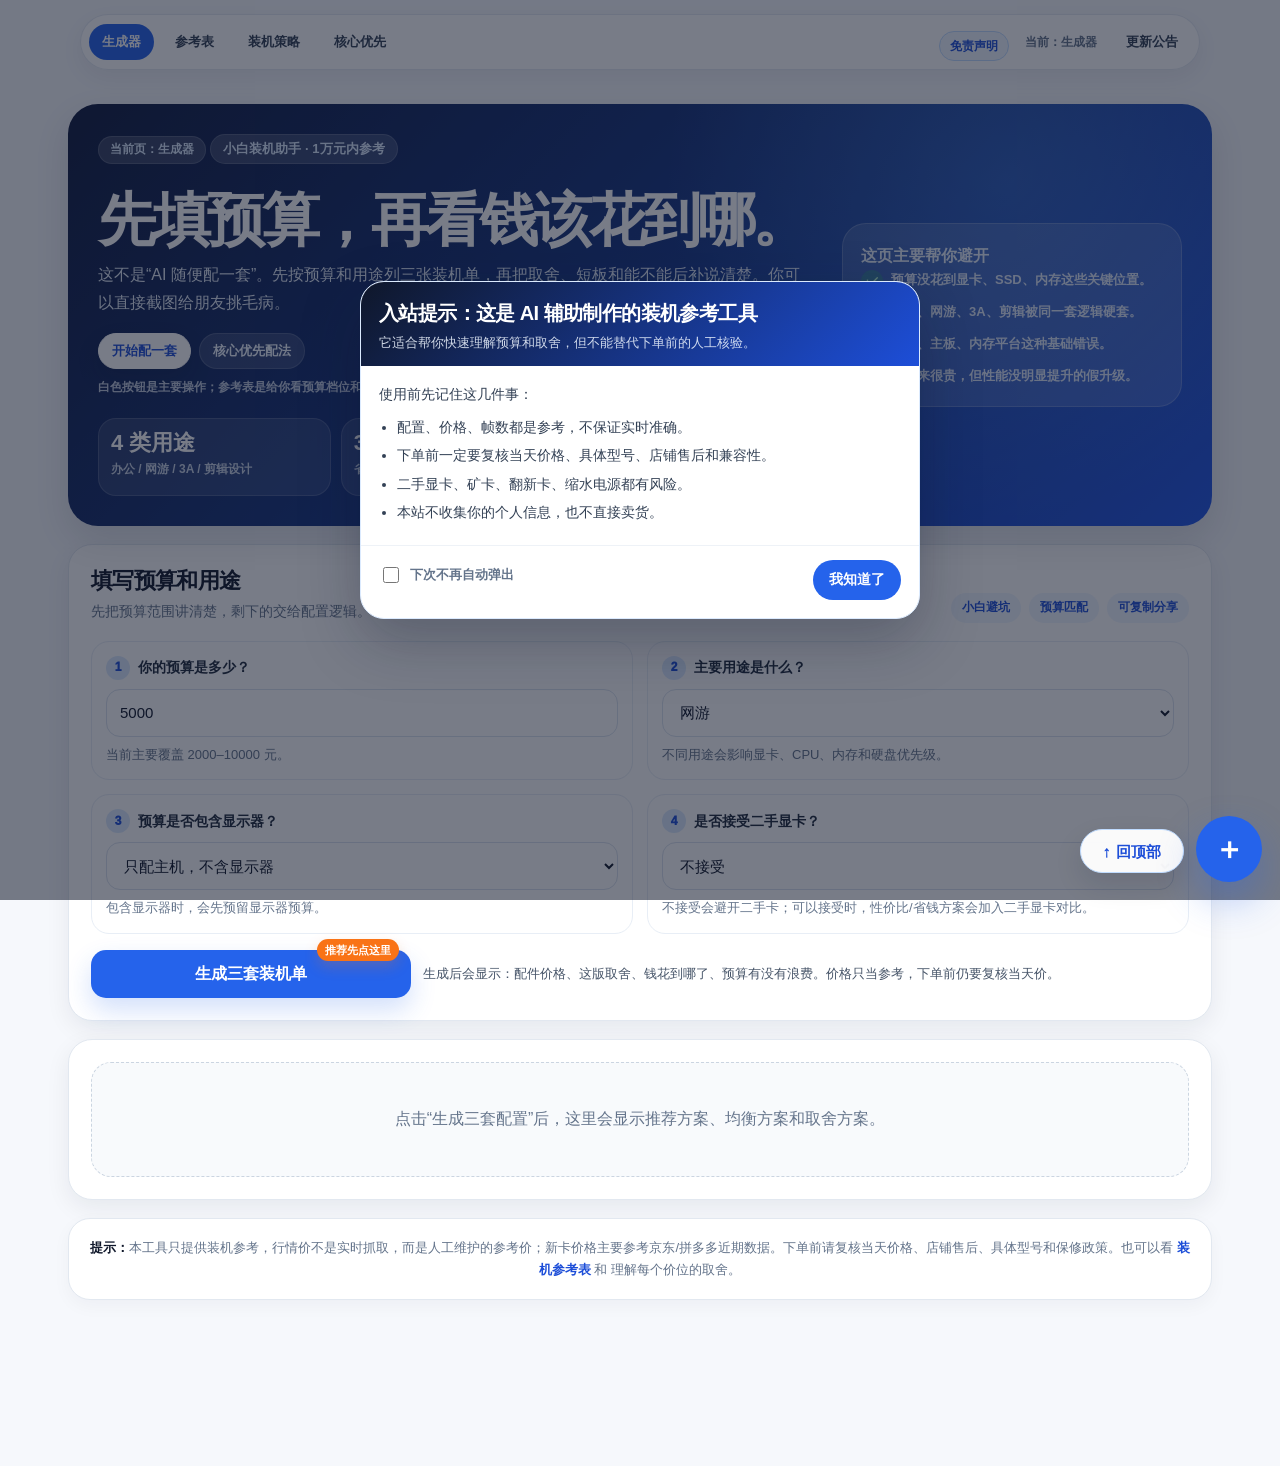
==== commit 17088fdb: "Add files via upload" ====
--- a/index.html
+++ b/index.html
@@ -1,1455 +1,3063 @@
-<!doctype html>
+<!DOCTYPE html>
 <html lang="zh-CN">
 <head>
   <meta charset="UTF-8" />
   <meta name="viewport" content="width=device-width, initial-scale=1.0" />
-  <title>小白电脑配置生成器｜Rebirth 合并版</title>
-  <link rel="icon" href="./icon.svg" />
-  <link rel="manifest" href="./manifest.webmanifest" />
+  <title>小白电脑配置生成器｜1万元内装机参考</title>
   <style>
-:root {
-  color-scheme: dark;
-  --ink: #fff7e6;
-  --text: #edf3ee;
-  --muted: #a4b4ae;
-  --quiet: #71837c;
-  --line: rgba(227, 238, 228, 0.14);
-  --line-strong: rgba(217, 244, 226, 0.26);
-  --panel: rgba(13, 20, 17, 0.9);
-  --panel-2: rgba(255, 255, 255, 0.055);
-  --mint: #74e6bf;
-  --acid: #dcff75;
-  --coral: #ff7b3d;
-  --gold: #efc56f;
-  --bg: #0b0f0c;
-  --radius: 8px;
-  --shadow: 0 18px 44px rgba(0, 0, 0, 0.28);
+
+    :root {
+      --bg: #f6f8fc;
+      --surface: #ffffff;
+      --text: #0f172a;
+      --muted: #64748b;
+      --line: #e2e8f0;
+      --blue: #2563eb;
+      --blue-dark: #1d4ed8;
+      --green: #059669;
+      --orange: #f97316;
+      --red: #dc2626;
+      --shadow: 0 8px 24px rgba(15, 23, 42, 0.07);
+      --radius-xl: 24px;
+      --radius-lg: 18px;
+      --radius-md: 14px;
+    }
+
+    * {
+      box-sizing: border-box;
+    }
+
+    html {
+      scroll-behavior: smooth;
+    }
+
+    body {
+      margin: 0;
+      font-family: -apple-system, BlinkMacSystemFont, "Segoe UI", "Microsoft YaHei", sans-serif;
+      color: var(--text);
+      background: var(--bg);
+      min-height: 100vh;
+    }
+
+    .page {
+      width: min(100%, 1180px);
+      margin: 0 auto;
+      padding: 24px 18px 54px;
+    }
+
+    .hero {
+      position: relative;
+      overflow: hidden;
+      border-radius: 30px;
+      padding: 30px;
+      margin-bottom: 18px;
+      color: white;
+      background:
+        radial-gradient(circle at 82% 18%, rgba(96, 165, 250, 0.28), transparent 34%),
+        linear-gradient(135deg, #101a3d 0%, #183c94 58%, #2155e5 100%);
+      box-shadow: 0 14px 34px rgba(15, 23, 42, 0.12);
+    }
+
+    .hero-shell {
+      display: grid;
+      grid-template-columns: minmax(0, 1.25fr) 340px;
+      gap: 26px;
+      align-items: center;
+    }
+
+    .eyebrow {
+      display: inline-flex;
+      width: fit-content;
+      align-items: center;
+      gap: 8px;
+      min-height: 30px;
+      padding: 0 12px;
+      border-radius: 999px;
+      background: rgba(255, 255, 255, 0.16);
+      color: #dbeafe;
+      font-size: 13px;
+      font-weight: 900;
+      border: 1px solid rgba(255, 255, 255, 0.14);
+    }
+
+    .hero h1 {
+      margin: 16px 0 12px;
+      font-size: clamp(34px, 5vw, 58px);
+      line-height: 1.02;
+      letter-spacing: -0.06em;
+      max-width: 780px;
+    }
+
+    .hero p {
+      max-width: 760px;
+      margin: 0;
+      color: rgba(239, 246, 255, 0.94);
+      font-size: 16px;
+      line-height: 1.75;
+    }
+
+    .top-links {
+      display: flex;
+      flex-wrap: wrap;
+      gap: 10px;
+      margin-top: 18px;
+      align-items: center;
+    }
+
+    .top-link {
+      display: inline-flex;
+      align-items: center;
+      justify-content: center;
+      min-height: 44px;
+      padding: 0 17px;
+      border-radius: 999px;
+      color: #eff6ff;
+      text-decoration: none;
+      font-size: 14px;
+      font-weight: 950;
+      border: 1px solid rgba(255,255,255,0.18);
+    }
+
+    .top-link.primary-link {
+      background: #ffffff;
+      color: #1d4ed8;
+      border-color: #ffffff;
+      box-shadow: 0 10px 22px rgba(15, 23, 42, 0.16);
+    }
+
+    .top-link.secondary-link {
+      background: rgba(255,255,255,0.13);
+    }
+
+    .top-link:hover {
+      opacity: 0.92;
+    }
+
+    .hero-metrics {
+      display: grid;
+      grid-template-columns: repeat(3, minmax(0, 1fr));
+      gap: 10px;
+      margin-top: 22px;
+      max-width: 760px;
+    }
+
+    .metric {
+      min-height: 78px;
+      padding: 12px;
+      border-radius: 18px;
+      background: rgba(255, 255, 255, 0.10);
+      border: 1px solid rgba(255, 255, 255, 0.14);
+    }
+
+    .metric strong {
+      display: block;
+      font-size: 22px;
+      line-height: 1.1;
+    }
+
+    .metric span {
+      display: block;
+      margin-top: 6px;
+      color: rgba(239, 246, 255, 0.8);
+      font-size: 12px;
+      line-height: 1.4;
+      font-weight: 700;
+    }
+
+    .hero-card {
+      border-radius: 24px;
+      padding: 18px;
+      background: rgba(255, 255, 255, 0.13);
+      border: 1px solid rgba(255, 255, 255, 0.18);
+    }
+
+    .hero-card-title {
+      margin: 0 0 12px;
+      color: white;
+      font-size: 15px;
+      font-weight: 950;
+    }
+
+    .hero-checks {
+      display: grid;
+      gap: 10px;
+      margin: 0;
+      padding: 0;
+      list-style: none;
+    }
+
+    .hero-checks li {
+      display: flex;
+      gap: 8px;
+      align-items: flex-start;
+      color: rgba(239, 246, 255, 0.9);
+      font-size: 14px;
+      line-height: 1.5;
+      font-weight: 700;
+    }
+
+    .hero-checks li::before {
+      content: "✓";
+      display: inline-flex;
+      align-items: center;
+      justify-content: center;
+      flex: 0 0 22px;
+      height: 22px;
+      border-radius: 999px;
+      background: rgba(34, 197, 94, 0.25);
+      color: #bbf7d0;
+      font-size: 13px;
+      font-weight: 950;
+    }
+
+    .panel {
+      background: var(--surface);
+      border: 1px solid var(--line);
+      border-radius: var(--radius-xl);
+      padding: 22px;
+      margin-bottom: 18px;
+      box-shadow: var(--shadow);
+    }
+
+    .panel-head {
+      display: flex;
+      align-items: flex-end;
+      justify-content: space-between;
+      gap: 12px;
+      margin-bottom: 18px;
+    }
+
+    .panel-title {
+      margin: 0;
+      font-size: 22px;
+      line-height: 1.25;
+      letter-spacing: -0.03em;
+    }
+
+    .panel-subtitle {
+      margin: 6px 0 0;
+      color: var(--muted);
+      font-size: 14px;
+      line-height: 1.6;
+    }
+
+    .mini-badges {
+      display: flex;
+      flex-wrap: wrap;
+      gap: 8px;
+      justify-content: flex-end;
+    }
+
+    .mini-badge {
+      display: inline-flex;
+      min-height: 30px;
+      align-items: center;
+      border-radius: 999px;
+      padding: 0 11px;
+      background: #eff6ff;
+      color: #1d4ed8;
+      font-size: 12px;
+      font-weight: 900;
+      white-space: nowrap;
+    }
+
+    .questions {
+      display: grid;
+      grid-template-columns: repeat(2, minmax(0, 1fr));
+      gap: 14px;
+    }
+
+    .question {
+      min-width: 0;
+      padding: 14px;
+      border: 1px solid #e8eef6;
+      border-radius: 18px;
+      background: #ffffff;
+    }
+
+    label {
+      display: flex;
+      gap: 8px;
+      align-items: center;
+      margin-bottom: 9px;
+      color: #1e293b;
+      font-size: 14px;
+      font-weight: 950;
+      line-height: 1.35;
+    }
+
+    .step-dot {
+      display: inline-flex;
+      align-items: center;
+      justify-content: center;
+      width: 24px;
+      height: 24px;
+      border-radius: 999px;
+      background: #dbeafe;
+      color: #1d4ed8;
+      font-size: 12px;
+      font-weight: 950;
+      flex: 0 0 auto;
+    }
+
+    input,
+    select {
+      width: 100%;
+      min-height: 48px;
+      border: 1px solid #dbe3ef;
+      border-radius: 14px;
+      padding: 0 13px;
+      background: #fff;
+      color: var(--text);
+      font: inherit;
+      font-size: 15px;
+      outline: none;
+    }
+
+    input:focus,
+    select:focus {
+      border-color: var(--blue);
+      box-shadow: 0 0 0 3px rgba(37, 99, 235, 0.12);
+    }
+
+    .note {
+      margin-top: 8px;
+      color: var(--muted);
+      font-size: 13px;
+      line-height: 1.6;
+    }
+.actions {
+      display: grid;
+      grid-template-columns: minmax(210px, 320px) 1fr;
+      gap: 12px;
+      margin-top: 16px;
+      align-items: stretch;
+    }
+
+    button {
+      min-height: 48px;
+      border: 0;
+      border-radius: 15px;
+      padding: 0 18px;
+      color: #fff;
+      background: var(--blue);
+      font: inherit;
+      font-size: 15px;
+      font-weight: 950;
+      cursor: pointer;
+      box-shadow: none;
+    }
+
+    button:hover {
+      background: var(--blue-dark);
+    }
+
+    .risk-alert {
+      margin-bottom: 12px;
+      border: 1px solid #fecaca;
+      border-left-width: 6px;
+      border-radius: 16px;
+      padding: 13px 14px;
+      background: #fff1f2;
+      color: #991b1b;
+    }
+
+    .risk-alert-title {
+      margin: 0 0 8px;
+      font-size: 18px;
+      line-height: 1.3;
+      font-weight: 950;
+      color: #991b1b;
+    }
+
+    .risk-alert ul {
+      margin: 0;
+      padding-left: 18px;
+      font-size: 14px;
+      line-height: 1.7;
+    }
+
+    .caution-alert {
+      margin-top: 12px;
+      border: 1px solid #fde68a;
+      border-radius: 16px;
+      padding: 12px 14px;
+      background: #fffbeb;
+      color: #7c4a03;
+      font-size: 13px;
+      line-height: 1.7;
+      font-weight: 800;
+    }
+
+    .good-alert {
+      margin-top: 10px;
+      border: 1px solid #bbf7d0;
+      border-radius: 16px;
+      padding: 12px 14px;
+      background: #ecfdf5;
+      color: #166534;
+      font-size: 14px;
+      line-height: 1.65;
+    }
+
+    .empty {
+      padding: 42px 16px;
+      color: var(--muted);
+      text-align: center;
+      line-height: 1.8;
+      border: 1px dashed #cbd5e1;
+      border-radius: 20px;
+      background: #f8fafc;
+    }
+
+    .result-head {
+      display: flex;
+      justify-content: space-between;
+      gap: 12px;
+      align-items: flex-start;
+      margin-bottom: 12px;
+    }
+
+    .result-head-left {
+      min-width: 0;
+    }
+
+    .result-head h2,
+    .tips h2 {
+      margin: 0 0 8px;
+      font-size: 24px;
+      line-height: 1.22;
+      letter-spacing: -0.035em;
+    }
+
+    .pill {
+      display: inline-flex;
+      align-items: center;
+      min-height: 30px;
+      border-radius: 999px;
+      padding: 0 11px;
+      margin: 3px 5px 3px 0;
+      background: #eff6ff;
+      color: #1d4ed8;
+      font-size: 13px;
+      font-weight: 900;
+      white-space: nowrap;
+    }
+
+    .builds {
+      display: grid;
+      grid-template-columns: repeat(3, minmax(0, 1fr));
+      gap: 14px;
+      align-items: stretch;
+      margin-top: 14px;
+    }
+
+    .build {
+      border: 1px solid var(--line);
+      border-radius: 22px;
+      overflow: hidden;
+      background: #fff;
+      box-shadow: 0 6px 18px rgba(15, 23, 42, 0.06);
+    }
+
+    .build::before {
+      content: "";
+      display: block;
+      height: 5px;
+      background: #2563eb;
+    }
+
+    .build:nth-child(2)::before {
+      background: #059669;
+    }
+
+    .build:nth-child(3)::before {
+      background: #f97316;
+    }
+
+    .build-header {
+      padding: 16px 16px 13px;
+      border-bottom: 1px solid #edf2f7;
+      background: #f8fafc;
+    }
+
+    .build-kicker {
+      display: inline-flex;
+      align-items: center;
+      min-height: 26px;
+      border-radius: 999px;
+      padding: 0 10px;
+      margin-bottom: 10px;
+      background: #eff6ff;
+      color: #1d4ed8;
+      font-size: 12px;
+      font-weight: 950;
+    }
+
+    .build:nth-child(2) .build-kicker {
+      background: #ecfdf5;
+      color: #047857;
+    }
+
+    .build:nth-child(3) .build-kicker {
+      background: #fff7ed;
+      color: #c2410c;
+    }
+
+    .build-header h3 {
+      margin: 0 0 9px;
+      color: var(--text);
+      font-size: 19px;
+      line-height: 1.25;
+      letter-spacing: -0.02em;
+    }
+
+    .total {
+      color: var(--green);
+      font-size: 24px;
+      font-weight: 1000;
+      letter-spacing: -0.02em;
+    }
+
+    .parts {
+      display: grid;
+      gap: 0;
+      padding: 0;
+      margin: 0;
+      list-style: none;
+    }
+
+    .parts li {
+      display: grid;
+      grid-template-columns: 66px minmax(0, 1fr);
+      gap: 10px;
+      padding: 11px 16px;
+      border-bottom: 1px solid #f1f5f9;
+      font-size: 14px;
+      line-height: 1.5;
+    }
+
+    .parts li:last-child {
+      border-bottom: 0;
+    }
+
+    .part-name {
+      color: #64748b;
+      font-weight: 950;
+    }
+
+    .part-value {
+      min-width: 0;
+      color: #1e293b;
+      overflow-wrap: anywhere;
+    }
+
+    .desc {
+      padding: 14px 16px 16px;
+      border-top: 1px solid #edf2f7;
+      background: #fff;
+    }
+
+    .desc p {
+      margin: 0 0 10px;
+      color: #475569;
+      font-size: 14px;
+      line-height: 1.72;
+    }
+
+    .desc p:last-child {
+      margin-bottom: 0;
+    }
+
+    .desc strong {
+      color: #111827;
+    }
+
+    .copy-btn,
+    .desc button {
+      width: 100%;
+      margin-top: 8px;
+      background: var(--green);
+      box-shadow: none;
+    }
+
+    .copy-btn:hover,
+    .desc button:hover {
+      background: #047857;
+    }
+
+    .current-market-alert {
+      background: #f8fafc;
+      border-color: #e2e8f0;
+      color: #475569;
+    }
+
+    .current-market-alert strong {
+      color: #0f172a;
+    }
+
+    .tips {
+      margin-top: 14px;
+      padding: 16px;
+      border: 1px solid #fde68a;
+      border-radius: 18px;
+      background: #fffbeb;
+    }
+
+    .tips ul {
+      margin: 10px 0 0;
+      padding-left: 18px;
+      color: #7c4a03;
+      font-size: 14px;
+      line-height: 1.7;
+    }
+
+    @media (max-width: 980px) {
+      .hero-shell {
+        grid-template-columns: 1fr;
+      }
+
+      .hero-card {
+        display: none;
+      }
+
+      .builds {
+        grid-template-columns: 1fr;
+      }
+    }
+
+    @media (max-width: 760px) {
+      html {
+        scroll-behavior: auto;
+      }
+
+      .page {
+        width: min(100% - 18px, 1180px);
+        padding: 12px 0 34px;
+      }
+
+      .hero {
+        border-radius: 22px;
+        padding: 22px 18px;
+      }
+
+      .hero h1 {
+        font-size: 30px;
+        letter-spacing: -0.04em;
+      }
+
+      .hero p {
+        font-size: 14px;
+        line-height: 1.75;
+      }
+
+      .hero-metrics {
+        grid-template-columns: 1fr;
+      }
+
+      .metric {
+        min-height: auto;
+      }
+
+      .panel {
+        padding: 15px;
+        border-radius: 22px;
+      }
+
+      .panel-head {
+        display: block;
+      }
+
+      .mini-badges {
+        justify-content: flex-start;
+        margin-top: 10px;
+      }
+
+      .questions {
+        grid-template-columns: 1fr;
+        gap: 12px;
+      }
+
+      .question {
+        padding: 13px;
+      }
+
+      input,
+      select,
+      button {
+        min-height: 46px;
+        font-size: 16px;
+      }
+
+      .actions {
+        grid-template-columns: 1fr;
+        margin: 12px 0 0;
+      }
+
+      .actions button {
+        width: 100%;
+      }
+.result-head {
+        display: block;
+      }
+
+      .pill {
+        margin: 3px 3px 3px 0;
+      }
+
+      .build {
+        border-radius: 20px;
+      }
+
+      .build-header h3 {
+        font-size: 18px;
+      }
+
+      .total {
+        font-size: 22px;
+      }
+
+      .parts li {
+        grid-template-columns: 72px 1fr;
+        gap: 8px;
+        padding: 10px 14px;
+      }
+
+      .desc {
+        padding: 13px 14px 15px;
+      }
+
+      .caution-alert,
+      .good-alert,
+      .risk-alert {
+        font-size: 14px;
+        padding: 12px;
+      }
+    }
+
+    @media (max-width: 420px) {
+      .hero h1 {
+        font-size: 26px;
+      }
+
+      .parts li {
+        grid-template-columns: 64px 1fr;
+      }
+
+      .part-name {
+        font-size: 12px;
+      }
+    }
+
+  
+    .result-actions {
+      display: flex;
+      flex-wrap: wrap;
+      gap: 9px;
+      margin-top: 12px;
+    }
+
+    .result-actions button {
+      width: auto;
+      min-height: 40px;
+      padding: 0 13px;
+      border-radius: 999px;
+      box-shadow: none;
+      font-size: 13px;
+    }
+
+    .result-actions .secondary-action {
+      background: #eef2ff;
+      color: #3730a3;
+    }
+
+    .result-actions .secondary-action:hover {
+      background: #e0e7ff;
+    }
+
+    .share-hint {
+      margin-top: 12px;
+      border: 1px solid #bfdbfe;
+      border-radius: 16px;
+      padding: 12px 14px;
+      background: #eff6ff;
+      color: #1e40af;
+      font-size: 13px;
+      line-height: 1.7;
+      font-weight: 800;
+    }
+
+    .site-footer {
+      margin-top: 18px;
+      padding: 18px;
+      border: 1px solid var(--line);
+      border-radius: 22px;
+      background: #ffffff;
+      color: var(--muted);
+      font-size: 13px;
+      line-height: 1.7;
+      text-align: center;
+      box-shadow: 0 6px 18px rgba(15, 23, 42, 0.04);
+    }
+
+    .site-footer strong {
+      color: var(--text);
+    }
+
+    @media (max-width: 760px) {
+      .result-actions {
+        display: grid;
+        grid-template-columns: 1fr;
+      }
+
+      .result-actions button {
+        width: 100%;
+        min-height: 44px;
+      }
+    }
+
+  
+    .strategy-box {
+      margin: 12px 0;
+      border: 1px solid #dbeafe;
+      border-radius: 16px;
+      padding: 12px 14px;
+      background: #f8fbff;
+      color: #1e3a8a;
+      font-size: 13px;
+      line-height: 1.7;
+      font-weight: 800;
+    }
+
+    .strategy-box strong {
+      display: block;
+      color: #1d4ed8;
+      margin-bottom: 4px;
+    }
+
+    .build:nth-child(2) .strategy-box {
+      border-color: #bbf7d0;
+      background: #f0fdf4;
+      color: #14532d;
+    }
+
+    .build:nth-child(2) .strategy-box strong {
+      color: #047857;
+    }
+
+    .build:nth-child(3) .strategy-box {
+      border-color: #fed7aa;
+      background: #fff7ed;
+      color: #7c2d12;
+    }
+
+    .build:nth-child(3) .strategy-box strong {
+      color: #c2410c;
+    }
+.top-links {
+      display: flex;
+      flex-wrap: wrap;
+      gap: 8px;
+      margin-top: 16px;
+    }
+
+    .top-link {
+      display: inline-flex;
+      align-items: center;
+      min-height: 36px;
+      padding: 0 13px;
+      border-radius: 999px;
+      background: rgba(255,255,255,0.14);
+      color: #eff6ff;
+      text-decoration: none;
+      font-size: 13px;
+      font-weight: 950;
+      border: 1px solid rgba(255,255,255,0.14);
+    }
+
+    .top-link:hover {
+      background: rgba(255,255,255,0.22);
+    }
+
+    .plain-link {
+      color: #1d4ed8;
+      font-weight: 900;
+      text-decoration: none;
+    }
+
+    .plain-link:hover {
+      text-decoration: underline;
+    }
+
+    @media (max-width: 760px) {
+      .top-links {
+        margin-top: 14px;
+      }
+
+      .top-link {
+        width: 100%;
+        justify-content: center;
+      }
+    }
+
+  
+    .hero-action-hint {
+      margin-top: 10px;
+      color: rgba(239,246,255,0.78);
+      font-size: 12px;
+      font-weight: 800;
+    }
+
+    .hero-checks li {
+      font-size: 13px;
+    }
+
+    .form-tip {
+      margin: 12px 0 0;
+      border: 1px solid #bfdbfe;
+      border-radius: 16px;
+      padding: 12px 14px;
+      background: #eff6ff;
+      color: #1e40af;
+      font-size: 13px;
+      line-height: 1.65;
+      font-weight: 800;
+    }
+
+    .primary-generate {
+      position: relative;
+      font-size: 16px;
+      background: #2563eb;
+      box-shadow: 0 12px 26px rgba(37, 99, 235, 0.20);
+    }
+
+    .primary-generate::after {
+      content: "推荐先点这里";
+      position: absolute;
+      right: 12px;
+      top: -11px;
+      min-height: 22px;
+      padding: 0 8px;
+      border-radius: 999px;
+      background: #f97316;
+      color: #fff;
+      font-size: 11px;
+      line-height: 22px;
+      font-weight: 950;
+      box-shadow: 0 6px 14px rgba(249, 115, 22, 0.22);
+    }
+
+    .button-help {
+      display: flex;
+      align-items: center;
+      min-height: 48px;
+      color: #475569;
+      font-size: 13px;
+      line-height: 1.6;
+    }
+
+    .section-divider-title {
+      margin: 18px 0 10px;
+      color: #334155;
+      font-size: 13px;
+      font-weight: 950;
+      letter-spacing: 0.02em;
+    }
+
+    @media (max-width: 980px) {
+      .hero-shell {
+        grid-template-columns: 1fr;
+      }
+
+      .hero-card {
+        display: block;
+      }
+    }
+
+    @media (max-width: 760px) {
+      .hero {
+        padding: 22px 18px;
+        border-radius: 24px;
+      }
+
+      .hero h1 {
+        font-size: 32px;
+      }
+
+      .top-links {
+        display: grid;
+        grid-template-columns: 1fr;
+      }
+
+      .top-link {
+        width: 100%;
+      }
+
+      .hero-card {
+        display: none;
+      }
+
+      .primary-generate::after {
+        display: none;
+      }
+
+      .button-help {
+        min-height: auto;
+      }
+    }
+
+  
+    /* v2.7.7 手机端修复：禁止整页横向溢出，避免左右滑触发浏览器返回 */
+    html,
+    body {
+      max-width: 100%;
+      overflow-x: hidden;
+      overscroll-behavior-x: contain;
+    }
+
+    @media (max-width: 760px) {
+      .page {
+        overflow-x: hidden;
+      }
+.result-actions {
+        grid-template-columns: 1fr;
+      }
+
+      .pill,
+      .mini-badge,
+      .top-link {
+        white-space: normal;
+      }
+    }
+.back-top-float {
+      position: fixed;
+      right: 18px;
+      bottom: 18px;
+      z-index: 44;
+      display: inline-flex;
+      align-items: center;
+      justify-content: center;
+      min-height: 44px;
+      padding: 0 15px;
+      border: 1px solid rgba(191, 219, 254, 0.95);
+      border-radius: 999px;
+      background: rgba(255, 255, 255, 0.96);
+      color: #1d4ed8;
+      font: inherit;
+      font-size: 13px;
+      font-weight: 950;
+      box-shadow: 0 10px 26px rgba(15, 23, 42, 0.14);
+      cursor: pointer;
+      transition: transform .18s ease, box-shadow .18s ease, background .18s ease;
+      backdrop-filter: blur(12px);
+    }
+
+    .back-top-float:hover {
+      transform: translateY(-2px);
+      box-shadow: 0 16px 34px rgba(15, 23, 42, 0.18);
+    }
+
+    .fab-menu {
+      position: fixed;
+      right: 18px;
+      bottom: 76px;
+      z-index: 45;
+      display: grid;
+      justify-items: end;
+      gap: 10px;
+    }
+
+    .fab-ball {
+      width: 54px;
+      height: 54px;
+      border: 0;
+      border-radius: 999px;
+      background:
+        radial-gradient(circle at 30% 25%, rgba(255,255,255,.38), transparent 32%),
+        linear-gradient(135deg, #2563eb, #0f172a);
+      color: #fff;
+      font: inherit;
+      font-size: 22px;
+      font-weight: 950;
+      box-shadow: 0 18px 38px rgba(37, 99, 235, 0.28);
+      cursor: pointer;
+      transition: transform .22s ease, box-shadow .22s ease, filter .22s ease;
+    }
+
+    .fab-menu.open .fab-ball {
+      transform: rotate(45deg) scale(1.03);
+      filter: brightness(1.05);
+    }
+
+    .fab-options {
+      display: grid;
+      gap: 8px;
+      min-width: 160px;
+      padding: 8px;
+      border: 1px solid rgba(226, 232, 240, 0.86);
+      border-radius: 22px;
+      background: rgba(255, 255, 255, 0.96);
+      box-shadow: 0 18px 44px rgba(15, 23, 42, 0.18);
+      backdrop-filter: blur(16px);
+      opacity: 0;
+      transform: translateY(10px) scale(.96);
+      pointer-events: none;
+      transition: opacity .2s ease, transform .24s cubic-bezier(.2,.8,.2,1);
+      transform-origin: bottom right;
+    }
+
+    .fab-menu.open .fab-options {
+      opacity: 1;
+      transform: translateY(0) scale(1);
+      pointer-events: auto;
+    }
+
+    .fab-options a,
+    .fab-options button {
+      display: flex;
+      align-items: center;
+      gap: 8px;
+      min-height: 42px;
+      border: 0;
+      border-radius: 999px;
+      padding: 0 12px;
+      background: #f8fafc;
+      color: #0f172a;
+      text-decoration: none;
+      font: inherit;
+      font-size: 13px;
+      font-weight: 950;
+      cursor: pointer;
+      transition: transform .16s ease, background .16s ease, color .16s ease;
+    }
+
+    .fab-options a:hover,
+    .fab-options button:hover {
+      transform: translateX(-2px);
+      background: #eff6ff;
+      color: #1d4ed8;
+    }
+
+    .fab-icon {
+      width: 22px;
+      height: 22px;
+      display: inline-flex;
+      align-items: center;
+      justify-content: center;
+      border-radius: 999px;
+      background: #dbeafe;
+      color: #1d4ed8;
+      font-size: 13px;
+      flex: 0 0 auto;
+    }
+
+    .theme-mode-label::after {
+      content: "夜间模式";
+    }
+
+    body.dark-mode .theme-mode-label::after {
+      content: "日间模式";
+    }
+
+    @media (max-width: 760px) {
+      body {
+        padding-bottom: 88px;
+      }
+
+      .back-top-float {
+        right: 14px;
+        bottom: 14px;
+        min-height: 44px;
+        padding: 0 14px;
+      }
+
+      .fab-menu {
+        right: 14px;
+        bottom: 70px;
+      }
+
+      .fab-ball {
+        width: 56px;
+        height: 56px;
+      }
+
+      .fab-options {
+        min-width: 172px;
+      }
+    }
+
+
+    .helper-grid {
+      display: grid;
+      grid-template-columns: repeat(3, minmax(0, 1fr));
+      gap: 10px;
+      margin-top: 12px;
+    }
+
+    .helper-card {
+      border: 1px solid var(--border);
+      border-radius: 18px;
+      padding: 13px;
+      background: #f8fafc;
+      font-size: 13px;
+      line-height: 1.65;
+      color: #334155;
+    }
+
+    .helper-card strong {
+      display: block;
+      margin-bottom: 5px;
+      color: #0f172a;
+      font-size: 14px;
+    }
+
+    @media (max-width: 760px) {
+      .helper-grid {
+        grid-template-columns: 1fr;
+      }
+    }
+
+  
+    .visual-strip {
+      display: grid;
+      grid-template-columns: repeat(4, minmax(0, 1fr));
+      gap: 8px;
+      padding: 12px 14px;
+      border-bottom: 1px solid #eef2f7;
+      background: #fbfdff;
+    }
+
+    .visual-tile {
+      min-width: 0;
+      border: 1px solid #dbeafe;
+      border-radius: 14px;
+      padding: 9px;
+      background: #eff6ff;
+    }
+
+    .visual-icon {
+      display: block;
+      font-size: 18px;
+      line-height: 1;
+      margin-bottom: 6px;
+    }
+
+    .visual-label {
+      display: block;
+      color: #64748b;
+      font-size: 11px;
+      font-weight: 950;
+    }
+
+    .visual-value {
+      display: block;
+      margin-top: 3px;
+      color: #0f172a;
+      font-size: 12px;
+      line-height: 1.25;
+      font-weight: 950;
+      overflow-wrap: anywhere;
+    }
+
+    .key-points {
+      display: grid;
+      gap: 8px;
+      margin: 10px 0;
+    }
+
+    .key-point {
+      border: 1px solid #dbeafe;
+      border-radius: 14px;
+      padding: 10px 12px;
+      background: #f8fbff;
+      color: #1e3a8a;
+      font-size: 13px;
+      line-height: 1.55;
+      font-weight: 850;
+    }
+
+    .detail-toggle {
+      margin-top: 10px;
+      border: 1px solid #e2e8f0;
+      border-radius: 16px;
+      background: #fff;
+      overflow: hidden;
+    }
+
+    .detail-toggle summary {
+      min-height: 44px;
+      display: flex;
+      align-items: center;
+      padding: 0 13px;
+      color: #1d4ed8;
+      font-size: 14px;
+      font-weight: 950;
+      cursor: pointer;
+      list-style: none;
+      user-select: none;
+    }
+
+    .detail-toggle summary::-webkit-details-marker {
+      display: none;
+    }
+
+    .detail-toggle summary::after {
+      content: "展开";
+      margin-left: auto;
+      color: #64748b;
+      font-size: 12px;
+      font-weight: 900;
+    }
+
+    .detail-toggle[open] summary::after {
+      content: "收起";
+    }
+
+    .detail-body {
+      padding: 0 12px 12px;
+    }
+
+    .parts-compact-note {
+      padding: 0 14px 12px;
+      color: #64748b;
+      font-size: 12px;
+      line-height: 1.55;
+    }
+
+    @media (max-width: 760px) {
+      .visual-strip {
+        grid-template-columns: repeat(2, minmax(0, 1fr));
+        gap: 7px;
+        padding: 10px 12px;
+      }
+
+      .visual-tile {
+        padding: 8px;
+      }
+
+      .visual-icon {
+        font-size: 17px;
+      }
+
+      .visual-value {
+        font-size: 12px;
+      }
+
+      .parts li {
+        grid-template-columns: 52px minmax(0, 1fr);
+        padding: 9px 12px;
+        align-items: start;
+      }
+
+      .desc {
+        padding: 12px;
+      }
+
+      .good-alert,
+      .strategy-box,
+      .key-point {
+        font-size: 12.5px;
+        line-height: 1.55;
+      }
+
+      .detail-toggle summary {
+        min-height: 46px;
+      }
+
+      .detail-body p {
+        margin: 9px 0;
+        font-size: 12.5px;
+        line-height: 1.7;
+      }
+
+      .build h3 {
+        font-size: 19px;
+      }
+    }
+
+  
+    .decision-panel {
+      margin-top: 12px;
+      border: 1px solid #bfdbfe;
+      border-radius: 20px;
+      padding: 14px;
+      background: linear-gradient(180deg, #eff6ff, #ffffff);
+    }
+
+    .decision-panel h3 {
+      margin: 0 0 8px;
+      color: #0f172a;
+      font-size: 18px;
+      letter-spacing: -0.02em;
+    }
+
+    .decision-main {
+      display: grid;
+      grid-template-columns: minmax(0, 1.2fr) minmax(0, 1fr);
+      gap: 12px;
+      align-items: stretch;
+    }
+
+    .decision-pick {
+      border: 1px solid #93c5fd;
+      border-radius: 18px;
+      padding: 13px;
+      background: #fff;
+      color: #1e3a8a;
+      font-size: 14px;
+      line-height: 1.65;
+      font-weight: 850;
+    }
+
+    .decision-pick strong {
+      display: block;
+      color: #1d4ed8;
+      font-size: 16px;
+      margin-bottom: 4px;
+    }
+
+    .decision-list {
+      display: grid;
+      gap: 8px;
+      margin: 0;
+      padding: 0;
+      list-style: none;
+    }
+
+    .decision-list li {
+      display: grid;
+      grid-template-columns: 76px minmax(0, 1fr);
+      gap: 8px;
+      border: 1px solid #e2e8f0;
+      border-radius: 14px;
+      padding: 9px 10px;
+      background: #fff;
+      color: #334155;
+      font-size: 13px;
+      line-height: 1.55;
+    }
+
+    .decision-list b {
+      color: #0f172a;
+    }
+
+    .decision-mini-label {
+      display: inline-flex;
+      align-items: center;
+      justify-content: center;
+      min-height: 24px;
+      border-radius: 999px;
+      background: #eef2ff;
+      color: #3730a3;
+      font-size: 12px;
+      font-weight: 950;
+      white-space: nowrap;
+    }
+
+    .decision-jump-row {
+      display: flex;
+      flex-wrap: wrap;
+      gap: 8px;
+      margin-top: 12px;
+    }
+
+    .decision-jump-row button {
+      width: auto;
+      min-height: 34px;
+      border-radius: 999px;
+      padding: 0 11px;
+      background: #0f172a;
+      color: #fff;
+      font-size: 12px;
+      box-shadow: none;
+    }
+
+    .recommended-badge {
+      display: inline-flex;
+      align-items: center;
+      min-height: 24px;
+      margin-left: 8px;
+      padding: 0 8px;
+      border-radius: 999px;
+      background: #f97316;
+      color: #fff;
+      font-size: 11px;
+      font-weight: 950;
+      vertical-align: middle;
+    }
+
+    @media (max-width: 760px) {
+      .decision-main {
+        grid-template-columns: 1fr;
+      }
+
+      .decision-list li {
+        grid-template-columns: 68px minmax(0, 1fr);
+      }
+
+      .decision-jump-row {
+        display: grid;
+        grid-template-columns: 1fr;
+      }
+
+      .decision-jump-row button {
+        width: 100%;
+        min-height: 42px;
+      }
+    }
+
+  
+    .share-mode-toggle {
+      position: fixed;
+      right: 18px;
+      bottom: 116px;
+      z-index: 31;
+      min-height: 42px;
+      border: 0;
+      border-radius: 999px;
+      padding: 0 13px;
+      background: #2563eb;
+      color: #fff;
+      font: inherit;
+      font-size: 13px;
+      font-weight: 950;
+      box-shadow: 0 10px 24px rgba(37, 99, 235, 0.22);
+      cursor: pointer;
+    }
+
+    body.share-mode .hero,
+    body.share-mode #builder,
+    body.share-mode .share-hint,
+    body.share-mode .caution-alert,
+    body.share-mode .notice,
+    body.share-mode .site-footer,
+    body.share-mode .fab-menu,
+    body.share-mode .decision-jump-row,
+    body.share-mode .result-actions,
+    body.share-mode .copy-btn {
+      display: none !important;
+    }
+
+    body.share-mode {
+      background: #f8fafc;
+      padding-bottom: 18px;
+    }
+
+    body.share-mode .page {
+      padding-top: 10px;
+      max-width: 1160px;
+    }
+
+    body.share-mode .panel {
+      box-shadow: none;
+      border: 0;
+      background: transparent;
+      padding: 0;
+    }
+
+    body.share-mode .result-head {
+      margin: 0 0 10px;
+      padding: 16px;
+      border: 1px solid #dbeafe;
+      border-radius: 22px;
+      background: #eff6ff;
+    }
+
+    body.share-mode .result-head h2::after {
+      content: " · 截图模式";
+      color: #2563eb;
+      font-size: 16px;
+    }
+
+    body.share-mode .builds {
+      gap: 10px;
+    }
+
+    body.share-mode .build {
+      break-inside: avoid;
+      box-shadow: none;
+      border-color: #dbeafe;
+    }
+
+    body.share-mode .detail-toggle {
+      display: none;
+    }
+
+    body.share-mode .desc {
+      padding-bottom: 12px;
+    }
+
+    body.share-mode .good-alert {
+      margin-bottom: 8px;
+    }
+
+    .share-mode-note {
+      display: none;
+    }
+
+    body.share-mode .share-mode-note {
+      display: block;
+      margin: 0 0 12px;
+      padding: 12px 14px;
+      border: 1px solid #bfdbfe;
+      border-radius: 18px;
+      background: #eff6ff;
+      color: #1e40af;
+      font-size: 13px;
+      line-height: 1.65;
+      font-weight: 850;
+    }
+
+    @media (max-width: 760px) {
+      .share-mode-toggle {
+        left: 10px;
+        right: 10px;
+        bottom: 76px;
+        width: calc(100% - 20px);
+        min-height: 44px;
+      }
+
+      body.share-mode .builds {
+        grid-template-columns: 1fr;
+      }
+
+      body.share-mode .result-head {
+        padding: 13px;
+      }
+
+      body.share-mode .pill {
+        white-space: normal;
+      }
+    }
+
+    @media print {
+      .hero,
+      #builder,
+      .share-hint,
+      .caution-alert,
+      .notice,
+      .site-footer,
+      .floating-nav,
+      .decision-jump-row,
+      .result-actions,
+      .copy-btn,
+      .share-mode-toggle,
+      .detail-toggle {
+        display: none !important;
+      }
+
+      body {
+        background: white;
+      }
+
+      .build {
+        box-shadow: none;
+        break-inside: avoid;
+      }
+    }
+
+  
+    body.share-mode .share-mode-toggle {
+      display: inline-flex !important;
+      align-items: center;
+      justify-content: center;
+      background: #dc2626;
+      color: #fff;
+    }
+
+    .kbd-hint {
+      display: inline-flex;
+      align-items: center;
+      min-height: 22px;
+      margin-left: 8px;
+      padding: 0 7px;
+      border-radius: 999px;
+      background: rgba(255,255,255,0.18);
+      font-size: 11px;
+      font-weight: 950;
+    }
+
+    @media (max-width: 760px) {
+      .kbd-hint {
+        display: none;
+      }
+    }
+
+  
+    .site-nav {
+      width: min(100% - 24px, 1120px);
+      margin: 14px auto 10px;
+      display: flex;
+      align-items: center;
+      gap: 8px;
+      padding: 8px;
+      border: 1px solid rgba(226, 232, 240, 0.92);
+      border-radius: 999px;
+      background: rgba(255,255,255,0.94);
+      box-shadow: 0 8px 22px rgba(15, 23, 42, 0.06);
+    }
+
+    .site-nav a {
+      display: inline-flex;
+      align-items: center;
+      justify-content: center;
+      min-height: 36px;
+      padding: 0 13px;
+      border-radius: 999px;
+      color: #334155;
+      text-decoration: none;
+      font-size: 13px;
+      font-weight: 950;
+      white-space: nowrap;
+    }
+
+    .site-nav a.active {
+      background: #2563eb;
+      color: #fff;
+    }
+
+    .site-nav .nav-spacer {
+      flex: 1;
+    }
+
+    .site-nav .nav-current {
+      color: #64748b;
+      font-size: 12px;
+      font-weight: 900;
+      padding: 0 8px;
+      white-space: nowrap;
+    }
+
+    .page-location {
+      display: inline-flex;
+      align-items: center;
+      min-height: 28px;
+      padding: 0 11px;
+      border-radius: 999px;
+      background: rgba(255,255,255,0.16);
+      color: #dbeafe;
+      font-size: 12px;
+      font-weight: 950;
+      border: 1px solid rgba(255,255,255,0.14);
+      margin-bottom: 10px;
+    }
+
+    @media (max-width: 760px) {
+      .site-nav {
+        width: min(100% - 18px, 1120px);
+        margin: 10px auto 8px;
+        border-radius: 20px;
+        display: grid;
+        grid-template-columns: 1fr 1fr;
+        gap: 7px;
+      }
+
+      .site-nav a {
+        width: 100%;
+        min-height: 38px;
+        padding: 0 8px;
+      }
+
+      .site-nav .nav-spacer,
+      .site-nav .nav-current {
+        display: none;
+      }
+    }
+
+  
+    .disclaimer-mask {
+      position: fixed;
+      inset: 0;
+      z-index: 80;
+      display: none;
+      align-items: center;
+      justify-content: center;
+      padding: 18px;
+      background: rgba(15, 23, 42, 0.56);
+    }
+
+    .disclaimer-mask.show {
+      display: flex;
+    }
+
+    .disclaimer-box {
+      width: min(100%, 560px);
+      border-radius: 24px;
+      border: 1px solid #dbeafe;
+      background: #ffffff;
+      box-shadow: 0 22px 60px rgba(15, 23, 42, 0.28);
+      overflow: hidden;
+    }
+
+    .disclaimer-head {
+      padding: 18px 18px 12px;
+      background: linear-gradient(135deg, #0f172a, #1d4ed8);
+      color: #fff;
+    }
+
+    .disclaimer-head strong {
+      display: block;
+      font-size: 20px;
+      letter-spacing: -0.03em;
+    }
+
+    .disclaimer-head span {
+      display: block;
+      margin-top: 6px;
+      color: rgba(239, 246, 255, 0.86);
+      font-size: 13px;
+      line-height: 1.6;
+    }
+
+    .disclaimer-body {
+      padding: 16px 18px;
+      color: #334155;
+      font-size: 14px;
+      line-height: 1.75;
+    }
+
+    .disclaimer-body ul {
+      margin: 8px 0 0;
+      padding-left: 18px;
+    }
+
+    .disclaimer-body li {
+      margin: 4px 0;
+    }
+
+    .disclaimer-actions {
+      display: grid;
+      grid-template-columns: 1fr auto;
+      gap: 10px;
+      align-items: center;
+      padding: 14px 18px 18px;
+      border-top: 1px solid #eef2f7;
+    }
+
+    .disclaimer-actions label {
+      display: inline-flex;
+      gap: 8px;
+      align-items: center;
+      color: #64748b;
+      font-size: 13px;
+      font-weight: 800;
+    }
+
+    .disclaimer-actions input {
+      width: 16px;
+      height: 16px;
+      min-height: 0;
+      padding: 0;
+      box-shadow: none;
+    }
+
+    .disclaimer-actions button {
+      min-height: 40px;
+      border: 0;
+      border-radius: 999px;
+      padding: 0 16px;
+      background: #2563eb;
+      color: #fff;
+      font: inherit;
+      font-size: 14px;
+      font-weight: 950;
+      cursor: pointer;
+    }
+
+    .ai-disclaimer-link {
+      display: inline-flex;
+      align-items: center;
+      min-height: 30px;
+      margin: 8px 0 0;
+      padding: 0 10px;
+      border-radius: 999px;
+      border: 1px solid #bfdbfe;
+      background: #eff6ff;
+      color: #1d4ed8;
+      font-size: 12px;
+      font-weight: 950;
+      cursor: pointer;
+    }
+
+    @media (max-width: 760px) {
+      .disclaimer-box {
+        border-radius: 20px;
+      }
+
+      .disclaimer-actions {
+        grid-template-columns: 1fr;
+      }
+
+      .disclaimer-actions button {
+        width: 100%;
+      }
+    }
+
+  
+    .qc-hint {
+      margin: 8px 14px 0;
+      display: inline-flex;
+      align-items: center;
+      min-height: 28px;
+      padding: 0 10px;
+      border-radius: 999px;
+      background: #f8fafc;
+      color: #475569;
+      border: 1px solid #e2e8f0;
+      font-size: 12px;
+      font-weight: 900;
+    }
+
+    .qc-hint.good { background: #f0fdf4; color: #047857; border-color: #bbf7d0; }
+    .qc-hint.watch { background: #fffbeb; color: #92400e; border-color: #fde68a; }
+    .qc-hint.care { background: #fef2f2; color: #b91c1c; border-color: #fecaca; }
+
+  
+    .recommendation-hint {
+      margin: 8px 14px 0;
+      padding: 10px 12px;
+      border-radius: 14px;
+      background: #f8fafc;
+      border: 1px solid #e2e8f0;
+      color: #334155;
+      font-size: 12px;
+      line-height: 1.65;
+      font-weight: 850;
+    }
+
+    .recommendation-hint.best {
+      background: #ecfdf5;
+      border-color: #a7f3d0;
+      color: #047857;
+    }
+
+    .recommendation-score {
+      display: inline-flex;
+      align-items: center;
+      min-height: 24px;
+      padding: 0 8px;
+      border-radius: 999px;
+      background: #eff6ff;
+      color: #1d4ed8;
+      font-size: 12px;
+      font-weight: 950;
+      margin-left: 6px;
+      vertical-align: middle;
+    }
+
+  
+    .decision-jump-row .jump-build-btn {
+      position: relative;
+      overflow: hidden;
+      min-height: 38px;
+      border: 1px solid transparent;
+      transition: transform .18s ease, box-shadow .18s ease, filter .18s ease;
+    }
+
+    .decision-jump-row .jump-build-btn::after {
+      content: "";
+      position: absolute;
+      inset: 0;
+      background: linear-gradient(120deg, transparent, rgba(255,255,255,.22), transparent);
+      transform: translateX(-120%);
+      transition: transform .42s ease;
+    }
+
+    .decision-jump-row .jump-build-btn:hover {
+      transform: translateY(-1px);
+      filter: brightness(1.03);
+    }
+
+    .decision-jump-row .jump-build-btn:hover::after {
+      transform: translateX(120%);
+    }
+
+    .jump-build-btn.scheme-safe {
+      background: #2563eb;
+      color: #fff;
+      box-shadow: 0 8px 18px rgba(37,99,235,.16);
+    }
+
+    .jump-build-btn.scheme-value {
+      background: #059669;
+      color: #fff;
+      box-shadow: 0 8px 18px rgba(5,150,105,.16);
+    }
+
+    .jump-build-btn.scheme-save {
+      background: #f97316;
+      color: #fff;
+      box-shadow: 0 8px 18px rgba(249,115,22,.16);
+    }
+
+    .visual-collapse {
+      border-bottom: 1px solid #eef2f7;
+      background: #fbfdff;
+    }
+
+    .visual-collapse-toggle {
+      display: none;
+      width: calc(100% - 28px);
+      margin: 11px 14px;
+      min-height: 38px;
+      border: 1px solid #dbeafe;
+      border-radius: 999px;
+      background: #eff6ff;
+      color: #1d4ed8;
+      font: inherit;
+      font-size: 13px;
+      font-weight: 950;
+      cursor: pointer;
+      align-items: center;
+      justify-content: space-between;
+      gap: 10px;
+      padding: 0 13px;
+      transition: transform .18s ease, background .18s ease, border-color .18s ease;
+    }
+
+    .visual-collapse-toggle:active {
+      transform: scale(.985);
+    }
+
+    .visual-collapse-toggle .toggle-sub {
+      color: #64748b;
+      font-size: 12px;
+      font-weight: 850;
+    }
+
+    .visual-collapse-toggle .toggle-icon {
+      display: inline-flex;
+      align-items: center;
+      justify-content: center;
+      width: 22px;
+      height: 22px;
+      border-radius: 999px;
+      background: #dbeafe;
+      transition: transform .28s ease;
+    }
+
+    .visual-collapse.open .toggle-icon {
+      transform: rotate(180deg);
+    }
+
+    .visual-collapse-body {
+      max-height: 0;
+      opacity: 0;
+      overflow: hidden;
+      transform: translateY(-4px);
+      transition: max-height .32s ease, opacity .24s ease, transform .24s ease;
+    }
+
+    .visual-collapse.open .visual-collapse-body {
+      max-height: 260px;
+      opacity: 1;
+      transform: translateY(0);
+    }
+
+    .visual-collapse .visual-strip {
+      border-bottom: 0;
+    }
+
+    @media (max-width: 760px) {
+      .visual-collapse-toggle {
+        display: flex;
+      }
+
+      .visual-collapse {
+        background: #fff;
+      }
+
+      .visual-collapse-body {
+        max-height: 0;
+      }
+
+      .visual-collapse.open .visual-collapse-body {
+        max-height: 360px;
+      }
+    }
+
+    body.share-mode .visual-collapse-toggle {
+      display: flex;
+      background: #eff6ff;
+    }
+
+    body.share-mode .visual-collapse:not(.open) {
+      border-bottom: 0;
+    }
+
+    .recommendation-score.low-hidden {
+      background: #fef2f2;
+      color: #b91c1c;
+    }
+
+  
+    body.dark-mode {
+      --bg: #0b1120;
+      --surface: #111827;
+      --text: #e5e7eb;
+      --muted: #94a3b8;
+      --line: rgba(148, 163, 184, 0.24);
+      background:
+        radial-gradient(circle at 20% 0%, rgba(37, 99, 235, 0.16), transparent 28%),
+        #0b1120;
+      color: var(--text);
+    }
+
+    body.dark-mode .site-nav,
+    body.dark-mode .panel,
+    body.dark-mode .form-card,
+    body.dark-mode .result-area,
+    body.dark-mode .build,
+    body.dark-mode .modal-card,
+    body.dark-mode .disclaimer-box,
+    body.dark-mode .site-footer {
+      background: rgba(17, 24, 39, 0.94);
+      border-color: rgba(148, 163, 184, 0.24);
+      color: var(--text);
+      box-shadow: 0 14px 34px rgba(0,0,0,.24);
+    }
+
+    body.dark-mode .site-nav a,
+    body.dark-mode .nav-current,
+    body.dark-mode label,
+    body.dark-mode .part-name,
+    body.dark-mode .visual-label,
+    body.dark-mode .desc,
+    body.dark-mode .panel-desc,
+    body.dark-mode .note,
+    body.dark-mode .helper-card,
+    body.dark-mode .parts-compact-note {
+      color: var(--muted);
+    }
+
+    body.dark-mode .site-nav a.active,
+    body.dark-mode .nav-current,
+    body.dark-mode .ai-disclaimer-link {
+      background: rgba(37, 99, 235, .18);
+      color: #bfdbfe;
+    }
+
+    body.dark-mode input,
+    body.dark-mode select,
+    body.dark-mode textarea {
+      background: #0f172a;
+      border-color: rgba(148, 163, 184, .32);
+      color: var(--text);
+    }
+
+    body.dark-mode .build-header,
+    body.dark-mode .parts li,
+    body.dark-mode .visual-collapse,
+    body.dark-mode .visual-strip,
+    body.dark-mode .result-head,
+    body.dark-mode .helper-card,
+    body.dark-mode .visual-tile,
+    body.dark-mode .good-alert,
+    body.dark-mode .notice,
+    body.dark-mode .recommendation-hint,
+    body.dark-mode .detail-panel,
+    body.dark-mode .pill,
+    body.dark-mode .mini-badge {
+      background: rgba(15, 23, 42, 0.88);
+      border-color: rgba(148, 163, 184, 0.22);
+      color: var(--text);
+    }
+
+    body.dark-mode .visual-collapse-toggle,
+    body.dark-mode .detail-toggle {
+      background: rgba(37, 99, 235, .16);
+      border-color: rgba(96, 165, 250, .28);
+      color: #bfdbfe;
+    }
+
+    body.dark-mode .qc-hint.good,
+    body.dark-mode .recommendation-hint.best {
+      background: rgba(5, 150, 105, .15);
+      border-color: rgba(52, 211, 153, .28);
+      color: #86efac;
+    }
+
+    body.dark-mode .fab-options,
+    body.dark-mode .back-top-float {
+      background: rgba(15, 23, 42, 0.94);
+      border-color: rgba(148, 163, 184, 0.28);
+      color: #bfdbfe;
+    }
+
+    body.dark-mode .fab-options a,
+    body.dark-mode .fab-options button {
+      background: rgba(30, 41, 59, 0.92);
+      color: #e5e7eb;
+    }
+
+    body.dark-mode .fab-options a:hover,
+    body.dark-mode .fab-options button:hover {
+      background: rgba(37, 99, 235, .22);
+      color: #bfdbfe;
+    }
+
+    body.dark-mode .fab-icon {
+      background: rgba(96, 165, 250, .18);
+      color: #93c5fd;
+    }
+
+    body.dark-mode .hero {
+      box-shadow: 0 18px 44px rgba(0,0,0,.28);
+    }
+
+    body.dark-mode.share-mode {
+      background: #0b1120;
+    }
+
+
+  
+    /* v2.10.1 全站悬浮快捷球 + 夜间模式 + 截图退出 */
+    :root {
+      --fab-bg: #2563eb;
+      --fab-text: #ffffff;
+      --fab-panel-bg: rgba(255,255,255,.92);
+      --fab-panel-border: rgba(226,232,240,.9);
+      --fab-shadow: 0 18px 45px rgba(15,23,42,.18);
+    }
+
+    body.dark-mode {
+      background: #0b1220 !important;
+      color: #e5edf8 !important;
+    }
+
+    body.dark-mode .panel,
+    body.dark-mode .hero,
+    body.dark-mode .build,
+    body.dark-mode .card,
+    body.dark-mode .site-nav,
+    body.dark-mode .decision-card,
+    body.dark-mode .notice,
+    body.dark-mode .combo-card,
+    body.dark-mode .page-card,
+    body.dark-mode section,
+    body.dark-mode .visual-collapse,
+    body.dark-mode .reference-card {
+      background-color: #111827 !important;
+      color: #e5edf8 !important;
+      border-color: #263449 !important;
+    }
+
+    body.dark-mode .hero,
+    body.dark-mode .hero-card,
+    body.dark-mode .blue-hero {
+      background: linear-gradient(135deg, #111827, #1e3a8a) !important;
+      color: #fff !important;
+    }
+
+    body.dark-mode p,
+    body.dark-mode .muted,
+    body.dark-mode .panel-desc,
+    body.dark-mode .desc,
+    body.dark-mode .sub,
+    body.dark-mode .tiny,
+    body.dark-mode .note,
+    body.dark-mode .part-name {
+      color: #aebbd0 !important;
+    }
+
+    body.dark-mode input,
+    body.dark-mode select,
+    body.dark-mode textarea {
+      background: #0f172a !important;
+      color: #e5edf8 !important;
+      border-color: #334155 !important;
+    }
+
+    body.dark-mode table,
+    body.dark-mode th,
+    body.dark-mode td,
+    body.dark-mode .parts li,
+    body.dark-mode .part-row {
+      border-color: #263449 !important;
+      color: #e5edf8 !important;
+    }
+
+    body.dark-mode th {
+      background: #182235 !important;
+    }
+
+    body.dark-mode .site-nav a:not(.active) {
+      color: #cbd5e1 !important;
+    }
+
+    body.dark-mode .pill,
+    body.dark-mode .tag,
+    body.dark-mode .chip,
+    body.dark-mode .badge {
+      background: #172554 !important;
+      color: #dbeafe !important;
+      border-color: #1d4ed8 !important;
+    }
+
+    .global-fab-root {
+      position: fixed;
+      right: max(16px, env(safe-area-inset-right));
+      bottom: max(18px, env(safe-area-inset-bottom));
+      z-index: 9999;
+      pointer-events: none;
+      font-family: inherit;
+    }
+
+    .global-fab-root * { box-sizing: border-box; }
+
+    .global-fab-menu {
+      position: absolute;
+      right: 0;
+      bottom: 74px;
+      display: grid;
+      gap: 10px;
+      width: min(270px, calc(100vw - 32px));
+      padding: 14px;
+      border-radius: 28px;
+      background: var(--fab-panel-bg);
+      border: 1px solid var(--fab-panel-border);
+      box-shadow: var(--fab-shadow);
+      backdrop-filter: blur(18px);
+      -webkit-backdrop-filter: blur(18px);
+      transform: translateY(14px) scale(.94);
+      opacity: 0;
+      pointer-events: none;
+      transition: transform .24s cubic-bezier(.2,.8,.2,1), opacity .2s ease;
+    }
+
+    .global-fab-root.open .global-fab-menu {
+      transform: translateY(0) scale(1);
+      opacity: 1;
+      pointer-events: auto;
+    }
+
+    .global-fab-action,
+    .global-top-action,
+    .global-fab-main,
+    .share-exit-pill {
+      border: 0;
+      cursor: pointer;
+      font: inherit;
+      font-weight: 950;
+      pointer-events: auto;
+      -webkit-tap-highlight-color: transparent;
+    }
+
+    .global-fab-action {
+      display: flex;
+      align-items: center;
+      gap: 12px;
+      min-height: 54px;
+      padding: 0 14px;
+      border-radius: 18px;
+      color: #0f172a;
+      background: #f8fafc;
+      text-decoration: none;
+      transition: transform .18s ease, background .18s ease, box-shadow .18s ease;
+      box-shadow: 0 8px 18px rgba(15,23,42,.05);
+    }
+
+    .global-fab-action:hover,
+    .global-fab-action:active {
+      transform: translateY(-1px);
+      background: #eff6ff;
+    }
+
+    .global-fab-action .ico {
+      width: 34px;
+      height: 34px;
+      display: inline-flex;
+      align-items: center;
+      justify-content: center;
+      border-radius: 14px;
+      background: #eaf2ff;
+      font-size: 18px;
+      flex: 0 0 auto;
+    }
+
+    .global-fab-main {
+      width: 66px;
+      height: 66px;
+      border-radius: 999px;
+      display: inline-flex;
+      align-items: center;
+      justify-content: center;
+      background: var(--fab-bg);
+      color: var(--fab-text);
+      box-shadow: 0 18px 38px rgba(37,99,235,.34);
+      font-size: 30px;
+      transition: transform .22s cubic-bezier(.2,.8,.2,1), box-shadow .2s ease;
+    }
+
+    .global-fab-root.open .global-fab-main {
+      transform: rotate(45deg);
+      box-shadow: 0 16px 30px rgba(37,99,235,.24);
+    }
+
+    .global-top-action {
+      position: absolute;
+      right: 0;
+      bottom: 78px;
+      min-height: 44px;
+      padding: 0 18px;
+      border-radius: 999px;
+      background: rgba(255,255,255,.96);
+      color: #1d4ed8;
+      border: 1px solid #bfdbfe;
+      box-shadow: 0 12px 28px rgba(15,23,42,.12);
+      opacity: 1;
+      transform: translateY(0);
+      transition: opacity .18s ease, transform .18s ease;
+      white-space: nowrap;
+    }
+
+    .global-fab-root.open .global-top-action {
+      opacity: 0;
+      pointer-events: none;
+      transform: translateY(8px);
+    }
+
+    .share-exit-pill {
+      position: fixed;
+      left: 50%;
+      bottom: max(18px, env(safe-area-inset-bottom));
+      transform: translateX(-50%) translateY(18px);
+      z-index: 10001;
+      display: inline-flex;
+      align-items: center;
+      gap: 10px;
+      min-height: 46px;
+      padding: 0 18px;
+      border-radius: 999px;
+      background: #0f172a;
+      color: #fff;
+      box-shadow: 0 16px 38px rgba(15,23,42,.28);
+      opacity: 0;
+      pointer-events: none;
+      transition: opacity .2s ease, transform .2s ease;
+    }
+
+    body.share-mode .share-exit-pill {
+      opacity: 1;
+      transform: translateX(-50%) translateY(0);
+      pointer-events: auto;
+    }
+
+    body.share-mode .global-fab-root {
+      display: none !important;
+    }
+
+    body.dark-mode .global-fab-menu {
+      background: rgba(15,23,42,.94);
+      border-color: #334155;
+    }
+
+    body.dark-mode .global-fab-action {
+      background: #111827;
+      color: #e5edf8;
+      box-shadow: 0 8px 18px rgba(0,0,0,.2);
+    }
+
+    body.dark-mode .global-fab-action:hover,
+    body.dark-mode .global-fab-action:active {
+      background: #172554;
+    }
+
+    body.dark-mode .global-fab-action .ico {
+      background: #1e293b;
+    }
+
+    body.dark-mode .global-top-action {
+      background: #0f172a;
+      color: #bfdbfe;
+      border-color: #334155;
+    }
+
+    body.dark-mode .share-exit-pill {
+      background: #2563eb;
+      color: #fff;
+    }
+
+    @media (max-width: 760px) {
+      .global-fab-root {
+        right: max(14px, env(safe-area-inset-right));
+        bottom: max(16px, env(safe-area-inset-bottom));
+      }
+
+      .global-fab-main {
+        width: 62px;
+        height: 62px;
+        font-size: 28px;
+      }
+
+      .global-fab-menu {
+        bottom: 72px;
+      }
+    }
+
+  
+    .fab-root:not(.global-fab-root), .quick-fab, .floating-actions { display: none !important; }
+
+  
+    /* v2.10.2 回顶部按钮点击后纯蓝/失字修复 */
+    .global-fab-root .global-top-action {
+      display: inline-flex !important;
+      align-items: center !important;
+      justify-content: center !important;
+      gap: 6px !important;
+      min-width: 104px !important;
+      min-height: 44px !important;
+      padding: 0 18px !important;
+      border-radius: 999px !important;
+      background: rgba(255,255,255,.96) !important;
+      color: #1d4ed8 !important;
+      border: 1px solid #bfdbfe !important;
+      box-shadow: 0 12px 28px rgba(15,23,42,.12) !important;
+      opacity: 1 !important;
+      white-space: nowrap !important;
+      text-indent: 0 !important;
+      line-height: 1 !important;
+      font-size: 15px !important;
+      font-weight: 950 !important;
+      appearance: none !important;
+      -webkit-appearance: none !important;
+      background-image: none !important;
+    }
+
+    .global-fab-root .global-top-action::before {
+      content: "↑";
+      display: inline-block;
+      font-weight: 950;
+      color: currentColor;
+    }
+
+    .global-fab-root .global-top-action::after {
+      content: "回顶部";
+      display: inline-block;
+      color: currentColor;
+    }
+
+    .global-fab-root .global-top-action:focus,
+    .global-fab-root .global-top-action:active,
+    .global-fab-root .global-top-action:hover {
+      background: rgba(239,246,255,.98) !important;
+      color: #1d4ed8 !important;
+      border-color: #93c5fd !important;
+      outline: none !important;
+      transform: translateY(-1px);
+    }
+
+    .global-fab-root.open .global-top-action {
+      opacity: 0 !important;
+      pointer-events: none !important;
+      transform: translateY(8px) !important;
+    }
+
+    body.dark-mode .global-fab-root .global-top-action {
+      background: rgba(15,23,42,.96) !important;
+      color: #bfdbfe !important;
+      border-color: #334155 !important;
+    }
+
+    body.dark-mode .global-fab-root .global-top-action:focus,
+    body.dark-mode .global-fab-root .global-top-action:active,
+    body.dark-mode .global-fab-root .global-top-action:hover {
+      background: #172554 !important;
+      color: #dbeafe !important;
+      border-color: #3b82f6 !important;
+    }
+
+  
+    /* v2.10.3 快捷小球重叠修复：清掉旧底部按钮，只保留全局小球 */
+    .bottom-actions,
+    .sticky-actions,
+    .page-actions,
+    .quick-actions,
+    .mobile-actions,
+    .floating-actions,
+    .footer-actions,
+    .fixed-actions,
+    .strategy-actions,
+    .hero-actions,
+    .cta-actions,
+    .safe-bottom-actions,
+    .bottom-nav-actions,
+    .screenshot-actions,
+    .share-actions,
+    .legacy-actions,
+    .old-floating-actions,
+    .fab-root:not(.global-fab-root),
+    .quick-fab:not(.global-fab-root),
+    .floating-fab:not(.global-fab-root) {
+      display: none !important;
+      pointer-events: none !important;
+    }
+
+    body {
+      padding-bottom: max(112px, env(safe-area-inset-bottom)) !important;
+    }
+
+    .global-fab-root {
+      right: max(18px, env(safe-area-inset-right)) !important;
+      bottom: max(18px, env(safe-area-inset-bottom)) !important;
+    }
+
+    .global-fab-root .global-fab-main {
+      position: relative !important;
+      z-index: 2 !important;
+    }
+
+    .global-fab-root .global-top-action {
+      position: absolute !important;
+      right: 78px !important;
+      bottom: 9px !important;
+      min-width: 104px !important;
+      min-height: 44px !important;
+      z-index: 1 !important;
+    }
+
+    .global-fab-root .global-fab-menu {
+      right: 0 !important;
+      bottom: 76px !important;
+      z-index: 3 !important;
+    }
+
+    .global-fab-root.open .global-top-action {
+      opacity: 0 !important;
+      pointer-events: none !important;
+      transform: translateX(8px) !important;
+    }
+
+    @media (max-width: 760px) {
+      .global-fab-root {
+        right: max(16px, env(safe-area-inset-right)) !important;
+        bottom: max(16px, env(safe-area-inset-bottom)) !important;
+      }
+
+      .global-fab-root .global-top-action {
+        right: 74px !important;
+        bottom: 9px !important;
+      }
+
+      .global-fab-root .global-fab-menu {
+        bottom: 74px !important;
+      }
+    }
+
+    body.share-mode .global-fab-root {
+      display: none !important;
+    }
+
+  
+    /* v2.10.4 旧底部按钮已物理删除，只保留全站统一快捷小球 */
+    body {
+      padding-bottom: max(112px, env(safe-area-inset-bottom)) !important;
+    }
+
+    .global-fab-root {
+      right: max(18px, env(safe-area-inset-right)) !important;
+      bottom: max(18px, env(safe-area-inset-bottom)) !important;
+    }
+
+    .global-fab-root .global-fab-main {
+      position: relative !important;
+      z-index: 2 !important;
+    }
+
+    .global-fab-root .global-top-action {
+      position: absolute !important;
+      right: 78px !important;
+      bottom: 9px !important;
+      z-index: 1 !important;
+    }
+
+    .global-fab-root .global-fab-menu {
+      right: 0 !important;
+      bottom: 76px !important;
+      z-index: 3 !important;
+    }
+
+    .global-fab-root.open .global-top-action {
+      opacity: 0 !important;
+      pointer-events: none !important;
+      transform: translateX(8px) !important;
+    }
+
+    @media (max-width: 760px) {
+      .global-fab-root {
+        right: max(16px, env(safe-area-inset-right)) !important;
+        bottom: max(16px, env(safe-area-inset-bottom)) !important;
+      }
+
+      .global-fab-root .global-top-action {
+        right: 74px !important;
+        bottom: 9px !important;
+      }
+
+      .global-fab-root .global-fab-menu {
+        bottom: 74px !important;
+      }
+    }
+
+  
+    /* v2.10.8 配置卡阅读顺序优化 */
+    .build-understand {
+      margin: 14px;
+      padding: 14px;
+      border-radius: 18px;
+      border: 1px solid #dbeafe;
+      background: #f8fbff;
+      display: grid;
+      gap: 8px;
+      line-height: 1.65;
+      font-size: 13px;
+      color: #0f172a;
+    }
+
+    .build-understand strong {
+      color: #0f3b8f;
+      font-weight: 950;
+    }
+
+    .build-understand-title {
+      font-size: 14px;
+      font-weight: 950;
+      color: #0f172a;
+      margin-bottom: 2px;
+    }
+
+    .build-understand-row {
+      display: grid;
+      grid-template-columns: 46px minmax(0, 1fr);
+      gap: 8px;
+    }
+
+    .build-understand-label {
+      font-weight: 950;
+      color: #64748b;
+    }
+
+    body.dark-mode .build-understand {
+      background: #0f172a !important;
+      border-color: #263449 !important;
+      color: #e5edf8 !important;
+    }
+
+    body.dark-mode .build-understand-title,
+    body.dark-mode .build-understand strong {
+      color: #dbeafe !important;
+    }
+
+    body.dark-mode .build-understand-label {
+      color: #aebbd0 !important;
+    }
+
+    @media (max-width: 760px) {
+      .build-understand {
+        margin: 12px;
+        padding: 12px;
+      }
+    }
+
+  
+    /* v2.11.0 收纳/抽屉关闭态修复：关闭后内容不能被点到 */
+    .visual-collapse:not(.open) .visual-collapse-body,
+    .drawer:not(.open) .drawer-body,
+    .collapse:not(.open) .collapse-body,
+    .accordion:not(.open) .accordion-body,
+    .details-panel:not(.open) .details-body {
+      max-height: 0 !important;
+      height: 0 !important;
+      overflow: hidden !important;
+      opacity: 0 !important;
+      pointer-events: none !important;
+      visibility: hidden !important;
+    }
+
+    .visual-collapse:not(.open) .visual-collapse-body *,
+    .drawer:not(.open) .drawer-body *,
+    .collapse:not(.open) .collapse-body *,
+    .accordion:not(.open) .accordion-body *,
+    .details-panel:not(.open) .details-body * {
+      pointer-events: none !important;
+      user-select: none !important;
+      -webkit-user-select: none !important;
+    }
+
+    .visual-collapse.open .visual-collapse-body,
+    .drawer.open .drawer-body,
+    .collapse.open .collapse-body,
+    .accordion.open .accordion-body,
+    .details-panel.open .details-body {
+      pointer-events: auto !important;
+      visibility: visible !important;
+    }
+
+    .global-fab-root:not(.open) .global-fab-menu,
+    .global-fab-root:not(.open) .global-fab-menu * {
+      pointer-events: none !important;
+      visibility: hidden !important;
+    }
+
+    .global-fab-root.open .global-fab-menu,
+    .global-fab-root.open .global-fab-menu * {
+      visibility: visible !important;
+    }
+
+  
+/* v2.12.6：两套配置后，桌面端不再保留第三列空位 */
+.builds,
+.builds-grid,
+.result-builds,
+.build-list,
+#result .builds,
+#result .build-grid {
+  grid-template-columns: repeat(2, minmax(320px, 1fr)) !important;
+  max-width: 900px !important;
+  margin-left: auto !important;
+  margin-right: auto !important;
+  justify-content: center !important;
+  align-items: start !important;
 }
 
-* {
-  box-sizing: border-box;
+#result .build,
+.build-card,
+.build {
+  min-width: 0 !important;
 }
 
-html,
-body {
-  margin: 0;
-  min-height: 100%;
-  overflow-x: hidden;
+@media (max-width: 860px) {
+  .builds,
+  .builds-grid,
+  .result-builds,
+  .build-list,
+  #result .builds,
+  #result .build-grid {
+    grid-template-columns: 1fr !important;
+    max-width: 100% !important;
+  }
 }
 
-body {
-  min-height: 100vh;
-  font-family: "Noto Sans SC", "Microsoft YaHei", "PingFang SC", system-ui, sans-serif;
-  color: var(--text);
-  background:
-    linear-gradient(rgba(255, 255, 255, 0.024) 1px, transparent 1px),
-    linear-gradient(90deg, rgba(255, 255, 255, 0.02) 1px, transparent 1px),
-    radial-gradient(circle at 18% 10%, rgba(116, 230, 191, 0.13), transparent 30rem),
-    radial-gradient(circle at 90% 16%, rgba(255, 123, 61, 0.08), transparent 24rem),
-    radial-gradient(circle at 50% 110%, rgba(239, 197, 111, 0.06), transparent 26rem),
-    linear-gradient(135deg, #0b110e 0%, #121916 48%, #1a1710 100%);
-  background-size: 28px 28px, 28px 28px, auto, auto, auto, auto;
-}
-
-button,
-input {
-  font: inherit;
-}
-
-button,
-label {
-  -webkit-tap-highlight-color: transparent;
-}
-
-.app-shell {
-  width: min(1240px, 100%);
-  margin: 0 auto;
-  padding: 24px 20px 42px;
-}
-
-.hero-panel,
-.results-panel {
-  border: 1px solid var(--line);
-  border-radius: var(--radius);
-  background:
-    linear-gradient(140deg, rgba(255, 255, 255, 0.07), rgba(255, 255, 255, 0.026) 48%),
-    var(--panel);
-  box-shadow: var(--shadow);
-}
-
-.hero-panel {
-  position: relative;
-  overflow: hidden;
-  padding: 18px;
-}
-
-.hero-panel::before {
-  content: "";
-  position: absolute;
-  inset: 0;
-  background:
-    linear-gradient(115deg, rgba(220, 255, 117, 0.06), transparent 35%),
-    linear-gradient(180deg, transparent 58%, rgba(0, 0, 0, 0.22));
-  pointer-events: none;
-}
-
-.nav-line,
-.hero-grid,
-.results-head,
-.build-list {
-  position: relative;
-  z-index: 1;
-}
-
-.nav-line {
-  display: flex;
-  align-items: center;
-  gap: 10px;
-  color: var(--muted);
-  font-size: 12px;
-  font-weight: 850;
-  text-transform: uppercase;
-}
-
-.mark {
-  display: grid;
-  place-items: center;
-  width: 34px;
-  height: 34px;
-  border: 1px solid rgba(116, 230, 191, 0.42);
-  border-radius: var(--radius);
-  background: rgba(116, 230, 191, 0.1);
-  color: var(--mint);
-}
-
-.live-dot {
-  margin-left: auto;
+/* 方案质量标签 */
+.plan-quality-badge {
   display: inline-flex;
   align-items: center;
-  gap: 7px;
-  min-height: 30px;
-  padding: 0 10px;
-  border: 1px solid var(--line);
   border-radius: 999px;
-  background: rgba(255, 255, 255, 0.055);
-  color: var(--text);
+  padding: 3px 8px;
+  font-size: 12px;
+  font-weight: 800;
+  margin-left: 6px;
+  vertical-align: middle;
+  border: 1px solid transparent;
 }
-
-.live-dot::before {
-  content: "";
-  width: 7px;
-  height: 7px;
-  border-radius: 50%;
-  background: #29d36d;
+.plan-quality-badge.quality-recommended {
+  color: #065f46;
+  background: #dcfce7;
+  border-color: #86efac;
 }
-
-.hero-grid {
-  display: grid;
-  grid-template-columns: minmax(410px, 1fr) 344px 390px;
-  gap: 18px;
-  align-items: end;
-  padding-top: 54px;
+.plan-quality-badge.quality-optional {
+  color: #1d4ed8;
+  background: #dbeafe;
+  border-color: #93c5fd;
 }
-
-.hero-copy {
-  min-width: 0;
-  padding: 0 0 16px 6px;
+.plan-quality-badge.quality-not-recommended {
+  color: #991b1b;
+  background: #fee2e2;
+  border-color: #fecaca;
 }
 
-.eyebrow {
-  margin: 0 0 10px;
-  color: var(--mint);
-  font-size: 12px;
-  font-weight: 900;
-  text-transform: uppercase;
+
+/* v2.12.8：三套方案回归，桌面端三卡等宽居中，不再出现两卡右侧大空白 */
+.builds,
+.builds-grid,
+.result-builds,
+.build-list,
+#result .builds,
+#result .build-grid {
+  grid-template-columns: repeat(3, minmax(280px, 1fr)) !important;
+  max-width: 1160px !important;
+  margin-left: auto !important;
+  margin-right: auto !important;
+  justify-content: center !important;
+  align-items: start !important;
 }
-
-h1,
-h2,
-h3,
-p {
-  margin: 0;
-}
-
-h1 {
-  max-width: 600px;
-  color: var(--ink);
-  font-size: 58px;
-  line-height: 0.96;
-  font-weight: 950;
-  letter-spacing: 0;
-}
-
-.lead {
-  max-width: 520px;
-  margin-top: 18px;
-  color: #c5d1cc;
-  font-size: 16px;
-  line-height: 1.78;
-}
-
-.quick-stats {
-  display: grid;
-  grid-template-columns: repeat(3, minmax(0, 1fr));
-  gap: 1px;
-  max-width: 560px;
-  margin-top: 28px;
-  border: 1px solid var(--line);
-  border-radius: var(--radius);
-  overflow: hidden;
-  background: var(--line);
-}
-
-.quick-stats div {
-  min-width: 0;
-  padding: 13px 14px;
-  background: rgba(255, 255, 255, 0.052);
-}
-
-.quick-stats span {
-  display: block;
-  color: var(--muted);
-  font-size: 12px;
-}
-
-.quick-stats strong {
-  display: block;
-  margin-top: 4px;
-  color: var(--ink);
-  font-size: 15px;
-}
-
-.hardware-preview {
-  min-width: 0;
-  align-self: stretch;
-  display: grid;
-  grid-template-rows: auto 1fr auto auto auto;
-  gap: 12px;
-  min-height: 392px;
-  padding: 14px;
-  border: 1px solid rgba(239, 197, 111, 0.22);
-  border-radius: var(--radius);
-  overflow: hidden;
-  background:
-    linear-gradient(rgba(255, 255, 255, 0.03) 1px, transparent 1px),
-    linear-gradient(90deg, rgba(255, 255, 255, 0.026) 1px, transparent 1px),
-    linear-gradient(160deg, rgba(116, 230, 191, 0.09), rgba(255, 255, 255, 0.03) 44%, rgba(239, 197, 111, 0.065)),
-    #0b100e;
-  background-size: 18px 18px, 18px 18px, auto, auto;
-}
-
-.preview-head,
-.preview-budget {
-  display: flex;
-  align-items: flex-start;
-  justify-content: space-between;
-  gap: 12px;
-}
-
-.preview-kicker {
-  display: block;
-  color: var(--mint);
-  font-size: 11px;
-  font-weight: 900;
-  text-transform: uppercase;
-}
-
-.preview-head h2 {
-  margin-top: 4px;
-  color: var(--ink);
-  font-size: 20px;
-  line-height: 1.18;
-}
-
-.preview-score {
-  display: grid;
-  place-items: center;
-  width: 52px;
-  height: 52px;
-  flex: 0 0 auto;
-  border-right: 3px solid var(--mint);
-  background: linear-gradient(90deg, transparent, rgba(116, 230, 191, 0.1));
-  color: var(--ink);
-  font-size: 27px;
-  font-weight: 950;
-}
-
-.signal-panel {
-  position: relative;
-  display: grid;
-  grid-template-columns: repeat(4, minmax(0, 1fr));
-  gap: 8px;
-  align-content: end;
-  min-height: 110px;
-  padding-top: 20px;
-}
-
-.signal-panel::before {
-  content: "";
-  position: absolute;
-  left: 8%;
-  right: 8%;
-  top: 34%;
-  height: 1px;
-  background: linear-gradient(90deg, transparent, rgba(116, 230, 191, 0.5), transparent);
-}
-
-.signal-panel span {
-  min-height: 40px;
-  border: 1px solid rgba(255, 255, 255, 0.105);
-  border-radius: var(--radius);
-  background: rgba(255, 255, 255, 0.04);
-}
-
-.signal-panel span:nth-child(2),
-.signal-panel span:nth-child(5),
-.signal-panel span:nth-child(7) {
-  border-color: rgba(116, 230, 191, 0.28);
-  background: rgba(116, 230, 191, 0.08);
-}
-
-.preview-budget {
-  padding: 11px 0;
-  border-top: 1px solid rgba(255, 255, 255, 0.09);
-  border-bottom: 1px solid rgba(255, 255, 255, 0.09);
-}
-
-.preview-budget span,
-.preview-parts span {
-  color: var(--muted);
-  font-size: 11px;
-  font-weight: 800;
-}
-
-.preview-budget strong {
-  color: var(--acid);
-  font-size: 24px;
-  line-height: 1;
-}
-
-.preview-parts {
-  display: grid;
-  gap: 7px;
-}
-
-.preview-parts div {
-  min-width: 0;
-  display: grid;
-  grid-template-columns: 42px minmax(0, 1fr);
-  gap: 8px;
-  align-items: center;
-  padding: 8px 9px;
-  border: 1px solid rgba(255, 255, 255, 0.09);
-  border-radius: var(--radius);
-  background: rgba(255, 255, 255, 0.035);
-}
-
-.preview-parts strong {
-  min-width: 0;
-  overflow: hidden;
-  color: var(--text);
-  font-size: 12px;
-  text-overflow: ellipsis;
-  white-space: nowrap;
-}
-
-.preview-bars {
-  display: grid;
-  gap: 6px;
-}
-
-.preview-bars div {
-  height: 5px;
-  border-radius: 999px;
-  overflow: hidden;
-  background: rgba(255, 255, 255, 0.08);
-}
-
-.preview-bars span {
-  display: block;
-  width: var(--w);
-  height: 100%;
-  border-radius: inherit;
-  background: linear-gradient(90deg, var(--mint), var(--acid));
-}
-
-.control-dock {
-  display: grid;
-  gap: 12px;
-  padding: 14px;
-  border: 1px solid var(--line-strong);
-  border-radius: var(--radius);
-  background: rgba(8, 13, 11, 0.88);
-  box-shadow: 0 16px 34px rgba(0, 0, 0, 0.22);
-}
-
-.budget-card,
-.field-group,
-.switch-row {
-  min-width: 0;
-}
-
-.budget-card label,
-.field-group legend {
-  display: block;
-  margin: 0 0 8px;
-  color: #cbd8d2;
-  font-size: 12px;
-  font-weight: 850;
-}
-
-.field-group {
-  border: 0;
-  padding: 0;
-  margin: 0;
-}
-
-.budget-input {
-  height: 72px;
-  display: flex;
-  align-items: center;
-  padding: 0 16px;
-  border: 1px solid rgba(116, 230, 191, 0.28);
-  border-radius: var(--radius);
-  background: rgba(255, 255, 255, 0.055);
-  transition: border-color 160ms ease, background 160ms ease;
-}
-
-.budget-input:focus-within {
-  border-color: var(--mint);
-  background: rgba(255, 255, 255, 0.08);
-}
-
-.budget-input span {
-  color: var(--acid);
-  font-size: 22px;
-  font-weight: 950;
-}
-
-.budget-input input {
-  width: 100%;
-  min-width: 0;
-  border: 0;
-  outline: 0;
-  padding: 0 0 0 10px;
-  color: var(--ink);
-  background: transparent;
-  font-size: 34px;
-  font-weight: 950;
-}
-
-.purpose-grid {
-  display: grid;
-  grid-template-columns: repeat(4, minmax(0, 1fr));
-  gap: 8px;
-}
-
-.purpose-option {
-  min-width: 0;
-  min-height: 72px;
-  display: flex;
-  flex-direction: column;
-  justify-content: center;
-  gap: 8px;
-  padding: 9px;
-  border: 1px solid var(--line);
-  border-radius: var(--radius);
-  background: rgba(255, 255, 255, 0.05);
-  color: #dce6e1;
-  cursor: pointer;
-  font-size: 13px;
-  font-weight: 850;
-  transition: transform 140ms ease, border-color 140ms ease, background 140ms ease;
-}
-
-.purpose-option:hover {
-  border-color: rgba(116, 230, 191, 0.48);
-  background: rgba(116, 230, 191, 0.08);
-}
-
-.purpose-option:active {
-  transform: translateY(1px);
-}
-
-.purpose-option input,
-.switch-item input {
-  position: absolute;
-  opacity: 0;
-  pointer-events: none;
-}
-
-.purpose-option.is-active {
-  border-color: rgba(220, 255, 117, 0.66);
-  background: rgba(220, 255, 117, 0.13);
-  color: var(--ink);
-}
-
-.purpose-icon {
-  width: 28px;
-  height: 28px;
-  display: grid;
-  place-items: center;
-  border-radius: 7px;
-  background: rgba(116, 230, 191, 0.12);
-  color: var(--mint);
-}
-
-.purpose-icon svg,
-.copy-btn svg,
-.expand-btn svg {
-  width: 17px;
-  height: 17px;
-  fill: none;
-  stroke: currentColor;
-  stroke-width: 2;
-  stroke-linecap: round;
-  stroke-linejoin: round;
-}
-
-.switch-row {
-  display: grid;
-  grid-template-columns: repeat(2, minmax(0, 1fr));
-  gap: 8px;
-}
-
-.switch-item {
-  min-width: 0;
-  display: grid;
-  grid-template-columns: auto minmax(0, 1fr);
-  align-items: center;
-  gap: 10px;
-  padding: 11px;
-  border: 1px solid var(--line);
-  border-radius: var(--radius);
-  background: rgba(255, 255, 255, 0.05);
-  cursor: pointer;
-  transition: border-color 140ms ease, background 140ms ease;
-}
-
-.switch-item:hover {
-  border-color: rgba(116, 230, 191, 0.48);
-}
-
-.switch-track {
-  position: relative;
-  width: 40px;
-  height: 24px;
-  border-radius: 999px;
-  background: rgba(255, 255, 255, 0.16);
-  transition: background 140ms ease;
-}
-
-.switch-track::after {
-  content: "";
-  position: absolute;
-  top: 3px;
-  left: 3px;
-  width: 18px;
-  height: 18px;
-  border-radius: 50%;
-  background: #e8efe9;
-  transition: transform 140ms ease;
-}
-
-.switch-item input:checked + .switch-track {
-  background: #29d36d;
-}
-
-.switch-item input:checked + .switch-track::after {
-  transform: translateX(16px);
-}
-
-.switch-item strong {
-  display: block;
-  color: var(--text);
-  font-size: 13px;
-  line-height: 1.25;
-}
-
-.switch-item small {
-  display: block;
-  margin-top: 3px;
-  color: var(--muted);
-  font-size: 11px;
-  line-height: 1.25;
-}
-
-.generate-btn {
-  position: relative;
-  height: 52px;
-  border: 0;
-  border-radius: var(--radius);
-  background: linear-gradient(135deg, var(--coral), #ff9a3d);
-  color: #180b05;
-  font-weight: 950;
-  cursor: pointer;
-  box-shadow: 0 12px 24px rgba(255, 123, 61, 0.18);
-  transition: transform 140ms ease, filter 140ms ease;
-}
-
-.generate-btn:hover {
-  filter: brightness(1.04);
-}
-
-.generate-btn:active {
-  transform: translateY(1px);
-}
-
-.generate-btn.is-loading .btn-label {
-  opacity: 0;
-}
-
-.loader {
-  position: absolute;
-  inset: 0;
-  margin: auto;
-  width: 19px;
-  height: 19px;
-  border: 2px solid rgba(24, 11, 5, 0.26);
-  border-top-color: #180b05;
-  border-radius: 50%;
-  opacity: 0;
-}
-
-.generate-btn.is-loading .loader {
-  opacity: 1;
-  animation: spin 650ms linear infinite;
-}
-
-.results-panel {
-  margin-top: 14px;
-  padding: 18px;
-}
-
-.results-head,
-.card-head,
-.price-line,
-.section-title {
-  display: flex;
-  align-items: center;
-  justify-content: space-between;
-  gap: 12px;
-}
-
-.results-head {
-  margin-bottom: 14px;
-}
-
-h2 {
-  color: var(--ink);
-  font-size: 27px;
-  line-height: 1.2;
-}
-
-.results-head p:last-child {
-  color: var(--muted);
-  font-size: 13px;
-  text-align: right;
-}
-
-.build-list {
-  display: grid;
-  grid-template-columns: repeat(3, minmax(0, 1fr));
-  gap: 12px;
-  align-items: start;
-}
-
-.build-card {
-  min-width: 0;
-  contain: layout paint;
-  border: 1px solid var(--line);
-  border-radius: var(--radius);
-  background:
-    linear-gradient(180deg, rgba(255, 255, 255, 0.068), rgba(255, 255, 255, 0.032)),
-    rgba(12, 18, 16, 0.96);
-  overflow: hidden;
-  transition: border-color 150ms ease, transform 150ms ease;
-}
-
-.build-card:hover {
-  transform: translateY(-2px);
-  border-color: rgba(116, 230, 191, 0.4);
-}
-
-.build-card.is-featured {
-  border-color: rgba(239, 197, 111, 0.54);
-  background:
-    linear-gradient(135deg, rgba(239, 197, 111, 0.1), transparent 38%),
-    rgba(12, 18, 16, 0.96);
-}
-
-.build-summary {
-  padding: 15px;
-}
-
-.card-title {
-  min-width: 0;
-}
-
-.card-title h3 {
-  color: var(--ink);
-  font-size: 20px;
-  line-height: 1.22;
-}
-
-.badge {
-  display: inline-flex;
-  align-items: center;
-  height: 24px;
-  margin-bottom: 8px;
-  padding: 0 8px;
-  border-radius: 999px;
-  background: rgba(116, 230, 191, 0.13);
-  color: var(--mint);
-  font-size: 12px;
-  font-weight: 900;
-}
-
-.build-card.is-featured .badge {
-  background: rgba(239, 197, 111, 0.14);
-  color: var(--gold);
-}
-
-.score-block {
-  width: 78px;
-  min-height: 64px;
-  display: grid;
-  align-content: center;
-  justify-items: end;
-  flex: 0 0 auto;
-  padding-right: 10px;
-  border-right: 3px solid var(--mint);
-  background: linear-gradient(90deg, transparent, rgba(116, 230, 191, 0.08));
-  transition: border-color 150ms ease;
-}
-
-.build-card:hover .score-block {
-  border-color: var(--acid);
-}
-
-.score-block span {
-  color: var(--muted);
-  font-size: 11px;
-  font-weight: 800;
-}
-
-.score-block strong {
-  color: var(--ink);
-  font-size: 32px;
-  line-height: 1;
-  font-weight: 950;
-}
-
-.price-line {
-  margin: 16px 0 12px;
-}
-
-.price {
-  color: var(--acid);
-  font-size: 31px;
-  font-weight: 950;
-}
-
-.match {
-  color: #bac9c3;
-  font-size: 13px;
-}
-
-.parts-grid {
-  display: grid;
-  grid-template-columns: repeat(2, minmax(0, 1fr));
-  gap: 8px;
-}
-
-.part {
-  min-width: 0;
-  padding: 10px;
-  border: 1px solid var(--line);
-  border-radius: var(--radius);
-  background: rgba(255, 255, 255, 0.043);
-}
-
-.part span {
-  display: block;
-  margin-bottom: 5px;
-  color: var(--muted);
-  font-size: 11px;
-}
-
-.part strong {
-  display: block;
-  color: var(--text);
-  font-size: 13px;
-  line-height: 1.35;
-  overflow-wrap: anywhere;
-}
-
-.tradeoff {
-  margin-top: 11px;
-  padding: 10px 11px;
-  border: 1px solid rgba(255, 123, 61, 0.23);
-  border-radius: var(--radius);
-  background: rgba(255, 123, 61, 0.07);
-  color: #ffd8c2;
-  font-size: 13px;
-  line-height: 1.55;
-}
-
-.card-actions {
-  display: grid;
-  grid-template-columns: 1fr 1fr;
-  gap: 8px;
-  margin-top: 12px;
-}
-
-.expand-btn,
-.copy-btn {
-  min-width: 0;
-  height: 39px;
-  border: 1px solid var(--line);
-  border-radius: var(--radius);
-  background: rgba(255, 255, 255, 0.052);
-  color: var(--text);
-  display: inline-flex;
-  align-items: center;
-  justify-content: center;
-  gap: 6px;
-  cursor: pointer;
-  font-size: 13px;
-  font-weight: 850;
-  transition: background 140ms ease, border-color 140ms ease, transform 140ms ease, color 140ms ease;
-}
-
-.expand-btn:hover,
-.copy-btn:hover {
-  border-color: rgba(116, 230, 191, 0.48);
-  background: rgba(116, 230, 191, 0.09);
-  color: var(--mint);
-}
-
-.expand-btn:active,
-.copy-btn:active {
-  transform: translateY(1px);
-}
-
-.expand-btn svg {
-  transition: transform 180ms ease;
-}
-
-.build-card.is-open .expand-btn svg {
-  transform: rotate(180deg);
-}
-
-.details {
-  display: grid;
-  grid-template-rows: 0fr;
-  overflow: hidden;
-  border-top: 1px solid transparent;
-  opacity: 0;
-  transition: grid-template-rows 220ms ease, opacity 170ms ease, border-color 150ms ease;
-}
-
-.build-card.is-open .details {
-  grid-template-rows: 1fr;
-  border-color: var(--line);
-  opacity: 1;
-}
-
-.details-inner {
-  min-height: 0;
-  overflow: hidden;
-  padding: 0 15px;
-  display: grid;
-  gap: 14px;
-}
-
-.build-card.is-open .details-inner {
-  padding-top: 14px;
-  padding-bottom: 15px;
-}
-
-.section-title {
-  margin-bottom: 8px;
-  color: var(--ink);
-  font-size: 13px;
-  font-weight: 900;
-}
-
-.detail-list {
-  display: grid;
-  gap: 5px;
-}
-
-.detail-item,
-.note-item {
-  display: flex;
-  justify-content: space-between;
-  gap: 12px;
-  min-width: 0;
-  padding: 8px 0;
-  border-bottom: 1px dashed rgba(255, 255, 255, 0.12);
-  font-size: 13px;
-}
-
-.detail-item:last-child,
-.note-item:last-child {
-  border-bottom: 0;
-}
-
-.detail-item span:first-child,
-.note-item span:first-child {
-  color: var(--muted);
-  flex: 0 0 auto;
-}
-
-.detail-item strong,
-.note-item strong {
-  color: var(--text);
-  text-align: right;
-  overflow-wrap: anywhere;
-}
-
-.note-grid {
-  display: grid;
-  grid-template-columns: 1fr;
-  gap: 9px;
-}
-
-.note-box {
-  min-width: 0;
-  padding: 11px;
-  border: 1px solid var(--line);
-  border-radius: var(--radius);
-  background: rgba(255, 255, 255, 0.043);
-}
-
-.note-box p {
-  color: #c7d8d2;
-  font-size: 13px;
-  line-height: 1.58;
-}
-
-.toast {
-  position: fixed;
-  left: 50%;
-  bottom: 26px;
-  z-index: 10;
-  transform: translate(-50%, 18px);
-  opacity: 0;
-  pointer-events: none;
-  padding: 11px 15px;
-  border: 1px solid rgba(116, 230, 191, 0.3);
-  border-radius: var(--radius);
-  background: rgba(8, 13, 11, 0.94);
-  color: var(--ink);
-  font-size: 14px;
-  font-weight: 850;
-  box-shadow: 0 14px 28px rgba(0, 0, 0, 0.24);
-  transition: opacity 160ms ease, transform 160ms ease;
-}
-
-.toast.is-visible {
-  opacity: 1;
-  transform: translate(-50%, 0);
-}
-
-@keyframes spin {
-  to {
-    transform: rotate(360deg);
+@media (max-width: 1040px) {
+  .builds,
+  .builds-grid,
+  .result-builds,
+  .build-list,
+  #result .builds,
+  #result .build-grid {
+    grid-template-columns: repeat(2, minmax(280px, 1fr)) !important;
+    max-width: 760px !important;
   }
 }
-
-@media (max-width: 1120px) {
-  .hero-grid {
-    grid-template-columns: minmax(0, 1fr) 390px;
-  }
-
-  .hardware-preview {
-    grid-column: 1 / -1;
-    min-height: 250px;
-    order: 3;
-  }
-
-  .signal-panel {
-    min-height: 74px;
-  }
-
-  .preview-parts {
-    grid-template-columns: repeat(2, minmax(0, 1fr));
-  }
-
-  .build-list {
-    grid-template-columns: 1fr;
+@media (max-width: 760px) {
+  .builds,
+  .builds-grid,
+  .result-builds,
+  .build-list,
+  #result .builds,
+  #result .build-grid {
+    grid-template-columns: 1fr !important;
+    max-width: 100% !important;
   }
 }
 
-@media (max-width: 680px) {
-  body {
-    background-size: 22px 22px, 22px 22px, auto, auto, auto, auto;
-  }
-
-  .app-shell {
-    padding: 10px 10px 28px;
-  }
-
-  .hero-panel {
-    padding: 14px;
-  }
-
-  .nav-line {
-    font-size: 11px;
-  }
-
-  .mark {
-    width: 31px;
-    height: 31px;
-  }
-
-  .live-dot {
-    min-height: 28px;
-    padding: 0 8px;
-  }
-
-  .hero-grid {
-    grid-template-columns: 1fr;
-    gap: 14px;
-    padding-top: 30px;
-  }
-
-  .hero-copy {
-    padding-left: 0;
-  }
-
-  h1 {
-    font-size: 41px;
-    line-height: 1.02;
-  }
-
-  .lead {
-    margin-top: 14px;
-    font-size: 14px;
-    line-height: 1.72;
-  }
-
-  .quick-stats {
-    margin-top: 18px;
-  }
-
-  .quick-stats div {
-    padding: 10px 9px;
-  }
-
-  .quick-stats span {
-    font-size: 11px;
-  }
-
-  .quick-stats strong {
-    font-size: 13px;
-  }
-
-  .hardware-preview {
-    min-height: 220px;
-    order: 2;
-    padding: 12px;
-  }
-
-  .signal-panel {
-    min-height: 52px;
-    gap: 6px;
-    padding-top: 8px;
-  }
-
-  .signal-panel span {
-    min-height: 28px;
-  }
-
-  .preview-parts {
-    grid-template-columns: 1fr;
-  }
-
-  .preview-parts div:nth-child(n + 3),
-  .preview-bars {
-    display: none;
-  }
-
-  .control-dock {
-    order: 3;
-    padding: 12px;
-  }
-
-  .budget-input {
-    height: 64px;
-  }
-
-  .budget-input input {
-    font-size: 30px;
-  }
-
-  .purpose-grid {
-    gap: 6px;
-  }
-
-  .purpose-option {
-    min-height: 62px;
-    padding: 7px 4px;
-    font-size: 12px;
-  }
-
-  .purpose-icon {
-    width: 25px;
-    height: 25px;
-  }
-
-  .switch-row {
-    grid-template-columns: 1fr;
-  }
-
-  .results-panel {
-    margin-top: 10px;
-    padding: 14px;
-  }
-
-  .results-head {
-    align-items: flex-start;
-  }
-
-  h2 {
-    font-size: 23px;
-  }
-
-  .results-head p:last-child {
-    max-width: 168px;
-    font-size: 12px;
-  }
-
-  .build-summary {
-    padding: 14px;
-  }
-
-  .card-head {
-    align-items: flex-start;
-  }
-
-  .card-title h3 {
-    font-size: 19px;
-  }
-
-  .score-block {
-    width: 70px;
-    min-height: 58px;
-  }
-
-  .score-block strong {
-    font-size: 29px;
-  }
-
-  .price {
-    font-size: 29px;
-  }
-
-  .parts-grid {
-    grid-template-columns: 1fr;
-  }
-
-  .part {
-    display: grid;
-    grid-template-columns: 48px minmax(0, 1fr);
-    gap: 8px;
-    align-items: center;
-  }
-
-  .part span {
-    margin-bottom: 0;
-  }
-
-  .card-actions {
-    grid-template-columns: 1fr;
-  }
-
-  .detail-item,
-  .note-item {
-    font-size: 12px;
-  }
+
+/* v2.12.15：详情区减负，避免三张卡重复大段提醒 */
+.detail-toggle summary {
+  cursor: pointer;
 }
-
-@media (max-width: 390px) {
-  h1 {
-    font-size: 38px;
-  }
-
-  .app-shell {
-    padding-left: 8px;
-    padding-right: 8px;
-  }
+.detail-body {
+  display: grid;
+  gap: 10px;
 }
-
-@media (prefers-reduced-motion: reduce) {
-  *,
-  *::before,
-  *::after {
-    animation-duration: 0.01ms !important;
-    animation-iteration-count: 1 !important;
-    scroll-behavior: auto !important;
-    transition-duration: 0.01ms !important;
-  }
+.detail-body .strategy-box {
+  padding: 12px 14px;
 }
-
-
-/* ===== Logic merge compatibility layer ===== */
-:root { --radius: 10px; }
-html { scroll-behavior: smooth; }
-a { color: inherit; }
-.site-nav { display: none; }
-.nav-line { gap: 8px; flex-wrap: wrap; }
-.nav-line a, .nav-line button { min-height: 30px; display: inline-flex; align-items: center; justify-content: center; padding: 0 10px; border: 1px solid var(--line); border-radius: 999px; background: rgba(255,255,255,.045); color: var(--muted); text-decoration: none; font-size: 12px; font-weight: 850; cursor: pointer; }
-.nav-line a.active, .nav-line a:hover, .nav-line button:hover { color: var(--ink); border-color: rgba(116,230,191,.42); background: rgba(116,230,191,.08); }
-.nav-line .nav-spacer { flex: 1 1 auto; }
-.ai-disclaimer-link { font-family: inherit; }
-.hero-action-hint { margin-top: 12px; color: var(--quiet); font-size: 12px; line-height: 1.5; font-weight: 700; }
-.quick-stats { max-width: 640px; }
-.control-dock { align-self: stretch; }
-.field-card { min-width: 0; }
-.field-card label { display: block; margin: 0 0 8px; color: #cbd8d2; font-size: 12px; font-weight: 850; }
-.field-card select { width: 100%; min-height: 48px; padding: 0 12px; border: 1px solid var(--line); border-radius: var(--radius); outline: 0; background: rgba(255,255,255,.055); color: var(--ink); font-weight: 850; appearance: auto; }
-.field-card select:focus { border-color: var(--mint); background: rgba(255,255,255,.08); }
-.field-card select option { color: #101815; background: #f4faf6; }
-.field-note { margin-top: 7px; color: var(--quiet); font-size: 11px; line-height: 1.45; font-weight: 700; }
-.form-grid { display: grid; grid-template-columns: 1fr 1fr; gap: 10px; }
-.generate-btn { width: 100%; }
-.generate-btn:disabled { opacity: .8; cursor: wait; }
-.results-panel { min-height: 180px; }
-.results-panel > .empty { display: grid; place-items: center; min-height: 136px; padding: 18px; border: 1px dashed rgba(255,255,255,.14); border-radius: var(--radius); background: rgba(255,255,255,.035); color: var(--muted); font-size: 14px; line-height: 1.7; text-align: center; }
-.result-head { display: flex; align-items: flex-end; justify-content: space-between; gap: 14px; margin-bottom: 12px; }
-.result-head h2 { margin: 0 0 8px; color: var(--ink); font-size: 27px; line-height: 1.2; }
-.result-head-left { min-width: 0; }
-.pill, .mini-badge { display: inline-flex; align-items: center; min-height: 28px; margin: 3px 4px 0 0; padding: 0 10px; border: 1px solid var(--line); border-radius: 999px; background: rgba(255,255,255,.045); color: #c8d8d2; font-size: 12px; font-weight: 850; }
-.result-actions { display: inline-flex; gap: 8px; margin-top: 10px; }
-.result-actions button, .desc button { min-height: 38px; padding: 0 13px; border: 1px solid var(--line); border-radius: var(--radius); background: rgba(255,255,255,.052); color: var(--text); font-weight: 850; cursor: pointer; }
-.share-hint, .share-mode-note { margin: 10px 0 12px; padding: 10px 12px; border: 1px solid rgba(116,230,191,.18); border-radius: var(--radius); background: rgba(116,230,191,.055); color: #bfd1ca; font-size: 13px; line-height: 1.6; }
-.share-mode-note { display: none; }
-.builds { display: grid; grid-template-columns: repeat(3, minmax(0, 1fr)); gap: 12px; align-items: start; }
-.build-card .recommended-badge, .build-card .quality-badge, .build-card .recommendation-score { display: inline-flex; align-items: center; min-height: 22px; margin-left: 6px; padding: 0 7px; border-radius: 999px; border: 1px solid rgba(116,230,191,.2); background: rgba(116,230,191,.08); color: var(--mint); font-size: 11px; font-weight: 900; vertical-align: middle; }
-.build-card .recommended-badge { margin-left: 0; margin-right: 6px; color: var(--gold); background: rgba(239,197,111,.12); border-color: rgba(239,197,111,.24); }
-.copy-btn.is-copied::after { content: "已复制"; }
-.key-points { display: grid; gap: 7px; }
-.key-point { padding: 9px 10px; border: 1px solid rgba(116,230,191,.14); border-radius: var(--radius); background: rgba(116,230,191,.045); color: #c8d8d2; font-size: 13px; line-height: 1.55; }
-.strategy-box { padding: 10px 11px; border: 1px solid rgba(255,255,255,.1); border-radius: var(--radius); background: rgba(255,255,255,.04); color: #cbd8d2; font-size: 13px; line-height: 1.62; }
-.strategy-box strong { display: block; margin-bottom: 4px; color: var(--ink); }
-.caution-alert, .risk-alert, .good-alert, .current-market-alert { margin-top: 12px; padding: 13px 14px; border: 1px solid rgba(239,197,111,.22); border-radius: var(--radius); background: rgba(239,197,111,.075); color: #eadfc1; font-size: 13px; line-height: 1.65; }
-.risk-alert { border-color: rgba(255,123,61,.28); background: rgba(255,123,61,.075); color: #ffd8c2; }
-.good-alert { border-color: rgba(116,230,191,.22); background: rgba(116,230,191,.07); color: #c4f2de; }
-.caution-alert strong, .risk-alert strong, .good-alert strong { color: var(--ink); }
-.caution-alert ul, .risk-alert ul, .good-alert ul { margin: 8px 0 0; padding-left: 18px; }
-.decision-guide { margin-top: 12px; padding: 14px; border: 1px solid var(--line); border-radius: var(--radius); background: rgba(255,255,255,.04); }
-.decision-guide h3 { margin: 0 0 8px; color: var(--ink); font-size: 18px; }
-.decision-guide p, .decision-guide li { color: #c7d8d2; font-size: 13px; line-height: 1.65; }
-.decision-guide ul { margin: 8px 0 0; padding-left: 18px; }
-.site-footer { margin: 16px 0 0; color: var(--quiet); font-size: 12px; line-height: 1.7; text-align: center; }
-.plain-link { color: var(--mint); text-decoration: none; }
-.toast { z-index: 60; }
-.disclaimer-mask { position: fixed; inset: 0; z-index: 70; display: none; align-items: center; justify-content: center; padding: 18px; background: rgba(0,0,0,.62); backdrop-filter: blur(10px); }
-.disclaimer-mask.show { display: flex; }
-.disclaimer-box { width: min(620px, 100%); border: 1px solid var(--line-strong); border-radius: 14px; background: rgba(12,18,16,.98); box-shadow: 0 24px 80px rgba(0,0,0,.45); overflow: hidden; }
-.disclaimer-head { padding: 18px 18px 12px; border-bottom: 1px solid var(--line); }
-.disclaimer-head strong { display: block; color: var(--ink); font-size: 18px; }
-.disclaimer-head span { display: block; margin-top: 6px; color: var(--muted); font-size: 13px; line-height: 1.6; }
-.disclaimer-body { padding: 16px 18px; color: #cbd8d2; font-size: 14px; line-height: 1.75; }
-.disclaimer-body ul { margin: 10px 0 0; padding-left: 20px; }
-.disclaimer-actions { display: flex; justify-content: space-between; align-items: center; gap: 12px; padding: 14px 18px 18px; border-top: 1px solid var(--line); color: var(--muted); font-size: 13px; }
-.disclaimer-actions button { min-height: 40px; padding: 0 15px; border: 0; border-radius: var(--radius); background: linear-gradient(135deg, var(--coral), #ff9a3d); color: #180b05; font-weight: 950; cursor: pointer; }
-.global-fab-root { position: fixed; right: 18px; bottom: 18px; z-index: 50; display: grid; gap: 10px; justify-items: end; }
-.global-fab-main, .global-top-action { width: 48px; height: 48px; border: 1px solid rgba(116,230,191,.3); border-radius: 999px; background: rgba(8,13,11,.94); color: var(--ink); font-size: 25px; font-weight: 900; cursor: pointer; box-shadow: var(--shadow); }
-.global-top-action::before { content: "↑"; font-size: 20px; }
-.global-fab-menu { display: none; width: 178px; padding: 8px; border: 1px solid var(--line); border-radius: var(--radius); background: rgba(8,13,11,.96); box-shadow: var(--shadow); }
-.global-fab-root.open .global-fab-menu { display: grid; gap: 6px; }
-.global-fab-action { min-height: 38px; display: flex; align-items: center; gap: 8px; padding: 0 10px; border: 1px solid transparent; border-radius: 8px; background: transparent; color: var(--text); text-decoration: none; font-size: 13px; font-weight: 850; cursor: pointer; }
-.global-fab-action:hover { border-color: rgba(116,230,191,.22); background: rgba(116,230,191,.08); color: var(--mint); }
-.share-exit-pill { position: fixed; left: 50%; bottom: 22px; transform: translateX(-50%); z-index: 55; display: none; min-height: 42px; padding: 0 16px; border: 1px solid rgba(255,123,61,.28); border-radius: 999px; background: rgba(8,13,11,.94); color: var(--ink); font-weight: 900; cursor: pointer; }
-body.share-mode .share-exit-pill { display: inline-flex; align-items: center; }
-body.share-mode .hero-panel, body.share-mode .share-hint, body.share-mode .caution-alert, body.share-mode .site-footer, body.share-mode .global-fab-root { display: none !important; }
-body.share-mode .results-panel { margin-top: 0; box-shadow: none; }
-body.share-mode .share-mode-note, body.share-mode .result-actions, body.share-mode .card-actions, body.share-mode .details { display: none !important; }
-body.dark-mode { color-scheme: dark; }
-@media (max-width: 1120px) { .form-grid { grid-template-columns: 1fr; } }
-@media (max-width: 680px) { .nav-line .nav-spacer { display:none; } .nav-line a:nth-of-type(n+4) { display:none; } .result-head { display:block; } .builds { grid-template-columns: 1fr; } .form-grid { grid-template-columns: 1fr; } .hardware-preview { order: 2; } .control-dock { order: 3; } .disclaimer-actions { display: grid; justify-items: stretch; } .global-fab-root { right: 12px; bottom: 12px; } }
-
-/* ===== v2.12.17 full-site polish: remove useless preview panel, rebalance home ===== */
-.hero-grid {
-  grid-template-columns: minmax(0, 1fr) minmax(360px, 430px);
-  align-items: center;
-  gap: 32px;
-  padding-top: 48px;
+.detail-body p {
+  margin: 4px 0;
+  line-height: 1.75;
 }
-.hero-copy { padding: 0 0 0 6px; }
-.control-dock {
-  width: 100%;
-  max-width: 430px;
-  justify-self: end;
-}
-.planner-flow {
-  display: grid;
-  grid-template-columns: repeat(3, minmax(0, 1fr));
-  gap: 8px;
-  max-width: 640px;
-  margin-top: 12px;
-}
-.planner-flow div {
-  min-width: 0;
-  padding: 12px 12px 13px;
-  border: 1px solid rgba(116, 230, 191, 0.16);
-  border-radius: var(--radius);
-  background: rgba(116, 230, 191, 0.055);
-}
-.planner-flow span {
-  display: inline-flex;
-  align-items: center;
-  justify-content: center;
-  min-width: 28px;
-  height: 22px;
-  margin-bottom: 8px;
-  border-radius: 999px;
-  background: rgba(220, 255, 117, 0.12);
-  color: var(--acid);
-  font-size: 11px;
-  font-weight: 950;
-}
-.planner-flow strong {
-  display: block;
-  color: var(--ink);
-  font-size: 14px;
-  line-height: 1.25;
-}
-.planner-flow em {
-  display: block;
-  margin-top: 4px;
-  color: var(--muted);
-  font-style: normal;
-  font-size: 11px;
-  line-height: 1.45;
-  font-weight: 750;
-}
-@media (max-width: 1120px) {
-  .hero-grid {
-    grid-template-columns: 1fr;
-    align-items: stretch;
-    padding-top: 38px;
-  }
-  .control-dock {
-    max-width: none;
-    justify-self: stretch;
-  }
-}
-@media (max-width: 680px) {
-  .hero-grid { padding-top: 28px; }
-  .planner-flow { grid-template-columns: 1fr; margin-top: 12px; }
-  .planner-flow div { padding: 10px 11px; }
-  .control-dock { order: 2; }
-}
-
-
-  </style>
+
+</style>
+  <meta name="description" content="面向小白的电脑配置生成器，按预算、用途、是否接受二手显卡生成办公、网游、3A、剪辑设计装机参考。" />
+  <meta name="theme-color" content="#2563eb" />
+  <meta name="apple-mobile-web-app-title" content="装机生成器" />
+  <meta name="application-name" content="小白电脑配置生成器" />
+  <meta property="og:title" content="小白电脑配置生成器" />
+  <meta property="og:description" content="按预算和用途生成电脑配置参考，适合1万元以内装机入门。" />
+  <meta property="og:type" content="website" />
+  <link rel="icon" href="./icon.svg" type="image/svg+xml" />
+  <link rel="manifest" href="./manifest.webmanifest" />
 </head>
-<body class="rebirth-merged">
-  <main class="app-shell">
-    <section class="hero-panel" aria-labelledby="page-title">
-      <div class="nav-line" aria-label="页面导航">
-        <span class="mark">PB</span>
-        <span>PC Build Planner</span>
-        <a class="active" href="./index.html">生成器</a>
-        <a href="./reference.html">参考表</a>
-        <a href="./strategy.html">装机策略</a>
-        <a href="./core-first.html">核心优先</a>
+<body>
+  <nav class="site-nav" aria-label="页面导航">
+    <a class="active" href="./index.html">生成器</a>
+    <a class="" href="./reference.html">参考表</a>
+    <a class="" href="./strategy.html">装机策略</a>
+    <a class="" href="./core-first.html">核心优先</a>
+    <span class="nav-spacer"></span>
+    <button class="ai-disclaimer-link" type="button" onclick="showDisclaimer(true)">免责声明</button>
+    <span class="nav-current">当前：生成器</span>
         <a href="./updates.html">更新公告</a>
-        <span class="nav-spacer"></span>
-        <button class="ai-disclaimer-link" type="button" onclick="showDisclaimer(true)">免责声明</button>
-        <span class="live-dot">2026.05 参考价</span>
-      </div>
-
-      <div class="hero-grid">
-        <div class="hero-copy">
-          <p class="eyebrow">预算到配置，一屏看清</p>
-          <h1 id="page-title">小白电脑配置生成器</h1>
-          <p class="lead">输入预算和用途，生成三套带取舍说明的装机方案。价格、配件库和推荐逻辑继续沿用稳定版，页面只负责把结果讲清楚。</p>
-          <div class="quick-stats" aria-label="当前输入">
-            <div><span>预算</span><strong id="statBudget">5000</strong></div>
-            <div><span>用途</span><strong id="statPurpose">网游</strong></div>
-            <div><span>显卡策略</span><strong id="statGpu">只看全新</strong></div>
+    </nav>
+
+
+  <main class="page">
+    <section class="hero">
+      <div class="hero-shell">
+        <div>
+          <div class="page-location">当前页：生成器</div>
+          <div class="eyebrow">小白装机助手 · 1万元内参考</div>
+          <h1>先填预算，再看钱该花到哪。</h1>
+          <p>这不是“AI 随便配一套”。先按预算和用途列三张装机单，再把取舍、短板和能不能后补说清楚。你可以直接截图给朋友挑毛病。</p>
+
+          <div class="top-links">
+            <a class="top-link primary-link" href="#builder">开始配一套</a>
+            <a class="top-link secondary-link" href="./core-first.html">核心优先配法</a>
           </div>
-          <div class="planner-flow" aria-label="生成流程">
-            <div><span>01</span><strong>填预算</strong><em>主机 / 显示器分开算</em></div>
-            <div><span>02</span><strong>选用途</strong><em>网游、3A、办公、剪辑</em></div>
-            <div><span>03</span><strong>看三套</strong><em>推荐 / 稳妥 / 省钱对比</em></div>
-          </div>
-          <div class="hero-action-hint">不堆无用装饰，重点放在预算、用途和最终装机单；下单前记得复核当天价格和具体型号。</div>
-        </div>
-
-        <form class="control-dock" id="buildForm">
-          <div class="budget-card">
-            <label for="budget">预算</label>
-            <div class="budget-input">
-              <span>¥</span>
-              <input id="budget" name="budget" type="number" min="1500" max="10000" step="100" value="5000" placeholder="例如：5000" />
+          <div class="hero-action-hint">白色按钮是主要操作；参考表是给你看预算档位和硬件天梯的。</div>
+
+          <div class="hero-metrics">
+            <div class="metric">
+              <strong>4 类用途</strong>
+              <span>办公 / 网游 / 3A / 剪辑设计</span>
+            </div>
+            <div class="metric">
+              <strong>3 张单子</strong>
+              <span>省心、性能/价格、够用省钱</span>
+            </div>
+            <div class="metric">
+              <strong>看得出取舍</strong>
+              <span>钱花哪了、哪块别省都会写</span>
             </div>
           </div>
-          <div class="form-grid">
-            <div class="field-card">
-              <label for="purpose">主要用途</label>
-              <select id="purpose" name="purpose">
-                <option value="网游">网游</option>
-                <option value="3A游戏">3A游戏</option>
-                <option value="办公学习">办公学习</option>
-                <option value="剪辑设计">剪辑设计</option>
-              </select>
-              <div class="field-note">影响显卡、CPU、内存和硬盘优先级。</div>
-            </div>
-            <div class="field-card">
-              <label for="used">二手显卡</label>
-              <select id="used" name="used">
-                <option value="不接受">不接受</option>
-                <option value="接受">可以接受，拿一套二手卡作对比</option>
-                <option value="只接受显卡二手">优先二手显卡，其他配件仍按新件</option>
-              </select>
-              <div class="field-note">不接受会避开二手卡；接受时加入性价比对比。</div>
-            </div>
-          </div>
-          <div class="field-card">
-            <label for="monitor">预算是否包含显示器</label>
-            <select id="monitor" name="monitor">
-              <option value="hostOnly">只配主机，不含显示器</option>
-              <option value="monitor1080">包含 1080P 普通显示器（约 ¥500）</option>
-              <option value="monitor1080High">包含 1080P 高刷显示器（约 ¥650）</option>
-              <option value="monitor2k">包含 2K 入门显示器（约 ¥1000）</option>
-              <option value="monitorUnsure">不确定，先按主机推荐</option>
-            </select>
-            <div class="field-note">包含显示器时，会先预留显示器预算。</div>
-          </div>
-          <button class="generate-btn" type="submit" id="generateBtn">
-            <span class="btn-label">生成三套装机单</span>
-            <span class="loader" aria-hidden="true"></span>
-          </button>
-        </form>
+        </div>
+
+        <div class="hero-card">
+          <p class="hero-card-title">这页主要帮你避开</p>
+          <ul class="hero-checks">
+            <li>预算没花到显卡、SSD、内存这些关键位置。</li>
+            <li>办公、网游、3A、剪辑被同一套逻辑硬套。</li>
+            <li>电源、主板、内存平台这种基础错误。</li>
+            <li>看起来很贵，但性能没明显提升的假升级。</li>
+          </ul>
+        </div>
       </div>
     </section>
 
-    <section id="result" class="results-panel" aria-labelledby="results-title">
-      <div class="results-head">
+    <section class="panel" id="builder">
+      <div class="panel-head">
         <div>
-          <p class="eyebrow">Builds</p>
-          <h2 id="results-title">推荐配置</h2>
+          <h2 class="panel-title">填写预算和用途</h2>
+          <p class="panel-subtitle">先把预算范围讲清楚，剩下的交给配置逻辑。小白不用自己想“多出来几百块该升级哪”。</p>
         </div>
-        <p id="scenarioText">¥5000 / 网游 / 不接受 / 只配主机</p>
+        <div class="mini-badges">
+          <span class="mini-badge">小白避坑</span>
+          <span class="mini-badge">预算匹配</span>
+          <span class="mini-badge">可复制分享</span>
+        </div>
       </div>
-      <div class="empty">点击“生成三套装机单”后，这里会显示推荐方案、对比方案和取舍说明。</div>
+
+      <div class="questions">
+        <div class="question">
+          <label for="budget"><span class="step-dot">1</span>你的预算是多少？</label>
+          <input id="budget" type="number" min="1500" max="10000" step="100" value="5000" placeholder="例如：5000" />
+          <div class="note">当前主要覆盖 2000–10000 元。</div>
+        </div>
+
+        <div class="question">
+          <label for="purpose"><span class="step-dot">2</span>主要用途是什么？</label>
+          <select id="purpose">
+            <option value="网游">网游</option>
+            <option value="3A游戏">3A游戏</option>
+            <option value="办公学习">办公学习</option>
+            <option value="剪辑设计">剪辑设计</option>
+          </select>
+          <div class="note">不同用途会影响显卡、CPU、内存和硬盘优先级。</div>
+        </div>
+
+        <div class="question">
+          <label for="monitor"><span class="step-dot">3</span>预算是否包含显示器？</label>
+          <select id="monitor">
+            <option value="hostOnly">只配主机，不含显示器</option>
+            <option value="monitor1080">包含 1080P 普通显示器（约 ¥500）</option>
+            <option value="monitor1080High">包含 1080P 高刷显示器（约 ¥650）</option>
+            <option value="monitor2k">包含 2K 入门显示器（约 ¥1000）</option>
+            <option value="monitorUnsure">不确定，先按主机推荐</option>
+          </select>
+          <div class="note">包含显示器时，会先预留显示器预算。</div>
+        </div>
+
+        <div class="question">
+          <label for="used"><span class="step-dot">4</span>是否接受二手显卡？</label>
+          <select id="used">
+            <option value="不接受">不接受</option>
+            <option value="接受">可以接受，拿一套二手卡作对比</option>
+            <option value="只接受显卡二手">优先二手显卡，其他配件仍按新件</option>
+          </select>
+          <div class="note">不接受会避开二手卡；可以接受时，性价比/省钱方案会加入二手显卡对比。</div>
+        </div>
+      </div>
+
+      <div class="actions">
+        <button class="primary-generate" type="button" onclick="generateBuilds()">生成三套装机单</button>
+        <div class="button-help">生成后会显示：配件价格、这版取舍、钱花到哪了、预算有没有浪费。价格只当参考，下单前仍要复核当天价。</div>
+      </div>
     </section>
 
+    <section id="result" class="panel">
+      <div class="empty">点击“生成三套配置”后，这里会显示推荐方案、均衡方案和取舍方案。</div>
+    </section>
+
     <footer class="site-footer">
-      <strong>提示：</strong>本工具只提供装机参考，价格为维护的参考价；下单前请复核当天价格、店铺售后、具体型号和保修政策。也可以看 <a class="plain-link" href="./reference.html">装机参考表</a> 和策略页理解每个价位的取舍。
+      <strong>提示：</strong>本工具只提供装机参考，行情价不是实时抓取，而是人工维护的参考价；新卡价格主要参考京东/拼多多近期数据。下单前请复核当天价格、店铺售后、具体型号和保修政策。也可以看 <a class="plain-link" href="./reference.html">装机参考表</a> 和 理解每个价位的取舍。
     </footer>
   </main>
 
-  <div class="toast" id="toast" role="status" aria-live="polite">方案已复制</div>
-
-<script src="./parts.js"></script>
+  <script src="./parts.js"></script>
   <script src="./templates.js"></script>
   <script>
     const db = window.PC_BUILDER_PARTS;
@@ -4556,195 +6164,16 @@
     }
   </script>
 
-<script>
-(function () {
-  function safeText(value) {
-    return String(value ?? "")
-      .replace(/&/g, "&amp;")
-      .replace(/</g, "&lt;")
-      .replace(/>/g, "&gt;")
-      .replace(/"/g, "&quot;")
-      .replace(/'/g, "&#039;");
-  }
-
-  function compact(value, max) {
-    const text = String(value || "");
-    return text.length > max ? text.slice(0, max - 1) + "…" : text;
-  }
-
-  window.toggleBuildCard = function (button) {
-    const card = button && button.closest ? button.closest(".build-card") : null;
-    if (!card) return;
-    const willOpen = !card.classList.contains("is-open");
-    document.querySelectorAll(".build-card.is-open").forEach(item => {
-      if (item === card) return;
-      item.classList.remove("is-open");
-      const btn = item.querySelector(".expand-btn");
-      if (btn) {
-        btn.setAttribute("aria-expanded", "false");
-        const label = btn.querySelector("span");
-        if (label) label.textContent = "展开详情";
-      }
-    });
-    card.classList.toggle("is-open", willOpen);
-    button.setAttribute("aria-expanded", String(willOpen));
-    const label = button.querySelector("span");
-    if (label) label.textContent = willOpen ? "收起详情" : "展开详情";
-  };
-
-  window.renderBuild = function (build) {
-    const input = window.latestInput || (typeof getInput === "function" ? getInput() : {});
-    const displayTotal = build.totalWithMonitor || build.total;
-    const score = Number(build.recommendationScore || (build.isRecommended ? 92 : 86));
-    const index = Number(build.index || 0);
-    const badge = build.isRecommended ? "默认推荐" : (String(build.name || "").includes("省钱") ? "省钱对比" : (String(build.name || "").includes("性价比") ? "性能对比" : "稳妥参考"));
-    const budgetText = build.budgetFit ? build.budgetFit.text : `预算匹配 ${Math.max(0, Math.round(((displayTotal || 0) / Math.max(1, input.budget || displayTotal || 1)) * 100))}%`;
-    const tradeoff = build.recommendationSummary || (typeof getBuildTradeoffLine === "function" ? getBuildTradeoffLine(build, input) : (build.strategyText || "按当前预算和用途做均衡参考。"));
-    const keyPoints = (typeof getBuildKeyPoints === "function" ? getBuildKeyPoints(build, input) : []).slice(0, 3);
-    const alt = (typeof getAlternativeAdvice === "function" ? getAlternativeAdvice(build, input).slice(0, 1).join("；") : "按当天价格选择同档替代。");
-    const performance = (typeof buildPerformanceText === "function" ? buildPerformanceText(build) : "按当前配置估算。") || "按当前配置估算。";
-    const plain = (typeof buildPlainTalk === "function" ? buildPlainTalk(build) : (build.people || "适合当前预算下的通用装机参考。"));
-    const rows = [
-      ["CPU", fullPartText(build.parts.cpu, "cpu"), build.parts.cpu.price],
-      ["显卡", fullPartText(build.parts.gpu, "gpu"), build.parts.gpu.price],
-      ["主板", fullPartText(build.parts.board, "board"), build.parts.board.price],
-      ["内存", fullPartText(build.parts.ram, "ram"), build.parts.ram.price],
-      ["硬盘", fullPartText(build.parts.storage, "storage"), build.parts.storage.price],
-      ["电源", fullPartText(build.parts.psu, "psu"), build.parts.psu.price],
-      ["散热", fullPartText(build.parts.cooler, "cooler"), build.parts.cooler.price],
-      ["机箱", fullPartText(build.parts.case, "case"), build.parts.case.price]
-    ];
-    if (build.monitorPlan && build.monitorPlan.price > 0) rows.push(["显示器", build.monitorPlan.model, build.monitorPlan.price]);
-    const detailRows = rows.map(([label, value, price]) => `
-      <div class="detail-item"><span>${safeText(label)}</span><strong>${safeText(value)}${price ? `（${safeText(aboutMoney(price))}）` : ""}</strong></div>
-    `).join("");
-    const open = index === 0;
-    return `
-      <article class="build-card ${index === 0 ? "is-featured" : ""} ${open ? "is-open" : ""}" style="--score:${score}">
-        <div class="build-summary">
-          <div class="card-head">
-            <div class="card-title">
-              ${build.isRecommended ? '<span class="recommended-badge">首推</span>' : ''}<span class="badge">${safeText(badge)}</span>
-              <h3>${safeText(build.name || "装机方案")}</h3>
-            </div>
-            <div class="score-block" aria-label="推荐分数 ${score}"><span>推荐分数</span><strong>${safeText(score)}</strong></div>
-          </div>
-          <div class="price-line">
-            <div class="price">${safeText(aboutMoney(displayTotal))}</div>
-            <div class="match">${safeText(budgetText)}</div>
-          </div>
-          <div class="parts-grid" aria-label="核心配置">
-            <div class="part"><span>CPU</span><strong>${safeText(compact(build.cpu, 38))}</strong></div>
-            <div class="part"><span>显卡</span><strong>${safeText(compact(build.gpu, 38))}</strong></div>
-            <div class="part"><span>内存</span><strong>${safeText(compact(build.ram, 38))}</strong></div>
-            <div class="part"><span>硬盘</span><strong>${safeText(compact(build.storage, 38))}</strong></div>
-          </div>
-          <p class="tradeoff">${safeText(tradeoff)}</p>
-          <div class="card-actions">
-            <button class="expand-btn" type="button" onclick="toggleBuildCard(this)" aria-expanded="${open}">
-              <span>${open ? "收起详情" : "展开详情"}</span>
-              <svg viewBox="0 0 24 24" aria-hidden="true"><path d="m6 9 6 6 6-6"/></svg>
-            </button>
-            <button class="copy-btn" type="button" onclick="copySingleBuild(this, ${index})" data-original-text="复制方案">
-              <svg viewBox="0 0 24 24" aria-hidden="true"><rect x="9" y="9" width="10" height="10" rx="2"/><path d="M5 15H4a2 2 0 0 1-2-2V4a2 2 0 0 1 2-2h9a2 2 0 0 1 2 2v1"/></svg>
-              复制方案
-            </button>
-          </div>
-        </div>
-        <div class="details">
-          <div class="details-inner">
-            <section>
-              <div class="section-title">详细配件</div>
-              <div class="detail-list">${detailRows}</div>
-            </section>
-            <div class="note-grid">
-              <section class="note-box"><div class="section-title">这套怎么理解</div><p>${safeText(plain)}</p></section>
-              <section class="note-box"><div class="section-title">同价替代</div><p>${safeText(alt)}</p></section>
-              <section class="note-box"><div class="section-title">性能参考</div><p>${safeText(performance)}</p></section>
-            </div>
-            ${keyPoints.length ? `<section><div class="section-title">关键提醒</div><div class="key-points">${keyPoints.map(point => `<div class="key-point">${safeText(point)}</div>`).join("")}</div></section>` : ""}
-            <section>
-              <div class="note-item"><span>模板档位</span><strong>${safeText(build.bandLabel || "装机参考")}</strong></div>
-              <div class="note-item"><span>主机预算</span><strong>${safeText(aboutMoney(build.hostBudget || input.budget || 0))}</strong></div>
-              <div class="note-item"><span>价格更新时间</span><strong>2026.05 参考价</strong></div>
-            </section>
-          </div>
-        </div>
-      </article>
-    `;
-  };
-
-  function getSelectText(id) {
-    const el = document.getElementById(id);
-    if (!el) return "";
-    const opt = el.options && el.selectedIndex >= 0 ? el.options[el.selectedIndex] : null;
-    return opt ? opt.textContent.trim() : el.value;
-  }
-
-  function updateRebirthStats() {
-    const budgetEl = document.getElementById("budget");
-    const budget = Number(budgetEl && budgetEl.value ? budgetEl.value : 5000);
-    const purpose = (document.getElementById("purpose") || {}).value || "网游";
-    const used = (document.getElementById("used") || {}).value || "不接受";
-    const monitorLabel = getSelectText("monitor") || "只配主机";
-    const setText = (id, text) => { const node = document.getElementById(id); if (node) node.textContent = text; };
-    setText("statBudget", String(budget || 0));
-    setText("statPurpose", purpose.replace("游戏", ""));
-    setText("statGpu", used === "不接受" ? "只看全新" : (used === "接受" ? "可接受二手" : "显卡二手"));
-    setText("previewBudget", `¥ ${(budget || 0).toLocaleString("zh-CN")}`);
-    setText("scenarioText", `¥${(budget || 0).toLocaleString("zh-CN")} / ${purpose} / ${used} / ${monitorLabel}`);
-    const first = (window.latestBuilds || [])[0];
-    if (first) {
-      setText("previewCpu", compact(first.cpu, 24));
-      setText("previewGpu", compact(first.gpu, 24));
-      setText("previewMem", compact(first.ram, 24));
-      setText("previewSsd", compact(first.storage, 24));
-      const sc = document.getElementById("previewScore");
-      if (sc) sc.textContent = Math.round(Number(first.recommendationScore || 92));
-    }
-  }
-
-  const originalGenerate = window.generateBuilds;
-  window.generateBuilds = function () {
-    const btn = document.getElementById("generateBtn");
-    if (btn) { btn.classList.add("is-loading"); btn.disabled = true; }
-    try {
-      originalGenerate();
-      updateRebirthStats();
-      const result = document.getElementById("result");
-      if (result) result.scrollIntoView({ behavior: "smooth", block: "start" });
-    } finally {
-      window.setTimeout(function () {
-        if (btn) { btn.classList.remove("is-loading"); btn.disabled = false; }
-      }, 180);
-    }
-  };
-
-  function bindRebirthShell() {
-    const form = document.getElementById("buildForm");
-    if (form && form.dataset.rebirthBound !== "1") {
-      form.dataset.rebirthBound = "1";
-      form.addEventListener("submit", function (event) {
-        event.preventDefault();
-        window.generateBuilds();
-      });
-    }
-    ["budget", "purpose", "monitor", "used"].forEach(id => {
-      const el = document.getElementById(id);
-      if (!el || el.dataset.rebirthInputBound === "1") return;
-      el.dataset.rebirthInputBound = "1";
-      el.addEventListener("input", updateRebirthStats);
-      el.addEventListener("change", updateRebirthStats);
-    });
-    updateRebirthStats();
-  }
-
-  if (document.readyState === "loading") document.addEventListener("DOMContentLoaded", bindRebirthShell);
-  else bindRebirthShell();
-})();
-</script>
-
-<div class="disclaimer-mask" id="aiDisclaimer" role="dialog" aria-modal="true" aria-label="入站提示和免责声明">
+
+  
+
+
+
+  
+
+
+
+  <div class="disclaimer-mask" id="aiDisclaimer" role="dialog" aria-modal="true" aria-label="入站提示和免责声明">
     <div class="disclaimer-box">
       <div class="disclaimer-head">
         <strong>入站提示：这是 AI 辅助制作的装机参考工具</strong>
@@ -4828,6 +6257,8 @@
       showDisclaimer(false);
     }
   </script>
+
+
 <script id="global-fab-script">
 (function () {
   function applyDarkMode(enabled) {
@@ -4932,5 +6363,6 @@
   }
 })();
 </script>
+
 </body>
 </html>
